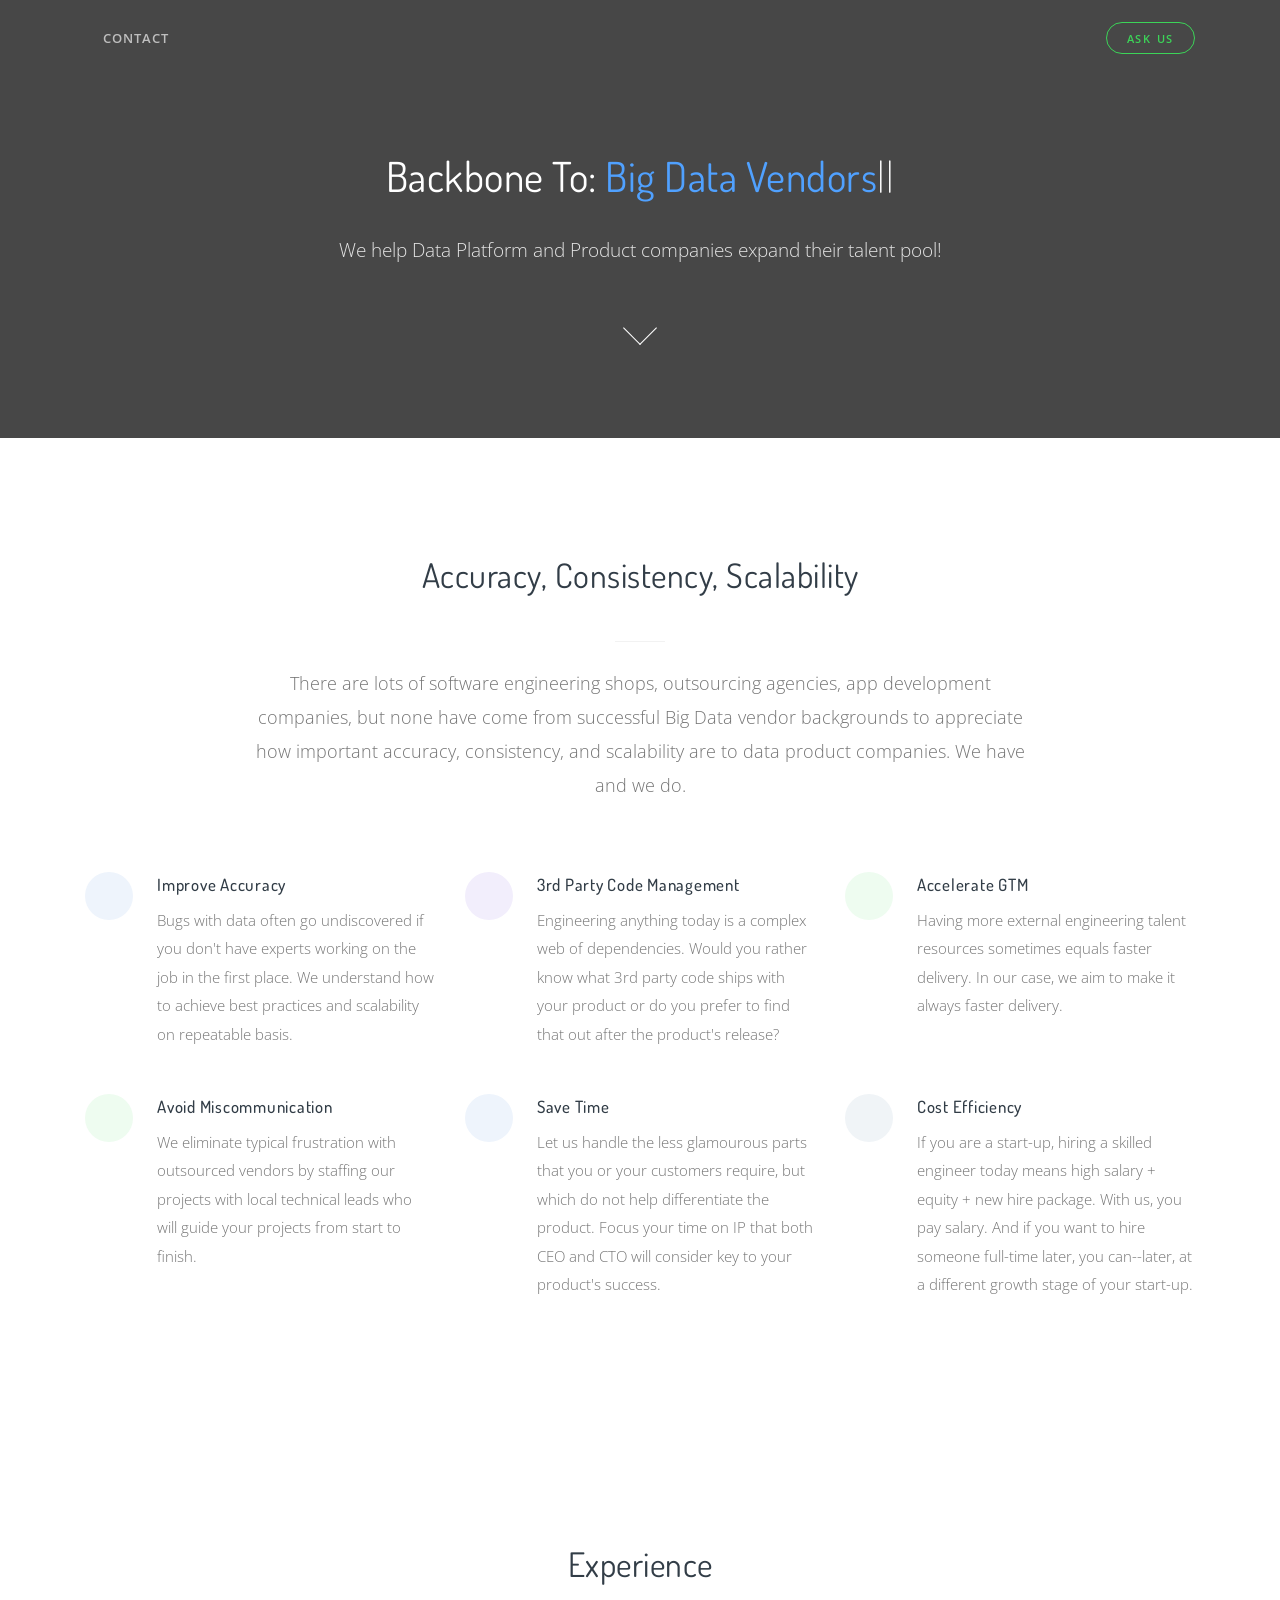
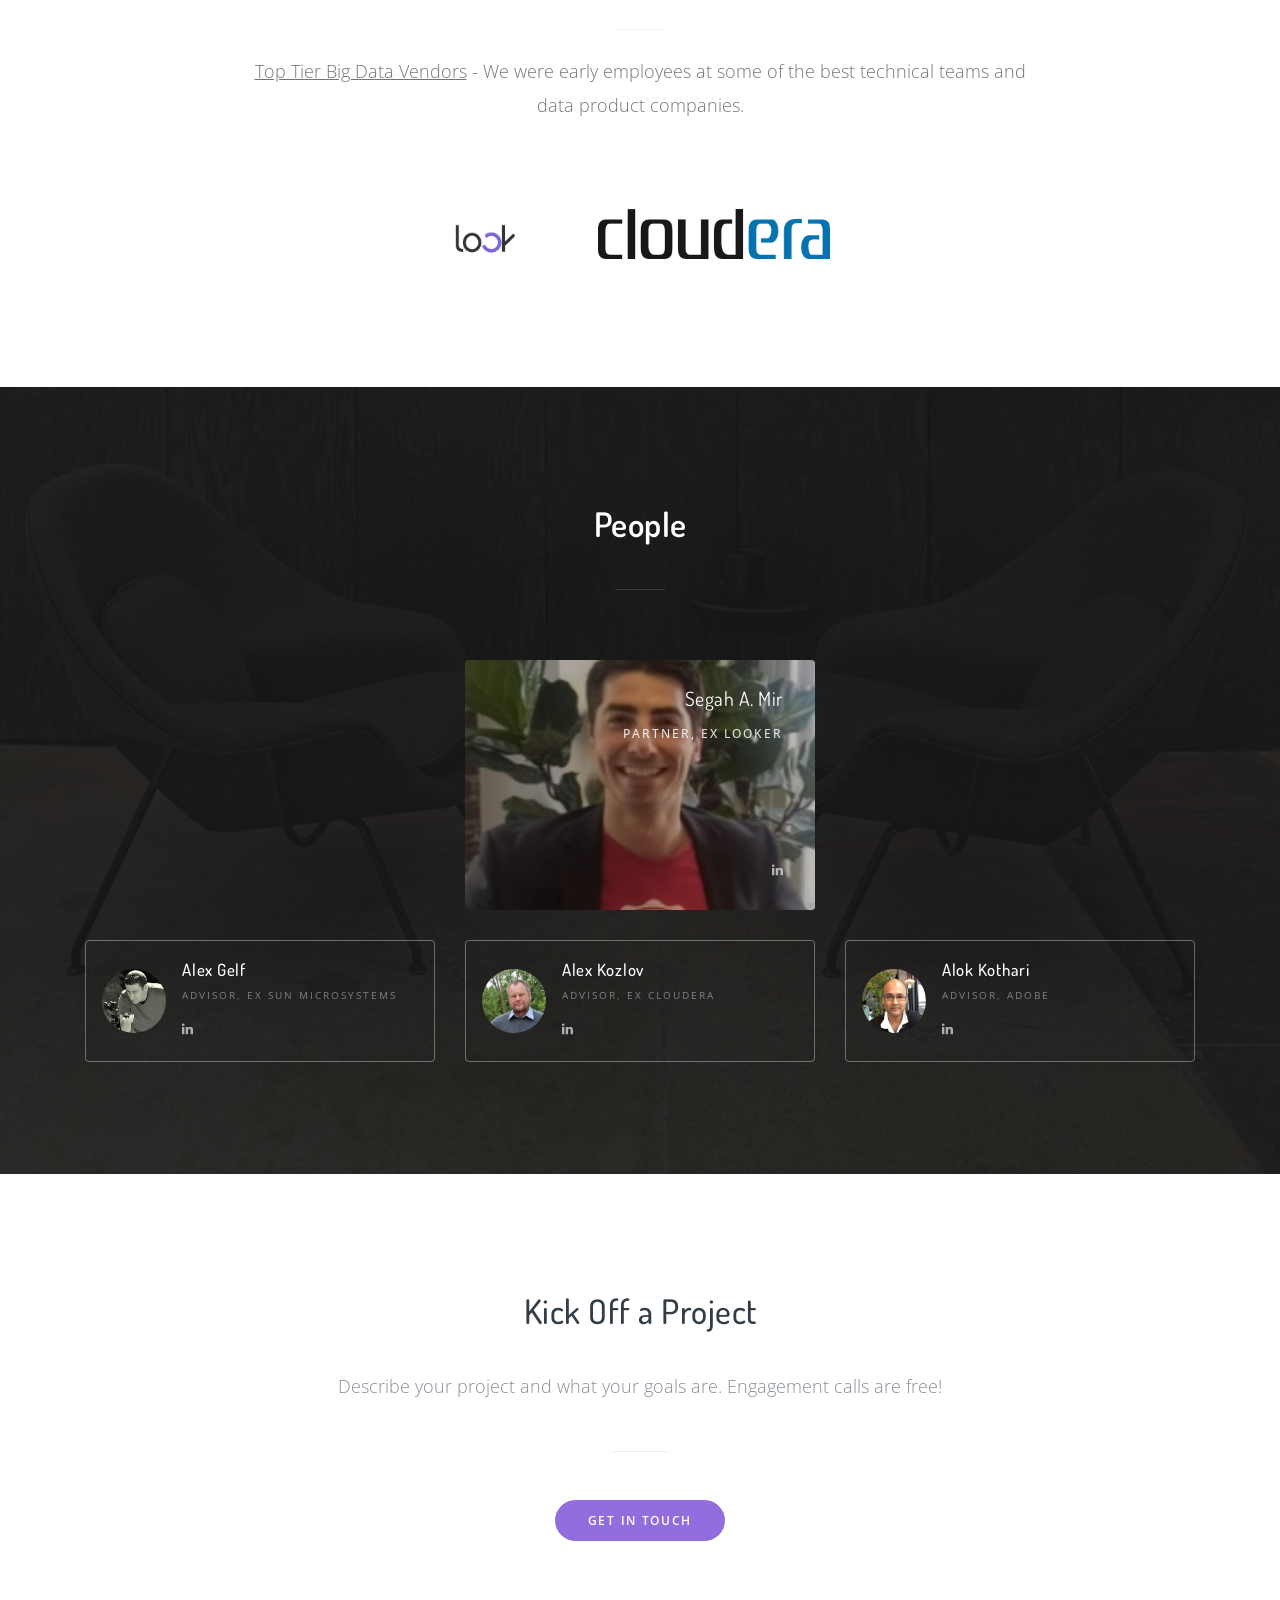
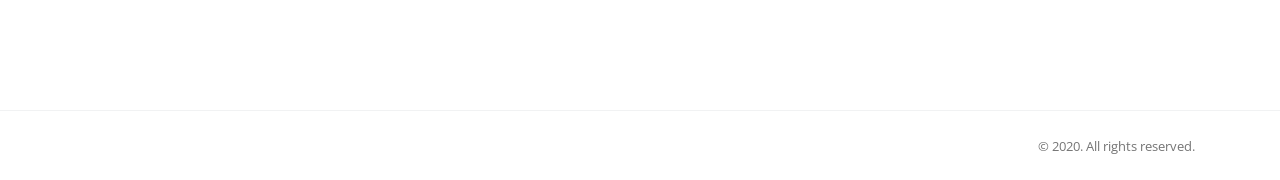
==== index.html @ 555519d5 "init" ====
<!DOCTYPE html>
<html lang="en">
  <head>
    <meta charset="utf-8">
    <meta name="viewport" content="width=device-width, initial-scale=1, shrink-to-fit=no">
    <meta name="description" content="Full-range data services for established SaaS organizations">
    <meta name="keywords" content="saas,data analytics,data engineering,data architecture,data vendor,data consulting,big data consulting,subscription-based services,talent on demand,top tallent">

    <title>Tech Resources for Data Products</title>

    <!-- Styles -->
    <link href="assets/css/page.min.css" rel="stylesheet">
    <link href="assets/css/style.css" rel="stylesheet">
    <style>
        .partner-sm img {
            height:50px
        }
    </style>
    <!-- Favicons -->
    <link rel="apple-touch-icon" href="">
    <link rel="icon" href="assets/img/">

    <!--  Open Graph Tags -->
    <meta property="og:title" content="Tech Resources for Data Products">
    <meta property="og:description" content="Full-range data services for established SaaS organizations">
    <meta property="og:image" content="">
    <meta property="og:url" content="https://dev.data.ml">
    <meta name="twitter:card" content="summary_large_image">
    <script src="https://ajax.googleapis.com/ajax/libs/jquery/1.12.4/jquery.min.js"></script>

    <!--custom icon additions-->
<!--     <script defer src="https://use.fontawesome.com/releases/v5.4.1/js/all.js" integrity="sha384-L469/ELG4Bg9sDQbl0hvjMq8pOcqFgkSpwhwnslzvVVGpDjYJ6wJJyYjvG3u8XW7" crossorigin="anonymous"></script> -->
  </head>
<!-- Navbar -->
<nav class="navbar navbar-expand-lg navbar-light navbar-stick-dark">
            <div class="container">
              <div class="row">

                <div class="col-lg-5">
                  <section class="navbar-mobile">
                  <ul class="nav nav-navbar w-100">
                    <!--<li class="nav-item nav-mega">
                      <a class="nav-link" href="#">Use Cases <span class="arrow"></span></a>
                      <nav class="nav p-4">
                        <div class="row">
                          <div class="col-lg-5">
                            <h6>Use Cases</h6>
                            <p class="small-2 mb-0">On-demand, RFP-less, no strings attached - these are our key qualities. Learn here the type of work we do (<a href="#use-case1"><u>the what</u></a>) and <a href="#how1"><u>how we</u></a> do it.</p>
                          </div>

                          <div class="col-lg-7">
                            <h6>Our Beef</h6>
                            <nav class="nav flex-column">
                              <a class="nav-link" href="#use-case1"></a>
                              <a class="nav-link" href="#use-case2"></a>
                              <a class="nav-link" href="#use-case3"></a>
                            </nav>
                          </div>

                          <div class="col-lg-4">
                            <h6>Our Sauce</h6>
                            <nav class="nav flex-column">
                              <a class="nav-link" href="#how1"></a>
                              <a class="nav-link" href="#how2"></a>
                              <a class="nav-link" href="#how3"></a>
                            </nav>
                          </div>
                        </div>
                      </nav>
                    </li>-->

                    <!-- <li class="nav-item nav-mega">
                      <a class="nav-link" href="#pricing">Pricing</a>
                    </li> -->

                    <li class="nav-item">
                      <a class="nav-link" href="#chat" id="contact-slide">Contact</a>
                    </li>
              <!--       <li class="nav-item">
                      <a class="nav-link" href="#faq">FAQ</a>
                    </li> -->
                  </ul>
                </section>
                </div>

                <div class="col-5 col-lg-3 text-lg-center">
                  <button class="navbar-toggler" type="button">☰</button>
                 <!--  <a class="navbar-brand" href="#">
                    <img class="logo-dark" src="assets/img/logo-dark.png" alt="logo">
                    <img class="logo-light" src="assets/img/logo-light.png" alt="logo">
                  </a> -->
                </div>

                <div class="col-7 col-lg-4 text-right">
                  <a id="chat-start1" class="btn btn-sm btn-round btn-outline-success" href="#" onclick="olark('api.box.expand')">Ask Us</a>
                </div>

              </div>
            </div>
          </nav><!-- /.navbar -->



    <!-- Header -->
    <header class="header text-white" style="background-image: url(ssets/img/thumb/15.jpg)" data-overlay="8">
        <div class="container text-center">

          <div class="row">
            <div class="col-lg-8 mx-auto">

              <h1>Backbone To: <span class="text-primary" data-typing="Big Data Vendors,Analytics, Business Intelligence, ETL, Big Data Vendors, Data Streaming, Log Analytics"></span><span class="typed-cursor typed-cursor--blink">|</span></h1>
              <p class="lead-2 mt-5">
                We help Data Platform and Product companies expand their talent pool!
              </p>

            </div>
          </div>
          <div class="row">
            <div class="col-12 align-self-end text-center mt-6">
              <a class="scroll-down-1 scroll-down-white" href="#section-next"><span></span></a>
            </div>
          </div>

        </div>
      </header><!-- /.header -->


    <!-- Main Content -->
    <main class="main-content">


      <!--
      |‒‒‒‒‒‒‒‒‒‒‒‒‒‒‒‒‒‒‒‒‒‒‒‒‒‒‒‒‒‒‒‒‒‒‒‒‒‒‒‒‒‒‒‒‒‒‒‒‒‒‒‒‒‒‒‒‒‒‒‒‒‒‒‒‒‒‒‒‒‒‒‒‒‒
      | Populate the page
      |‒‒‒‒‒‒‒‒‒‒‒‒‒‒‒‒‒‒‒‒‒‒‒‒‒‒‒‒‒‒‒‒‒‒‒‒‒‒‒‒‒‒‒‒‒‒‒‒‒‒‒‒‒‒‒‒‒‒‒‒‒‒‒‒‒‒‒‒‒‒‒‒‒‒
      !-->
      <!-- Use Cases Summarized -->
      <!-- http://thetheme.io/thesaas/block/content.html -->
      <section class="section">
        <div class="container">
          <header class="section-header">
            <h2>Accuracy, Consistency, Scalability</h2>
            <hr>
            <p class="lead">There are lots of software engineering shops, outsourcing agencies, app development companies, but none have come from successful Big Data vendor backgrounds to appreciate how important accuracy, consistency, and scalability are to data product companies. We have and we do.</p>
          </header>


          <div class="row gap-y">
            <div class="col-md-6 col-xl-4">
              <div class="media">
                <div class="mr-5">
                  <!-- bg-pale-secondary text-muted -->
                  <!-- bg-pale-info text-info -->
                  <!-- bg-pale-success text-success -->
                  <span class="iconbox iconbox-lg  bg-pale-primary text-primary "><i class="fas fa-barcode"></i></span>
                </div>
                <div class="media-body">
                  <h6>Improve Accuracy </h6>
                  <p>Bugs with data often go undiscovered if you don&#39;t have experts working on the job in the first place. We understand how to achieve best practices and scalability on repeatable basis.</p>
                </div>
              </div>
            </div>
            <div class="col-md-6 col-xl-4">
              <div class="media">
                <div class="mr-5">
                  <!-- bg-pale-secondary text-muted -->
                  <!-- bg-pale-info text-info -->
                  <!-- bg-pale-success text-success -->
                  <span class="iconbox iconbox-lg  bg-pale-info text-info "><i class="fas fa-code"></i></span>
                </div>
                <div class="media-body">
                  <h6>3rd Party Code Management </h6>
                  <p>Engineering anything today is a complex web of dependencies. Would you rather know what 3rd party code ships with your product or do you prefer to find that out after the product&#39;s release?</p>
                </div>
              </div>
            </div>
            <div class="col-md-6 col-xl-4">
              <div class="media">
                <div class="mr-5">
                  <!-- bg-pale-secondary text-muted -->
                  <!-- bg-pale-info text-info -->
                  <!-- bg-pale-success text-success -->
                  <span class="iconbox iconbox-lg  bg-pale-success text-success "><i class="fas fa-rocket"></i></span>
                </div>
                <div class="media-body">
                  <h6>Accelerate GTM </h6>
                  <p>Having more external engineering talent resources sometimes equals faster delivery. In our case, we aim to make it always faster delivery.</p>
                </div>
              </div>
            </div>
            <div class="col-md-6 col-xl-4">
              <div class="media">
                <div class="mr-5">
                  <!-- bg-pale-secondary text-muted -->
                  <!-- bg-pale-info text-info -->
                  <!-- bg-pale-success text-success -->
                  <span class="iconbox iconbox-lg  bg-pale-success text-success "><i class="fas fa-comments"></i></span>
                </div>
                <div class="media-body">
                  <h6>Avoid Miscommunication </h6>
                  <p>We eliminate typical frustration with outsourced vendors by staffing our projects with local technical leads who will guide your projects from start to finish.</p>
                </div>
              </div>
            </div>
            <div class="col-md-6 col-xl-4">
              <div class="media">
                <div class="mr-5">
                  <!-- bg-pale-secondary text-muted -->
                  <!-- bg-pale-info text-info -->
                  <!-- bg-pale-success text-success -->
                  <span class="iconbox iconbox-lg  bg-pale-primary text-primary "><i class="far fa-clock"></i></span>
                </div>
                <div class="media-body">
                  <h6>Save Time </h6>
                  <p>Let us handle the less glamourous parts that you or your customers require, but which do not help differentiate the product. Focus your time on IP that both CEO and CTO will consider key to your product&#39;s success.</p>
                </div>
              </div>
            </div>
            <div class="col-md-6 col-xl-4">
              <div class="media">
                <div class="mr-5">
                  <!-- bg-pale-secondary text-muted -->
                  <!-- bg-pale-info text-info -->
                  <!-- bg-pale-success text-success -->
                  <span class="iconbox iconbox-lg  bg-pale-secondary text-muted "><i class="fas fa-dollar-sign"></i></span>
                </div>
                <div class="media-body">
                  <h6>Cost Efficiency </h6>
                  <p>If you are a start-up, hiring a skilled engineer today means high salary + equity + new hire package. With us, you pay salary. And if you want to hire someone full-time later, you can--later, at a different growth stage of your start-up.</p>
                </div>
              </div>
            </div>
          </div>


        </div>
      </section>
      <!-- http://thetheme.io/thesaas/block/partner.html -->
      <section class="section">
        <div class="container" id="section-next">
          <header class="section-header">
            <h2>Experience</h2>
            <hr>
            <p class="lead"><u>Top Tier Big Data Vendors</u> - We were early employees at some of the best technical teams and data product companies.</p>
          </header>

          <div class="partner partner-sm">
            <!-- <img src="assets/img/tech/1.png" title="Snowflake DB">
            <img src="assets/img/tech/2.png" title="AWS"> -->
            <img src="assets/img/tech/3.gif" title="Looker">
<!--             <img src="assets/img/tech/4.png" title="Heap Analytics">
            <img src="assets/img/tech/5.png" title="Mode Analytics">
            <img src="assets/img/tech/6.png" title="Periscope Data">
            <img src="assets/img/tech/7.png" title="Google Cloud">
            <img src="assets/img/tech/8.png" title="Metabase">
            <img src="assets/img/tech/10.png" title="Talend"> -->
            <!-- <img src="assets/img/tech/11.png" title="Alooma"> -->
            <!-- <img src="assets/img/tech/12.png" title="SnapLogic">
            <img src="assets/img/tech/13.png" title="Data Virtuality"> -->
            <!-- <img src="assets/img/tech/15.png" title="Alight Analytics">
            <img src="assets/img/tech/16.png" title="Kustomer">
            <img src="assets/img/tech/17.png" title="FlyData">
            <img src="assets/img/tech/18.png" title="Keboola"> -->
            <!-- <img src="assets/img/tech/19.png" title="SQL Server"> -->
            <!-- <img src="assets/img/tech/20.png" title="Oracle"> -->
            <!-- <img src="assets/img/tech/21.png" title="Google BigQuery">
            <img src="assets/img/tech/22.png" title="Tableau">
            <img src="assets/img/tech/23.png" title="Fastly">
            <img src="assets/img/tech/24.png" title="Amplitude">
            <img src="assets/img/tech/29.png" title="Panoply.io"> -->
            <!-- <img src="assets/img/tech/30.png" title="Qubole">
            <img src="assets/img/tech/31.png" title="Hortonworks"> -->
            <img src="assets/img/tech/32.png" title="Cloudera">
    <!--         <img src="assets/img/tech/33.png" title="Databricks">
            <img src="assets/img/tech/34.png" title="HP Vertica">
            <img src="assets/img/tech/35.png" title="MemSQL">
            <img src="assets/img/tech/36.png" title="BigSquid">
            <img src="assets/img/tech/37.png" title="mParticle"> -->
            <!-- <img src="assets/img/tech/39.png" title="Microstrategy"> -->
            <!-- <img src="assets/img/tech/40.png" title="Teradata"> -->
            <!-- <img src="assets/img/tech/41.png" title="Informatica"> -->
          </div>


        </div>
      </section>
            <!-- Use Case 1 -->
      <!-- http://thetheme.io/thesaas/block/content.html -->
     <!-- <section class="section" id="use-case1">
        <div class="container">
          <div class="row gap-y align-items-center">

            <div class="col-md-6 text-center text-md-right">
              <p class="small-2 text-uppercase text-lightest fw-500 ls-1">Where is the <b>Beef</b>?</p>
              <h3 class="fw-500">Funnel</h3>
              <br>
              <p></p>
            </div>

            <div class="col-md-6">
              <img class="rounded-md ml-md-4" src="assets&#x2F;img&#x2F;cases&#x2F;funnel.png" alt="...">
            </div>

          </div>
        </div>
      </section>-->
      <!-- Use Case 2 -->
      <!-- http://thetheme.io/thesaas/block/feature.html -->
     <!-- <section class="section bg-gray pb-0" id="use-case2">
        <div class="container">
          <div class="row">

            <div class="col-md-6 align-self-center pb-7">
              <h3></h3>
              <p></p>

              <div class="row mt-7">
                <div class="col-6">
                  <h5></h5>
                  <p></p>
                </div>

                <div class="col-6">

                  <h5></h5>
                  <p></p>
                </div>
              </div>
            </div>

            <div class="col-md-6 text-center order-md-first">
              <img class="mr-40" src="assets&#x2F;img&#x2F;cases&#x2F;performance.png" alt="...">
            </div>


          </div>
        </div>
      </section>-->
      <!-- Use Case 3 -->
      <!-- http://thetheme.io/thesaas/block/feature.html -->
     <!-- <section class="section overflow-hidden" id="use-case3">
        <div class="container-fluid">
          <div class="row gap-y align-items-center">

            <div class="col-md-4 mx-auto">
              <h2></h2>
              <p class="lead"></p>

              <div class="rating mb-2 mt-8">
                <label class="fa fa-star"></label>
                <label class="fa fa-star"></label>
                <label class="fa fa-star"></label>
                <label class="fa fa-star"></label>
                <label class="fa fa-star"></label>
              </div>

              <p class="text-quoted"><h5></h5></p>
               <div class="media align-items-center">
                <img class="avatar avatar-sm mr-4" src="assets/img/avatar/4.jpg" alt="...">
                <div class="media-body lh-1">
                  <h6 class="mb-0">Hossein Shams</h6>
                  <small>@thethemeio</small>
                </div>
              </div>
            </div>


            <div class="col-md-6 mt-7 mt-md-0">
              <img src="" alt="..." data-aos="fade-left" class="aos-init">
            </div>

          </div>
        </div>
      </section>-->
      <section class="section text-white bg-dark" style="background-image: url(people-bg.jpg)" data-overlay="9">
        <div class="container">
          <header class="section-header">
            <h2 class="fw-600">People</h2>
            <hr>
            <!-- <p class="lead">Big Data Powerhouse</p> -->
          </header>


          <div class="row gap-y">
            <div class="col-md-4">&nbsp;</div>
            <div class="col-md-4">
              <div class="card bg-img h-250" style="background-image: url(segah.jpeg);" data-overlay="3">
                <div class="row h-100 px-6 py-5 text-right">
                  <div class="col-12">
                    <h5>Segah A. Mir</h5>
                    <p class="text-uppercase small-3 ls-2 fw-500">Partner, Ex Looker</p>
                  </div>

                  <div class="col-12 align-self-end">
                   <div class="social social-inline social-sm social-light">
                      <a class="social-linkedin" href="https://www.linkedin.com/in/mirdata/"><i class="fa fa-linkedin"></i></a>
                    </div>
                  </div>
                  </div>
                </div>
              </div>
              <div class="col-md-4">&nbsp;</div>


<!--       <div class="col-md-6">
              <div class="card bg-img h-250" style="background-image: url(assets/img/avatar/10.jpg);" data-overlay="3">
                <div class="row h-100 px-6 py-5">
                  <div class="col-12">
                    <h5>Morgan Guadis</h5>
                    <p class="text-uppercase small-3 ls-2 fw-500">CoFounder &amp; CTO</p>
                  </div>

                  <div class="col-12 align-self-end">
                    <div class="social social-inline social-sm social-light">
                      <a class=social-linkedin" href="#"><i class="fa fa-linkedin"></i></a>
                    </div>
                  </div>
                </div>
              </div>
            </div>  -->


            <div class="col-md-4">
              <div class="media border border-glass rounded p-4">
                <a class="align-self-center mr-4" href="#">
                  <img class="avatar avatar-xl" src="alex-gelf.jpg" alt="Alex Gelf">
                </a>

                <div class="media-body">
                  <h6 class="mb-1">Alex Gelf</h6>
                  <p class="small-5 text-uppercase fw-400 ls-2 opacity-50 mb-2">Advisor, Ex SUN Microsystems</p>
                  <div class="social social-sm social-light social-inline">
                    <a class=social-linkedin" href="https://www.linkedin.com/in/adgelf/"><i class="fa fa-linkedin"></i></a>
                  </div>
                </div>
              </div>
            </div>



            <div class="col-md-4">
              <div class="media border border-glass rounded p-4">
                <a class="align-self-center mr-4" href="#">
                  <img class="avatar avatar-xl" src="alex-kozlov.jpeg" alt="...">
                </a>

                <div class="media-body">
                  <h6 class="mb-1">Alex Kozlov</h6>
                  <p class="small-5 text-uppercase fw-400 ls-2 opacity-50 mb-2">Advisor, Ex Cloudera</p>
                  <div class="social social-sm social-light social-inline">
                    <a class=social-linkedin" href="https://www.linkedin.com/in/akozlov2020/"><i class="fa fa-linkedin"></i></a>
                  </div>
                </div>
              </div>
            </div>



            <div class="col-md-4">
              <div class="media border border-glass rounded p-4">
                <a class="align-self-center mr-4" href="#">
                  <img class="avatar avatar-xl" src="alok-kothari.jpeg" alt="...">
                </a>

                <div class="media-body">
                  <h6 class="mb-1">Alok Kothari</h6>
                  <p class="small-5 text-uppercase fw-400 ls-2 opacity-50 mb-2">Advisor, Adobe</p>
                  <div class="social social-sm social-light social-inline">
                   <a class=social-linkedin" href="https://www.linkedin.com/in/alokdk/"><i class="fa fa-linkedin"></i></a>
                  </div>
                </div>
              </div>
            </div>


            </div>
          </div>


        </div>
      </section>
    <!--   <section class="section text-white" style="background-color: #363636">
        <div class="container">
          <div class="row gap-y">

            <div class="col-md-4">
              <div class="row">
                <div class="col-6">
                  <h4 class="lead-7 text-right" id="clients-number" data-provide="countup" data-from="0" data-to="2"></h4>
                </div>

                <div class="col-6">
                  <p class="small text-uppercase ls-2 mb-2">Months Operational</p>
                  <p><i class="icon-briefcase lead-4 mb-0"></i></p>
                </div>
              </div>
            </div>

            <div class="col-md-4">
              <div class="row">
                <div class="col-6">
                  <h4 class="lead-7 text-right" data-provide="countup" data-from="0" data-to="2"></h4>
                </div>

                <div class="col-6">
                  <p class="small text-uppercase ls-2 mb-2">Customers</p>
                  <p><i class="icon-profile-male lead-4 mb-0"></i></p>
                </div>
              </div>
            </div>

            <div class="col-md-4">
              <div class="row">
                <div class="col-6">
                  <h4 class="lead-7 text-right" data-provide="countup" data-from="0" data-to="4"></h4>
                </div>

                <div class="col-6">
                  <p class="small text-uppercase ls-2 mb-2">People</p>
                  <p><i class="icon-happy lead-4 mb-0"></i></p>
                </div>
              </div>
            </div>

          </div>
        </div>
      </section> -->
      <!-- Use Case 4,5,6 -->
      <!-- http://thetheme.io/thesaas/block/feature.html -->
  <!--     <section class="section">
        <div class="container">
          <header class="section-header">
            <small>What are we about?</small>
            <h2></h2>
            <hr>
            <p class="lead"></p>
          </header>
          <div class="row align-items-center">



            <div class="col-md-12">
              <ol class="step">
                <li class="step-item">
                  <div class="step-icon">
                    <span class="iconbox">&#x2714;</span>
                  </div>

                  <div class="step-content">
                    <h6><strong>Helping you do more (or less)</strong></h6>
                    <p>Our clients approach for different reasons. Some stumble upon us while researching answers. Others are always on the lookout for an extra advantage over their competitors. Regardless, we've designed the process to accommodate all of this. Whether you are a technical or a non-technical, and whether you already have your data stack or are in the process of shopping for a software vendor and need help.</p>
                  </div>
                </li>

                <li class="step-item">
                  <div class="step-icon">
                    <span class="iconbox">&#x2714;</span>
                  </div>

                  <div class="step-content">
                    <h6><strong>Recognizing your always changing needs</strong></h6>
                    <p>Traditional services approach has been designed for the era of slow multi-year projects. We've designed our process around rapidly changing priorities. At the core of our proposition is a promise to automate our work whenever possible, so that the end result is maintainable and can be carried over to your existing workflows.</p>
                  </div>
                </li>

                <li class="step-item">
                  <div class="step-icon">
                    <span class="iconbox">&#x2714;</span>
                  </div>

                  <div class="step-content">
                    <h6><strong>Like software without the software&#39;s learning curve</strong></h6>
                    <p>Successful teams today are managing dozens of various software tools. We recognize this. We don't offer a tool--we offer a service. As part of our work, we handle the tools, so that you can focus on investing your time into what matters the most.</p>
                  </div>
                </li>
              </ol>
            </div>

          </div>


        </div>
      </section> -->
      <!-- http://thetheme.io/thesaas/block/testimonial.html -->
  <!--     <section class="section">
        <div class="container">

           <div data-provide="slider" data-autoplay="true">

              <div class="px-6">
                <blockquote class="blockquote">
                  <p class="lead-4">It didn't take long for [them] to dive into our database and immediately translate our schema into a set of dashboards with key metrics for the whole company. Highly recommended.</p>
                  <br>
                  <div><img class="avatar avatar-xl" src="assets/img/avatar/1.jpg" alt="..."></div>
                  <footer>Carlin Eng@Snowflake (Data Warehousing)</footer>
                </blockquote>
              </div>

              <div class="px-6">
                <blockquote class="blockquote">
                  <p class="lead-4">We were a big data organization...not to be discouraged, [they] wrapped their head around our business infrastructure almost effortlessly, and designed a reporting system that completely changed the way my company drew intelligence</p>
                  <br>
                  <div><img class="avatar avatar-xl" src="assets/img/avatar/2.jpg" alt="..."></div>
                  <footer>Tom Shawver@Leadnomics (Customer Acquisition)</footer>
                </blockquote>
              </div>

              <div class="px-6">
                <blockquote class="blockquote">
                  <p class="lead-4">We worked closely over a period of two months. [They] were an incredibly valuable resource. The work is used everyday by 100+ TransferWise employees daily.</p>
                  <br>
                  <div><img class="avatar avatar-xl" src="assets/img/avatar/3.jpg" alt="..."></div>
                  <footer>Jeff McClelland@Salv (Fraud Analytics)</footer>
                </blockquote>
              </div>

          </div>



        </div>
      </section> -->
      <!-- http://thetheme.io/thesaas/block/pricing.html -->
   <!--    <section class="section bg-gray" id="pricing">
        <div class="container">
          <div class="row align-items-center">

            <div class="col-md-6">
              <p class="text-uppercase text-lighter fw-400 ls-2">Pricing plans</p>
              <h2 class="fw-200 mb-6">Choose your pricing plan,<br>No hidden fees!</h2>
              <p>We have a single plan which you can choose to pay monthly or yearly. You can always cancel your subscription anytime.</p>

              <div class="btn-group btn-group-toggle mt-7" data-toggle="buttons">
                <label class="btn btn-round btn-outline-dark w-150 active">
                  <input type="radio" name="pricing-5" value="monthly" autocomplete="off" checked=""> Monthly
                </label>
                <label class="btn btn-round btn-outline-dark w-150">
                  <input type="radio" name="pricing-5" value="yearly" autocomplete="off"> Yearly
                </label>
              </div>
            </div>


            <div class="col-md-4 mx-auto mt-7 mt-md-0">
              <div class="card card-body text-center shadow-2 hover-shadow-8 py-6">
                <p class="lead text-dark text-uppercase fw-600 ls-1 mb-0">Starter</p>
                <p class="text-lighter"><span data-bind-radio="pricing-5" data-monthly="Monthly" data-yearly="Yearly">Monthly</span> Package</p>
                <p class="lead-7 fw-600 text-dark"><span data-bind-radio="pricing-5" data-monthly="$5,500" data-yearly="$60,000">$5,500</span><span class="lead-4 align-text-top"></span></p>
                <p>
                  Architect / Expert<br>
                  Ongoing Support<br>
                  Additional Resources<br>
                </p>
                <br>
                <div>
                  <a class="btn btn-round btn-outline-secondary w-200" href="#" data-bind-href="pricing-5" onclick="olark('api.box.expand')">Sign up</a>
                </div>
              </div>
            </div>

          </div>
        </div>
      </section> -->

      <!-- http://thetheme.io/thesaas/block/faq.html -->
   <!--    <section class="section" id="faq">
        <div class="container">
          <header class="section-header">
            <small>FAQ</small>
            <h2>Frequently Asked Questions</h2>
            <hr>
            <p>If you have some other questions, reach out to the technical member of our staff.</p>
          </header>


          <div class="row">
            <div class="col-md-8 mx-auto">

              <div class="accordion accordion-connected accordion-arrow-right" id="accordion-1">
                <div class="card">
                  <h5 class="card-title">
                    <a data-toggle="collapse" href="#collapse-1-1" aria-expanded="false" class="collapsed">We are not sure what work needs to be done - can you help us?</a>
                  </h5>

                  <div id="collapse-1-1" class="collapse" data-parent="#accordion-1" style="">
                    <div class="card-body">
                      Absolutely!
                    </div>
                  </div>
                </div>
                <div class="card">
                  <h5 class="card-title">
                    <a data-toggle="collapse" href="#collapse-1-2" aria-expanded="false" class="collapsed">Do we need to be technical?</a>
                  </h5>

                  <div id="collapse-1-2" class="collapse" data-parent="#accordion-1" style="">
                    <div class="card-body">
                      No, and in fact, many (not all) of our clients are not technical.
                    </div>
                  </div>
                </div>
                <div class="card">
                  <h5 class="card-title">
                    <a data-toggle="collapse" href="#collapse-1-3" aria-expanded="false" class="collapsed">Can we cancel our subscription once we start?</a>
                  </h5>

                  <div id="collapse-1-3" class="collapse" data-parent="#accordion-1" style="">
                    <div class="card-body">
                      Yes. Payments are prorated on monthly basis.
                    </div>
                  </div>
                </div>
                <div class="card">
                  <h5 class="card-title">
                    <a data-toggle="collapse" href="#collapse-1-4" aria-expanded="false" class="collapsed">How will I be billed?</a>
                  </h5>

                  <div id="collapse-1-4" class="collapse" data-parent="#accordion-1" style="">
                    <div class="card-body">
                      We are pretty flexible and accept credit cards as well as electronic wire.
                    </div>
                  </div>
                </div>
                <div class="card">
                  <h5 class="card-title">
                    <a data-toggle="collapse" href="#collapse-1-5" aria-expanded="false" class="collapsed">What size data do you normally work with?</a>
                  </h5>

                  <div id="collapse-1-5" class="collapse" data-parent="#accordion-1" style="">
                    <div class="card-body">
                      There is no normal. And size does not determine the complexity. But we've worked with Petabyte datasets (of weekly data) in a multi-cluster environment as well as very tiny datasets.
                    </div>
                  </div>
                </div>
                <div class="card">
                  <h5 class="card-title">
                    <a data-toggle="collapse" href="#collapse-1-6" aria-expanded="false" class="collapsed">How are you different?</a>
                  </h5>

                  <div id="collapse-1-6" class="collapse" data-parent="#accordion-1" style="">
                    <div class="card-body">
                     Buying our subscription is like buying a reliable software that just works. That's our goal.
                    </div>
                  </div>
                </div>
                <div class="card">
                  <h5 class="card-title">
                    <a data-toggle="collapse" href="#collapse-1-7" aria-expanded="false" class="collapsed">What's your experience?</a>
                  </h5>

                  <div id="collapse-1-7" class="collapse" data-parent="#accordion-1" style="">
                    <div class="card-body">
                     We come from leading tech firms in Silicon Valley and have worked with Data before it became sexy.
                    </div>
                  </div>
                </div>
                <div class="card">
                  <h5 class="card-title">
                    <a data-toggle="collapse" href="#collapse-1-8" aria-expanded="false" class="collapsed">How will you clear IT security procedures at my organization?</a>
                  </h5>

                  <div id="collapse-1-8" class="collapse" data-parent="#accordion-1" style="">
                    <div class="card-body">
                     Typically we do this with your help. That said, we've seen many scenarious by now--typically we can work something out.
                    </div>
                  </div>
                </div>
                <div class="card">
                  <h5 class="card-title">
                    <a data-toggle="collapse" href="#collapse-1-9" aria-expanded="false" class="collapsed">I am not sure we can accept a new vendor right now. What do I do?</a>
                  </h5>

                  <div id="collapse-1-9" class="collapse" data-parent="#accordion-1" style="">
                    <div class="card-body">
                     Please contact us to learn how we typically approach this.
                    </div>
                  </div>
                </div>
              </div>

            </div>
          </div>

        </div>
      </section> -->

            <!-- http://thetheme.io/thesaas/block/cta.html -->
      <!--<section class="section bg-repeat" style="background-image: url(ssets/img/bg/pattern-1.png)" data-overlay-light="5" id="chat">
        <div class="container">
          <header class="section-header">
            <small>Kick Off a Project!</small>
            <h2 class="lead-8"><strong>Engagement Call is Free</strong></h2>
            <hr>
            <p class="lead-2">No one is as focused on SaaS Analytics as we are. Whatever the tool, we can help solve your challenges.</p>
          </header>

          <p class="text-center">
            <a class="btn btn-lg btn-success w-250" href="#">Try us now</a><br>
            <small class="text-lighter">Start chatting with a member of our technical team.</small>
          </p>
        </div>
      </section>-->
      <section class="section text-center" id="chat">
        <div class="container">
          <h2 class="mb-6"><strong>Kick Off a Project</strong></h2>
          <p class="lead text-muted">Describe your project and what your goals are. Engagement calls are free!</p>
          <hr class="w-5 my-7">
          <a id="chat-start2" class="btn btn-lg btn-round btn-info" href="#" onclick="olark('api.box.expand')">Get in Touch</a>
        </div>
        <br/>
        <br/>
      </section>
    </main>


    <!-- Footer -->
    <footer class="footer">
        <div class="container">
          <div class="row gap-y align-items-center">

            <div class="col-md-3 text-center text-md-left">
              <!-- <a href="#"><img src="assets/img/logo-dark.png" alt="logo"></a> -->
            </div>

            <div class="col-md-6">
              <div class="nav nav-center">
                <!-- <a class="nav-link" href="https://www.caura.co" target="_blank">Caura & Co. Company</a> -->
                <!-- <a class="nav-link" href="/privacy.html" target="_blank">Policy</a> -->
              </div>
            </div>

            <div class="col-md-3 text-center text-md-right">
              <small>© 2020. All rights reserved.</small>
            </div>

          </div>
        </div>
      </footer><!-- /.footer -->


    <!-- Scripts -->
    <script src="assets/js/page.min.js"></script>
    <script src="assets/js/script.js"></script>
  </body>
</html>
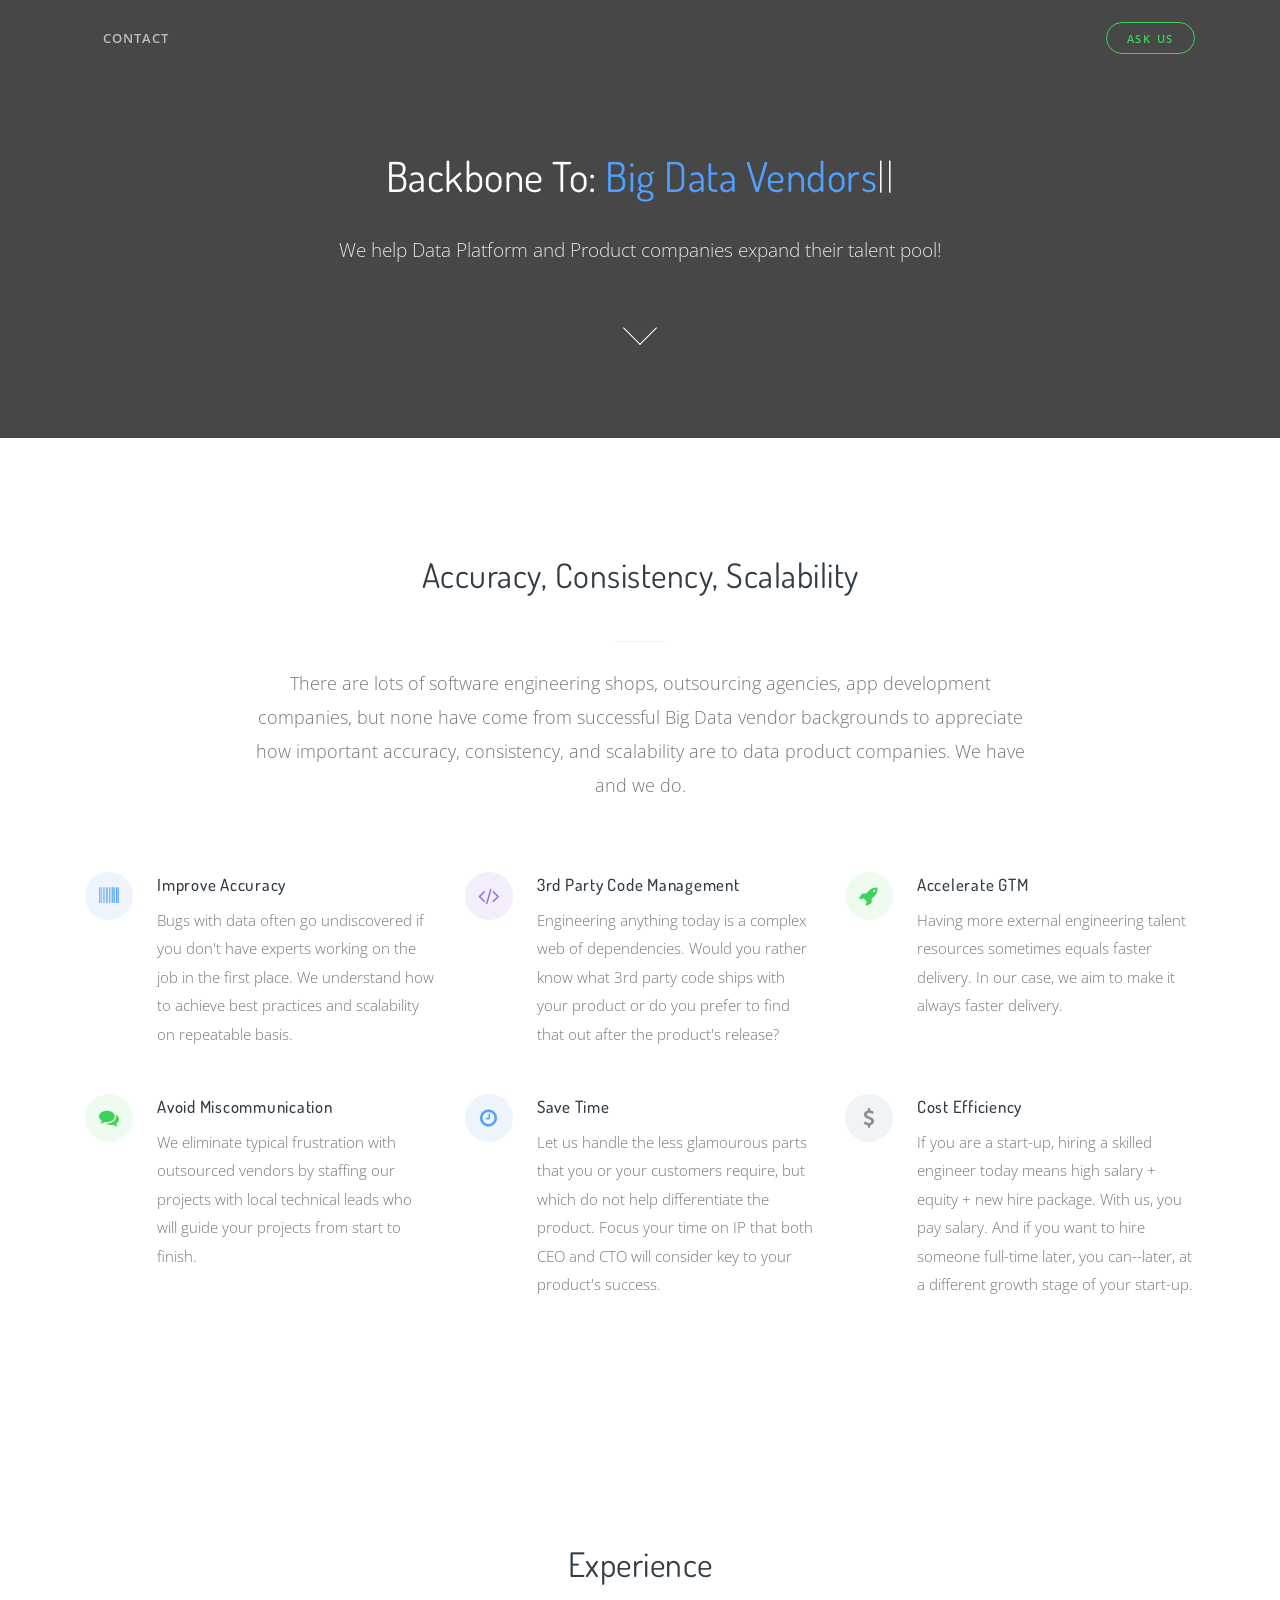
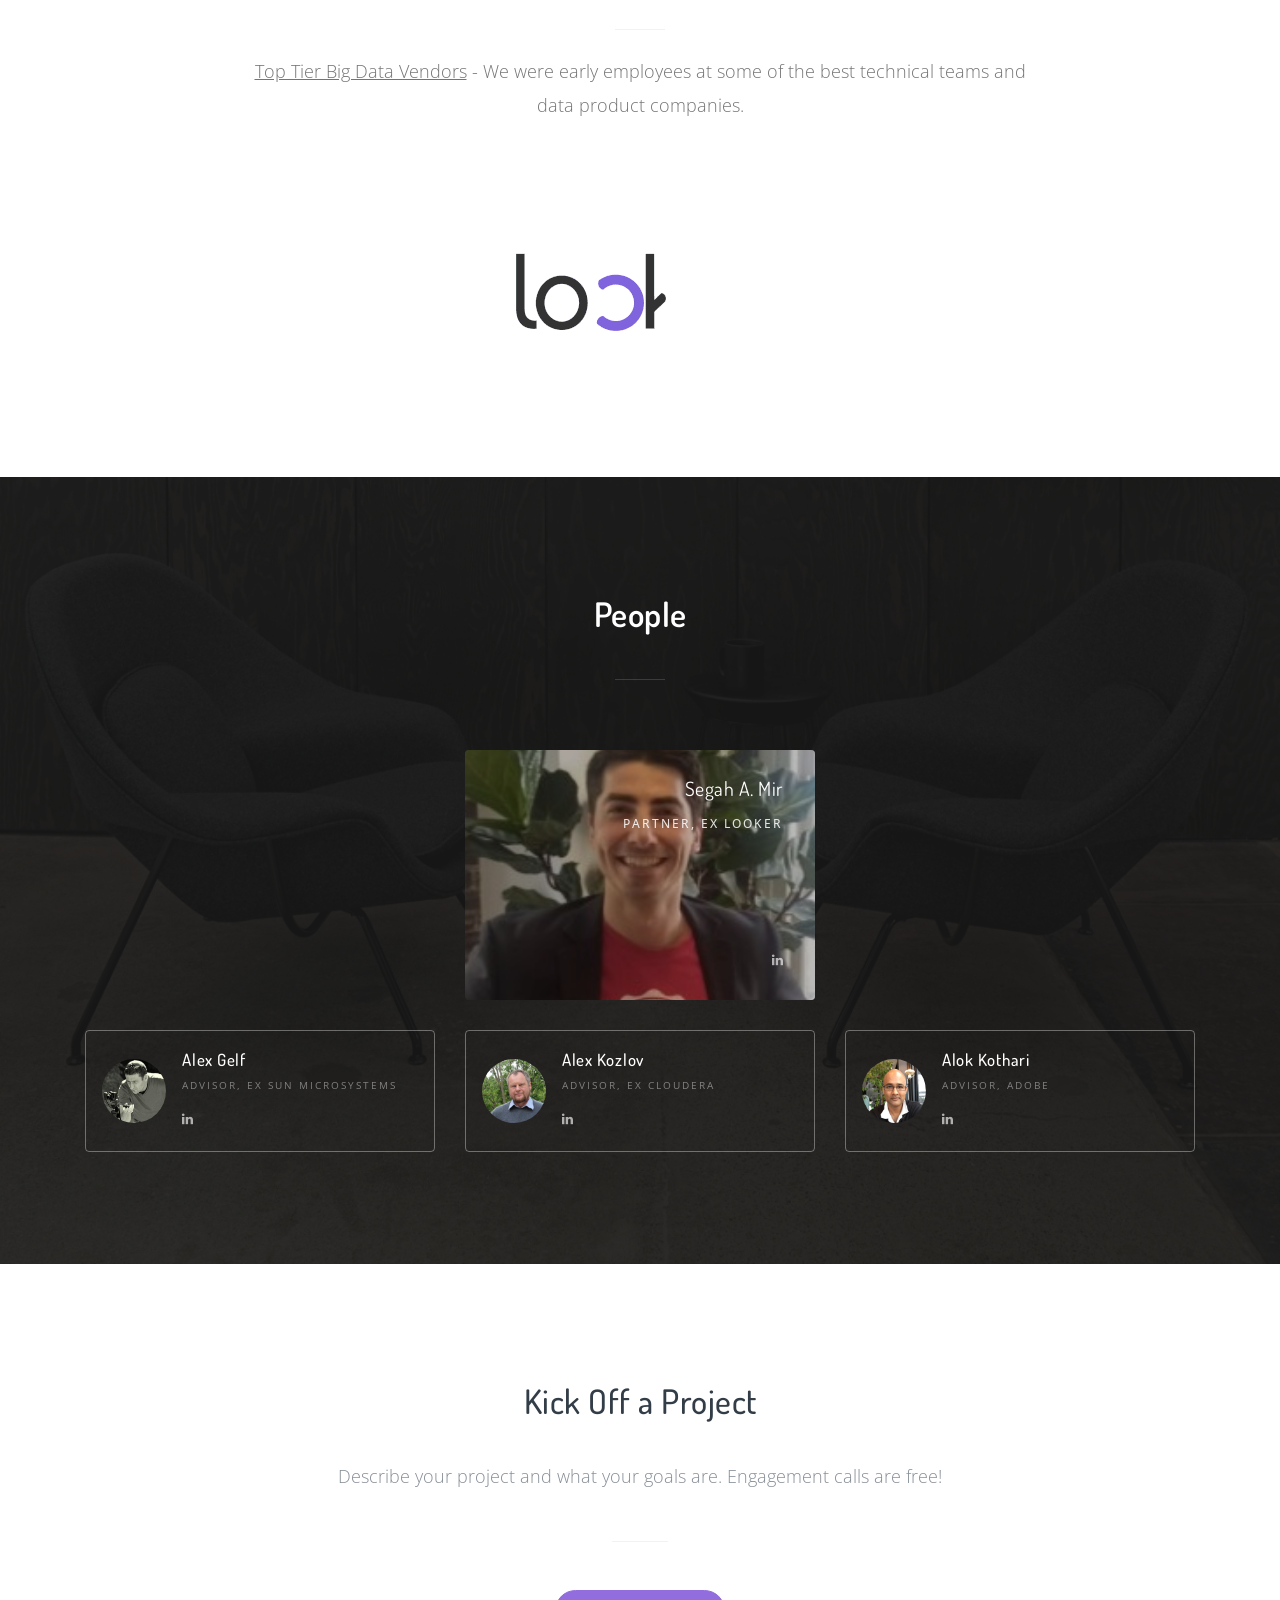
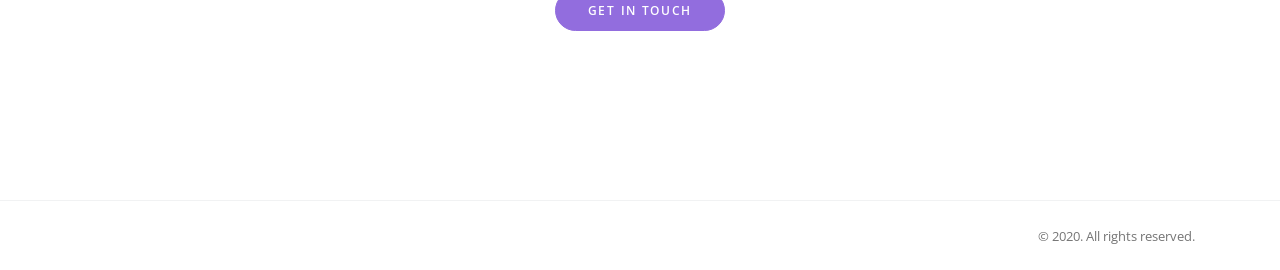
==== commit ce963483: "icon swap for built-on font awesome" ====
--- a/index.html
+++ b/index.html
@@ -152,7 +152,7 @@
                   <!-- bg-pale-secondary text-muted -->
                   <!-- bg-pale-info text-info -->
                   <!-- bg-pale-success text-success -->
-                  <span class="iconbox iconbox-lg  bg-pale-primary text-primary "><i class="fas fa-barcode"></i></span>
+                  <span class="iconbox iconbox-lg  bg-pale-primary text-primary "><i class="fa fa-barcode"></i></span>
                 </div>
                 <div class="media-body">
                   <h6>Improve Accuracy </h6>
@@ -166,7 +166,7 @@
                   <!-- bg-pale-secondary text-muted -->
                   <!-- bg-pale-info text-info -->
                   <!-- bg-pale-success text-success -->
-                  <span class="iconbox iconbox-lg  bg-pale-info text-info "><i class="fas fa-code"></i></span>
+                  <span class="iconbox iconbox-lg  bg-pale-info text-info "><i class="fa fa-code"></i></span>
                 </div>
                 <div class="media-body">
                   <h6>3rd Party Code Management </h6>
@@ -180,7 +180,7 @@
                   <!-- bg-pale-secondary text-muted -->
                   <!-- bg-pale-info text-info -->
                   <!-- bg-pale-success text-success -->
-                  <span class="iconbox iconbox-lg  bg-pale-success text-success "><i class="fas fa-rocket"></i></span>
+                  <span class="iconbox iconbox-lg  bg-pale-success text-success "><i class="fa fa-rocket"></i></span>
                 </div>
                 <div class="media-body">
                   <h6>Accelerate GTM </h6>
@@ -194,7 +194,7 @@
                   <!-- bg-pale-secondary text-muted -->
                   <!-- bg-pale-info text-info -->
                   <!-- bg-pale-success text-success -->
-                  <span class="iconbox iconbox-lg  bg-pale-success text-success "><i class="fas fa-comments"></i></span>
+                  <span class="iconbox iconbox-lg  bg-pale-success text-success "><i class="fa fa-comments"></i></span>
                 </div>
                 <div class="media-body">
                   <h6>Avoid Miscommunication </h6>
@@ -208,7 +208,7 @@
                   <!-- bg-pale-secondary text-muted -->
                   <!-- bg-pale-info text-info -->
                   <!-- bg-pale-success text-success -->
-                  <span class="iconbox iconbox-lg  bg-pale-primary text-primary "><i class="far fa-clock"></i></span>
+                  <span class="iconbox iconbox-lg  bg-pale-primary text-primary "><i class="fa fa-clock-o"></i></span>
                 </div>
                 <div class="media-body">
                   <h6>Save Time </h6>
@@ -222,7 +222,7 @@
                   <!-- bg-pale-secondary text-muted -->
                   <!-- bg-pale-info text-info -->
                   <!-- bg-pale-success text-success -->
-                  <span class="iconbox iconbox-lg  bg-pale-secondary text-muted "><i class="fas fa-dollar-sign"></i></span>
+                  <span class="iconbox iconbox-lg  bg-pale-secondary text-muted "><i class="fa fa-usd"></i></span>
                 </div>
                 <div class="media-body">
                   <h6>Cost Efficiency </h6>
@@ -244,7 +244,7 @@
             <p class="lead"><u>Top Tier Big Data Vendors</u> - We were early employees at some of the best technical teams and data product companies.</p>
           </header>
 
-          <div class="partner partner-sm">
+          <div class="partner partner">
             <!-- <img src="assets/img/tech/1.png" title="Snowflake DB">
             <img src="assets/img/tech/2.png" title="AWS"> -->
             <img src="assets/img/tech/3.gif" title="Looker">
@@ -270,7 +270,7 @@
             <img src="assets/img/tech/29.png" title="Panoply.io"> -->
             <!-- <img src="assets/img/tech/30.png" title="Qubole">
             <img src="assets/img/tech/31.png" title="Hortonworks"> -->
-            <img src="assets/img/tech/32.png" title="Cloudera">
+            <!-- <img src="assets/img/tech/32.png" title="Cloudera"> -->
     <!--         <img src="assets/img/tech/33.png" title="Databricks">
             <img src="assets/img/tech/34.png" title="HP Vertica">
             <img src="assets/img/tech/35.png" title="MemSQL">
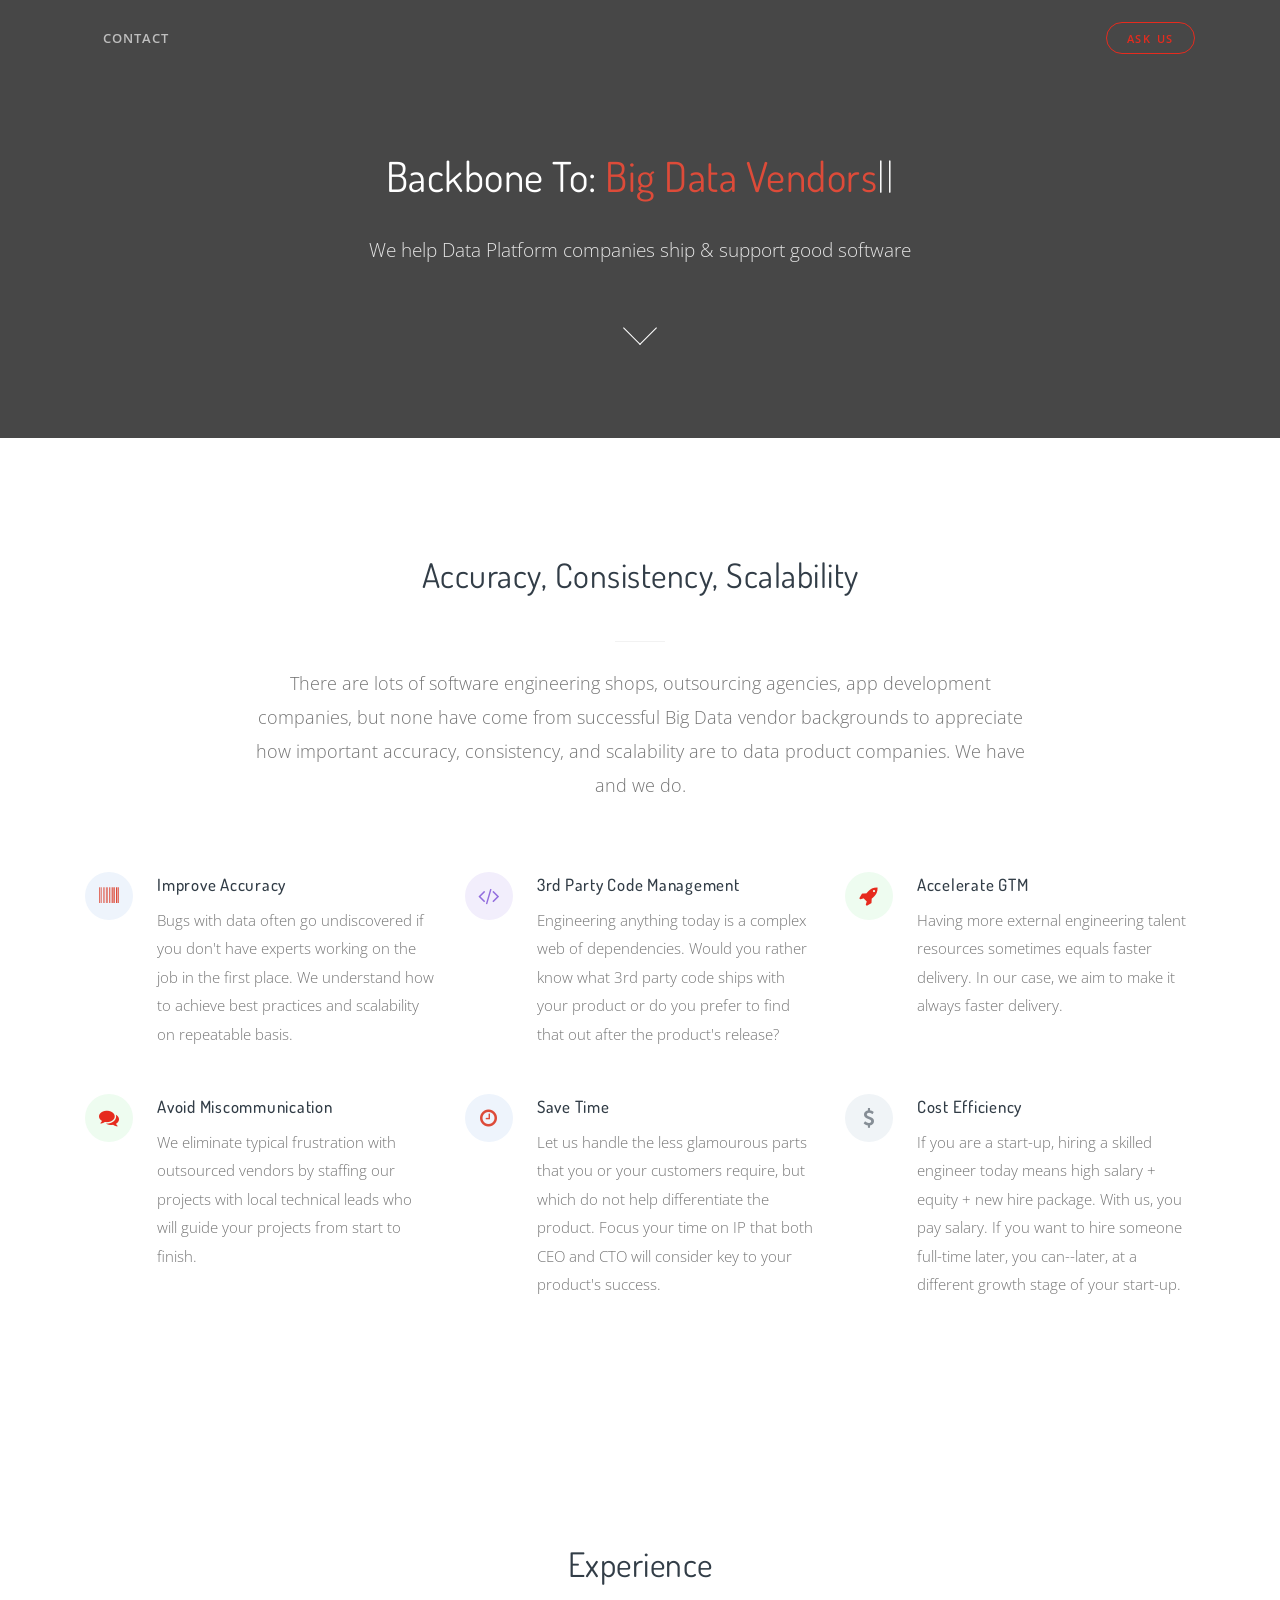
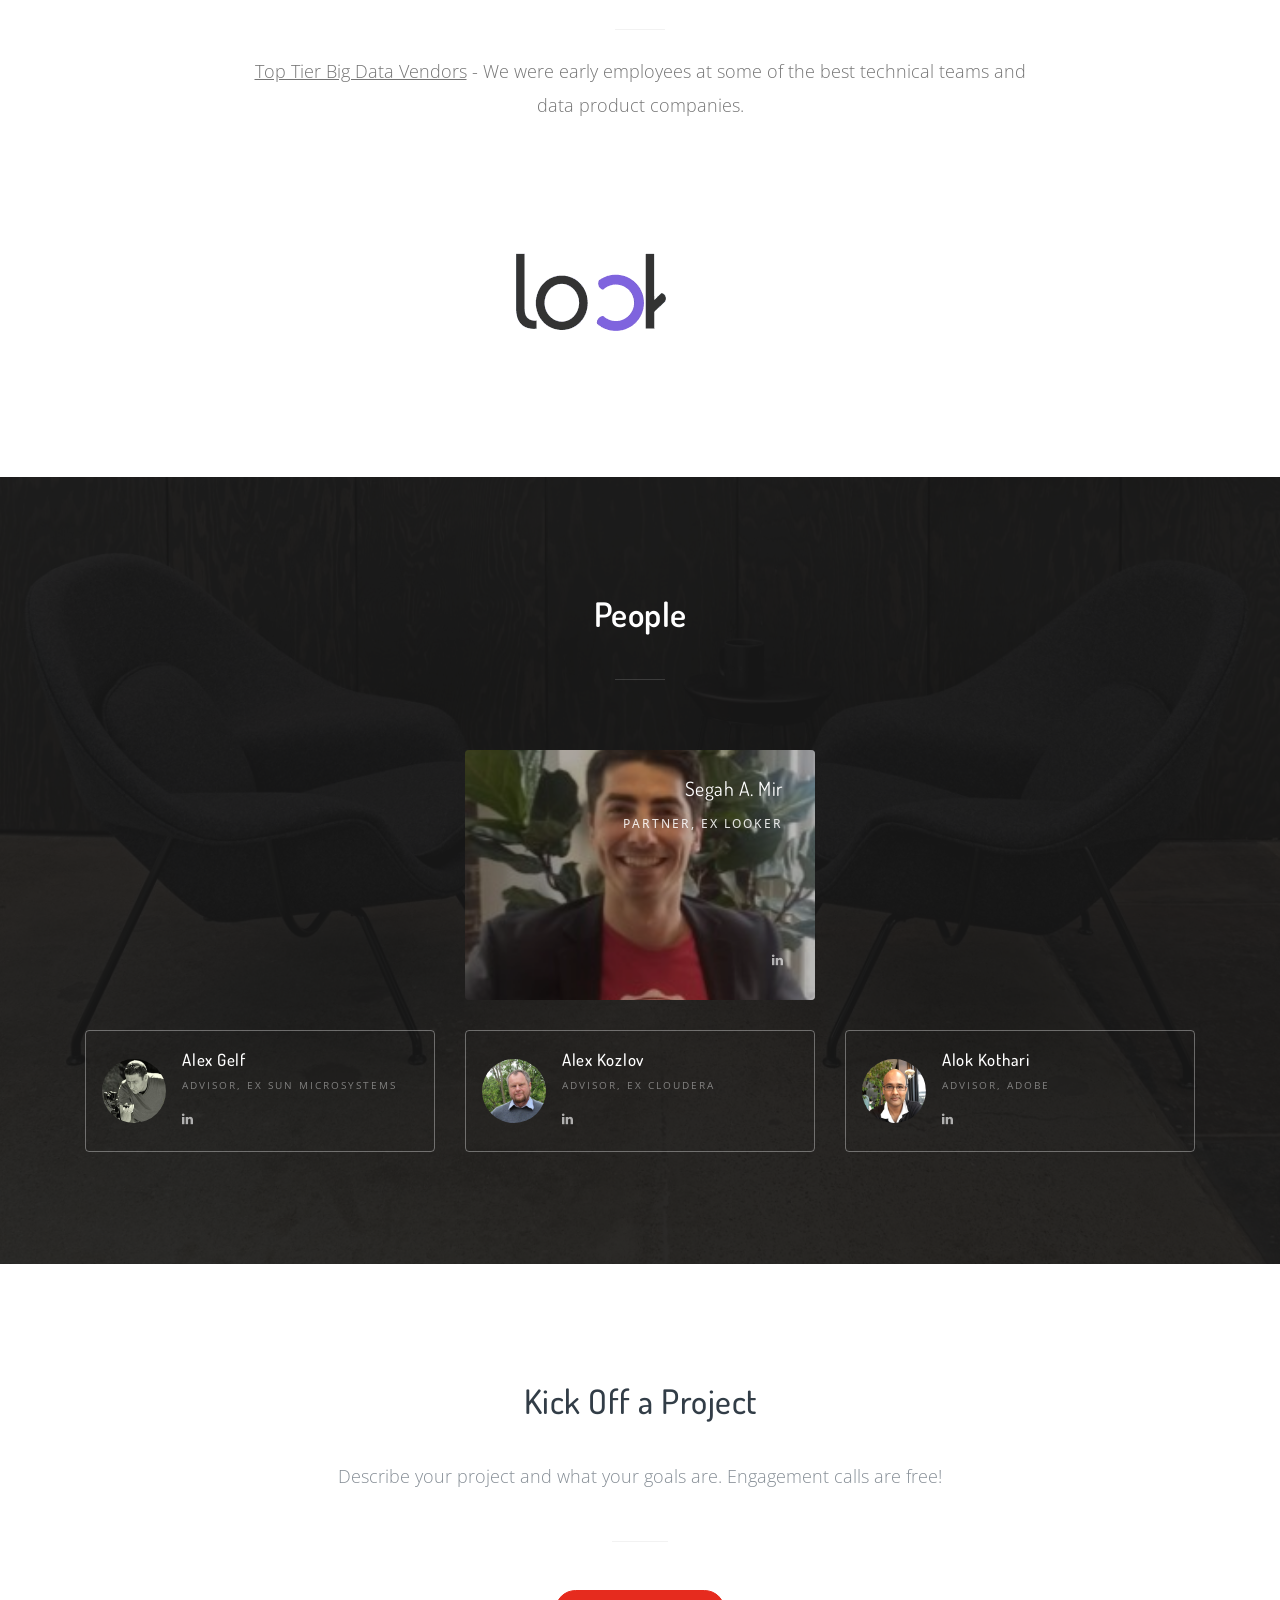
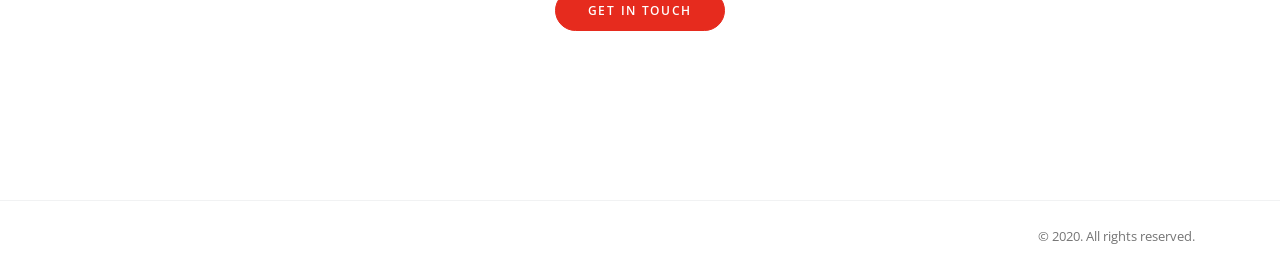
==== commit 3aab0a5a: "colors changes + domain change" ====
--- a/index.html
+++ b/index.html
@@ -6,10 +6,10 @@
     <meta name="description" content="Full-range data services for established SaaS organizations">
     <meta name="keywords" content="saas,data analytics,data engineering,data architecture,data vendor,data consulting,big data consulting,subscription-based services,talent on demand,top tallent">
 
-    <title>Tech Resources for Data Products</title>
+    <title>Build Data ML</title>
 
     <!-- Styles -->
-    <link href="assets/css/page.min.css" rel="stylesheet">
+    <link href="assets/css/page.css" rel="stylesheet">
     <link href="assets/css/style.css" rel="stylesheet">
     <style>
         .partner-sm img {
@@ -21,7 +21,7 @@
     <link rel="icon" href="assets/img/">
 
     <!--  Open Graph Tags -->
-    <meta property="og:title" content="Tech Resources for Data Products">
+    <meta property="og:title" content="Build Data ML">
     <meta property="og:description" content="Full-range data services for established SaaS organizations">
     <meta property="og:image" content="">
     <meta property="og:url" content="https://dev.data.ml">
@@ -110,7 +110,7 @@
 
               <h1>Backbone To: <span class="text-primary" data-typing="Big Data Vendors,Analytics, Business Intelligence, ETL, Big Data Vendors, Data Streaming, Log Analytics"></span><span class="typed-cursor typed-cursor--blink">|</span></h1>
               <p class="lead-2 mt-5">
-                We help Data Platform and Product companies expand their talent pool!
+                We help Data Platform companies ship &amp; support good software
               </p>
 
             </div>
@@ -226,7 +226,7 @@
                 </div>
                 <div class="media-body">
                   <h6>Cost Efficiency </h6>
-                  <p>If you are a start-up, hiring a skilled engineer today means high salary + equity + new hire package. With us, you pay salary. And if you want to hire someone full-time later, you can--later, at a different growth stage of your start-up.</p>
+                  <p>If you are a start-up, hiring a skilled engineer today means high salary + equity + new hire package. With us, you pay salary. If you want to hire someone full-time later, you can--later, at a different growth stage of your start-up.</p>
                 </div>
               </div>
             </div>
--- a/assets/css/page.css
+++ b/assets/css/page.css
@@ -0,0 +1,20823 @@
+@charset "UTF-8";
+@import url("https://fonts.googleapis.com/css?family=Open+Sans:300,400,600,700|Dosis:200,400,500,600");
+:root {
+  --blue: #50a1ff;
+  --indigo: #6610f2;
+  --purple: #926dde;
+  --pink: #e83e8c;
+  --red: #ff4954;
+  --orange: #ffbe00;
+  --yellow: #ffba00;
+  --green: #E62B1E;
+  --teal: #20c997;
+  --cyan: #17a2b8;
+  --white: #fff;
+  --gray: #868e96;
+  --gray-dark: #343a40;
+  --primary: #50a1ff;
+  --secondary: #e9ecf0;
+  --success: #E62B1E;
+  --info: #926dde;
+  --warning: #ffba00;
+  --danger: #ff4954;
+  --light: #f8f9fa;
+  --dark: #191919;
+  --breakpoint-xs: 0;
+  --breakpoint-sm: 576px;
+  --breakpoint-md: 768px;
+  --breakpoint-lg: 992px;
+  --breakpoint-xl: 1200px;
+  --font-family-sans-serif: -apple-system, BlinkMacSystemFont, "Segoe UI", Roboto, "Helvetica Neue", Arial, "Noto Sans", sans-serif, "Apple Color Emoji", "Segoe UI Emoji", "Segoe UI Symbol", "Noto Color Emoji";
+  --font-family-monospace: SFMono-Regular, Menlo, Monaco, Consolas, "Liberation Mono", "Courier New", monospace; }
+
+*,
+*::before,
+*::after {
+  box-sizing: border-box; }
+
+html {
+  font-family: sans-serif;
+  line-height: 1.15;
+  -webkit-text-size-adjust: 100%;
+  -webkit-tap-highlight-color: rgba(0, 0, 0, 0); }
+
+article, aside, figcaption, figure, footer, header, hgroup, main, nav, section {
+  display: block; }
+
+body {
+  margin: 0;
+  font-family: "Open Sans", sans-serif;
+  font-size: 0.9375rem;
+  font-weight: 300;
+  line-height: 1.9;
+  color: #757575;
+  text-align: left;
+  background-color: #ffffff; }
+
+[tabindex="-1"]:focus {
+  outline: 0 !important; }
+
+hr {
+  box-sizing: content-box;
+  height: 0;
+  overflow: visible; }
+
+h1, h2, h3, h4, h5, h6 {
+  margin-top: 0;
+  margin-bottom: 0.5rem; }
+
+p {
+  margin-top: 0;
+  margin-bottom: 1rem; }
+
+abbr[title],
+abbr[data-original-title] {
+  text-decoration: underline;
+  -webkit-text-decoration: underline dotted;
+          text-decoration: underline dotted;
+  cursor: help;
+  border-bottom: 0;
+  -webkit-text-decoration-skip-ink: none;
+          text-decoration-skip-ink: none; }
+
+address {
+  margin-bottom: 1rem;
+  font-style: normal;
+  line-height: inherit; }
+
+ol,
+ul,
+dl {
+  margin-top: 0;
+  margin-bottom: 1rem; }
+
+ol ol,
+ul ul,
+ol ul,
+ul ol {
+  margin-bottom: 0; }
+
+dt {
+  font-weight: 600; }
+
+dd {
+  margin-bottom: .5rem;
+  margin-left: 0; }
+
+blockquote {
+  margin: 0 0 1rem; }
+
+b,
+strong {
+  font-weight: bolder; }
+
+small {
+  font-size: 80%; }
+
+sub,
+sup {
+  position: relative;
+  font-size: 75%;
+  line-height: 0;
+  vertical-align: baseline; }
+
+sub {
+  bottom: -.25em; }
+
+sup {
+  top: -.5em; }
+
+a {
+  color: #50a1ff;
+  text-decoration: none;
+  background-color: transparent; }
+  a:hover {
+    color: #0478ff;
+    text-decoration: underline; }
+
+a:not([href]):not([tabindex]) {
+  color: inherit;
+  text-decoration: none; }
+  a:not([href]):not([tabindex]):hover, a:not([href]):not([tabindex]):focus {
+    color: inherit;
+    text-decoration: none; }
+  a:not([href]):not([tabindex]):focus {
+    outline: 0; }
+
+pre,
+code,
+kbd,
+samp {
+  font-family: SFMono-Regular, Menlo, Monaco, Consolas, "Liberation Mono", "Courier New", monospace;
+  font-size: 1em; }
+
+pre {
+  margin-top: 0;
+  margin-bottom: 1rem;
+  overflow: auto; }
+
+figure {
+  margin: 0 0 1rem; }
+
+img {
+  vertical-align: middle;
+  border-style: none; }
+
+svg {
+  overflow: hidden;
+  vertical-align: middle; }
+
+table {
+  border-collapse: collapse; }
+
+caption {
+  padding-top: 0.75rem;
+  padding-bottom: 0.75rem;
+  color: #868e96;
+  text-align: left;
+  caption-side: bottom; }
+
+th {
+  text-align: inherit; }
+
+label {
+  display: inline-block;
+  margin-bottom: 0.5rem; }
+
+button {
+  border-radius: 0; }
+
+button:focus {
+  outline: 1px dotted;
+  outline: 5px auto -webkit-focus-ring-color; }
+
+input,
+button,
+select,
+optgroup,
+textarea {
+  margin: 0;
+  font-family: inherit;
+  font-size: inherit;
+  line-height: inherit; }
+
+button,
+input {
+  overflow: visible; }
+
+button,
+select {
+  text-transform: none; }
+
+select {
+  word-wrap: normal; }
+
+button,
+[type="button"],
+[type="reset"],
+[type="submit"] {
+  -webkit-appearance: button; }
+
+button:not(:disabled),
+[type="button"]:not(:disabled),
+[type="reset"]:not(:disabled),
+[type="submit"]:not(:disabled) {
+  cursor: pointer; }
+
+button::-moz-focus-inner,
+[type="button"]::-moz-focus-inner,
+[type="reset"]::-moz-focus-inner,
+[type="submit"]::-moz-focus-inner {
+  padding: 0;
+  border-style: none; }
+
+input[type="radio"],
+input[type="checkbox"] {
+  box-sizing: border-box;
+  padding: 0; }
+
+input[type="date"],
+input[type="time"],
+input[type="datetime-local"],
+input[type="month"] {
+  -webkit-appearance: listbox; }
+
+textarea {
+  overflow: auto;
+  resize: vertical; }
+
+fieldset {
+  min-width: 0;
+  padding: 0;
+  margin: 0;
+  border: 0; }
+
+legend {
+  display: block;
+  width: 100%;
+  max-width: 100%;
+  padding: 0;
+  margin-bottom: .5rem;
+  font-size: 1.5rem;
+  line-height: inherit;
+  color: inherit;
+  white-space: normal; }
+
+progress {
+  vertical-align: baseline; }
+
+[type="number"]::-webkit-inner-spin-button,
+[type="number"]::-webkit-outer-spin-button {
+  height: auto; }
+
+[type="search"] {
+  outline-offset: -2px;
+  -webkit-appearance: none; }
+
+[type="search"]::-webkit-search-decoration {
+  -webkit-appearance: none; }
+
+::-webkit-file-upload-button {
+  font: inherit;
+  -webkit-appearance: button; }
+
+output {
+  display: inline-block; }
+
+summary {
+  display: list-item;
+  cursor: pointer; }
+
+template {
+  display: none; }
+
+[hidden] {
+  display: none !important; }
+
+h1, h2, h3, h4, h5, h6,
+.h1, .h2, .h3, .h4, .h5, .h6 {
+  margin-bottom: 0.5rem;
+  font-family: Dosis, sans-serif;
+  font-weight: 400;
+  line-height: 1.5;
+  color: #323d47; }
+
+h1, .h1 {
+  font-size: 2.57813rem; }
+
+h2, .h2 {
+  font-size: 2.10938rem; }
+
+h3, .h3 {
+  font-size: 1.75781rem; }
+
+h4, .h4 {
+  font-size: 1.52344rem; }
+
+h5, .h5 {
+  font-size: 1.23047rem; }
+
+h6, .h6 {
+  font-size: 1.05469rem; }
+
+.lead, .pricing-4 .plan-price p {
+  font-size: 1.17188rem;
+  font-weight: 300; }
+
+.display-1 {
+  font-size: 5rem;
+  font-weight: 200;
+  line-height: 1.5; }
+
+.display-2 {
+  font-size: 4rem;
+  font-weight: 200;
+  line-height: 1.5; }
+
+.display-3 {
+  font-size: 3.5rem;
+  font-weight: 200;
+  line-height: 1.5; }
+
+.display-4 {
+  font-size: 3rem;
+  font-weight: 200;
+  line-height: 1.5; }
+
+hr {
+  margin-top: 1rem;
+  margin-bottom: 1rem;
+  border: 0;
+  border-top: 1px solid rgba(0, 0, 0, 0.1); }
+
+small,
+.small {
+  font-size: 85%;
+  font-weight: 400; }
+
+mark,
+.mark {
+  padding: 0.2em;
+  background-color: #fcf8e3; }
+
+.list-unstyled {
+  padding-left: 0;
+  list-style: none; }
+
+.list-inline {
+  padding-left: 0;
+  list-style: none; }
+
+.list-inline-item {
+  display: inline-block; }
+  .list-inline-item:not(:last-child) {
+    margin-right: 0.5rem; }
+
+.initialism {
+  font-size: 90%;
+  text-transform: uppercase; }
+
+.blockquote {
+  margin-bottom: 1rem;
+  font-size: 1.17188rem; }
+
+.blockquote-footer {
+  display: block;
+  font-size: 85%;
+  color: #868e96; }
+  .blockquote-footer::before {
+    content: "\2014\00A0"; }
+
+.img-fluid {
+  max-width: 100%;
+  height: auto; }
+
+.img-thumbnail {
+  padding: 0.25rem;
+  background-color: #ffffff;
+  border: 1px solid #dee2e6;
+  border-radius: 0.25rem;
+  max-width: 100%;
+  height: auto; }
+
+.figure {
+  display: inline-block; }
+
+.figure-img {
+  margin-bottom: 0.5rem;
+  line-height: 1; }
+
+.figure-caption {
+  font-size: 90%;
+  color: #868e96; }
+
+code {
+  font-size: 87.5%;
+  color: #e83e8c;
+  word-break: break-word; }
+  a > code {
+    color: inherit; }
+
+kbd {
+  padding: 0.2rem 0.4rem;
+  font-size: 87.5%;
+  color: #fff;
+  background-color: #212529;
+  border-radius: 0.125rem; }
+  kbd kbd {
+    padding: 0;
+    font-size: 100%;
+    font-weight: 600; }
+
+pre {
+  display: block;
+  font-size: 87.5%;
+  color: #212529; }
+  pre code {
+    font-size: inherit;
+    color: inherit;
+    word-break: normal; }
+
+.pre-scrollable {
+  max-height: 340px;
+  overflow-y: scroll; }
+
+.container {
+  width: 100%;
+  padding-right: 15px;
+  padding-left: 15px;
+  margin-right: auto;
+  margin-left: auto; }
+  @media (min-width: 576px) {
+    .container {
+      max-width: 540px; } }
+  @media (min-width: 768px) {
+    .container {
+      max-width: 720px; } }
+  @media (min-width: 992px) {
+    .container {
+      max-width: 960px; } }
+  @media (min-width: 1200px) {
+    .container {
+      max-width: 1140px; } }
+
+.container-fluid {
+  width: 100%;
+  padding-right: 15px;
+  padding-left: 15px;
+  margin-right: auto;
+  margin-left: auto; }
+
+.row {
+  display: flex;
+  flex-wrap: wrap;
+  margin-right: -15px;
+  margin-left: -15px; }
+
+.no-gutters {
+  margin-right: 0;
+  margin-left: 0; }
+  .no-gutters > .col,
+  .no-gutters > [class*="col-"] {
+    padding-right: 0;
+    padding-left: 0; }
+
+.col-1, .col-2, .col-3, .col-4, .col-5, .col-6, .col-7, .col-8, .col-9, .col-10, .col-11, .col-12, .col,
+.col-auto, .col-sm-1, .col-sm-2, .col-sm-3, .col-sm-4, .col-sm-5, .col-sm-6, .col-sm-7, .col-sm-8, .col-sm-9, .col-sm-10, .col-sm-11, .col-sm-12, .col-sm,
+.col-sm-auto, .col-md-1, .col-md-2, .col-md-3, .col-md-4, .col-md-5, .col-md-6, .col-md-7, .col-md-8, .col-md-9, .col-md-10, .col-md-11, .col-md-12, .col-md,
+.col-md-auto, .col-lg-1, .col-lg-2, .col-lg-3, .col-lg-4, .col-lg-5, .col-lg-6, .col-lg-7, .col-lg-8, .col-lg-9, .col-lg-10, .col-lg-11, .col-lg-12, .col-lg,
+.col-lg-auto, .col-xl-1, .col-xl-2, .col-xl-3, .col-xl-4, .col-xl-5, .col-xl-6, .col-xl-7, .col-xl-8, .col-xl-9, .col-xl-10, .col-xl-11, .col-xl-12, .col-xl,
+.col-xl-auto {
+  position: relative;
+  width: 100%;
+  padding-right: 15px;
+  padding-left: 15px; }
+
+.col {
+  flex-basis: 0;
+  flex-grow: 1;
+  max-width: 100%; }
+
+.col-auto {
+  flex: 0 0 auto;
+  width: auto;
+  max-width: 100%; }
+
+.col-1 {
+  flex: 0 0 8.33333%;
+  max-width: 8.33333%; }
+
+.col-2 {
+  flex: 0 0 16.66667%;
+  max-width: 16.66667%; }
+
+.col-3 {
+  flex: 0 0 25%;
+  max-width: 25%; }
+
+.col-4 {
+  flex: 0 0 33.33333%;
+  max-width: 33.33333%; }
+
+.col-5 {
+  flex: 0 0 41.66667%;
+  max-width: 41.66667%; }
+
+.col-6 {
+  flex: 0 0 50%;
+  max-width: 50%; }
+
+.col-7 {
+  flex: 0 0 58.33333%;
+  max-width: 58.33333%; }
+
+.col-8 {
+  flex: 0 0 66.66667%;
+  max-width: 66.66667%; }
+
+.col-9 {
+  flex: 0 0 75%;
+  max-width: 75%; }
+
+.col-10 {
+  flex: 0 0 83.33333%;
+  max-width: 83.33333%; }
+
+.col-11 {
+  flex: 0 0 91.66667%;
+  max-width: 91.66667%; }
+
+.col-12 {
+  flex: 0 0 100%;
+  max-width: 100%; }
+
+.order-first {
+  order: -1; }
+
+.order-last {
+  order: 13; }
+
+.order-0 {
+  order: 0; }
+
+.order-1 {
+  order: 1; }
+
+.order-2 {
+  order: 2; }
+
+.order-3 {
+  order: 3; }
+
+.order-4 {
+  order: 4; }
+
+.order-5 {
+  order: 5; }
+
+.order-6 {
+  order: 6; }
+
+.order-7 {
+  order: 7; }
+
+.order-8 {
+  order: 8; }
+
+.order-9 {
+  order: 9; }
+
+.order-10 {
+  order: 10; }
+
+.order-11 {
+  order: 11; }
+
+.order-12 {
+  order: 12; }
+
+.offset-1 {
+  margin-left: 8.33333%; }
+
+.offset-2 {
+  margin-left: 16.66667%; }
+
+.offset-3 {
+  margin-left: 25%; }
+
+.offset-4 {
+  margin-left: 33.33333%; }
+
+.offset-5 {
+  margin-left: 41.66667%; }
+
+.offset-6 {
+  margin-left: 50%; }
+
+.offset-7 {
+  margin-left: 58.33333%; }
+
+.offset-8 {
+  margin-left: 66.66667%; }
+
+.offset-9 {
+  margin-left: 75%; }
+
+.offset-10 {
+  margin-left: 83.33333%; }
+
+.offset-11 {
+  margin-left: 91.66667%; }
+
+@media (min-width: 576px) {
+  .col-sm {
+    flex-basis: 0;
+    flex-grow: 1;
+    max-width: 100%; }
+  .col-sm-auto {
+    flex: 0 0 auto;
+    width: auto;
+    max-width: 100%; }
+  .col-sm-1 {
+    flex: 0 0 8.33333%;
+    max-width: 8.33333%; }
+  .col-sm-2 {
+    flex: 0 0 16.66667%;
+    max-width: 16.66667%; }
+  .col-sm-3 {
+    flex: 0 0 25%;
+    max-width: 25%; }
+  .col-sm-4 {
+    flex: 0 0 33.33333%;
+    max-width: 33.33333%; }
+  .col-sm-5 {
+    flex: 0 0 41.66667%;
+    max-width: 41.66667%; }
+  .col-sm-6 {
+    flex: 0 0 50%;
+    max-width: 50%; }
+  .col-sm-7 {
+    flex: 0 0 58.33333%;
+    max-width: 58.33333%; }
+  .col-sm-8 {
+    flex: 0 0 66.66667%;
+    max-width: 66.66667%; }
+  .col-sm-9 {
+    flex: 0 0 75%;
+    max-width: 75%; }
+  .col-sm-10 {
+    flex: 0 0 83.33333%;
+    max-width: 83.33333%; }
+  .col-sm-11 {
+    flex: 0 0 91.66667%;
+    max-width: 91.66667%; }
+  .col-sm-12 {
+    flex: 0 0 100%;
+    max-width: 100%; }
+  .order-sm-first {
+    order: -1; }
+  .order-sm-last {
+    order: 13; }
+  .order-sm-0 {
+    order: 0; }
+  .order-sm-1 {
+    order: 1; }
+  .order-sm-2 {
+    order: 2; }
+  .order-sm-3 {
+    order: 3; }
+  .order-sm-4 {
+    order: 4; }
+  .order-sm-5 {
+    order: 5; }
+  .order-sm-6 {
+    order: 6; }
+  .order-sm-7 {
+    order: 7; }
+  .order-sm-8 {
+    order: 8; }
+  .order-sm-9 {
+    order: 9; }
+  .order-sm-10 {
+    order: 10; }
+  .order-sm-11 {
+    order: 11; }
+  .order-sm-12 {
+    order: 12; }
+  .offset-sm-0 {
+    margin-left: 0; }
+  .offset-sm-1 {
+    margin-left: 8.33333%; }
+  .offset-sm-2 {
+    margin-left: 16.66667%; }
+  .offset-sm-3 {
+    margin-left: 25%; }
+  .offset-sm-4 {
+    margin-left: 33.33333%; }
+  .offset-sm-5 {
+    margin-left: 41.66667%; }
+  .offset-sm-6 {
+    margin-left: 50%; }
+  .offset-sm-7 {
+    margin-left: 58.33333%; }
+  .offset-sm-8 {
+    margin-left: 66.66667%; }
+  .offset-sm-9 {
+    margin-left: 75%; }
+  .offset-sm-10 {
+    margin-left: 83.33333%; }
+  .offset-sm-11 {
+    margin-left: 91.66667%; } }
+
+@media (min-width: 768px) {
+  .col-md {
+    flex-basis: 0;
+    flex-grow: 1;
+    max-width: 100%; }
+  .col-md-auto {
+    flex: 0 0 auto;
+    width: auto;
+    max-width: 100%; }
+  .col-md-1 {
+    flex: 0 0 8.33333%;
+    max-width: 8.33333%; }
+  .col-md-2 {
+    flex: 0 0 16.66667%;
+    max-width: 16.66667%; }
+  .col-md-3 {
+    flex: 0 0 25%;
+    max-width: 25%; }
+  .col-md-4 {
+    flex: 0 0 33.33333%;
+    max-width: 33.33333%; }
+  .col-md-5 {
+    flex: 0 0 41.66667%;
+    max-width: 41.66667%; }
+  .col-md-6 {
+    flex: 0 0 50%;
+    max-width: 50%; }
+  .col-md-7 {
+    flex: 0 0 58.33333%;
+    max-width: 58.33333%; }
+  .col-md-8 {
+    flex: 0 0 66.66667%;
+    max-width: 66.66667%; }
+  .col-md-9 {
+    flex: 0 0 75%;
+    max-width: 75%; }
+  .col-md-10 {
+    flex: 0 0 83.33333%;
+    max-width: 83.33333%; }
+  .col-md-11 {
+    flex: 0 0 91.66667%;
+    max-width: 91.66667%; }
+  .col-md-12 {
+    flex: 0 0 100%;
+    max-width: 100%; }
+  .order-md-first {
+    order: -1; }
+  .order-md-last {
+    order: 13; }
+  .order-md-0 {
+    order: 0; }
+  .order-md-1 {
+    order: 1; }
+  .order-md-2 {
+    order: 2; }
+  .order-md-3 {
+    order: 3; }
+  .order-md-4 {
+    order: 4; }
+  .order-md-5 {
+    order: 5; }
+  .order-md-6 {
+    order: 6; }
+  .order-md-7 {
+    order: 7; }
+  .order-md-8 {
+    order: 8; }
+  .order-md-9 {
+    order: 9; }
+  .order-md-10 {
+    order: 10; }
+  .order-md-11 {
+    order: 11; }
+  .order-md-12 {
+    order: 12; }
+  .offset-md-0 {
+    margin-left: 0; }
+  .offset-md-1 {
+    margin-left: 8.33333%; }
+  .offset-md-2 {
+    margin-left: 16.66667%; }
+  .offset-md-3 {
+    margin-left: 25%; }
+  .offset-md-4 {
+    margin-left: 33.33333%; }
+  .offset-md-5 {
+    margin-left: 41.66667%; }
+  .offset-md-6 {
+    margin-left: 50%; }
+  .offset-md-7 {
+    margin-left: 58.33333%; }
+  .offset-md-8 {
+    margin-left: 66.66667%; }
+  .offset-md-9 {
+    margin-left: 75%; }
+  .offset-md-10 {
+    margin-left: 83.33333%; }
+  .offset-md-11 {
+    margin-left: 91.66667%; } }
+
+@media (min-width: 992px) {
+  .col-lg {
+    flex-basis: 0;
+    flex-grow: 1;
+    max-width: 100%; }
+  .col-lg-auto {
+    flex: 0 0 auto;
+    width: auto;
+    max-width: 100%; }
+  .col-lg-1 {
+    flex: 0 0 8.33333%;
+    max-width: 8.33333%; }
+  .col-lg-2 {
+    flex: 0 0 16.66667%;
+    max-width: 16.66667%; }
+  .col-lg-3 {
+    flex: 0 0 25%;
+    max-width: 25%; }
+  .col-lg-4 {
+    flex: 0 0 33.33333%;
+    max-width: 33.33333%; }
+  .col-lg-5 {
+    flex: 0 0 41.66667%;
+    max-width: 41.66667%; }
+  .col-lg-6 {
+    flex: 0 0 50%;
+    max-width: 50%; }
+  .col-lg-7 {
+    flex: 0 0 58.33333%;
+    max-width: 58.33333%; }
+  .col-lg-8 {
+    flex: 0 0 66.66667%;
+    max-width: 66.66667%; }
+  .col-lg-9 {
+    flex: 0 0 75%;
+    max-width: 75%; }
+  .col-lg-10 {
+    flex: 0 0 83.33333%;
+    max-width: 83.33333%; }
+  .col-lg-11 {
+    flex: 0 0 91.66667%;
+    max-width: 91.66667%; }
+  .col-lg-12 {
+    flex: 0 0 100%;
+    max-width: 100%; }
+  .order-lg-first {
+    order: -1; }
+  .order-lg-last {
+    order: 13; }
+  .order-lg-0 {
+    order: 0; }
+  .order-lg-1 {
+    order: 1; }
+  .order-lg-2 {
+    order: 2; }
+  .order-lg-3 {
+    order: 3; }
+  .order-lg-4 {
+    order: 4; }
+  .order-lg-5 {
+    order: 5; }
+  .order-lg-6 {
+    order: 6; }
+  .order-lg-7 {
+    order: 7; }
+  .order-lg-8 {
+    order: 8; }
+  .order-lg-9 {
+    order: 9; }
+  .order-lg-10 {
+    order: 10; }
+  .order-lg-11 {
+    order: 11; }
+  .order-lg-12 {
+    order: 12; }
+  .offset-lg-0 {
+    margin-left: 0; }
+  .offset-lg-1 {
+    margin-left: 8.33333%; }
+  .offset-lg-2 {
+    margin-left: 16.66667%; }
+  .offset-lg-3 {
+    margin-left: 25%; }
+  .offset-lg-4 {
+    margin-left: 33.33333%; }
+  .offset-lg-5 {
+    margin-left: 41.66667%; }
+  .offset-lg-6 {
+    margin-left: 50%; }
+  .offset-lg-7 {
+    margin-left: 58.33333%; }
+  .offset-lg-8 {
+    margin-left: 66.66667%; }
+  .offset-lg-9 {
+    margin-left: 75%; }
+  .offset-lg-10 {
+    margin-left: 83.33333%; }
+  .offset-lg-11 {
+    margin-left: 91.66667%; } }
+
+@media (min-width: 1200px) {
+  .col-xl {
+    flex-basis: 0;
+    flex-grow: 1;
+    max-width: 100%; }
+  .col-xl-auto {
+    flex: 0 0 auto;
+    width: auto;
+    max-width: 100%; }
+  .col-xl-1 {
+    flex: 0 0 8.33333%;
+    max-width: 8.33333%; }
+  .col-xl-2 {
+    flex: 0 0 16.66667%;
+    max-width: 16.66667%; }
+  .col-xl-3 {
+    flex: 0 0 25%;
+    max-width: 25%; }
+  .col-xl-4 {
+    flex: 0 0 33.33333%;
+    max-width: 33.33333%; }
+  .col-xl-5 {
+    flex: 0 0 41.66667%;
+    max-width: 41.66667%; }
+  .col-xl-6 {
+    flex: 0 0 50%;
+    max-width: 50%; }
+  .col-xl-7 {
+    flex: 0 0 58.33333%;
+    max-width: 58.33333%; }
+  .col-xl-8 {
+    flex: 0 0 66.66667%;
+    max-width: 66.66667%; }
+  .col-xl-9 {
+    flex: 0 0 75%;
+    max-width: 75%; }
+  .col-xl-10 {
+    flex: 0 0 83.33333%;
+    max-width: 83.33333%; }
+  .col-xl-11 {
+    flex: 0 0 91.66667%;
+    max-width: 91.66667%; }
+  .col-xl-12 {
+    flex: 0 0 100%;
+    max-width: 100%; }
+  .order-xl-first {
+    order: -1; }
+  .order-xl-last {
+    order: 13; }
+  .order-xl-0 {
+    order: 0; }
+  .order-xl-1 {
+    order: 1; }
+  .order-xl-2 {
+    order: 2; }
+  .order-xl-3 {
+    order: 3; }
+  .order-xl-4 {
+    order: 4; }
+  .order-xl-5 {
+    order: 5; }
+  .order-xl-6 {
+    order: 6; }
+  .order-xl-7 {
+    order: 7; }
+  .order-xl-8 {
+    order: 8; }
+  .order-xl-9 {
+    order: 9; }
+  .order-xl-10 {
+    order: 10; }
+  .order-xl-11 {
+    order: 11; }
+  .order-xl-12 {
+    order: 12; }
+  .offset-xl-0 {
+    margin-left: 0; }
+  .offset-xl-1 {
+    margin-left: 8.33333%; }
+  .offset-xl-2 {
+    margin-left: 16.66667%; }
+  .offset-xl-3 {
+    margin-left: 25%; }
+  .offset-xl-4 {
+    margin-left: 33.33333%; }
+  .offset-xl-5 {
+    margin-left: 41.66667%; }
+  .offset-xl-6 {
+    margin-left: 50%; }
+  .offset-xl-7 {
+    margin-left: 58.33333%; }
+  .offset-xl-8 {
+    margin-left: 66.66667%; }
+  .offset-xl-9 {
+    margin-left: 75%; }
+  .offset-xl-10 {
+    margin-left: 83.33333%; }
+  .offset-xl-11 {
+    margin-left: 91.66667%; } }
+
+.table {
+  width: 100%;
+  margin-bottom: 1rem;
+  color: #757575; }
+  .table th,
+  .table td {
+    padding: 0.75rem;
+    vertical-align: top;
+    border-top: 1px solid #f1f2f3; }
+  .table thead th {
+    vertical-align: bottom;
+    border-bottom: 2px solid #f1f2f3; }
+  .table tbody + tbody {
+    border-top: 2px solid #f1f2f3; }
+
+.table-sm th,
+.table-sm td {
+  padding: 0.3rem; }
+
+.table-bordered {
+  border: 1px solid #f1f2f3; }
+  .table-bordered th,
+  .table-bordered td {
+    border: 1px solid #f1f2f3; }
+  .table-bordered thead th,
+  .table-bordered thead td {
+    border-bottom-width: 2px; }
+
+.table-borderless th,
+.table-borderless td,
+.table-borderless thead th,
+.table-borderless tbody + tbody {
+  border: 0; }
+
+.table-striped tbody tr:nth-of-type(odd) {
+  background-color: #fcfdfe; }
+
+.table-hover tbody tr:hover {
+  color: #757575;
+  background-color: #f9fafb; }
+
+.table-primary,
+.table-primary > th,
+.table-primary > td {
+  background-color: #cee5ff; }
+
+.table-primary th,
+.table-primary td,
+.table-primary thead th,
+.table-primary tbody + tbody {
+  border-color: #a4ceff; }
+
+.table-hover .table-primary:hover {
+  background-color: #b5d7ff; }
+  .table-hover .table-primary:hover > td,
+  .table-hover .table-primary:hover > th {
+    background-color: #b5d7ff; }
+
+.table-secondary,
+.table-secondary > th,
+.table-secondary > td {
+  background-color: #f9fafb; }
+
+.table-secondary th,
+.table-secondary td,
+.table-secondary thead th,
+.table-secondary tbody + tbody {
+  border-color: #f4f5f7; }
+
+.table-hover .table-secondary:hover {
+  background-color: #eaedf1; }
+  .table-hover .table-secondary:hover > td,
+  .table-hover .table-secondary:hover > th {
+    background-color: #eaedf1; }
+
+.table-success,
+.table-success > th,
+.table-success > td {
+  background-color: #c8f3d0; }
+
+.table-success th,
+.table-success td,
+.table-success thead th,
+.table-success tbody + tbody {
+  border-color: #9ae9a8; }
+
+.table-hover .table-success:hover {
+  background-color: #b3eebe; }
+  .table-hover .table-success:hover > td,
+  .table-hover .table-success:hover > th {
+    background-color: #b3eebe; }
+
+.table-info,
+.table-info > th,
+.table-info > td {
+  background-color: #e0d6f6; }
+
+.table-info th,
+.table-info td,
+.table-info thead th,
+.table-info tbody + tbody {
+  border-color: #c6b3ee; }
+
+.table-hover .table-info:hover {
+  background-color: #d0c1f1; }
+  .table-hover .table-info:hover > td,
+  .table-hover .table-info:hover > th {
+    background-color: #d0c1f1; }
+
+.table-warning,
+.table-warning > th,
+.table-warning > td {
+  background-color: #ffecb8; }
+
+.table-warning th,
+.table-warning td,
+.table-warning thead th,
+.table-warning tbody + tbody {
+  border-color: #ffdb7a; }
+
+.table-hover .table-warning:hover {
+  background-color: #ffe59f; }
+  .table-hover .table-warning:hover > td,
+  .table-hover .table-warning:hover > th {
+    background-color: #ffe59f; }
+
+.table-danger,
+.table-danger > th,
+.table-danger > td {
+  background-color: #ffcccf; }
+
+.table-danger th,
+.table-danger td,
+.table-danger thead th,
+.table-danger tbody + tbody {
+  border-color: #ffa0a6; }
+
+.table-hover .table-danger:hover {
+  background-color: #ffb3b7; }
+  .table-hover .table-danger:hover > td,
+  .table-hover .table-danger:hover > th {
+    background-color: #ffb3b7; }
+
+.table-light,
+.table-light > th,
+.table-light > td {
+  background-color: #fdfdfe; }
+
+.table-light th,
+.table-light td,
+.table-light thead th,
+.table-light tbody + tbody {
+  border-color: #fbfcfc; }
+
+.table-hover .table-light:hover {
+  background-color: #ececf6; }
+  .table-hover .table-light:hover > td,
+  .table-hover .table-light:hover > th {
+    background-color: #ececf6; }
+
+.table-dark,
+.table-dark > th,
+.table-dark > td {
+  background-color: #bfbfbf; }
+
+.table-dark th,
+.table-dark td,
+.table-dark thead th,
+.table-dark tbody + tbody {
+  border-color: #878787; }
+
+.table-hover .table-dark:hover {
+  background-color: #b2b2b2; }
+  .table-hover .table-dark:hover > td,
+  .table-hover .table-dark:hover > th {
+    background-color: #b2b2b2; }
+
+.table-active,
+.table-active > th,
+.table-active > td {
+  background-color: #f5f6f7; }
+
+.table-hover .table-active:hover {
+  background-color: #e7e9ec; }
+  .table-hover .table-active:hover > td,
+  .table-hover .table-active:hover > th {
+    background-color: #e7e9ec; }
+
+.table .thead-dark th {
+  color: #fff;
+  background-color: #343a40;
+  border-color: #454d55; }
+
+.table .thead-light th {
+  color: #323d47;
+  background-color: #fafbfb;
+  border-color: #f1f2f3; }
+
+.table-dark {
+  color: #fff;
+  background-color: #343a40; }
+  .table-dark th,
+  .table-dark td,
+  .table-dark thead th {
+    border-color: #454d55; }
+  .table-dark.table-bordered {
+    border: 0; }
+  .table-dark.table-striped tbody tr:nth-of-type(odd) {
+    background-color: rgba(255, 255, 255, 0.05); }
+  .table-dark.table-hover tbody tr:hover {
+    color: #fff;
+    background-color: rgba(255, 255, 255, 0.075); }
+
+@media (max-width: 575.98px) {
+  .table-responsive-sm {
+    display: block;
+    width: 100%;
+    overflow-x: auto;
+    -webkit-overflow-scrolling: touch; }
+    .table-responsive-sm > .table-bordered {
+      border: 0; } }
+
+@media (max-width: 767.98px) {
+  .table-responsive-md {
+    display: block;
+    width: 100%;
+    overflow-x: auto;
+    -webkit-overflow-scrolling: touch; }
+    .table-responsive-md > .table-bordered {
+      border: 0; } }
+
+@media (max-width: 991.98px) {
+  .table-responsive-lg {
+    display: block;
+    width: 100%;
+    overflow-x: auto;
+    -webkit-overflow-scrolling: touch; }
+    .table-responsive-lg > .table-bordered {
+      border: 0; } }
+
+@media (max-width: 1199.98px) {
+  .table-responsive-xl {
+    display: block;
+    width: 100%;
+    overflow-x: auto;
+    -webkit-overflow-scrolling: touch; }
+    .table-responsive-xl > .table-bordered {
+      border: 0; } }
+
+.table-responsive {
+  display: block;
+  width: 100%;
+  overflow-x: auto;
+  -webkit-overflow-scrolling: touch; }
+  .table-responsive > .table-bordered {
+    border: 0; }
+
+.form-control {
+  display: block;
+  width: 100%;
+  height: calc(1.9em + 0.75rem + 2px);
+  padding: 0.375rem 0.75rem;
+  font-size: 0.9375rem;
+  font-weight: 300;
+  line-height: 1.9;
+  color: #999999;
+  background-color: #fff;
+  background-clip: padding-box;
+  border: 1px solid #eaeff4;
+  border-radius: 2px;
+  transition: all 0.3s ease-out; }
+  @media (prefers-reduced-motion: reduce) {
+    .form-control {
+      transition: none; } }
+  .form-control::-ms-expand {
+    background-color: transparent;
+    border: 0; }
+  .form-control:focus {
+    color: #323d47;
+    background-color: #fff;
+    border-color: #f1f2f3;
+    outline: 0;
+    box-shadow: 0 0 40px rgba(0, 0, 0, 0.045); }
+  .form-control::-webkit-input-placeholder {
+    color: #c9ccce;
+    opacity: 1; }
+  .form-control::-moz-placeholder {
+    color: #c9ccce;
+    opacity: 1; }
+  .form-control:-ms-input-placeholder {
+    color: #c9ccce;
+    opacity: 1; }
+  .form-control::-ms-input-placeholder {
+    color: #c9ccce;
+    opacity: 1; }
+  .form-control::placeholder {
+    color: #c9ccce;
+    opacity: 1; }
+  .form-control:disabled, .form-control[readonly] {
+    background-color: #e9ecef;
+    opacity: 1; }
+
+select.form-control:focus::-ms-value {
+  color: #999999;
+  background-color: #fff; }
+
+.form-control-file,
+.form-control-range {
+  display: block;
+  width: 100%; }
+
+.col-form-label {
+  padding-top: calc(0.375rem + 1px);
+  padding-bottom: calc(0.375rem + 1px);
+  margin-bottom: 0;
+  font-size: inherit;
+  line-height: 1.9; }
+
+.col-form-label-lg {
+  padding-top: calc(0.375rem + 1px);
+  padding-bottom: calc(0.375rem + 1px);
+  font-size: 1.0625rem;
+  line-height: 2.2; }
+
+.col-form-label-sm {
+  padding-top: calc(0.375rem + 1px);
+  padding-bottom: calc(0.375rem + 1px);
+  font-size: 0.9375rem;
+  line-height: 1.5; }
+
+.form-control-plaintext {
+  display: block;
+  width: 100%;
+  padding-top: 0.375rem;
+  padding-bottom: 0.375rem;
+  margin-bottom: 0;
+  line-height: 1.9;
+  color: #757575;
+  background-color: transparent;
+  border: solid transparent;
+  border-width: 1px 0; }
+  .form-control-plaintext.form-control-sm, .form-control-plaintext.form-control-lg {
+    padding-right: 0;
+    padding-left: 0; }
+
+.form-control-sm {
+  height: calc(1.5em + 0.75rem + 2px);
+  padding: 0.375rem 0.5rem;
+  font-size: 0.9375rem;
+  line-height: 1.5;
+  border-radius: 2px; }
+
+.form-control-lg {
+  height: calc(2.2em + 0.75rem + 2px);
+  padding: 0.375rem 1rem;
+  font-size: 1.0625rem;
+  line-height: 2.2;
+  border-radius: 2px; }
+
+select.form-control[size], select.form-control[multiple] {
+  height: auto; }
+
+textarea.form-control {
+  height: auto; }
+
+.form-group {
+  margin-bottom: 1rem; }
+
+.form-text {
+  display: block;
+  margin-top: 0.25rem; }
+
+.form-row {
+  display: flex;
+  flex-wrap: wrap;
+  margin-right: -5px;
+  margin-left: -5px; }
+  .form-row > .col,
+  .form-row > [class*="col-"] {
+    padding-right: 5px;
+    padding-left: 5px; }
+
+.form-check {
+  position: relative;
+  display: block;
+  padding-left: 1.25rem; }
+
+.form-check-input {
+  position: absolute;
+  margin-top: 0.3rem;
+  margin-left: -1.25rem; }
+  .form-check-input:disabled ~ .form-check-label {
+    color: #868e96; }
+
+.form-check-label {
+  margin-bottom: 0; }
+
+.form-check-inline {
+  display: inline-flex;
+  align-items: center;
+  padding-left: 0;
+  margin-right: 0.75rem; }
+  .form-check-inline .form-check-input {
+    position: static;
+    margin-top: 0;
+    margin-right: 0.3125rem;
+    margin-left: 0; }
+
+.valid-feedback {
+  display: none;
+  width: 100%;
+  margin-top: 0.25rem;
+  font-size: 85%;
+  color: #E62B1E; }
+
+.valid-tooltip {
+  position: absolute;
+  top: 100%;
+  z-index: 5;
+  display: none;
+  max-width: 100%;
+  padding: 0.25rem 0.5rem;
+  margin-top: .1rem;
+  font-size: 0.875rem;
+  line-height: 1.9;
+  color: #fff;
+  background-color: rgba(60, 212, 88, 0.9);
+  border-radius: 0.25rem; }
+
+.was-validated .form-control:valid, .form-control.is-valid {
+  border-color: #E62B1E;
+  padding-right: calc(1.9em + 0.75rem);
+  background-image: url("data:image/svg+xml,%3csvg xmlns='http://www.w3.org/2000/svg' viewBox='0 0 8 8'%3e%3cpath fill='%233cd458' d='M2.3 6.73L.6 4.53c-.4-1.04.46-1.4 1.1-.8l1.1 1.4 3.4-3.8c.6-.63 1.6-.27 1.2.7l-4 4.6c-.43.5-.8.4-1.1.1z'/%3e%3c/svg%3e");
+  background-repeat: no-repeat;
+  background-position: center right calc(0.475em + 0.1875rem);
+  background-size: calc(0.95em + 0.375rem) calc(0.95em + 0.375rem); }
+  .was-validated .form-control:valid:focus, .form-control.is-valid:focus {
+    border-color: #E62B1E;
+    box-shadow: 0 0 0 0rem rgba(60, 212, 88, 0.25); }
+  .was-validated .form-control:valid ~ .valid-feedback,
+  .was-validated .form-control:valid ~ .valid-tooltip, .form-control.is-valid ~ .valid-feedback,
+  .form-control.is-valid ~ .valid-tooltip {
+    display: block; }
+
+.was-validated textarea.form-control:valid, textarea.form-control.is-valid {
+  padding-right: calc(1.9em + 0.75rem);
+  background-position: top calc(0.475em + 0.1875rem) right calc(0.475em + 0.1875rem); }
+
+.was-validated .custom-select:valid, .custom-select.is-valid {
+  border-color: #E62B1E;
+  padding-right: calc((1em + 0.75rem) * 3 / 4 + 1.75rem);
+  background: url("data:image/svg+xml,%3csvg xmlns='http://www.w3.org/2000/svg' viewBox='0 0 4 5'%3e%3cpath fill='%23343a40' d='M2 0L0 2h4zm0 5L0 3h4z'/%3e%3c/svg%3e") no-repeat right 0.75rem center/8px 10px, url("data:image/svg+xml,%3csvg xmlns='http://www.w3.org/2000/svg' viewBox='0 0 8 8'%3e%3cpath fill='%233cd458' d='M2.3 6.73L.6 4.53c-.4-1.04.46-1.4 1.1-.8l1.1 1.4 3.4-3.8c.6-.63 1.6-.27 1.2.7l-4 4.6c-.43.5-.8.4-1.1.1z'/%3e%3c/svg%3e") #fff no-repeat center right 1.75rem/calc(0.95em + 0.375rem) calc(0.95em + 0.375rem); }
+  .was-validated .custom-select:valid:focus, .custom-select.is-valid:focus {
+    border-color: #E62B1E;
+    box-shadow: 0 0 0 0rem rgba(60, 212, 88, 0.25); }
+  .was-validated .custom-select:valid ~ .valid-feedback,
+  .was-validated .custom-select:valid ~ .valid-tooltip, .custom-select.is-valid ~ .valid-feedback,
+  .custom-select.is-valid ~ .valid-tooltip {
+    display: block; }
+
+.was-validated .form-control-file:valid ~ .valid-feedback,
+.was-validated .form-control-file:valid ~ .valid-tooltip, .form-control-file.is-valid ~ .valid-feedback,
+.form-control-file.is-valid ~ .valid-tooltip {
+  display: block; }
+
+.was-validated .form-check-input:valid ~ .form-check-label, .form-check-input.is-valid ~ .form-check-label {
+  color: #E62B1E; }
+
+.was-validated .form-check-input:valid ~ .valid-feedback,
+.was-validated .form-check-input:valid ~ .valid-tooltip, .form-check-input.is-valid ~ .valid-feedback,
+.form-check-input.is-valid ~ .valid-tooltip {
+  display: block; }
+
+.was-validated .custom-control-input:valid ~ .custom-control-label, .custom-control-input.is-valid ~ .custom-control-label {
+  color: #E62B1E; }
+  .was-validated .custom-control-input:valid ~ .custom-control-label::before, .custom-control-input.is-valid ~ .custom-control-label::before {
+    border-color: #E62B1E; }
+
+.was-validated .custom-control-input:valid ~ .valid-feedback,
+.was-validated .custom-control-input:valid ~ .valid-tooltip, .custom-control-input.is-valid ~ .valid-feedback,
+.custom-control-input.is-valid ~ .valid-tooltip {
+  display: block; }
+
+.was-validated .custom-control-input:valid:checked ~ .custom-control-label::before, .custom-control-input.is-valid:checked ~ .custom-control-label::before {
+  border-color: #66dd7c;
+  background-color: #66dd7c; }
+
+.was-validated .custom-control-input:valid:focus ~ .custom-control-label::before, .custom-control-input.is-valid:focus ~ .custom-control-label::before {
+  box-shadow: 0 0 0 0rem rgba(60, 212, 88, 0.25); }
+
+.was-validated .custom-control-input:valid:focus:not(:checked) ~ .custom-control-label::before, .custom-control-input.is-valid:focus:not(:checked) ~ .custom-control-label::before {
+  border-color: #E62B1E; }
+
+.was-validated .custom-file-input:valid ~ .custom-file-label, .custom-file-input.is-valid ~ .custom-file-label {
+  border-color: #E62B1E; }
+
+.was-validated .custom-file-input:valid ~ .valid-feedback,
+.was-validated .custom-file-input:valid ~ .valid-tooltip, .custom-file-input.is-valid ~ .valid-feedback,
+.custom-file-input.is-valid ~ .valid-tooltip {
+  display: block; }
+
+.was-validated .custom-file-input:valid:focus ~ .custom-file-label, .custom-file-input.is-valid:focus ~ .custom-file-label {
+  border-color: #E62B1E;
+  box-shadow: 0 0 0 0rem rgba(60, 212, 88, 0.25); }
+
+.invalid-feedback {
+  display: none;
+  width: 100%;
+  margin-top: 0.25rem;
+  font-size: 85%;
+  color: #ff4954; }
+
+.invalid-tooltip {
+  position: absolute;
+  top: 100%;
+  z-index: 5;
+  display: none;
+  max-width: 100%;
+  padding: 0.25rem 0.5rem;
+  margin-top: .1rem;
+  font-size: 0.875rem;
+  line-height: 1.9;
+  color: #fff;
+  background-color: rgba(255, 73, 84, 0.9);
+  border-radius: 0.25rem; }
+
+.was-validated .form-control:invalid, .form-control.is-invalid {
+  border-color: #ff4954;
+  padding-right: calc(1.9em + 0.75rem);
+  background-image: url("data:image/svg+xml,%3csvg xmlns='http://www.w3.org/2000/svg' fill='%23ff4954' viewBox='-2 -2 7 7'%3e%3cpath stroke='%23ff4954' d='M0 0l3 3m0-3L0 3'/%3e%3ccircle r='.5'/%3e%3ccircle cx='3' r='.5'/%3e%3ccircle cy='3' r='.5'/%3e%3ccircle cx='3' cy='3' r='.5'/%3e%3c/svg%3E");
+  background-repeat: no-repeat;
+  background-position: center right calc(0.475em + 0.1875rem);
+  background-size: calc(0.95em + 0.375rem) calc(0.95em + 0.375rem); }
+  .was-validated .form-control:invalid:focus, .form-control.is-invalid:focus {
+    border-color: #ff4954;
+    box-shadow: 0 0 0 0rem rgba(255, 73, 84, 0.25); }
+  .was-validated .form-control:invalid ~ .invalid-feedback,
+  .was-validated .form-control:invalid ~ .invalid-tooltip, .form-control.is-invalid ~ .invalid-feedback,
+  .form-control.is-invalid ~ .invalid-tooltip {
+    display: block; }
+
+.was-validated textarea.form-control:invalid, textarea.form-control.is-invalid {
+  padding-right: calc(1.9em + 0.75rem);
+  background-position: top calc(0.475em + 0.1875rem) right calc(0.475em + 0.1875rem); }
+
+.was-validated .custom-select:invalid, .custom-select.is-invalid {
+  border-color: #ff4954;
+  padding-right: calc((1em + 0.75rem) * 3 / 4 + 1.75rem);
+  background: url("data:image/svg+xml,%3csvg xmlns='http://www.w3.org/2000/svg' viewBox='0 0 4 5'%3e%3cpath fill='%23343a40' d='M2 0L0 2h4zm0 5L0 3h4z'/%3e%3c/svg%3e") no-repeat right 0.75rem center/8px 10px, url("data:image/svg+xml,%3csvg xmlns='http://www.w3.org/2000/svg' fill='%23ff4954' viewBox='-2 -2 7 7'%3e%3cpath stroke='%23ff4954' d='M0 0l3 3m0-3L0 3'/%3e%3ccircle r='.5'/%3e%3ccircle cx='3' r='.5'/%3e%3ccircle cy='3' r='.5'/%3e%3ccircle cx='3' cy='3' r='.5'/%3e%3c/svg%3E") #fff no-repeat center right 1.75rem/calc(0.95em + 0.375rem) calc(0.95em + 0.375rem); }
+  .was-validated .custom-select:invalid:focus, .custom-select.is-invalid:focus {
+    border-color: #ff4954;
+    box-shadow: 0 0 0 0rem rgba(255, 73, 84, 0.25); }
+  .was-validated .custom-select:invalid ~ .invalid-feedback,
+  .was-validated .custom-select:invalid ~ .invalid-tooltip, .custom-select.is-invalid ~ .invalid-feedback,
+  .custom-select.is-invalid ~ .invalid-tooltip {
+    display: block; }
+
+.was-validated .form-control-file:invalid ~ .invalid-feedback,
+.was-validated .form-control-file:invalid ~ .invalid-tooltip, .form-control-file.is-invalid ~ .invalid-feedback,
+.form-control-file.is-invalid ~ .invalid-tooltip {
+  display: block; }
+
+.was-validated .form-check-input:invalid ~ .form-check-label, .form-check-input.is-invalid ~ .form-check-label {
+  color: #ff4954; }
+
+.was-validated .form-check-input:invalid ~ .invalid-feedback,
+.was-validated .form-check-input:invalid ~ .invalid-tooltip, .form-check-input.is-invalid ~ .invalid-feedback,
+.form-check-input.is-invalid ~ .invalid-tooltip {
+  display: block; }
+
+.was-validated .custom-control-input:invalid ~ .custom-control-label, .custom-control-input.is-invalid ~ .custom-control-label {
+  color: #ff4954; }
+  .was-validated .custom-control-input:invalid ~ .custom-control-label::before, .custom-control-input.is-invalid ~ .custom-control-label::before {
+    border-color: #ff4954; }
+
+.was-validated .custom-control-input:invalid ~ .invalid-feedback,
+.was-validated .custom-control-input:invalid ~ .invalid-tooltip, .custom-control-input.is-invalid ~ .invalid-feedback,
+.custom-control-input.is-invalid ~ .invalid-tooltip {
+  display: block; }
+
+.was-validated .custom-control-input:invalid:checked ~ .custom-control-label::before, .custom-control-input.is-invalid:checked ~ .custom-control-label::before {
+  border-color: #ff7c84;
+  background-color: #ff7c84; }
+
+.was-validated .custom-control-input:invalid:focus ~ .custom-control-label::before, .custom-control-input.is-invalid:focus ~ .custom-control-label::before {
+  box-shadow: 0 0 0 0rem rgba(255, 73, 84, 0.25); }
+
+.was-validated .custom-control-input:invalid:focus:not(:checked) ~ .custom-control-label::before, .custom-control-input.is-invalid:focus:not(:checked) ~ .custom-control-label::before {
+  border-color: #ff4954; }
+
+.was-validated .custom-file-input:invalid ~ .custom-file-label, .custom-file-input.is-invalid ~ .custom-file-label {
+  border-color: #ff4954; }
+
+.was-validated .custom-file-input:invalid ~ .invalid-feedback,
+.was-validated .custom-file-input:invalid ~ .invalid-tooltip, .custom-file-input.is-invalid ~ .invalid-feedback,
+.custom-file-input.is-invalid ~ .invalid-tooltip {
+  display: block; }
+
+.was-validated .custom-file-input:invalid:focus ~ .custom-file-label, .custom-file-input.is-invalid:focus ~ .custom-file-label {
+  border-color: #ff4954;
+  box-shadow: 0 0 0 0rem rgba(255, 73, 84, 0.25); }
+
+.form-inline {
+  display: flex;
+  flex-flow: row wrap;
+  align-items: center; }
+  .form-inline .form-check {
+    width: 100%; }
+  @media (min-width: 576px) {
+    .form-inline label {
+      display: flex;
+      align-items: center;
+      justify-content: center;
+      margin-bottom: 0; }
+    .form-inline .form-group {
+      display: flex;
+      flex: 0 0 auto;
+      flex-flow: row wrap;
+      align-items: center;
+      margin-bottom: 0; }
+    .form-inline .form-control {
+      display: inline-block;
+      width: auto;
+      vertical-align: middle; }
+    .form-inline .form-control-plaintext {
+      display: inline-block; }
+    .form-inline .input-group,
+    .form-inline .custom-select {
+      width: auto; }
+    .form-inline .form-check {
+      display: flex;
+      align-items: center;
+      justify-content: center;
+      width: auto;
+      padding-left: 0; }
+    .form-inline .form-check-input {
+      position: relative;
+      flex-shrink: 0;
+      margin-top: 0;
+      margin-right: 0.25rem;
+      margin-left: 0; }
+    .form-inline .custom-control {
+      align-items: center;
+      justify-content: center; }
+    .form-inline .custom-control-label {
+      margin-bottom: 0; } }
+
+.btn {
+  display: inline-block;
+  font-weight: 600;
+  color: #757575;
+  text-align: center;
+  vertical-align: middle;
+  -webkit-user-select: none;
+     -moz-user-select: none;
+      -ms-user-select: none;
+          user-select: none;
+  background-color: transparent;
+  border: 1px solid transparent;
+  padding: 0.375rem 0.75rem;
+  font-size: 0.9375rem;
+  line-height: 1.9;
+  border-radius: 0.25rem;
+  transition: color 0.15s ease-in-out, background-color 0.15s ease-in-out, border-color 0.15s ease-in-out, box-shadow 0.15s ease-in-out; }
+  @media (prefers-reduced-motion: reduce) {
+    .btn {
+      transition: none; } }
+  .btn:hover {
+    color: #757575;
+    text-decoration: none; }
+  .btn:focus, .btn.focus {
+    outline: 0;
+    box-shadow: none; }
+  .btn.disabled, .btn:disabled {
+    opacity: 0.65; }
+
+a.btn.disabled,
+fieldset:disabled a.btn {
+  pointer-events: none; }
+
+.btn-primary {
+  color: #fff;
+  background-color: #50a1ff;
+  border-color: #50a1ff; }
+  .btn-primary:hover {
+    color: #fff;
+    background-color: #3c96ff;
+    border-color: #3c96ff;
+    box-shadow: 0 1px 10px rgba(80, 161, 255, 0.4); }
+  .btn-primary:focus, .btn-primary.focus {
+    color: #fff;
+    box-shadow: 0 0 0 0rem rgba(80, 161, 255, 0.5); }
+  .btn-primary.disabled, .btn-primary:disabled {
+    background-color: #50a1ff;
+    border-color: #50a1ff; }
+  .btn-primary:not([disabled]):not(.disabled):active, .btn-primary:not([disabled]):not(.disabled).active,
+  .show > .btn-primary.dropdown-toggle {
+    color: #fff;
+    background-color: #278bff;
+    border-color: #278bff;
+    box-shadow: 0 0 0 0rem rgba(80, 161, 255, 0.5); }
+
+.btn-secondary {
+  color: #757575;
+  background-color: #e9ecf0;
+  border-color: #e9ecf0; }
+  .btn-secondary:hover {
+    color: #757575;
+    background-color: #dde2e8;
+    border-color: #dde2e8;
+    box-shadow: 0 1px 10px rgba(233, 236, 240, 0.4); }
+  .btn-secondary:focus, .btn-secondary.focus {
+    color: #757575;
+    box-shadow: 0 0 0 0rem rgba(233, 236, 240, 0.5); }
+  .btn-secondary.disabled, .btn-secondary:disabled {
+    background-color: #e9ecf0;
+    border-color: #e9ecf0; }
+  .btn-secondary:not([disabled]):not(.disabled):active, .btn-secondary:not([disabled]):not(.disabled).active,
+  .show > .btn-secondary.dropdown-toggle {
+    color: #757575;
+    background-color: #d1d7df;
+    border-color: #d1d7df;
+    box-shadow: 0 0 0 0rem rgba(233, 236, 240, 0.5); }
+
+.btn-success {
+  color: #fff;
+  background-color: #E62B1E;
+  border-color: #E62B1E; }
+  .btn-success:hover {
+    color: #fff;
+    background-color: #2dce4b;
+    border-color: #2dce4b;
+    box-shadow: 0 1px 10px rgba(60, 212, 88, 0.4); }
+  .btn-success:focus, .btn-success.focus {
+    color: #fff;
+    box-shadow: 0 0 0 0rem rgba(60, 212, 88, 0.5); }
+  .btn-success.disabled, .btn-success:disabled {
+    background-color: #E62B1E;
+    border-color: #E62B1E; }
+  .btn-success:not([disabled]):not(.disabled):active, .btn-success:not([disabled]):not(.disabled).active,
+  .show > .btn-success.dropdown-toggle {
+    color: #fff;
+    background-color: #2abd45;
+    border-color: #2abd45;
+    box-shadow: 0 0 0 0rem rgba(60, 212, 88, 0.5); }
+
+.btn-info {
+  color: #fff;
+  background-color: #E62B1E;
+  border-color: #E62B1E; }
+  .btn-info:hover {
+    color: #fff;
+    background-color: #E62B1E;
+    border-color: #E62B1E;
+    box-shadow: 0 1px 10px rgba(146, 109, 222, 0.4); }
+  .btn-info:focus, .btn-info.focus {
+    color: #fff;
+    box-shadow: 0 0 0 0rem rgba(146, 109, 222, 0.5); }
+  .btn-info.disabled, .btn-info:disabled {
+    background-color: #E62B1E;
+    border-color: #E62B1E; }
+  .btn-info:not([disabled]):not(.disabled):active, .btn-info:not([disabled]):not(.disabled).active,
+  .show > .btn-info.dropdown-toggle {
+    color: #fff;
+    background-color: #794cd6;
+    border-color: #794cd6;
+    box-shadow: 0 0 0 0rem rgba(146, 109, 222, 0.5); }
+
+.btn-warning {
+  color: #fff;
+  background-color: #ffba00;
+  border-color: #ffba00; }
+  .btn-warning:hover {
+    color: #fff;
+    background-color: #ebab00;
+    border-color: #ebab00;
+    box-shadow: 0 1px 10px rgba(255, 186, 0, 0.4); }
+  .btn-warning:focus, .btn-warning.focus {
+    color: #fff;
+    box-shadow: 0 0 0 0rem rgba(255, 186, 0, 0.5); }
+  .btn-warning.disabled, .btn-warning:disabled {
+    background-color: #ffba00;
+    border-color: #ffba00; }
+  .btn-warning:not([disabled]):not(.disabled):active, .btn-warning:not([disabled]):not(.disabled).active,
+  .show > .btn-warning.dropdown-toggle {
+    color: #fff;
+    background-color: #d69c00;
+    border-color: #d69c00;
+    box-shadow: 0 0 0 0rem rgba(255, 186, 0, 0.5); }
+
+.btn-danger {
+  color: #fff;
+  background-color: #ff4954;
+  border-color: #ff4954; }
+  .btn-danger:hover {
+    color: #fff;
+    background-color: #ff3541;
+    border-color: #ff3541;
+    box-shadow: 0 1px 10px rgba(255, 73, 84, 0.4); }
+  .btn-danger:focus, .btn-danger.focus {
+    color: #fff;
+    box-shadow: 0 0 0 0rem rgba(255, 73, 84, 0.5); }
+  .btn-danger.disabled, .btn-danger:disabled {
+    background-color: #ff4954;
+    border-color: #ff4954; }
+  .btn-danger:not([disabled]):not(.disabled):active, .btn-danger:not([disabled]):not(.disabled).active,
+  .show > .btn-danger.dropdown-toggle {
+    color: #fff;
+    background-color: #ff202e;
+    border-color: #ff202e;
+    box-shadow: 0 0 0 0rem rgba(255, 73, 84, 0.5); }
+
+.btn-light {
+  color: #757575;
+  background-color: #f8f9fa;
+  border-color: #f8f9fa; }
+  .btn-light:hover {
+    color: #757575;
+    background-color: #eceff2;
+    border-color: #eceff2;
+    box-shadow: 0 1px 10px rgba(248, 249, 250, 0.4); }
+  .btn-light:focus, .btn-light.focus {
+    color: #757575;
+    box-shadow: 0 0 0 0rem rgba(248, 249, 250, 0.5); }
+  .btn-light.disabled, .btn-light:disabled {
+    background-color: #f8f9fa;
+    border-color: #f8f9fa; }
+  .btn-light:not([disabled]):not(.disabled):active, .btn-light:not([disabled]):not(.disabled).active,
+  .show > .btn-light.dropdown-toggle {
+    color: #757575;
+    background-color: #e0e5e9;
+    border-color: #e0e5e9;
+    box-shadow: 0 0 0 0rem rgba(248, 249, 250, 0.5); }
+
+.btn-dark {
+  color: #fff;
+  background-color: #191919;
+  border-color: #191919; }
+  .btn-dark:hover {
+    color: #fff;
+    background-color: #0f0f0f;
+    border-color: #0f0f0f;
+    box-shadow: 0 1px 10px rgba(25, 25, 25, 0.4); }
+  .btn-dark:focus, .btn-dark.focus {
+    color: #fff;
+    box-shadow: 0 0 0 0rem rgba(25, 25, 25, 0.5); }
+  .btn-dark.disabled, .btn-dark:disabled {
+    background-color: #191919;
+    border-color: #191919; }
+  .btn-dark:not([disabled]):not(.disabled):active, .btn-dark:not([disabled]):not(.disabled).active,
+  .show > .btn-dark.dropdown-toggle {
+    color: #fff;
+    background-color: #050505;
+    border-color: #050505;
+    box-shadow: 0 0 0 0rem rgba(25, 25, 25, 0.5); }
+
+.btn-outline-primary {
+  color: #50a1ff;
+  background-color: transparent;
+  background-image: none;
+  border-color: #50a1ff; }
+  .btn-outline-primary:focus, .btn-outline-primary.focus {
+    color: #50a1ff;
+    box-shadow: 0 0 0 0rem rgba(80, 161, 255, 0.5); }
+  .btn-outline-primary:hover {
+    color: #fff;
+    background-color: #50a1ff;
+    border-color: #50a1ff;
+    box-shadow: 0 1px 10px rgba(80, 161, 255, 0.4); }
+  .btn-outline-primary.disabled, .btn-outline-primary:disabled {
+    color: #50a1ff;
+    background-color: transparent; }
+  .btn-outline-primary:not([disabled]):not(.disabled):active, .btn-outline-primary:not([disabled]):not(.disabled).active,
+  .show > .btn-outline-primary.dropdown-toggle {
+    color: #fff;
+    background-color: #50a1ff;
+    border-color: #50a1ff;
+    box-shadow: 0 0 0 0rem rgba(80, 161, 255, 0.5); }
+
+.btn-outline-secondary {
+  color: #e9ecf0;
+  background-color: transparent;
+  background-image: none;
+  border-color: #e9ecf0; }
+  .btn-outline-secondary:focus, .btn-outline-secondary.focus {
+    color: #e9ecf0;
+    box-shadow: 0 0 0 0rem rgba(233, 236, 240, 0.5); }
+  .btn-outline-secondary:hover {
+    color: #757575;
+    background-color: #e9ecf0;
+    border-color: #e9ecf0;
+    box-shadow: 0 1px 10px rgba(233, 236, 240, 0.4); }
+  .btn-outline-secondary.disabled, .btn-outline-secondary:disabled {
+    color: #e9ecf0;
+    background-color: transparent; }
+  .btn-outline-secondary:not([disabled]):not(.disabled):active, .btn-outline-secondary:not([disabled]):not(.disabled).active,
+  .show > .btn-outline-secondary.dropdown-toggle {
+    color: #757575;
+    background-color: #e9ecf0;
+    border-color: #e9ecf0;
+    box-shadow: 0 0 0 0rem rgba(233, 236, 240, 0.5); }
+
+.btn-outline-success {
+  color: #E62B1E;
+  background-color: transparent;
+  background-image: none;
+  border-color: #E62B1E; }
+  .btn-outline-success:focus, .btn-outline-success.focus {
+    color: #E62B1E;
+    box-shadow: 0 0 0 0rem rgba(60, 212, 88, 0.5); }
+  .btn-outline-success:hover {
+    color: #fff;
+    background-color: #E62B1E;
+    border-color: #E62B1E;
+    box-shadow: 0 1px 10px rgba(60, 212, 88, 0.4); }
+  .btn-outline-success.disabled, .btn-outline-success:disabled {
+    color: #E62B1E;
+    background-color: transparent; }
+  .btn-outline-success:not([disabled]):not(.disabled):active, .btn-outline-success:not([disabled]):not(.disabled).active,
+  .show > .btn-outline-success.dropdown-toggle {
+    color: #fff;
+    background-color: #E62B1E;
+    border-color: #E62B1E;
+    box-shadow: 0 0 0 0rem rgba(60, 212, 88, 0.5); }
+
+.btn-outline-info {
+  color: #926dde;
+  background-color: transparent;
+  background-image: none;
+  border-color: #926dde; }
+  .btn-outline-info:focus, .btn-outline-info.focus {
+    color: #926dde;
+    box-shadow: 0 0 0 0rem rgba(146, 109, 222, 0.5); }
+  .btn-outline-info:hover {
+    color: #fff;
+    background-color: #926dde;
+    border-color: #926dde;
+    box-shadow: 0 1px 10px rgba(146, 109, 222, 0.4); }
+  .btn-outline-info.disabled, .btn-outline-info:disabled {
+    color: #926dde;
+    background-color: transparent; }
+  .btn-outline-info:not([disabled]):not(.disabled):active, .btn-outline-info:not([disabled]):not(.disabled).active,
+  .show > .btn-outline-info.dropdown-toggle {
+    color: #fff;
+    background-color: #926dde;
+    border-color: #926dde;
+    box-shadow: 0 0 0 0rem rgba(146, 109, 222, 0.5); }
+
+.btn-outline-warning {
+  color: #ffba00;
+  background-color: transparent;
+  background-image: none;
+  border-color: #ffba00; }
+  .btn-outline-warning:focus, .btn-outline-warning.focus {
+    color: #ffba00;
+    box-shadow: 0 0 0 0rem rgba(255, 186, 0, 0.5); }
+  .btn-outline-warning:hover {
+    color: #fff;
+    background-color: #ffba00;
+    border-color: #ffba00;
+    box-shadow: 0 1px 10px rgba(255, 186, 0, 0.4); }
+  .btn-outline-warning.disabled, .btn-outline-warning:disabled {
+    color: #ffba00;
+    background-color: transparent; }
+  .btn-outline-warning:not([disabled]):not(.disabled):active, .btn-outline-warning:not([disabled]):not(.disabled).active,
+  .show > .btn-outline-warning.dropdown-toggle {
+    color: #fff;
+    background-color: #ffba00;
+    border-color: #ffba00;
+    box-shadow: 0 0 0 0rem rgba(255, 186, 0, 0.5); }
+
+.btn-outline-danger {
+  color: #ff4954;
+  background-color: transparent;
+  background-image: none;
+  border-color: #ff4954; }
+  .btn-outline-danger:focus, .btn-outline-danger.focus {
+    color: #ff4954;
+    box-shadow: 0 0 0 0rem rgba(255, 73, 84, 0.5); }
+  .btn-outline-danger:hover {
+    color: #fff;
+    background-color: #ff4954;
+    border-color: #ff4954;
+    box-shadow: 0 1px 10px rgba(255, 73, 84, 0.4); }
+  .btn-outline-danger.disabled, .btn-outline-danger:disabled {
+    color: #ff4954;
+    background-color: transparent; }
+  .btn-outline-danger:not([disabled]):not(.disabled):active, .btn-outline-danger:not([disabled]):not(.disabled).active,
+  .show > .btn-outline-danger.dropdown-toggle {
+    color: #fff;
+    background-color: #ff4954;
+    border-color: #ff4954;
+    box-shadow: 0 0 0 0rem rgba(255, 73, 84, 0.5); }
+
+.btn-outline-light {
+  color: #f8f9fa;
+  background-color: transparent;
+  background-image: none;
+  border-color: #f8f9fa; }
+  .btn-outline-light:focus, .btn-outline-light.focus {
+    color: #f8f9fa;
+    box-shadow: 0 0 0 0rem rgba(248, 249, 250, 0.5); }
+  .btn-outline-light:hover {
+    color: #757575;
+    background-color: #f8f9fa;
+    border-color: #f8f9fa;
+    box-shadow: 0 1px 10px rgba(248, 249, 250, 0.4); }
+  .btn-outline-light.disabled, .btn-outline-light:disabled {
+    color: #f8f9fa;
+    background-color: transparent; }
+  .btn-outline-light:not([disabled]):not(.disabled):active, .btn-outline-light:not([disabled]):not(.disabled).active,
+  .show > .btn-outline-light.dropdown-toggle {
+    color: #757575;
+    background-color: #f8f9fa;
+    border-color: #f8f9fa;
+    box-shadow: 0 0 0 0rem rgba(248, 249, 250, 0.5); }
+
+.btn-outline-dark {
+  color: #191919;
+  background-color: transparent;
+  background-image: none;
+  border-color: #191919; }
+  .btn-outline-dark:focus, .btn-outline-dark.focus {
+    color: #191919;
+    box-shadow: 0 0 0 0rem rgba(25, 25, 25, 0.5); }
+  .btn-outline-dark:hover {
+    color: #fff;
+    background-color: #191919;
+    border-color: #191919;
+    box-shadow: 0 1px 10px rgba(25, 25, 25, 0.4); }
+  .btn-outline-dark.disabled, .btn-outline-dark:disabled {
+    color: #191919;
+    background-color: transparent; }
+  .btn-outline-dark:not([disabled]):not(.disabled):active, .btn-outline-dark:not([disabled]):not(.disabled).active,
+  .show > .btn-outline-dark.dropdown-toggle {
+    color: #fff;
+    background-color: #191919;
+    border-color: #191919;
+    box-shadow: 0 0 0 0rem rgba(25, 25, 25, 0.5); }
+
+.btn-link {
+  font-weight: 400;
+  color: #50a1ff;
+  text-decoration: none; }
+  .btn-link:hover {
+    color: #0478ff;
+    text-decoration: underline; }
+  .btn-link:focus, .btn-link.focus {
+    text-decoration: underline;
+    box-shadow: none; }
+  .btn-link:disabled, .btn-link.disabled {
+    color: #868e96;
+    pointer-events: none; }
+
+.btn-lg, .btn-group-lg > .btn, .input-group-lg > .input-group-prepend > .btn,
+.input-group-lg > .input-group-append > .btn {
+  padding: 0.375rem 1rem;
+  font-size: 1.0625rem;
+  line-height: 2.2;
+  border-radius: 0.3rem; }
+
+.btn-sm, .btn-group-sm > .btn, .input-group-sm > .input-group-prepend > .btn,
+.input-group-sm > .input-group-append > .btn {
+  padding: 0.375rem 0.5rem;
+  font-size: 0.9375rem;
+  line-height: 1.5;
+  border-radius: 0.125rem; }
+
+.btn-block {
+  display: block;
+  width: 100%; }
+  .btn-block + .btn-block {
+    margin-top: 0.5rem; }
+
+input[type="submit"].btn-block,
+input[type="reset"].btn-block,
+input[type="button"].btn-block {
+  width: 100%; }
+
+.fade {
+  transition: opacity 0.15s linear; }
+  @media (prefers-reduced-motion: reduce) {
+    .fade {
+      transition: none; } }
+  .fade:not(.show) {
+    opacity: 0; }
+
+.collapse:not(.show) {
+  display: none; }
+
+.collapsing {
+  position: relative;
+  height: 0;
+  overflow: hidden;
+  transition: height 0.35s ease; }
+  @media (prefers-reduced-motion: reduce) {
+    .collapsing {
+      transition: none; } }
+
+.dropup,
+.dropright,
+.dropdown,
+.dropleft {
+  position: relative; }
+
+.dropdown-toggle {
+  white-space: nowrap; }
+  .dropdown-toggle::after {
+    display: inline-block;
+    margin-left: 0.255em;
+    vertical-align: 0.255em;
+    content: "";
+    border-top: 0.3em solid;
+    border-right: 0.3em solid transparent;
+    border-bottom: 0;
+    border-left: 0.3em solid transparent; }
+  .dropdown-toggle:empty::after {
+    margin-left: 0; }
+
+.dropdown-menu {
+  position: absolute;
+  top: 100%;
+  left: 0;
+  z-index: 1000;
+  display: none;
+  float: left;
+  min-width: 10rem;
+  padding: 0.5rem 0;
+  margin: 0.125rem 0 0;
+  font-size: 0.9375rem;
+  color: #757575;
+  text-align: left;
+  list-style: none;
+  background-color: #fff;
+  background-clip: padding-box;
+  border: 1px solid rgba(0, 0, 0, 0.15);
+  border-radius: 0.25rem; }
+
+.dropdown-menu-left {
+  right: auto;
+  left: 0; }
+
+.dropdown-menu-right {
+  right: 0;
+  left: auto; }
+
+@media (min-width: 576px) {
+  .dropdown-menu-sm-left {
+    right: auto;
+    left: 0; }
+  .dropdown-menu-sm-right {
+    right: 0;
+    left: auto; } }
+
+@media (min-width: 768px) {
+  .dropdown-menu-md-left {
+    right: auto;
+    left: 0; }
+  .dropdown-menu-md-right {
+    right: 0;
+    left: auto; } }
+
+@media (min-width: 992px) {
+  .dropdown-menu-lg-left {
+    right: auto;
+    left: 0; }
+  .dropdown-menu-lg-right {
+    right: 0;
+    left: auto; } }
+
+@media (min-width: 1200px) {
+  .dropdown-menu-xl-left {
+    right: auto;
+    left: 0; }
+  .dropdown-menu-xl-right {
+    right: 0;
+    left: auto; } }
+
+.dropup .dropdown-menu {
+  top: auto;
+  bottom: 100%;
+  margin-top: 0;
+  margin-bottom: 0.125rem; }
+
+.dropup .dropdown-toggle::after {
+  display: inline-block;
+  margin-left: 0.255em;
+  vertical-align: 0.255em;
+  content: "";
+  border-top: 0;
+  border-right: 0.3em solid transparent;
+  border-bottom: 0.3em solid;
+  border-left: 0.3em solid transparent; }
+
+.dropup .dropdown-toggle:empty::after {
+  margin-left: 0; }
+
+.dropright .dropdown-menu {
+  top: 0;
+  right: auto;
+  left: 100%;
+  margin-top: 0;
+  margin-left: 0.125rem; }
+
+.dropright .dropdown-toggle::after {
+  display: inline-block;
+  margin-left: 0.255em;
+  vertical-align: 0.255em;
+  content: "";
+  border-top: 0.3em solid transparent;
+  border-right: 0;
+  border-bottom: 0.3em solid transparent;
+  border-left: 0.3em solid; }
+
+.dropright .dropdown-toggle:empty::after {
+  margin-left: 0; }
+
+.dropright .dropdown-toggle::after {
+  vertical-align: 0; }
+
+.dropleft .dropdown-menu {
+  top: 0;
+  right: 100%;
+  left: auto;
+  margin-top: 0;
+  margin-right: 0.125rem; }
+
+.dropleft .dropdown-toggle::after {
+  display: inline-block;
+  margin-left: 0.255em;
+  vertical-align: 0.255em;
+  content: ""; }
+
+.dropleft .dropdown-toggle::after {
+  display: none; }
+
+.dropleft .dropdown-toggle::before {
+  display: inline-block;
+  margin-right: 0.255em;
+  vertical-align: 0.255em;
+  content: "";
+  border-top: 0.3em solid transparent;
+  border-right: 0.3em solid;
+  border-bottom: 0.3em solid transparent; }
+
+.dropleft .dropdown-toggle:empty::after {
+  margin-left: 0; }
+
+.dropleft .dropdown-toggle::before {
+  vertical-align: 0; }
+
+.dropdown-menu[x-placement^="top"], .dropdown-menu[x-placement^="right"], .dropdown-menu[x-placement^="bottom"], .dropdown-menu[x-placement^="left"] {
+  right: auto;
+  bottom: auto; }
+
+.dropdown-divider {
+  height: 0;
+  margin: 0.5rem 0;
+  overflow: hidden;
+  border-top: 1px solid #e9ecef; }
+
+.dropdown-item {
+  display: block;
+  width: 100%;
+  padding: 0.25rem 1.5rem;
+  clear: both;
+  font-weight: 400;
+  color: #212529;
+  text-align: inherit;
+  white-space: nowrap;
+  background-color: transparent;
+  border: 0; }
+  .dropdown-item:hover, .dropdown-item:focus {
+    color: #16181b;
+    text-decoration: none;
+    background-color: #f8f9fa; }
+  .dropdown-item.active, .dropdown-item:active {
+    color: #fff;
+    text-decoration: none;
+    background-color: #50a1ff; }
+  .dropdown-item.disabled, .dropdown-item:disabled {
+    color: #868e96;
+    pointer-events: none;
+    background-color: transparent; }
+
+.dropdown-menu.show {
+  display: block; }
+
+.dropdown-header {
+  display: block;
+  padding: 0.5rem 1.5rem;
+  margin-bottom: 0;
+  font-size: 0.9375rem;
+  color: #868e96;
+  white-space: nowrap; }
+
+.dropdown-item-text {
+  display: block;
+  padding: 0.25rem 1.5rem;
+  color: #212529; }
+
+.btn-group,
+.btn-group-vertical {
+  position: relative;
+  display: inline-flex;
+  vertical-align: middle; }
+  .btn-group > .btn,
+  .btn-group-vertical > .btn {
+    position: relative;
+    flex: 1 1 auto; }
+    .btn-group > .btn:hover,
+    .btn-group-vertical > .btn:hover {
+      z-index: 1; }
+    .btn-group > .btn:focus, .btn-group > .btn:active, .btn-group > .btn.active,
+    .btn-group-vertical > .btn:focus,
+    .btn-group-vertical > .btn:active,
+    .btn-group-vertical > .btn.active {
+      z-index: 1; }
+
+.btn-toolbar {
+  display: flex;
+  flex-wrap: wrap;
+  justify-content: flex-start; }
+  .btn-toolbar .input-group {
+    width: auto; }
+
+.btn-group > .btn:not(:first-child),
+.btn-group > .btn-group:not(:first-child) {
+  margin-left: -1px; }
+
+.btn-group > .btn:not(:last-child):not(.dropdown-toggle),
+.btn-group > .btn-group:not(:last-child) > .btn {
+  border-top-right-radius: 0;
+  border-bottom-right-radius: 0; }
+
+.btn-group > .btn:not(:first-child),
+.btn-group > .btn-group:not(:first-child) > .btn {
+  border-top-left-radius: 0;
+  border-bottom-left-radius: 0; }
+
+.dropdown-toggle-split {
+  padding-right: 0.5625rem;
+  padding-left: 0.5625rem; }
+  .dropdown-toggle-split::after,
+  .dropup .dropdown-toggle-split::after,
+  .dropright .dropdown-toggle-split::after {
+    margin-left: 0; }
+  .dropleft .dropdown-toggle-split::before {
+    margin-right: 0; }
+
+.btn-sm + .dropdown-toggle-split, .btn-group-sm > .btn + .dropdown-toggle-split, .input-group-sm > .input-group-prepend > .btn + .dropdown-toggle-split, .input-group-sm > .input-group-append > .btn + .dropdown-toggle-split {
+  padding-right: 0.375rem;
+  padding-left: 0.375rem; }
+
+.btn-lg + .dropdown-toggle-split, .btn-group-lg > .btn + .dropdown-toggle-split, .input-group-lg > .input-group-prepend > .btn + .dropdown-toggle-split, .input-group-lg > .input-group-append > .btn + .dropdown-toggle-split {
+  padding-right: 0.75rem;
+  padding-left: 0.75rem; }
+
+.btn-group-vertical {
+  flex-direction: column;
+  align-items: flex-start;
+  justify-content: center; }
+  .btn-group-vertical > .btn,
+  .btn-group-vertical > .btn-group {
+    width: 100%; }
+  .btn-group-vertical > .btn:not(:first-child),
+  .btn-group-vertical > .btn-group:not(:first-child) {
+    margin-top: -1px; }
+  .btn-group-vertical > .btn:not(:last-child):not(.dropdown-toggle),
+  .btn-group-vertical > .btn-group:not(:last-child) > .btn {
+    border-bottom-right-radius: 0;
+    border-bottom-left-radius: 0; }
+  .btn-group-vertical > .btn:not(:first-child),
+  .btn-group-vertical > .btn-group:not(:first-child) > .btn {
+    border-top-left-radius: 0;
+    border-top-right-radius: 0; }
+
+.btn-group-toggle > .btn,
+.btn-group-toggle > .btn-group > .btn {
+  margin-bottom: 0; }
+  .btn-group-toggle > .btn input[type="radio"],
+  .btn-group-toggle > .btn input[type="checkbox"],
+  .btn-group-toggle > .btn-group > .btn input[type="radio"],
+  .btn-group-toggle > .btn-group > .btn input[type="checkbox"] {
+    position: absolute;
+    clip: rect(0, 0, 0, 0);
+    pointer-events: none; }
+
+.input-group {
+  position: relative;
+  display: flex;
+  flex-wrap: wrap;
+  align-items: stretch;
+  width: 100%; }
+  .input-group > .form-control,
+  .input-group > .form-control-plaintext,
+  .input-group > .custom-select,
+  .input-group > .custom-file {
+    position: relative;
+    flex: 1 1 auto;
+    width: 1%;
+    margin-bottom: 0; }
+    .input-group > .form-control + .form-control,
+    .input-group > .form-control + .custom-select,
+    .input-group > .form-control + .custom-file,
+    .input-group > .form-control-plaintext + .form-control,
+    .input-group > .form-control-plaintext + .custom-select,
+    .input-group > .form-control-plaintext + .custom-file,
+    .input-group > .custom-select + .form-control,
+    .input-group > .custom-select + .custom-select,
+    .input-group > .custom-select + .custom-file,
+    .input-group > .custom-file + .form-control,
+    .input-group > .custom-file + .custom-select,
+    .input-group > .custom-file + .custom-file {
+      margin-left: -1px; }
+  .input-group > .form-control:focus,
+  .input-group > .custom-select:focus,
+  .input-group > .custom-file .custom-file-input:focus ~ .custom-file-label {
+    z-index: 3; }
+  .input-group > .custom-file .custom-file-input:focus {
+    z-index: 4; }
+  .input-group > .form-control:not(:last-child),
+  .input-group > .custom-select:not(:last-child) {
+    border-top-right-radius: 0;
+    border-bottom-right-radius: 0; }
+  .input-group > .form-control:not(:first-child),
+  .input-group > .custom-select:not(:first-child) {
+    border-top-left-radius: 0;
+    border-bottom-left-radius: 0; }
+  .input-group > .custom-file {
+    display: flex;
+    align-items: center; }
+    .input-group > .custom-file:not(:last-child) .custom-file-label,
+    .input-group > .custom-file:not(:last-child) .custom-file-label::after {
+      border-top-right-radius: 0;
+      border-bottom-right-radius: 0; }
+    .input-group > .custom-file:not(:first-child) .custom-file-label {
+      border-top-left-radius: 0;
+      border-bottom-left-radius: 0; }
+
+.input-group-prepend,
+.input-group-append {
+  display: flex; }
+  .input-group-prepend .btn,
+  .input-group-append .btn {
+    position: relative;
+    z-index: 2; }
+    .input-group-prepend .btn:focus,
+    .input-group-append .btn:focus {
+      z-index: 3; }
+  .input-group-prepend .btn + .btn,
+  .input-group-prepend .btn + .input-group-text,
+  .input-group-prepend .input-group-text + .input-group-text,
+  .input-group-prepend .input-group-text + .btn,
+  .input-group-append .btn + .btn,
+  .input-group-append .btn + .input-group-text,
+  .input-group-append .input-group-text + .input-group-text,
+  .input-group-append .input-group-text + .btn {
+    margin-left: -1px; }
+
+.input-group-prepend {
+  margin-right: -1px; }
+
+.input-group-append {
+  margin-left: -1px; }
+
+.input-group-text {
+  display: flex;
+  align-items: center;
+  padding: 0.375rem 0.75rem;
+  margin-bottom: 0;
+  font-size: 0.9375rem;
+  font-weight: 400;
+  line-height: 1.9;
+  color: #999999;
+  text-align: center;
+  white-space: nowrap;
+  background-color: #e9ecef;
+  border: 1px solid #eaeff4;
+  border-radius: 2px; }
+  .input-group-text input[type="radio"],
+  .input-group-text input[type="checkbox"] {
+    margin-top: 0; }
+
+.input-group-lg > .form-control:not(textarea),
+.input-group-lg > .custom-select {
+  height: calc(2.2em + 0.75rem + 2px); }
+
+.input-group-lg > .form-control,
+.input-group-lg > .custom-select,
+.input-group-lg > .input-group-prepend > .input-group-text,
+.input-group-lg > .input-group-append > .input-group-text,
+.input-group-lg > .input-group-prepend > .btn,
+.input-group-lg > .input-group-append > .btn {
+  padding: 0.375rem 1rem;
+  font-size: 1.0625rem;
+  line-height: 2.2;
+  border-radius: 2px; }
+
+.input-group-sm > .form-control:not(textarea),
+.input-group-sm > .custom-select {
+  height: calc(1.5em + 0.75rem + 2px); }
+
+.input-group-sm > .form-control,
+.input-group-sm > .custom-select,
+.input-group-sm > .input-group-prepend > .input-group-text,
+.input-group-sm > .input-group-append > .input-group-text,
+.input-group-sm > .input-group-prepend > .btn,
+.input-group-sm > .input-group-append > .btn {
+  padding: 0.375rem 0.5rem;
+  font-size: 0.9375rem;
+  line-height: 1.5;
+  border-radius: 2px; }
+
+.input-group-lg > .custom-select,
+.input-group-sm > .custom-select {
+  padding-right: 1.75rem; }
+
+.input-group > .input-group-prepend > .btn,
+.input-group > .input-group-prepend > .input-group-text,
+.input-group > .input-group-append:not(:last-child) > .btn,
+.input-group > .input-group-append:not(:last-child) > .input-group-text,
+.input-group > .input-group-append:last-child > .btn:not(:last-child):not(.dropdown-toggle),
+.input-group > .input-group-append:last-child > .input-group-text:not(:last-child) {
+  border-top-right-radius: 0;
+  border-bottom-right-radius: 0; }
+
+.input-group > .input-group-append > .btn,
+.input-group > .input-group-append > .input-group-text,
+.input-group > .input-group-prepend:not(:first-child) > .btn,
+.input-group > .input-group-prepend:not(:first-child) > .input-group-text,
+.input-group > .input-group-prepend:first-child > .btn:not(:first-child),
+.input-group > .input-group-prepend:first-child > .input-group-text:not(:first-child) {
+  border-top-left-radius: 0;
+  border-bottom-left-radius: 0; }
+
+.custom-control {
+  position: relative;
+  display: block;
+  min-height: 1.78125rem;
+  padding-left: 1.625rem; }
+
+.custom-control-inline {
+  display: inline-flex;
+  margin-right: 1rem; }
+
+.custom-control-input {
+  position: absolute;
+  z-index: -1;
+  opacity: 0; }
+  .custom-control-input:checked ~ .custom-control-label::before {
+    color: #fff;
+    border-color: #fafbfb;
+    background-color: #fafbfb; }
+  .custom-control-input:focus ~ .custom-control-label::before {
+    box-shadow: 0 0 40px rgba(0, 0, 0, 0.045); }
+  .custom-control-input:focus:not(:checked) ~ .custom-control-label::before {
+    border-color: #f1f2f3; }
+  .custom-control-input:not(:disabled):active ~ .custom-control-label::before {
+    color: #fff;
+    background-color: #fafbfb;
+    border-color: #fafbfb; }
+  .custom-control-input:disabled ~ .custom-control-label {
+    color: #868e96; }
+    .custom-control-input:disabled ~ .custom-control-label::before {
+      background-color: #fafbfb; }
+
+.custom-control-label {
+  position: relative;
+  margin-bottom: 0;
+  vertical-align: top; }
+  .custom-control-label::before {
+    position: absolute;
+    top: 0.32813rem;
+    left: -1.625rem;
+    display: block;
+    width: 1.125rem;
+    height: 1.125rem;
+    pointer-events: none;
+    content: "";
+    background-color: #fafbfb;
+    border: #adb5bd solid 1px; }
+  .custom-control-label::after {
+    position: absolute;
+    top: 0.32813rem;
+    left: -1.625rem;
+    display: block;
+    width: 1.125rem;
+    height: 1.125rem;
+    content: "";
+    background: no-repeat 50% / 50% 50%; }
+
+.custom-checkbox .custom-control-label::before {
+  border-radius: 0; }
+
+.custom-checkbox .custom-control-input:checked ~ .custom-control-label::after {
+  background-image: none; }
+
+.custom-checkbox .custom-control-input:indeterminate ~ .custom-control-label::before {
+  border-color: #fafbfb;
+  background-color: #fafbfb; }
+
+.custom-checkbox .custom-control-input:indeterminate ~ .custom-control-label::after {
+  background-image: none; }
+
+.custom-checkbox .custom-control-input:disabled:checked ~ .custom-control-label::before {
+  background-color: #fafbfb; }
+
+.custom-checkbox .custom-control-input:disabled:indeterminate ~ .custom-control-label::before {
+  background-color: #fafbfb; }
+
+.custom-radio .custom-control-label::before {
+  border-radius: 50%; }
+
+.custom-radio .custom-control-input:checked ~ .custom-control-label::after {
+  background-image: none; }
+
+.custom-radio .custom-control-input:disabled:checked ~ .custom-control-label::before {
+  background-color: #fafbfb; }
+
+.custom-switch {
+  padding-left: 2.46875rem; }
+  .custom-switch .custom-control-label::before {
+    left: -2.46875rem;
+    width: 1.96875rem;
+    pointer-events: all;
+    border-radius: 0.5625rem; }
+  .custom-switch .custom-control-label::after {
+    top: calc(0.32813rem + 2px);
+    left: calc(-2.46875rem + 2px);
+    width: calc(1.125rem - 4px);
+    height: calc(1.125rem - 4px);
+    background-color: #adb5bd;
+    border-radius: 0.5625rem;
+    transition: transform 0.15s ease-in-out, background-color 0.15s ease-in-out, border-color 0.15s ease-in-out, box-shadow 0.15s ease-in-out; }
+    @media (prefers-reduced-motion: reduce) {
+      .custom-switch .custom-control-label::after {
+        transition: none; } }
+  .custom-switch .custom-control-input:checked ~ .custom-control-label::after {
+    background-color: #fafbfb;
+    transform: translateX(0.84375rem); }
+  .custom-switch .custom-control-input:disabled:checked ~ .custom-control-label::before {
+    background-color: #fafbfb; }
+
+.custom-select {
+  display: inline-block;
+  width: 100%;
+  height: calc(1.9em + 0.75rem + 2px);
+  padding: 0.375rem 1.75rem 0.375rem 0.75rem;
+  font-size: 0.9375rem;
+  font-weight: 300;
+  line-height: 1.9;
+  color: #999999;
+  vertical-align: middle;
+  background: url("data:image/svg+xml,%3csvg xmlns='http://www.w3.org/2000/svg' viewBox='0 0 4 5'%3e%3cpath fill='%23343a40' d='M2 0L0 2h4zm0 5L0 3h4z'/%3e%3c/svg%3e") no-repeat right 0.75rem center/8px 10px;
+  background-color: #fff;
+  border: 1px solid #eaeff4;
+  border-radius: 0.25rem;
+  -webkit-appearance: none;
+     -moz-appearance: none;
+          appearance: none; }
+  .custom-select:focus {
+    border-color: #f1f2f3;
+    outline: 0;
+    box-shadow: 0 0 0 0rem rgba(80, 161, 255, 0.25); }
+    .custom-select:focus::-ms-value {
+      color: #999999;
+      background-color: #fff; }
+  .custom-select[multiple], .custom-select[size]:not([size="1"]) {
+    height: auto;
+    padding-right: 0.75rem;
+    background-image: none; }
+  .custom-select:disabled {
+    color: #868e96;
+    background-color: #e9ecef; }
+  .custom-select::-ms-expand {
+    display: none; }
+
+.custom-select-sm {
+  height: calc(1.5em + 0.75rem + 2px);
+  padding-top: 0.375rem;
+  padding-bottom: 0.375rem;
+  padding-left: 0.5rem;
+  font-size: 0.9375rem; }
+
+.custom-select-lg {
+  height: calc(2.2em + 0.75rem + 2px);
+  padding-top: 0.375rem;
+  padding-bottom: 0.375rem;
+  padding-left: 1rem;
+  font-size: 1.0625rem; }
+
+.custom-file {
+  position: relative;
+  display: inline-block;
+  width: 100%;
+  height: calc(1.9em + 0.75rem + 2px);
+  margin-bottom: 0; }
+
+.custom-file-input {
+  position: relative;
+  z-index: 2;
+  width: 100%;
+  height: calc(1.9em + 0.75rem + 2px);
+  margin: 0;
+  opacity: 0; }
+  .custom-file-input:focus ~ .custom-file-label {
+    border-color: #f1f2f3;
+    box-shadow: 0 0 40px rgba(0, 0, 0, 0.045); }
+  .custom-file-input:disabled ~ .custom-file-label {
+    background-color: #e9ecef; }
+  .custom-file-input:lang(en) ~ .custom-file-label::after {
+    content: "Browse"; }
+  .custom-file-input ~ .custom-file-label[data-browse]::after {
+    content: attr(data-browse); }
+
+.custom-file-label {
+  position: absolute;
+  top: 0;
+  right: 0;
+  left: 0;
+  z-index: 1;
+  height: calc(1.9em + 0.75rem + 2px);
+  padding: 0.375rem 0.75rem;
+  font-weight: 300;
+  line-height: 1.9;
+  color: #999999;
+  background-color: #fff;
+  border: 1px solid #eaeff4;
+  border-radius: 2px; }
+  .custom-file-label::after {
+    position: absolute;
+    top: 0;
+    right: 0;
+    bottom: 0;
+    z-index: 3;
+    display: block;
+    height: calc(1.9em + 0.75rem);
+    padding: 0.375rem 0.75rem;
+    line-height: 1.9;
+    color: #999999;
+    content: "Browse";
+    background-color: #e9ecef;
+    border-left: inherit;
+    border-radius: 0 2px 2px 0; }
+
+.custom-range {
+  width: 100%;
+  height: calc(1rem + 0rem);
+  padding: 0;
+  background-color: transparent;
+  -webkit-appearance: none;
+     -moz-appearance: none;
+          appearance: none; }
+  .custom-range:focus {
+    outline: none; }
+    .custom-range:focus::-webkit-slider-thumb {
+      box-shadow: 0 0 0 1px #ffffff, 0 0 40px rgba(0, 0, 0, 0.045); }
+    .custom-range:focus::-moz-range-thumb {
+      box-shadow: 0 0 0 1px #ffffff, 0 0 40px rgba(0, 0, 0, 0.045); }
+    .custom-range:focus::-ms-thumb {
+      box-shadow: 0 0 0 1px #ffffff, 0 0 40px rgba(0, 0, 0, 0.045); }
+  .custom-range::-moz-focus-outer {
+    border: 0; }
+  .custom-range::-webkit-slider-thumb {
+    width: 1rem;
+    height: 1rem;
+    margin-top: -0.25rem;
+    background-color: #50a1ff;
+    border: 0;
+    border-radius: 1rem;
+    transition: background-color 0.15s ease-in-out, border-color 0.15s ease-in-out, box-shadow 0.15s ease-in-out;
+    -webkit-appearance: none;
+            appearance: none; }
+    @media (prefers-reduced-motion: reduce) {
+      .custom-range::-webkit-slider-thumb {
+        transition: none; } }
+    .custom-range::-webkit-slider-thumb:active {
+      background-color: white; }
+  .custom-range::-webkit-slider-runnable-track {
+    width: 100%;
+    height: 0.5rem;
+    color: transparent;
+    cursor: pointer;
+    background-color: #dee2e6;
+    border-color: transparent;
+    border-radius: 1rem; }
+  .custom-range::-moz-range-thumb {
+    width: 1rem;
+    height: 1rem;
+    background-color: #50a1ff;
+    border: 0;
+    border-radius: 1rem;
+    transition: background-color 0.15s ease-in-out, border-color 0.15s ease-in-out, box-shadow 0.15s ease-in-out;
+    -moz-appearance: none;
+         appearance: none; }
+    @media (prefers-reduced-motion: reduce) {
+      .custom-range::-moz-range-thumb {
+        transition: none; } }
+    .custom-range::-moz-range-thumb:active {
+      background-color: white; }
+  .custom-range::-moz-range-track {
+    width: 100%;
+    height: 0.5rem;
+    color: transparent;
+    cursor: pointer;
+    background-color: #dee2e6;
+    border-color: transparent;
+    border-radius: 1rem; }
+  .custom-range::-ms-thumb {
+    width: 1rem;
+    height: 1rem;
+    margin-top: 0;
+    margin-right: 0rem;
+    margin-left: 0rem;
+    background-color: #50a1ff;
+    border: 0;
+    border-radius: 1rem;
+    transition: background-color 0.15s ease-in-out, border-color 0.15s ease-in-out, box-shadow 0.15s ease-in-out;
+    appearance: none; }
+    @media (prefers-reduced-motion: reduce) {
+      .custom-range::-ms-thumb {
+        transition: none; } }
+    .custom-range::-ms-thumb:active {
+      background-color: white; }
+  .custom-range::-ms-track {
+    width: 100%;
+    height: 0.5rem;
+    color: transparent;
+    cursor: pointer;
+    background-color: transparent;
+    border-color: transparent;
+    border-width: 0.5rem; }
+  .custom-range::-ms-fill-lower {
+    background-color: #dee2e6;
+    border-radius: 1rem; }
+  .custom-range::-ms-fill-upper {
+    margin-right: 15px;
+    background-color: #dee2e6;
+    border-radius: 1rem; }
+  .custom-range:disabled::-webkit-slider-thumb {
+    background-color: #adb5bd; }
+  .custom-range:disabled::-webkit-slider-runnable-track {
+    cursor: default; }
+  .custom-range:disabled::-moz-range-thumb {
+    background-color: #adb5bd; }
+  .custom-range:disabled::-moz-range-track {
+    cursor: default; }
+  .custom-range:disabled::-ms-thumb {
+    background-color: #adb5bd; }
+
+.custom-control-label::before,
+.custom-file-label,
+.custom-select {
+  transition: background-color 0.15s ease-in-out, border-color 0.15s ease-in-out, box-shadow 0.15s ease-in-out; }
+  @media (prefers-reduced-motion: reduce) {
+    .custom-control-label::before,
+    .custom-file-label,
+    .custom-select {
+      transition: none; } }
+
+.nav {
+  display: flex;
+  flex-wrap: wrap;
+  padding-left: 0;
+  margin-bottom: 0;
+  list-style: none; }
+
+.nav-link {
+  display: block;
+  padding: 0.5rem 1rem; }
+  .nav-link:hover, .nav-link:focus {
+    text-decoration: none; }
+  .nav-link.disabled {
+    color: #a5b3c7;
+    pointer-events: none;
+    cursor: default; }
+
+.nav-tabs {
+  border-bottom: 1px solid #f1f2f3; }
+  .nav-tabs .nav-item {
+    margin-bottom: -1px; }
+  .nav-tabs .nav-link {
+    border: 1px solid transparent;
+    border-top-left-radius: 0;
+    border-top-right-radius: 0; }
+    .nav-tabs .nav-link:hover, .nav-tabs .nav-link:focus {
+      border-color: transparent transparent #f1f2f3; }
+    .nav-tabs .nav-link.disabled {
+      color: #a5b3c7;
+      background-color: transparent;
+      border-color: transparent; }
+  .nav-tabs .nav-link.active,
+  .nav-tabs .nav-item.show .nav-link {
+    color: #757575;
+    background-color: #ffffff;
+    border-color: #50a1ff #f1f2f3 #ffffff; }
+  .nav-tabs .dropdown-menu {
+    margin-top: -1px;
+    border-top-left-radius: 0;
+    border-top-right-radius: 0; }
+
+.nav-pills .nav-link {
+  border-radius: 0.125rem; }
+
+.nav-pills .nav-link.active,
+.nav-pills .show > .nav-link {
+  color: #757575;
+  background-color: #e9ecf0; }
+
+.nav-fill .nav-item {
+  flex: 1 1 auto;
+  text-align: center; }
+
+.nav-justified .nav-item {
+  flex-basis: 0;
+  flex-grow: 1;
+  text-align: center; }
+
+.tab-content > .tab-pane {
+  display: none; }
+
+.tab-content > .active {
+  display: block; }
+
+.navbar {
+  position: relative;
+  display: flex;
+  flex-wrap: wrap;
+  align-items: center;
+  justify-content: space-between;
+  padding: 0.5rem 1rem; }
+  .navbar > .container,
+  .navbar > .container-fluid {
+    display: flex;
+    flex-wrap: wrap;
+    align-items: center;
+    justify-content: space-between; }
+
+.navbar-brand {
+  display: inline-block;
+  padding-top: 0;
+  padding-bottom: 0;
+  margin-right: 1rem;
+  font-size: 1.0625rem;
+  line-height: inherit;
+  white-space: nowrap; }
+  .navbar-brand:hover, .navbar-brand:focus {
+    text-decoration: none; }
+
+.navbar-nav {
+  display: flex;
+  flex-direction: column;
+  padding-left: 0;
+  margin-bottom: 0;
+  list-style: none; }
+  .navbar-nav .nav-link {
+    padding-right: 0;
+    padding-left: 0; }
+  .navbar-nav .dropdown-menu {
+    position: static;
+    float: none; }
+
+.navbar-text {
+  display: inline-block;
+  padding-top: 0.5rem;
+  padding-bottom: 0.5rem; }
+
+.navbar-collapse {
+  flex-basis: 100%;
+  flex-grow: 1;
+  align-items: center; }
+
+.navbar-toggler {
+  padding: 0.25rem 0.75rem;
+  font-size: 1.0625rem;
+  line-height: 1;
+  background-color: transparent;
+  border: 1px solid transparent;
+  border-radius: 0.25rem; }
+  .navbar-toggler:hover, .navbar-toggler:focus {
+    text-decoration: none; }
+
+.navbar-toggler-icon {
+  display: inline-block;
+  width: 1.5em;
+  height: 1.5em;
+  vertical-align: middle;
+  content: "";
+  background: no-repeat center center;
+  background-size: 100% 100%; }
+
+@media (max-width: 575.98px) {
+  .navbar-expand-sm > .container,
+  .navbar-expand-sm > .container-fluid {
+    padding-right: 0;
+    padding-left: 0; } }
+
+@media (min-width: 576px) {
+  .navbar-expand-sm {
+    flex-flow: row nowrap;
+    justify-content: flex-start; }
+    .navbar-expand-sm .navbar-nav {
+      flex-direction: row; }
+      .navbar-expand-sm .navbar-nav .dropdown-menu {
+        position: absolute; }
+      .navbar-expand-sm .navbar-nav .nav-link {
+        padding-right: 0.5rem;
+        padding-left: 0.5rem; }
+    .navbar-expand-sm > .container,
+    .navbar-expand-sm > .container-fluid {
+      flex-wrap: nowrap; }
+    .navbar-expand-sm .navbar-collapse {
+      display: flex !important;
+      flex-basis: auto; }
+    .navbar-expand-sm .navbar-toggler {
+      display: none; } }
+
+@media (max-width: 767.98px) {
+  .navbar-expand-md > .container,
+  .navbar-expand-md > .container-fluid {
+    padding-right: 0;
+    padding-left: 0; } }
+
+@media (min-width: 768px) {
+  .navbar-expand-md {
+    flex-flow: row nowrap;
+    justify-content: flex-start; }
+    .navbar-expand-md .navbar-nav {
+      flex-direction: row; }
+      .navbar-expand-md .navbar-nav .dropdown-menu {
+        position: absolute; }
+      .navbar-expand-md .navbar-nav .nav-link {
+        padding-right: 0.5rem;
+        padding-left: 0.5rem; }
+    .navbar-expand-md > .container,
+    .navbar-expand-md > .container-fluid {
+      flex-wrap: nowrap; }
+    .navbar-expand-md .navbar-collapse {
+      display: flex !important;
+      flex-basis: auto; }
+    .navbar-expand-md .navbar-toggler {
+      display: none; } }
+
+@media (max-width: 991.98px) {
+  .navbar-expand-lg > .container,
+  .navbar-expand-lg > .container-fluid {
+    padding-right: 0;
+    padding-left: 0; } }
+
+@media (min-width: 992px) {
+  .navbar-expand-lg {
+    flex-flow: row nowrap;
+    justify-content: flex-start; }
+    .navbar-expand-lg .navbar-nav {
+      flex-direction: row; }
+      .navbar-expand-lg .navbar-nav .dropdown-menu {
+        position: absolute; }
+      .navbar-expand-lg .navbar-nav .nav-link {
+        padding-right: 0.5rem;
+        padding-left: 0.5rem; }
+    .navbar-expand-lg > .container,
+    .navbar-expand-lg > .container-fluid {
+      flex-wrap: nowrap; }
+    .navbar-expand-lg .navbar-collapse {
+      display: flex !important;
+      flex-basis: auto; }
+    .navbar-expand-lg .navbar-toggler {
+      display: none; } }
+
+@media (max-width: 1199.98px) {
+  .navbar-expand-xl > .container,
+  .navbar-expand-xl > .container-fluid {
+    padding-right: 0;
+    padding-left: 0; } }
+
+@media (min-width: 1200px) {
+  .navbar-expand-xl {
+    flex-flow: row nowrap;
+    justify-content: flex-start; }
+    .navbar-expand-xl .navbar-nav {
+      flex-direction: row; }
+      .navbar-expand-xl .navbar-nav .dropdown-menu {
+        position: absolute; }
+      .navbar-expand-xl .navbar-nav .nav-link {
+        padding-right: 0.5rem;
+        padding-left: 0.5rem; }
+    .navbar-expand-xl > .container,
+    .navbar-expand-xl > .container-fluid {
+      flex-wrap: nowrap; }
+    .navbar-expand-xl .navbar-collapse {
+      display: flex !important;
+      flex-basis: auto; }
+    .navbar-expand-xl .navbar-toggler {
+      display: none; } }
+
+.navbar-expand {
+  flex-flow: row nowrap;
+  justify-content: flex-start; }
+  .navbar-expand > .container,
+  .navbar-expand > .container-fluid {
+    padding-right: 0;
+    padding-left: 0; }
+  .navbar-expand .navbar-nav {
+    flex-direction: row; }
+    .navbar-expand .navbar-nav .dropdown-menu {
+      position: absolute; }
+    .navbar-expand .navbar-nav .nav-link {
+      padding-right: 0.5rem;
+      padding-left: 0.5rem; }
+  .navbar-expand > .container,
+  .navbar-expand > .container-fluid {
+    flex-wrap: nowrap; }
+  .navbar-expand .navbar-collapse {
+    display: flex !important;
+    flex-basis: auto; }
+  .navbar-expand .navbar-toggler {
+    display: none; }
+
+.navbar-light .navbar-brand {
+  color: rgba(0, 0, 0, 0.9); }
+  .navbar-light .navbar-brand:hover, .navbar-light .navbar-brand:focus {
+    color: rgba(0, 0, 0, 0.9); }
+
+.navbar-light .navbar-nav .nav-link {
+  color: rgba(255, 255, 255, 0.65); }
+  .navbar-light .navbar-nav .nav-link:hover, .navbar-light .navbar-nav .nav-link:focus {
+    color: rgba(0, 0, 0, 0.7); }
+  .navbar-light .navbar-nav .nav-link.disabled {
+    color: rgba(0, 0, 0, 0.3); }
+
+.navbar-light .navbar-nav .show > .nav-link,
+.navbar-light .navbar-nav .active > .nav-link,
+.navbar-light .navbar-nav .nav-link.show,
+.navbar-light .navbar-nav .nav-link.active {
+  color: rgba(0, 0, 0, 0.9); }
+
+.navbar-light .navbar-toggler {
+  color: rgba(255, 255, 255, 0.65);
+  border-color: rgba(0, 0, 0, 0.1); }
+
+.navbar-light .navbar-toggler-icon {
+  background-image: url("data:image/svg+xml,%3csvg viewBox='0 0 30 30' xmlns='http://www.w3.org/2000/svg'%3e%3cpath stroke='rgba(255, 255, 255, 0.65)' stroke-width='2' stroke-linecap='round' stroke-miterlimit='10' d='M4 7h22M4 15h22M4 23h22'/%3e%3c/svg%3e"); }
+
+.navbar-light .navbar-text {
+  color: rgba(255, 255, 255, 0.65); }
+  .navbar-light .navbar-text a {
+    color: rgba(0, 0, 0, 0.9); }
+    .navbar-light .navbar-text a:hover, .navbar-light .navbar-text a:focus {
+      color: rgba(0, 0, 0, 0.9); }
+
+.navbar-dark .navbar-brand {
+  color: #fff; }
+  .navbar-dark .navbar-brand:hover, .navbar-dark .navbar-brand:focus {
+    color: #fff; }
+
+.navbar-dark .navbar-nav .nav-link {
+  color: rgba(117, 117, 117, 0.8); }
+  .navbar-dark .navbar-nav .nav-link:hover, .navbar-dark .navbar-nav .nav-link:focus {
+    color: rgba(255, 255, 255, 0.75); }
+  .navbar-dark .navbar-nav .nav-link.disabled {
+    color: rgba(255, 255, 255, 0.25); }
+
+.navbar-dark .navbar-nav .show > .nav-link,
+.navbar-dark .navbar-nav .active > .nav-link,
+.navbar-dark .navbar-nav .nav-link.show,
+.navbar-dark .navbar-nav .nav-link.active {
+  color: #fff; }
+
+.navbar-dark .navbar-toggler {
+  color: rgba(117, 117, 117, 0.8);
+  border-color: rgba(255, 255, 255, 0.1); }
+
+.navbar-dark .navbar-toggler-icon {
+  background-image: url("data:image/svg+xml,%3csvg viewBox='0 0 30 30' xmlns='http://www.w3.org/2000/svg'%3e%3cpath stroke='rgba(117, 117, 117, 0.8)' stroke-width='2' stroke-linecap='round' stroke-miterlimit='10' d='M4 7h22M4 15h22M4 23h22'/%3e%3c/svg%3e"); }
+
+.navbar-dark .navbar-text {
+  color: rgba(117, 117, 117, 0.8); }
+  .navbar-dark .navbar-text a {
+    color: #fff; }
+    .navbar-dark .navbar-text a:hover, .navbar-dark .navbar-text a:focus {
+      color: #fff; }
+
+.card {
+  position: relative;
+  display: flex;
+  flex-direction: column;
+  min-width: 0;
+  word-wrap: break-word;
+  background-color: #fff;
+  background-clip: border-box;
+  border: 0 solid rgba(0, 0, 0, 0.125);
+  border-radius: 0.25rem; }
+  .card > hr {
+    margin-right: 0;
+    margin-left: 0; }
+  .card > .list-group:first-child .list-group-item:first-child {
+    border-top-left-radius: 0.25rem;
+    border-top-right-radius: 0.25rem; }
+  .card > .list-group:last-child .list-group-item:last-child {
+    border-bottom-right-radius: 0.25rem;
+    border-bottom-left-radius: 0.25rem; }
+
+.card-body {
+  flex: 1 1 auto;
+  padding: 1.25rem; }
+
+.card-title {
+  margin-bottom: 0.75rem; }
+
+.card-subtitle {
+  margin-top: -0.375rem;
+  margin-bottom: 0; }
+
+.card-text:last-child {
+  margin-bottom: 0; }
+
+.card-link:hover {
+  text-decoration: none; }
+
+.card-link + .card-link {
+  margin-left: 1.25rem; }
+
+.card-header {
+  padding: 0.75rem 1.25rem;
+  margin-bottom: 0;
+  background-color: rgba(0, 0, 0, 0.03);
+  border-bottom: 0 solid rgba(0, 0, 0, 0.125); }
+  .card-header:first-child {
+    border-radius: calc(0.25rem - 0) calc(0.25rem - 0) 0 0; }
+  .card-header + .list-group .list-group-item:first-child {
+    border-top: 0; }
+
+.card-footer {
+  padding: 0.75rem 1.25rem;
+  background-color: rgba(0, 0, 0, 0.03);
+  border-top: 0 solid rgba(0, 0, 0, 0.125); }
+  .card-footer:last-child {
+    border-radius: 0 0 calc(0.25rem - 0) calc(0.25rem - 0); }
+
+.card-header-tabs {
+  margin-right: -0.625rem;
+  margin-bottom: -0.75rem;
+  margin-left: -0.625rem;
+  border-bottom: 0; }
+
+.card-header-pills {
+  margin-right: -0.625rem;
+  margin-left: -0.625rem; }
+
+.card-img-overlay {
+  position: absolute;
+  top: 0;
+  right: 0;
+  bottom: 0;
+  left: 0;
+  padding: 1.25rem; }
+
+.card-img {
+  width: 100%;
+  border-radius: calc(0.25rem - 0); }
+
+.card-img-top {
+  width: 100%;
+  border-top-left-radius: calc(0.25rem - 0);
+  border-top-right-radius: calc(0.25rem - 0); }
+
+.card-img-bottom {
+  width: 100%;
+  border-bottom-right-radius: calc(0.25rem - 0);
+  border-bottom-left-radius: calc(0.25rem - 0); }
+
+.card-deck {
+  display: flex;
+  flex-direction: column; }
+  .card-deck .card {
+    margin-bottom: 15px; }
+  @media (min-width: 576px) {
+    .card-deck {
+      flex-flow: row wrap;
+      margin-right: -15px;
+      margin-left: -15px; }
+      .card-deck .card {
+        display: flex;
+        flex: 1 0 0%;
+        flex-direction: column;
+        margin-right: 15px;
+        margin-bottom: 0;
+        margin-left: 15px; } }
+
+.card-group {
+  display: flex;
+  flex-direction: column; }
+  .card-group > .card {
+    margin-bottom: 15px; }
+  @media (min-width: 576px) {
+    .card-group {
+      flex-flow: row wrap; }
+      .card-group > .card {
+        flex: 1 0 0%;
+        margin-bottom: 0; }
+        .card-group > .card + .card {
+          margin-left: 0;
+          border-left: 0; }
+        .card-group > .card:not(:last-child) {
+          border-top-right-radius: 0;
+          border-bottom-right-radius: 0; }
+          .card-group > .card:not(:last-child) .card-img-top,
+          .card-group > .card:not(:last-child) .card-header {
+            border-top-right-radius: 0; }
+          .card-group > .card:not(:last-child) .card-img-bottom,
+          .card-group > .card:not(:last-child) .card-footer {
+            border-bottom-right-radius: 0; }
+        .card-group > .card:not(:first-child) {
+          border-top-left-radius: 0;
+          border-bottom-left-radius: 0; }
+          .card-group > .card:not(:first-child) .card-img-top,
+          .card-group > .card:not(:first-child) .card-header {
+            border-top-left-radius: 0; }
+          .card-group > .card:not(:first-child) .card-img-bottom,
+          .card-group > .card:not(:first-child) .card-footer {
+            border-bottom-left-radius: 0; } }
+
+.card-columns .card {
+  margin-bottom: 0.75rem; }
+
+@media (min-width: 576px) {
+  .card-columns {
+    -moz-column-count: 3;
+         column-count: 3;
+    -moz-column-gap: 1.25rem;
+         column-gap: 1.25rem;
+    orphans: 1;
+    widows: 1; }
+    .card-columns .card {
+      display: inline-block;
+      width: 100%; } }
+
+.accordion > .card {
+  overflow: hidden; }
+  .accordion > .card:not(:first-of-type) .card-header:first-child {
+    border-radius: 0; }
+  .accordion > .card:not(:first-of-type):not(:last-of-type) {
+    border-bottom: 0;
+    border-radius: 0; }
+  .accordion > .card:first-of-type {
+    border-bottom: 0;
+    border-bottom-right-radius: 0;
+    border-bottom-left-radius: 0; }
+  .accordion > .card:last-of-type {
+    border-top-left-radius: 0;
+    border-top-right-radius: 0; }
+  .accordion > .card .card-header {
+    margin-bottom: 0; }
+
+.breadcrumb {
+  display: flex;
+  flex-wrap: wrap;
+  padding: 0.75rem 1rem;
+  margin-bottom: 1rem;
+  list-style: none;
+  background-color: transparent;
+  border-radius: 0.25rem; }
+
+.breadcrumb-item + .breadcrumb-item {
+  padding-left: 0.5rem; }
+  .breadcrumb-item + .breadcrumb-item::before {
+    display: inline-block;
+    padding-right: 0.5rem;
+    color: #bfc5ca;
+    content: ""; }
+
+.breadcrumb-item + .breadcrumb-item:hover::before {
+  text-decoration: underline; }
+
+.breadcrumb-item + .breadcrumb-item:hover::before {
+  text-decoration: none; }
+
+.breadcrumb-item.active {
+  color: #757575; }
+
+.pagination {
+  display: flex;
+  padding-left: 0;
+  list-style: none;
+  border-radius: 0.25rem; }
+
+.page-link {
+  position: relative;
+  display: block;
+  padding: 0.5rem 0.75rem;
+  margin-left: -1px;
+  line-height: 32px;
+  color: #757575;
+  background-color: #fff;
+  border: 1px solid #eaeff4; }
+  .page-link:hover {
+    z-index: 2;
+    color: #757575;
+    text-decoration: none;
+    background-color: #fafbfb;
+    border-color: #eaeff4; }
+  .page-link:focus {
+    z-index: 2;
+    outline: 0;
+    box-shadow: none; }
+
+.page-item:first-child .page-link {
+  margin-left: 0;
+  border-top-left-radius: 0.25rem;
+  border-bottom-left-radius: 0.25rem; }
+
+.page-item:last-child .page-link {
+  border-top-right-radius: 0.25rem;
+  border-bottom-right-radius: 0.25rem; }
+
+.page-item.active .page-link {
+  z-index: 1;
+  color: #fff;
+  background-color: #50a1ff;
+  border-color: #50a1ff; }
+
+.page-item.disabled .page-link {
+  color: #868e96;
+  pointer-events: none;
+  cursor: auto;
+  background-color: #fff;
+  border-color: #dee2e6; }
+
+.pagination-lg .page-link {
+  padding: 0.75rem 1.5rem;
+  font-size: 1.0625rem;
+  line-height: 2.2; }
+
+.pagination-lg .page-item:first-child .page-link {
+  border-top-left-radius: 0.3rem;
+  border-bottom-left-radius: 0.3rem; }
+
+.pagination-lg .page-item:last-child .page-link {
+  border-top-right-radius: 0.3rem;
+  border-bottom-right-radius: 0.3rem; }
+
+.pagination-sm .page-link {
+  padding: 0.25rem 0.5rem;
+  font-size: 0.9375rem;
+  line-height: 1.5; }
+
+.pagination-sm .page-item:first-child .page-link {
+  border-top-left-radius: 0.125rem;
+  border-bottom-left-radius: 0.125rem; }
+
+.pagination-sm .page-item:last-child .page-link {
+  border-top-right-radius: 0.125rem;
+  border-bottom-right-radius: 0.125rem; }
+
+.badge {
+  display: inline-block;
+  padding: 0.25em 0.5em;
+  font-size: 80%;
+  font-weight: 400;
+  line-height: 1;
+  text-align: center;
+  white-space: nowrap;
+  vertical-align: baseline;
+  border-radius: 0.125rem;
+  transition: color 0.15s ease-in-out, background-color 0.15s ease-in-out, border-color 0.15s ease-in-out, box-shadow 0.15s ease-in-out; }
+  @media (prefers-reduced-motion: reduce) {
+    .badge {
+      transition: none; } }
+  a.badge:hover, a.badge:focus {
+    text-decoration: none; }
+  .badge:empty {
+    display: none; }
+
+.btn .badge {
+  position: relative;
+  top: -1px; }
+
+.badge-pill {
+  padding-right: 0.75em;
+  padding-left: 0.75em;
+  border-radius: 10rem; }
+
+.badge-primary {
+  color: #fff;
+  background-color: #50a1ff; }
+  a.badge-primary:hover, a.badge-primary:focus {
+    color: #fff;
+    background-color: #1d86ff; }
+  a.badge-primary:focus, a.badge-primary.focus {
+    outline: 0;
+    box-shadow: 0 0 0 0rem rgba(80, 161, 255, 0.5); }
+
+.badge-secondary {
+  color: #757575;
+  background-color: #e9ecf0; }
+  a.badge-secondary:hover, a.badge-secondary:focus {
+    color: #757575;
+    background-color: #cbd2db; }
+  a.badge-secondary:focus, a.badge-secondary.focus {
+    outline: 0;
+    box-shadow: 0 0 0 0rem rgba(233, 236, 240, 0.5); }
+
+.badge-success {
+  color: #fff;
+  background-color: #E62B1E; }
+  a.badge-success:hover, a.badge-success:focus {
+    color: #fff;
+    background-color: #28b542; }
+  a.badge-success:focus, a.badge-success.focus {
+    outline: 0;
+    box-shadow: 0 0 0 0rem rgba(60, 212, 88, 0.5); }
+
+.badge-info {
+  color: #fff;
+  background-color: #926dde; }
+  a.badge-info:hover, a.badge-info:focus {
+    color: #fff;
+    background-color: #7343d5; }
+  a.badge-info:focus, a.badge-info.focus {
+    outline: 0;
+    box-shadow: 0 0 0 0rem rgba(146, 109, 222, 0.5); }
+
+.badge-warning {
+  color: #fff;
+  background-color: #ffba00; }
+  a.badge-warning:hover, a.badge-warning:focus {
+    color: #fff;
+    background-color: #cc9500; }
+  a.badge-warning:focus, a.badge-warning.focus {
+    outline: 0;
+    box-shadow: 0 0 0 0rem rgba(255, 186, 0, 0.5); }
+
+.badge-danger {
+  color: #fff;
+  background-color: #ff4954; }
+  a.badge-danger:hover, a.badge-danger:focus {
+    color: #fff;
+    background-color: #ff1624; }
+  a.badge-danger:focus, a.badge-danger.focus {
+    outline: 0;
+    box-shadow: 0 0 0 0rem rgba(255, 73, 84, 0.5); }
+
+.badge-light {
+  color: #757575;
+  background-color: #f8f9fa; }
+  a.badge-light:hover, a.badge-light:focus {
+    color: #757575;
+    background-color: #dae0e5; }
+  a.badge-light:focus, a.badge-light.focus {
+    outline: 0;
+    box-shadow: 0 0 0 0rem rgba(248, 249, 250, 0.5); }
+
+.badge-dark {
+  color: #fff;
+  background-color: #191919; }
+  a.badge-dark:hover, a.badge-dark:focus {
+    color: #fff;
+    background-color: black; }
+  a.badge-dark:focus, a.badge-dark.focus {
+    outline: 0;
+    box-shadow: 0 0 0 0rem rgba(25, 25, 25, 0.5); }
+
+.jumbotron {
+  padding: 2rem 1rem;
+  margin-bottom: 2rem;
+  background-color: #e9ecef;
+  border-radius: 0.3rem; }
+  @media (min-width: 576px) {
+    .jumbotron {
+      padding: 4rem 2rem; } }
+
+.jumbotron-fluid {
+  padding-right: 0;
+  padding-left: 0;
+  border-radius: 0; }
+
+.alert {
+  position: relative;
+  padding: 0.75rem 1.25rem;
+  margin-bottom: 1rem;
+  border: 1px solid transparent;
+  border-radius: 0.25rem; }
+
+.alert-heading {
+  color: inherit; }
+
+.alert-link {
+  font-weight: 600; }
+
+.alert-dismissible {
+  padding-right: 3.90625rem; }
+  .alert-dismissible .close {
+    position: absolute;
+    top: 0;
+    right: 0;
+    padding: 0.75rem 1.25rem;
+    color: inherit; }
+
+.alert-primary {
+  color: #2a5485;
+  background-color: #dcecff;
+  border-color: #cee5ff; }
+  .alert-primary hr {
+    border-top-color: #b5d7ff; }
+  .alert-primary .alert-link {
+    color: #1e3c5e; }
+
+.alert-secondary {
+  color: #797b7d;
+  background-color: #fbfbfc;
+  border-color: #f9fafb; }
+  .alert-secondary hr {
+    border-top-color: #eaedf1; }
+  .alert-secondary .alert-link {
+    color: #606263; }
+
+.alert-success {
+  color: #1f6e2e;
+  background-color: #d8f6de;
+  border-color: #c8f3d0; }
+  .alert-success hr {
+    border-top-color: #b3eebe; }
+  .alert-success .alert-link {
+    color: #14461d; }
+
+.alert-info {
+  color: #4c3973;
+  background-color: #e9e2f8;
+  border-color: #e0d6f6; }
+  .alert-info hr {
+    border-top-color: #d0c1f1; }
+  .alert-info .alert-link {
+    color: #352851; }
+
+.alert-warning {
+  color: #856100;
+  background-color: #fff1cc;
+  border-color: #ffecb8; }
+  .alert-warning hr {
+    border-top-color: #ffe59f; }
+  .alert-warning .alert-link {
+    color: #523c00; }
+
+.alert-danger {
+  color: #85262c;
+  background-color: #ffdbdd;
+  border-color: #ffcccf; }
+  .alert-danger hr {
+    border-top-color: #ffb3b7; }
+  .alert-danger .alert-link {
+    color: #5d1b1f; }
+
+.alert-light {
+  color: #818182;
+  background-color: #fefefe;
+  border-color: #fdfdfe; }
+  .alert-light hr {
+    border-top-color: #ececf6; }
+  .alert-light .alert-link {
+    color: #686868; }
+
+.alert-dark {
+  color: #0d0d0d;
+  background-color: #d1d1d1;
+  border-color: #bfbfbf; }
+  .alert-dark hr {
+    border-top-color: #b2b2b2; }
+  .alert-dark .alert-link {
+    color: black; }
+
+@-webkit-keyframes progress-bar-stripes {
+  from {
+    background-position: 1rem 0; }
+  to {
+    background-position: 0 0; } }
+
+@keyframes progress-bar-stripes {
+  from {
+    background-position: 1rem 0; }
+  to {
+    background-position: 0 0; } }
+
+.progress {
+  display: flex;
+  height: 1rem;
+  overflow: hidden;
+  font-size: 0.70313rem;
+  background-color: #f5f6f7;
+  border-radius: 0.125rem; }
+
+.progress-bar {
+  display: flex;
+  flex-direction: column;
+  justify-content: center;
+  color: #fff;
+  text-align: center;
+  white-space: nowrap;
+  background-color: #50a1ff;
+  transition: width 0.6s ease; }
+  @media (prefers-reduced-motion: reduce) {
+    .progress-bar {
+      transition: none; } }
+
+.progress-bar-striped {
+  background-image: linear-gradient(45deg, rgba(255, 255, 255, 0.15) 25%, transparent 25%, transparent 50%, rgba(255, 255, 255, 0.15) 50%, rgba(255, 255, 255, 0.15) 75%, transparent 75%, transparent);
+  background-size: 1rem 1rem; }
+
+.progress-bar-animated {
+  -webkit-animation: progress-bar-stripes 1s linear infinite;
+          animation: progress-bar-stripes 1s linear infinite; }
+  @media (prefers-reduced-motion: reduce) {
+    .progress-bar-animated {
+      -webkit-animation: none;
+              animation: none; } }
+
+.media {
+  display: flex;
+  align-items: flex-start; }
+
+.media-body {
+  flex: 1; }
+
+.list-group {
+  display: flex;
+  flex-direction: column;
+  padding-left: 0;
+  margin-bottom: 0; }
+
+.list-group-item-action {
+  width: 100%;
+  color: #495057;
+  text-align: inherit; }
+  .list-group-item-action:hover, .list-group-item-action:focus {
+    z-index: 1;
+    color: #495057;
+    text-decoration: none;
+    background-color: #f8f9fa; }
+  .list-group-item-action:active {
+    color: #757575;
+    background-color: #e9ecef; }
+
+.list-group-item {
+  position: relative;
+  display: block;
+  padding: 0.75rem 1.25rem;
+  margin-bottom: -1px;
+  background-color: #fff;
+  border: 1px solid rgba(0, 0, 0, 0.125); }
+  .list-group-item:first-child {
+    border-top-left-radius: 0.25rem;
+    border-top-right-radius: 0.25rem; }
+  .list-group-item:last-child {
+    margin-bottom: 0;
+    border-bottom-right-radius: 0.25rem;
+    border-bottom-left-radius: 0.25rem; }
+  .list-group-item.disabled, .list-group-item:disabled {
+    color: #868e96;
+    pointer-events: none;
+    background-color: #fff; }
+  .list-group-item.active {
+    z-index: 2;
+    color: #fff;
+    background-color: #50a1ff;
+    border-color: #50a1ff; }
+
+.list-group-horizontal {
+  flex-direction: row; }
+  .list-group-horizontal .list-group-item {
+    margin-right: -1px;
+    margin-bottom: 0; }
+    .list-group-horizontal .list-group-item:first-child {
+      border-top-left-radius: 0.25rem;
+      border-bottom-left-radius: 0.25rem;
+      border-top-right-radius: 0; }
+    .list-group-horizontal .list-group-item:last-child {
+      margin-right: 0;
+      border-top-right-radius: 0.25rem;
+      border-bottom-right-radius: 0.25rem;
+      border-bottom-left-radius: 0; }
+
+@media (min-width: 576px) {
+  .list-group-horizontal-sm {
+    flex-direction: row; }
+    .list-group-horizontal-sm .list-group-item {
+      margin-right: -1px;
+      margin-bottom: 0; }
+      .list-group-horizontal-sm .list-group-item:first-child {
+        border-top-left-radius: 0.25rem;
+        border-bottom-left-radius: 0.25rem;
+        border-top-right-radius: 0; }
+      .list-group-horizontal-sm .list-group-item:last-child {
+        margin-right: 0;
+        border-top-right-radius: 0.25rem;
+        border-bottom-right-radius: 0.25rem;
+        border-bottom-left-radius: 0; } }
+
+@media (min-width: 768px) {
+  .list-group-horizontal-md {
+    flex-direction: row; }
+    .list-group-horizontal-md .list-group-item {
+      margin-right: -1px;
+      margin-bottom: 0; }
+      .list-group-horizontal-md .list-group-item:first-child {
+        border-top-left-radius: 0.25rem;
+        border-bottom-left-radius: 0.25rem;
+        border-top-right-radius: 0; }
+      .list-group-horizontal-md .list-group-item:last-child {
+        margin-right: 0;
+        border-top-right-radius: 0.25rem;
+        border-bottom-right-radius: 0.25rem;
+        border-bottom-left-radius: 0; } }
+
+@media (min-width: 992px) {
+  .list-group-horizontal-lg {
+    flex-direction: row; }
+    .list-group-horizontal-lg .list-group-item {
+      margin-right: -1px;
+      margin-bottom: 0; }
+      .list-group-horizontal-lg .list-group-item:first-child {
+        border-top-left-radius: 0.25rem;
+        border-bottom-left-radius: 0.25rem;
+        border-top-right-radius: 0; }
+      .list-group-horizontal-lg .list-group-item:last-child {
+        margin-right: 0;
+        border-top-right-radius: 0.25rem;
+        border-bottom-right-radius: 0.25rem;
+        border-bottom-left-radius: 0; } }
+
+@media (min-width: 1200px) {
+  .list-group-horizontal-xl {
+    flex-direction: row; }
+    .list-group-horizontal-xl .list-group-item {
+      margin-right: -1px;
+      margin-bottom: 0; }
+      .list-group-horizontal-xl .list-group-item:first-child {
+        border-top-left-radius: 0.25rem;
+        border-bottom-left-radius: 0.25rem;
+        border-top-right-radius: 0; }
+      .list-group-horizontal-xl .list-group-item:last-child {
+        margin-right: 0;
+        border-top-right-radius: 0.25rem;
+        border-bottom-right-radius: 0.25rem;
+        border-bottom-left-radius: 0; } }
+
+.list-group-flush .list-group-item {
+  border-right: 0;
+  border-left: 0;
+  border-radius: 0; }
+  .list-group-flush .list-group-item:last-child {
+    margin-bottom: -1px; }
+
+.list-group-flush:first-child .list-group-item:first-child {
+  border-top: 0; }
+
+.list-group-flush:last-child .list-group-item:last-child {
+  margin-bottom: 0;
+  border-bottom: 0; }
+
+.list-group-item-primary {
+  color: #2a5485;
+  background-color: #cee5ff; }
+  .list-group-item-primary.list-group-item-action:hover, .list-group-item-primary.list-group-item-action:focus {
+    color: #2a5485;
+    background-color: #b5d7ff; }
+  .list-group-item-primary.list-group-item-action.active {
+    color: #fff;
+    background-color: #2a5485;
+    border-color: #2a5485; }
+
+.list-group-item-secondary {
+  color: #797b7d;
+  background-color: #f9fafb; }
+  .list-group-item-secondary.list-group-item-action:hover, .list-group-item-secondary.list-group-item-action:focus {
+    color: #797b7d;
+    background-color: #eaedf1; }
+  .list-group-item-secondary.list-group-item-action.active {
+    color: #fff;
+    background-color: #797b7d;
+    border-color: #797b7d; }
+
+.list-group-item-success {
+  color: #1f6e2e;
+  background-color: #c8f3d0; }
+  .list-group-item-success.list-group-item-action:hover, .list-group-item-success.list-group-item-action:focus {
+    color: #1f6e2e;
+    background-color: #b3eebe; }
+  .list-group-item-success.list-group-item-action.active {
+    color: #fff;
+    background-color: #1f6e2e;
+    border-color: #1f6e2e; }
+
+.list-group-item-info {
+  color: #4c3973;
+  background-color: #e0d6f6; }
+  .list-group-item-info.list-group-item-action:hover, .list-group-item-info.list-group-item-action:focus {
+    color: #4c3973;
+    background-color: #d0c1f1; }
+  .list-group-item-info.list-group-item-action.active {
+    color: #fff;
+    background-color: #4c3973;
+    border-color: #4c3973; }
+
+.list-group-item-warning {
+  color: #856100;
+  background-color: #ffecb8; }
+  .list-group-item-warning.list-group-item-action:hover, .list-group-item-warning.list-group-item-action:focus {
+    color: #856100;
+    background-color: #ffe59f; }
+  .list-group-item-warning.list-group-item-action.active {
+    color: #fff;
+    background-color: #856100;
+    border-color: #856100; }
+
+.list-group-item-danger {
+  color: #85262c;
+  background-color: #ffcccf; }
+  .list-group-item-danger.list-group-item-action:hover, .list-group-item-danger.list-group-item-action:focus {
+    color: #85262c;
+    background-color: #ffb3b7; }
+  .list-group-item-danger.list-group-item-action.active {
+    color: #fff;
+    background-color: #85262c;
+    border-color: #85262c; }
+
+.list-group-item-light {
+  color: #818182;
+  background-color: #fdfdfe; }
+  .list-group-item-light.list-group-item-action:hover, .list-group-item-light.list-group-item-action:focus {
+    color: #818182;
+    background-color: #ececf6; }
+  .list-group-item-light.list-group-item-action.active {
+    color: #fff;
+    background-color: #818182;
+    border-color: #818182; }
+
+.list-group-item-dark {
+  color: #0d0d0d;
+  background-color: #bfbfbf; }
+  .list-group-item-dark.list-group-item-action:hover, .list-group-item-dark.list-group-item-action:focus {
+    color: #0d0d0d;
+    background-color: #b2b2b2; }
+  .list-group-item-dark.list-group-item-action.active {
+    color: #fff;
+    background-color: #0d0d0d;
+    border-color: #0d0d0d; }
+
+.close {
+  float: right;
+  font-size: 1.40625rem;
+  font-weight: 600;
+  line-height: 1;
+  color: #000;
+  text-shadow: none;
+  opacity: .5; }
+  .close:hover {
+    color: #000;
+    text-decoration: none; }
+  .close:not(:disabled):not(.disabled):hover, .close:not(:disabled):not(.disabled):focus {
+    opacity: .75; }
+
+button.close {
+  padding: 0;
+  background-color: transparent;
+  border: 0;
+  -webkit-appearance: none;
+     -moz-appearance: none;
+          appearance: none; }
+
+a.close.disabled {
+  pointer-events: none; }
+
+.modal-open {
+  overflow: hidden; }
+  .modal-open .modal {
+    overflow-x: hidden;
+    overflow-y: auto; }
+
+.modal {
+  position: fixed;
+  top: 0;
+  left: 0;
+  z-index: 1050;
+  display: none;
+  width: 100%;
+  height: 100%;
+  overflow: hidden;
+  outline: 0; }
+
+.modal-dialog {
+  position: relative;
+  width: auto;
+  margin: 0.5rem;
+  pointer-events: none; }
+  .modal.fade .modal-dialog {
+    transition: transform 0.3s ease-out;
+    transform: translate(0, -50px); }
+    @media (prefers-reduced-motion: reduce) {
+      .modal.fade .modal-dialog {
+        transition: none; } }
+  .modal.show .modal-dialog {
+    transform: none; }
+
+.modal-dialog-scrollable {
+  display: flex;
+  max-height: calc(100% - 1rem); }
+  .modal-dialog-scrollable .modal-content {
+    max-height: calc(100vh - 1rem);
+    overflow: hidden; }
+  .modal-dialog-scrollable .modal-header,
+  .modal-dialog-scrollable .modal-footer {
+    flex-shrink: 0; }
+  .modal-dialog-scrollable .modal-body {
+    overflow-y: auto; }
+
+.modal-dialog-centered {
+  display: flex;
+  align-items: center;
+  min-height: calc(100% - 1rem); }
+  .modal-dialog-centered::before {
+    display: block;
+    height: calc(100vh - 1rem);
+    content: ""; }
+  .modal-dialog-centered.modal-dialog-scrollable {
+    flex-direction: column;
+    justify-content: center;
+    height: 100%; }
+    .modal-dialog-centered.modal-dialog-scrollable .modal-content {
+      max-height: none; }
+    .modal-dialog-centered.modal-dialog-scrollable::before {
+      content: none; }
+
+.modal-content {
+  position: relative;
+  display: flex;
+  flex-direction: column;
+  width: 100%;
+  pointer-events: auto;
+  background-color: #fff;
+  background-clip: padding-box;
+  border: 1px solid rgba(0, 0, 0, 0.2);
+  border-radius: 0.3rem;
+  outline: 0; }
+
+.modal-backdrop {
+  position: fixed;
+  top: 0;
+  left: 0;
+  z-index: 1040;
+  width: 100vw;
+  height: 100vh;
+  background-color: #000; }
+  .modal-backdrop.fade {
+    opacity: 0; }
+  .modal-backdrop.show {
+    opacity: 0.5; }
+
+.modal-header {
+  display: flex;
+  align-items: flex-start;
+  justify-content: space-between;
+  padding: 1.75rem;
+  border-bottom: 1px solid #f1f2f3;
+  border-top-left-radius: 0.3rem;
+  border-top-right-radius: 0.3rem; }
+  .modal-header .close {
+    padding: 1.75rem;
+    margin: -1rem -1rem -1rem auto; }
+
+.modal-title {
+  margin-bottom: 0;
+  line-height: 1.9; }
+
+.modal-body {
+  position: relative;
+  flex: 1 1 auto;
+  padding: 1.75rem; }
+
+.modal-footer {
+  display: flex;
+  align-items: center;
+  justify-content: flex-end;
+  padding: 1.75rem;
+  border-top: 1px solid #f1f2f3;
+  border-bottom-right-radius: 0.3rem;
+  border-bottom-left-radius: 0.3rem; }
+  .modal-footer > :not(:first-child) {
+    margin-left: .25rem; }
+  .modal-footer > :not(:last-child) {
+    margin-right: .25rem; }
+
+.modal-scrollbar-measure {
+  position: absolute;
+  top: -9999px;
+  width: 50px;
+  height: 50px;
+  overflow: scroll; }
+
+@media (min-width: 576px) {
+  .modal-dialog {
+    max-width: 540px;
+    margin: 1.75rem auto; }
+  .modal-dialog-scrollable {
+    max-height: calc(100% - 3.5rem); }
+    .modal-dialog-scrollable .modal-content {
+      max-height: calc(100vh - 3.5rem); }
+  .modal-dialog-centered {
+    min-height: calc(100% - 3.5rem); }
+    .modal-dialog-centered::before {
+      height: calc(100vh - 3.5rem); }
+  .modal-sm {
+    max-width: 360px; } }
+
+@media (min-width: 992px) {
+  .modal-lg,
+  .modal-xl {
+    max-width: 800px; } }
+
+@media (min-width: 1200px) {
+  .modal-xl {
+    max-width: 1140px; } }
+
+.tooltip {
+  position: absolute;
+  z-index: 1070;
+  display: block;
+  margin: 0;
+  font-family: "Open Sans", sans-serif;
+  font-style: normal;
+  font-weight: 400;
+  line-height: 1.9;
+  text-align: left;
+  text-align: start;
+  text-decoration: none;
+  text-shadow: none;
+  text-transform: none;
+  letter-spacing: normal;
+  word-break: normal;
+  word-spacing: normal;
+  white-space: normal;
+  line-break: auto;
+  font-size: 0.875rem;
+  word-wrap: break-word;
+  opacity: 0; }
+  .tooltip.show {
+    opacity: 0.9; }
+  .tooltip .arrow {
+    position: absolute;
+    display: block;
+    width: 0.8rem;
+    height: 0.4rem; }
+    .tooltip .arrow::before {
+      position: absolute;
+      content: "";
+      border-color: transparent;
+      border-style: solid; }
+
+.bs-tooltip-top, .bs-tooltip-auto[x-placement^="top"] {
+  padding: 0.4rem 0; }
+  .bs-tooltip-top .arrow, .bs-tooltip-auto[x-placement^="top"] .arrow {
+    bottom: 0; }
+    .bs-tooltip-top .arrow::before, .bs-tooltip-auto[x-placement^="top"] .arrow::before {
+      top: 0;
+      border-width: 0.4rem 0.4rem 0;
+      border-top-color: #000; }
+
+.bs-tooltip-right, .bs-tooltip-auto[x-placement^="right"] {
+  padding: 0 0.4rem; }
+  .bs-tooltip-right .arrow, .bs-tooltip-auto[x-placement^="right"] .arrow {
+    left: 0;
+    width: 0.4rem;
+    height: 0.8rem; }
+    .bs-tooltip-right .arrow::before, .bs-tooltip-auto[x-placement^="right"] .arrow::before {
+      right: 0;
+      border-width: 0.4rem 0.4rem 0.4rem 0;
+      border-right-color: #000; }
+
+.bs-tooltip-bottom, .bs-tooltip-auto[x-placement^="bottom"] {
+  padding: 0.4rem 0; }
+  .bs-tooltip-bottom .arrow, .bs-tooltip-auto[x-placement^="bottom"] .arrow {
+    top: 0; }
+    .bs-tooltip-bottom .arrow::before, .bs-tooltip-auto[x-placement^="bottom"] .arrow::before {
+      bottom: 0;
+      border-width: 0 0.4rem 0.4rem;
+      border-bottom-color: #000; }
+
+.bs-tooltip-left, .bs-tooltip-auto[x-placement^="left"] {
+  padding: 0 0.4rem; }
+  .bs-tooltip-left .arrow, .bs-tooltip-auto[x-placement^="left"] .arrow {
+    right: 0;
+    width: 0.4rem;
+    height: 0.8rem; }
+    .bs-tooltip-left .arrow::before, .bs-tooltip-auto[x-placement^="left"] .arrow::before {
+      left: 0;
+      border-width: 0.4rem 0 0.4rem 0.4rem;
+      border-left-color: #000; }
+
+.tooltip-inner {
+  max-width: 200px;
+  padding: 0.25rem 0.5rem;
+  color: #fff;
+  text-align: center;
+  background-color: #000;
+  border-radius: 0.25rem; }
+
+.popover {
+  position: absolute;
+  top: 0;
+  left: 0;
+  z-index: 1060;
+  display: block;
+  max-width: 276px;
+  font-family: "Open Sans", sans-serif;
+  font-style: normal;
+  font-weight: 400;
+  line-height: 1.9;
+  text-align: left;
+  text-align: start;
+  text-decoration: none;
+  text-shadow: none;
+  text-transform: none;
+  letter-spacing: normal;
+  word-break: normal;
+  word-spacing: normal;
+  white-space: normal;
+  line-break: auto;
+  font-size: 0.875rem;
+  word-wrap: break-word;
+  background-color: #fff;
+  background-clip: padding-box;
+  border: 1px solid #f1f2f3;
+  border-radius: 0.3rem; }
+  .popover .arrow {
+    position: absolute;
+    display: block;
+    width: 0.6rem;
+    height: 0.3rem;
+    margin: 0 0.3rem; }
+    .popover .arrow::before, .popover .arrow::after {
+      position: absolute;
+      display: block;
+      content: "";
+      border-color: transparent;
+      border-style: solid; }
+
+.bs-popover-top, .bs-popover-auto[x-placement^="top"] {
+  margin-bottom: 0.3rem; }
+  .bs-popover-top > .arrow, .bs-popover-auto[x-placement^="top"] > .arrow {
+    bottom: calc((0.3rem + 1px) * -1); }
+    .bs-popover-top > .arrow::before, .bs-popover-auto[x-placement^="top"] > .arrow::before {
+      bottom: 0;
+      border-width: 0.3rem 0.3rem 0;
+      border-top-color: #f1f2f3; }
+    .bs-popover-top > .arrow::after, .bs-popover-auto[x-placement^="top"] > .arrow::after {
+      bottom: 1px;
+      border-width: 0.3rem 0.3rem 0;
+      border-top-color: #fff; }
+
+.bs-popover-right, .bs-popover-auto[x-placement^="right"] {
+  margin-left: 0.3rem; }
+  .bs-popover-right > .arrow, .bs-popover-auto[x-placement^="right"] > .arrow {
+    left: calc((0.3rem + 1px) * -1);
+    width: 0.3rem;
+    height: 0.6rem;
+    margin: 0.3rem 0; }
+    .bs-popover-right > .arrow::before, .bs-popover-auto[x-placement^="right"] > .arrow::before {
+      left: 0;
+      border-width: 0.3rem 0.3rem 0.3rem 0;
+      border-right-color: #f1f2f3; }
+    .bs-popover-right > .arrow::after, .bs-popover-auto[x-placement^="right"] > .arrow::after {
+      left: 1px;
+      border-width: 0.3rem 0.3rem 0.3rem 0;
+      border-right-color: #fff; }
+
+.bs-popover-bottom, .bs-popover-auto[x-placement^="bottom"] {
+  margin-top: 0.3rem; }
+  .bs-popover-bottom > .arrow, .bs-popover-auto[x-placement^="bottom"] > .arrow {
+    top: calc((0.3rem + 1px) * -1); }
+    .bs-popover-bottom > .arrow::before, .bs-popover-auto[x-placement^="bottom"] > .arrow::before {
+      top: 0;
+      border-width: 0 0.3rem 0.3rem 0.3rem;
+      border-bottom-color: #f1f2f3; }
+    .bs-popover-bottom > .arrow::after, .bs-popover-auto[x-placement^="bottom"] > .arrow::after {
+      top: 1px;
+      border-width: 0 0.3rem 0.3rem 0.3rem;
+      border-bottom-color: #fff; }
+  .bs-popover-bottom .popover-header::before, .bs-popover-auto[x-placement^="bottom"] .popover-header::before {
+    position: absolute;
+    top: 0;
+    left: 50%;
+    display: block;
+    width: 0.6rem;
+    margin-left: -0.3rem;
+    content: "";
+    border-bottom: 1px solid #f9fafb; }
+
+.bs-popover-left, .bs-popover-auto[x-placement^="left"] {
+  margin-right: 0.3rem; }
+  .bs-popover-left > .arrow, .bs-popover-auto[x-placement^="left"] > .arrow {
+    right: calc((0.3rem + 1px) * -1);
+    width: 0.3rem;
+    height: 0.6rem;
+    margin: 0.3rem 0; }
+    .bs-popover-left > .arrow::before, .bs-popover-auto[x-placement^="left"] > .arrow::before {
+      right: 0;
+      border-width: 0.3rem 0 0.3rem 0.3rem;
+      border-left-color: #f1f2f3; }
+    .bs-popover-left > .arrow::after, .bs-popover-auto[x-placement^="left"] > .arrow::after {
+      right: 1px;
+      border-width: 0.3rem 0 0.3rem 0.3rem;
+      border-left-color: #fff; }
+
+.popover-header {
+  padding: 0.5rem 0.75rem;
+  margin-bottom: 0;
+  font-size: 0.9375rem;
+  color: #323d47;
+  background-color: #f9fafb;
+  border-bottom: 1px solid #eaedf1;
+  border-top-left-radius: calc(0.3rem - 1px);
+  border-top-right-radius: calc(0.3rem - 1px); }
+  .popover-header:empty {
+    display: none; }
+
+.popover-body {
+  padding: 0.5rem 0.75rem;
+  color: #757575; }
+
+.carousel {
+  position: relative; }
+
+.carousel.pointer-event {
+  touch-action: pan-y; }
+
+.carousel-inner {
+  position: relative;
+  width: 100%;
+  overflow: hidden; }
+  .carousel-inner::after {
+    display: block;
+    clear: both;
+    content: ""; }
+
+.carousel-item {
+  position: relative;
+  display: none;
+  float: left;
+  width: 100%;
+  margin-right: -100%;
+  -webkit-backface-visibility: hidden;
+          backface-visibility: hidden;
+  transition: transform 0.6s ease-in-out; }
+  @media (prefers-reduced-motion: reduce) {
+    .carousel-item {
+      transition: none; } }
+
+.carousel-item.active,
+.carousel-item-next,
+.carousel-item-prev {
+  display: block; }
+
+.carousel-item-next:not(.carousel-item-left),
+.active.carousel-item-right {
+  transform: translateX(100%); }
+
+.carousel-item-prev:not(.carousel-item-right),
+.active.carousel-item-left {
+  transform: translateX(-100%); }
+
+.carousel-fade .carousel-item {
+  opacity: 0;
+  transition-property: opacity;
+  transform: none; }
+
+.carousel-fade .carousel-item.active,
+.carousel-fade .carousel-item-next.carousel-item-left,
+.carousel-fade .carousel-item-prev.carousel-item-right {
+  z-index: 1;
+  opacity: 1; }
+
+.carousel-fade .active.carousel-item-left,
+.carousel-fade .active.carousel-item-right {
+  z-index: 0;
+  opacity: 0;
+  transition: 0s 0.6s opacity; }
+  @media (prefers-reduced-motion: reduce) {
+    .carousel-fade .active.carousel-item-left,
+    .carousel-fade .active.carousel-item-right {
+      transition: none; } }
+
+.carousel-control-prev,
+.carousel-control-next {
+  position: absolute;
+  top: 0;
+  bottom: 0;
+  z-index: 1;
+  display: flex;
+  align-items: center;
+  justify-content: center;
+  width: 15%;
+  color: #fff;
+  text-align: center;
+  opacity: 0.5;
+  transition: opacity 0.15s ease; }
+  @media (prefers-reduced-motion: reduce) {
+    .carousel-control-prev,
+    .carousel-control-next {
+      transition: none; } }
+  .carousel-control-prev:hover, .carousel-control-prev:focus,
+  .carousel-control-next:hover,
+  .carousel-control-next:focus {
+    color: #fff;
+    text-decoration: none;
+    outline: 0;
+    opacity: 0.9; }
+
+.carousel-control-prev {
+  left: 0; }
+
+.carousel-control-next {
+  right: 0; }
+
+.carousel-control-prev-icon,
+.carousel-control-next-icon {
+  display: inline-block;
+  width: 20px;
+  height: 20px;
+  background: no-repeat 50% / 100% 100%; }
+
+.carousel-control-prev-icon {
+  background-image: url("data:image/svg+xml,%3csvg xmlns='http://www.w3.org/2000/svg' fill='%23fff' viewBox='0 0 8 8'%3e%3cpath d='M5.25 0l-4 4 4 4 1.5-1.5-2.5-2.5 2.5-2.5-1.5-1.5z'/%3e%3c/svg%3e"); }
+
+.carousel-control-next-icon {
+  background-image: url("data:image/svg+xml,%3csvg xmlns='http://www.w3.org/2000/svg' fill='%23fff' viewBox='0 0 8 8'%3e%3cpath d='M2.75 0l-1.5 1.5 2.5 2.5-2.5 2.5 1.5 1.5 4-4-4-4z'/%3e%3c/svg%3e"); }
+
+.carousel-indicators {
+  position: absolute;
+  right: 0;
+  bottom: 0;
+  left: 0;
+  z-index: 15;
+  display: flex;
+  justify-content: center;
+  padding-left: 0;
+  margin-right: 15%;
+  margin-left: 15%;
+  list-style: none; }
+  .carousel-indicators li {
+    box-sizing: content-box;
+    flex: 0 1 auto;
+    width: 30px;
+    height: 3px;
+    margin-right: 3px;
+    margin-left: 3px;
+    text-indent: -999px;
+    cursor: pointer;
+    background-color: #fff;
+    background-clip: padding-box;
+    border-top: 10px solid transparent;
+    border-bottom: 10px solid transparent;
+    opacity: .5;
+    transition: opacity 0.6s ease; }
+    @media (prefers-reduced-motion: reduce) {
+      .carousel-indicators li {
+        transition: none; } }
+  .carousel-indicators .active {
+    opacity: 1; }
+
+.carousel-caption {
+  position: absolute;
+  right: 15%;
+  bottom: 20px;
+  left: 15%;
+  z-index: 10;
+  padding-top: 20px;
+  padding-bottom: 20px;
+  color: #fff;
+  text-align: center; }
+
+.align-baseline {
+  vertical-align: baseline !important; }
+
+.align-top {
+  vertical-align: top !important; }
+
+.align-middle {
+  vertical-align: middle !important; }
+
+.align-bottom {
+  vertical-align: bottom !important; }
+
+.align-text-bottom {
+  vertical-align: text-bottom !important; }
+
+.align-text-top {
+  vertical-align: text-top !important; }
+
+.bg-primary {
+  background-color: #50a1ff !important; }
+
+a.bg-primary:hover, a.bg-primary:focus,
+button.bg-primary:hover,
+button.bg-primary:focus {
+  background-color: #1d86ff !important; }
+
+.bg-secondary {
+  background-color: #e9ecf0 !important; }
+
+a.bg-secondary:hover, a.bg-secondary:focus,
+button.bg-secondary:hover,
+button.bg-secondary:focus {
+  background-color: #cbd2db !important; }
+
+.bg-success {
+  background-color: #E62B1E !important; }
+
+a.bg-success:hover, a.bg-success:focus,
+button.bg-success:hover,
+button.bg-success:focus {
+  background-color: #28b542 !important; }
+
+.bg-info {
+  background-color: #926dde !important; }
+
+a.bg-info:hover, a.bg-info:focus,
+button.bg-info:hover,
+button.bg-info:focus {
+  background-color: #7343d5 !important; }
+
+.bg-warning {
+  background-color: #ffba00 !important; }
+
+a.bg-warning:hover, a.bg-warning:focus,
+button.bg-warning:hover,
+button.bg-warning:focus {
+  background-color: #cc9500 !important; }
+
+.bg-danger {
+  background-color: #ff4954 !important; }
+
+a.bg-danger:hover, a.bg-danger:focus,
+button.bg-danger:hover,
+button.bg-danger:focus {
+  background-color: #ff1624 !important; }
+
+.bg-light {
+  background-color: #f8f9fa !important; }
+
+a.bg-light:hover, a.bg-light:focus,
+button.bg-light:hover,
+button.bg-light:focus {
+  background-color: #dae0e5 !important; }
+
+.bg-dark {
+  background-color: #191919 !important; }
+
+a.bg-dark:hover, a.bg-dark:focus,
+button.bg-dark:hover,
+button.bg-dark:focus {
+  background-color: black !important; }
+
+.bg-white {
+  background-color: #fff !important; }
+
+.bg-transparent {
+  background-color: transparent !important; }
+
+.border {
+  border: 1px solid #f1f2f3 !important; }
+
+.border-top {
+  border-top: 1px solid #f1f2f3 !important; }
+
+.border-right {
+  border-right: 1px solid #f1f2f3 !important; }
+
+.border-bottom {
+  border-bottom: 1px solid #f1f2f3 !important; }
+
+.border-left {
+  border-left: 1px solid #f1f2f3 !important; }
+
+.border-0 {
+  border: 0 !important; }
+
+.border-top-0 {
+  border-top: 0 !important; }
+
+.border-right-0 {
+  border-right: 0 !important; }
+
+.border-bottom-0 {
+  border-bottom: 0 !important; }
+
+.border-left-0 {
+  border-left: 0 !important; }
+
+.border-primary {
+  border-color: #50a1ff !important; }
+
+.border-secondary {
+  border-color: #e9ecf0 !important; }
+
+.border-success {
+  border-color: #E62B1E !important; }
+
+.border-info {
+  border-color: #926dde !important; }
+
+.border-warning {
+  border-color: #ffba00 !important; }
+
+.border-danger {
+  border-color: #ff4954 !important; }
+
+.border-light {
+  border-color: #f8f9fa !important; }
+
+.border-dark {
+  border-color: #191919 !important; }
+
+.border-white {
+  border-color: #fff !important; }
+
+.rounded-sm {
+  border-radius: 0.125rem !important; }
+
+.rounded {
+  border-radius: 0.25rem !important; }
+
+.rounded-top {
+  border-top-left-radius: 0.25rem !important;
+  border-top-right-radius: 0.25rem !important; }
+
+.rounded-right {
+  border-top-right-radius: 0.25rem !important;
+  border-bottom-right-radius: 0.25rem !important; }
+
+.rounded-bottom {
+  border-bottom-right-radius: 0.25rem !important;
+  border-bottom-left-radius: 0.25rem !important; }
+
+.rounded-left {
+  border-top-left-radius: 0.25rem !important;
+  border-bottom-left-radius: 0.25rem !important; }
+
+.rounded-lg {
+  border-radius: 0.3rem !important; }
+
+.rounded-circle {
+  border-radius: 50% !important; }
+
+.rounded-pill {
+  border-radius: 50rem !important; }
+
+.rounded-0 {
+  border-radius: 0 !important; }
+
+.clearfix::after {
+  display: block;
+  clear: both;
+  content: ""; }
+
+.d-none {
+  display: none !important; }
+
+.d-inline {
+  display: inline !important; }
+
+.d-inline-block {
+  display: inline-block !important; }
+
+.d-block {
+  display: block !important; }
+
+.d-table {
+  display: table !important; }
+
+.d-table-row {
+  display: table-row !important; }
+
+.d-table-cell {
+  display: table-cell !important; }
+
+.d-flex {
+  display: flex !important; }
+
+.d-inline-flex {
+  display: inline-flex !important; }
+
+@media (min-width: 576px) {
+  .d-sm-none {
+    display: none !important; }
+  .d-sm-inline {
+    display: inline !important; }
+  .d-sm-inline-block {
+    display: inline-block !important; }
+  .d-sm-block {
+    display: block !important; }
+  .d-sm-table {
+    display: table !important; }
+  .d-sm-table-row {
+    display: table-row !important; }
+  .d-sm-table-cell {
+    display: table-cell !important; }
+  .d-sm-flex {
+    display: flex !important; }
+  .d-sm-inline-flex {
+    display: inline-flex !important; } }
+
+@media (min-width: 768px) {
+  .d-md-none {
+    display: none !important; }
+  .d-md-inline {
+    display: inline !important; }
+  .d-md-inline-block {
+    display: inline-block !important; }
+  .d-md-block {
+    display: block !important; }
+  .d-md-table {
+    display: table !important; }
+  .d-md-table-row {
+    display: table-row !important; }
+  .d-md-table-cell {
+    display: table-cell !important; }
+  .d-md-flex {
+    display: flex !important; }
+  .d-md-inline-flex {
+    display: inline-flex !important; } }
+
+@media (min-width: 992px) {
+  .d-lg-none {
+    display: none !important; }
+  .d-lg-inline {
+    display: inline !important; }
+  .d-lg-inline-block {
+    display: inline-block !important; }
+  .d-lg-block {
+    display: block !important; }
+  .d-lg-table {
+    display: table !important; }
+  .d-lg-table-row {
+    display: table-row !important; }
+  .d-lg-table-cell {
+    display: table-cell !important; }
+  .d-lg-flex {
+    display: flex !important; }
+  .d-lg-inline-flex {
+    display: inline-flex !important; } }
+
+@media (min-width: 1200px) {
+  .d-xl-none {
+    display: none !important; }
+  .d-xl-inline {
+    display: inline !important; }
+  .d-xl-inline-block {
+    display: inline-block !important; }
+  .d-xl-block {
+    display: block !important; }
+  .d-xl-table {
+    display: table !important; }
+  .d-xl-table-row {
+    display: table-row !important; }
+  .d-xl-table-cell {
+    display: table-cell !important; }
+  .d-xl-flex {
+    display: flex !important; }
+  .d-xl-inline-flex {
+    display: inline-flex !important; } }
+
+@media print {
+  .d-print-none {
+    display: none !important; }
+  .d-print-inline {
+    display: inline !important; }
+  .d-print-inline-block {
+    display: inline-block !important; }
+  .d-print-block {
+    display: block !important; }
+  .d-print-table {
+    display: table !important; }
+  .d-print-table-row {
+    display: table-row !important; }
+  .d-print-table-cell {
+    display: table-cell !important; }
+  .d-print-flex {
+    display: flex !important; }
+  .d-print-inline-flex {
+    display: inline-flex !important; } }
+
+.embed-responsive {
+  position: relative;
+  display: block;
+  width: 100%;
+  padding: 0;
+  overflow: hidden; }
+  .embed-responsive::before {
+    display: block;
+    content: ""; }
+  .embed-responsive .embed-responsive-item,
+  .embed-responsive iframe,
+  .embed-responsive embed,
+  .embed-responsive object,
+  .embed-responsive video {
+    position: absolute;
+    top: 0;
+    bottom: 0;
+    left: 0;
+    width: 100%;
+    height: 100%;
+    border: 0; }
+
+.embed-responsive-21by9::before {
+  padding-top: 42.85714%; }
+
+.embed-responsive-16by9::before {
+  padding-top: 56.25%; }
+
+.embed-responsive-4by3::before {
+  padding-top: 75%; }
+
+.embed-responsive-1by1::before {
+  padding-top: 100%; }
+
+.flex-row {
+  flex-direction: row !important; }
+
+.flex-column {
+  flex-direction: column !important; }
+
+.flex-row-reverse {
+  flex-direction: row-reverse !important; }
+
+.flex-column-reverse {
+  flex-direction: column-reverse !important; }
+
+.flex-wrap {
+  flex-wrap: wrap !important; }
+
+.flex-nowrap {
+  flex-wrap: nowrap !important; }
+
+.flex-wrap-reverse {
+  flex-wrap: wrap-reverse !important; }
+
+.flex-fill {
+  flex: 1 1 auto !important; }
+
+.flex-grow-0 {
+  flex-grow: 0 !important; }
+
+.flex-grow-1 {
+  flex-grow: 1 !important; }
+
+.flex-shrink-0 {
+  flex-shrink: 0 !important; }
+
+.flex-shrink-1 {
+  flex-shrink: 1 !important; }
+
+.justify-content-start {
+  justify-content: flex-start !important; }
+
+.justify-content-end {
+  justify-content: flex-end !important; }
+
+.justify-content-center, .nav.nav-center {
+  justify-content: center !important; }
+
+.justify-content-between {
+  justify-content: space-between !important; }
+
+.justify-content-around {
+  justify-content: space-around !important; }
+
+.align-items-start {
+  align-items: flex-start !important; }
+
+.align-items-end {
+  align-items: flex-end !important; }
+
+.align-items-center {
+  align-items: center !important; }
+
+.align-items-baseline {
+  align-items: baseline !important; }
+
+.align-items-stretch {
+  align-items: stretch !important; }
+
+.align-content-start {
+  align-content: flex-start !important; }
+
+.align-content-end {
+  align-content: flex-end !important; }
+
+.align-content-center {
+  align-content: center !important; }
+
+.align-content-between {
+  align-content: space-between !important; }
+
+.align-content-around {
+  align-content: space-around !important; }
+
+.align-content-stretch {
+  align-content: stretch !important; }
+
+.align-self-auto {
+  align-self: auto !important; }
+
+.align-self-start {
+  align-self: flex-start !important; }
+
+.align-self-end {
+  align-self: flex-end !important; }
+
+.align-self-center {
+  align-self: center !important; }
+
+.align-self-baseline {
+  align-self: baseline !important; }
+
+.align-self-stretch {
+  align-self: stretch !important; }
+
+@media (min-width: 576px) {
+  .flex-sm-row {
+    flex-direction: row !important; }
+  .flex-sm-column {
+    flex-direction: column !important; }
+  .flex-sm-row-reverse {
+    flex-direction: row-reverse !important; }
+  .flex-sm-column-reverse {
+    flex-direction: column-reverse !important; }
+  .flex-sm-wrap {
+    flex-wrap: wrap !important; }
+  .flex-sm-nowrap {
+    flex-wrap: nowrap !important; }
+  .flex-sm-wrap-reverse {
+    flex-wrap: wrap-reverse !important; }
+  .flex-sm-fill {
+    flex: 1 1 auto !important; }
+  .flex-sm-grow-0 {
+    flex-grow: 0 !important; }
+  .flex-sm-grow-1 {
+    flex-grow: 1 !important; }
+  .flex-sm-shrink-0 {
+    flex-shrink: 0 !important; }
+  .flex-sm-shrink-1 {
+    flex-shrink: 1 !important; }
+  .justify-content-sm-start {
+    justify-content: flex-start !important; }
+  .justify-content-sm-end {
+    justify-content: flex-end !important; }
+  .justify-content-sm-center {
+    justify-content: center !important; }
+  .justify-content-sm-between {
+    justify-content: space-between !important; }
+  .justify-content-sm-around {
+    justify-content: space-around !important; }
+  .align-items-sm-start {
+    align-items: flex-start !important; }
+  .align-items-sm-end {
+    align-items: flex-end !important; }
+  .align-items-sm-center {
+    align-items: center !important; }
+  .align-items-sm-baseline {
+    align-items: baseline !important; }
+  .align-items-sm-stretch {
+    align-items: stretch !important; }
+  .align-content-sm-start {
+    align-content: flex-start !important; }
+  .align-content-sm-end {
+    align-content: flex-end !important; }
+  .align-content-sm-center {
+    align-content: center !important; }
+  .align-content-sm-between {
+    align-content: space-between !important; }
+  .align-content-sm-around {
+    align-content: space-around !important; }
+  .align-content-sm-stretch {
+    align-content: stretch !important; }
+  .align-self-sm-auto {
+    align-self: auto !important; }
+  .align-self-sm-start {
+    align-self: flex-start !important; }
+  .align-self-sm-end {
+    align-self: flex-end !important; }
+  .align-self-sm-center {
+    align-self: center !important; }
+  .align-self-sm-baseline {
+    align-self: baseline !important; }
+  .align-self-sm-stretch {
+    align-self: stretch !important; } }
+
+@media (min-width: 768px) {
+  .flex-md-row {
+    flex-direction: row !important; }
+  .flex-md-column {
+    flex-direction: column !important; }
+  .flex-md-row-reverse {
+    flex-direction: row-reverse !important; }
+  .flex-md-column-reverse {
+    flex-direction: column-reverse !important; }
+  .flex-md-wrap {
+    flex-wrap: wrap !important; }
+  .flex-md-nowrap {
+    flex-wrap: nowrap !important; }
+  .flex-md-wrap-reverse {
+    flex-wrap: wrap-reverse !important; }
+  .flex-md-fill {
+    flex: 1 1 auto !important; }
+  .flex-md-grow-0 {
+    flex-grow: 0 !important; }
+  .flex-md-grow-1 {
+    flex-grow: 1 !important; }
+  .flex-md-shrink-0 {
+    flex-shrink: 0 !important; }
+  .flex-md-shrink-1 {
+    flex-shrink: 1 !important; }
+  .justify-content-md-start {
+    justify-content: flex-start !important; }
+  .justify-content-md-end {
+    justify-content: flex-end !important; }
+  .justify-content-md-center {
+    justify-content: center !important; }
+  .justify-content-md-between {
+    justify-content: space-between !important; }
+  .justify-content-md-around {
+    justify-content: space-around !important; }
+  .align-items-md-start {
+    align-items: flex-start !important; }
+  .align-items-md-end {
+    align-items: flex-end !important; }
+  .align-items-md-center {
+    align-items: center !important; }
+  .align-items-md-baseline {
+    align-items: baseline !important; }
+  .align-items-md-stretch {
+    align-items: stretch !important; }
+  .align-content-md-start {
+    align-content: flex-start !important; }
+  .align-content-md-end {
+    align-content: flex-end !important; }
+  .align-content-md-center {
+    align-content: center !important; }
+  .align-content-md-between {
+    align-content: space-between !important; }
+  .align-content-md-around {
+    align-content: space-around !important; }
+  .align-content-md-stretch {
+    align-content: stretch !important; }
+  .align-self-md-auto {
+    align-self: auto !important; }
+  .align-self-md-start {
+    align-self: flex-start !important; }
+  .align-self-md-end {
+    align-self: flex-end !important; }
+  .align-self-md-center {
+    align-self: center !important; }
+  .align-self-md-baseline {
+    align-self: baseline !important; }
+  .align-self-md-stretch {
+    align-self: stretch !important; } }
+
+@media (min-width: 992px) {
+  .flex-lg-row {
+    flex-direction: row !important; }
+  .flex-lg-column {
+    flex-direction: column !important; }
+  .flex-lg-row-reverse {
+    flex-direction: row-reverse !important; }
+  .flex-lg-column-reverse {
+    flex-direction: column-reverse !important; }
+  .flex-lg-wrap {
+    flex-wrap: wrap !important; }
+  .flex-lg-nowrap {
+    flex-wrap: nowrap !important; }
+  .flex-lg-wrap-reverse {
+    flex-wrap: wrap-reverse !important; }
+  .flex-lg-fill {
+    flex: 1 1 auto !important; }
+  .flex-lg-grow-0 {
+    flex-grow: 0 !important; }
+  .flex-lg-grow-1 {
+    flex-grow: 1 !important; }
+  .flex-lg-shrink-0 {
+    flex-shrink: 0 !important; }
+  .flex-lg-shrink-1 {
+    flex-shrink: 1 !important; }
+  .justify-content-lg-start {
+    justify-content: flex-start !important; }
+  .justify-content-lg-end {
+    justify-content: flex-end !important; }
+  .justify-content-lg-center {
+    justify-content: center !important; }
+  .justify-content-lg-between {
+    justify-content: space-between !important; }
+  .justify-content-lg-around {
+    justify-content: space-around !important; }
+  .align-items-lg-start {
+    align-items: flex-start !important; }
+  .align-items-lg-end {
+    align-items: flex-end !important; }
+  .align-items-lg-center {
+    align-items: center !important; }
+  .align-items-lg-baseline {
+    align-items: baseline !important; }
+  .align-items-lg-stretch {
+    align-items: stretch !important; }
+  .align-content-lg-start {
+    align-content: flex-start !important; }
+  .align-content-lg-end {
+    align-content: flex-end !important; }
+  .align-content-lg-center {
+    align-content: center !important; }
+  .align-content-lg-between {
+    align-content: space-between !important; }
+  .align-content-lg-around {
+    align-content: space-around !important; }
+  .align-content-lg-stretch {
+    align-content: stretch !important; }
+  .align-self-lg-auto {
+    align-self: auto !important; }
+  .align-self-lg-start {
+    align-self: flex-start !important; }
+  .align-self-lg-end {
+    align-self: flex-end !important; }
+  .align-self-lg-center {
+    align-self: center !important; }
+  .align-self-lg-baseline {
+    align-self: baseline !important; }
+  .align-self-lg-stretch {
+    align-self: stretch !important; } }
+
+@media (min-width: 1200px) {
+  .flex-xl-row {
+    flex-direction: row !important; }
+  .flex-xl-column {
+    flex-direction: column !important; }
+  .flex-xl-row-reverse {
+    flex-direction: row-reverse !important; }
+  .flex-xl-column-reverse {
+    flex-direction: column-reverse !important; }
+  .flex-xl-wrap {
+    flex-wrap: wrap !important; }
+  .flex-xl-nowrap {
+    flex-wrap: nowrap !important; }
+  .flex-xl-wrap-reverse {
+    flex-wrap: wrap-reverse !important; }
+  .flex-xl-fill {
+    flex: 1 1 auto !important; }
+  .flex-xl-grow-0 {
+    flex-grow: 0 !important; }
+  .flex-xl-grow-1 {
+    flex-grow: 1 !important; }
+  .flex-xl-shrink-0 {
+    flex-shrink: 0 !important; }
+  .flex-xl-shrink-1 {
+    flex-shrink: 1 !important; }
+  .justify-content-xl-start {
+    justify-content: flex-start !important; }
+  .justify-content-xl-end {
+    justify-content: flex-end !important; }
+  .justify-content-xl-center {
+    justify-content: center !important; }
+  .justify-content-xl-between {
+    justify-content: space-between !important; }
+  .justify-content-xl-around {
+    justify-content: space-around !important; }
+  .align-items-xl-start {
+    align-items: flex-start !important; }
+  .align-items-xl-end {
+    align-items: flex-end !important; }
+  .align-items-xl-center {
+    align-items: center !important; }
+  .align-items-xl-baseline {
+    align-items: baseline !important; }
+  .align-items-xl-stretch {
+    align-items: stretch !important; }
+  .align-content-xl-start {
+    align-content: flex-start !important; }
+  .align-content-xl-end {
+    align-content: flex-end !important; }
+  .align-content-xl-center {
+    align-content: center !important; }
+  .align-content-xl-between {
+    align-content: space-between !important; }
+  .align-content-xl-around {
+    align-content: space-around !important; }
+  .align-content-xl-stretch {
+    align-content: stretch !important; }
+  .align-self-xl-auto {
+    align-self: auto !important; }
+  .align-self-xl-start {
+    align-self: flex-start !important; }
+  .align-self-xl-end {
+    align-self: flex-end !important; }
+  .align-self-xl-center {
+    align-self: center !important; }
+  .align-self-xl-baseline {
+    align-self: baseline !important; }
+  .align-self-xl-stretch {
+    align-self: stretch !important; } }
+
+.float-left {
+  float: left !important; }
+
+.float-right {
+  float: right !important; }
+
+.float-none {
+  float: none !important; }
+
+@media (min-width: 576px) {
+  .float-sm-left {
+    float: left !important; }
+  .float-sm-right {
+    float: right !important; }
+  .float-sm-none {
+    float: none !important; } }
+
+@media (min-width: 768px) {
+  .float-md-left {
+    float: left !important; }
+  .float-md-right {
+    float: right !important; }
+  .float-md-none {
+    float: none !important; } }
+
+@media (min-width: 992px) {
+  .float-lg-left {
+    float: left !important; }
+  .float-lg-right {
+    float: right !important; }
+  .float-lg-none {
+    float: none !important; } }
+
+@media (min-width: 1200px) {
+  .float-xl-left {
+    float: left !important; }
+  .float-xl-right {
+    float: right !important; }
+  .float-xl-none {
+    float: none !important; } }
+
+.overflow-auto {
+  overflow: auto !important; }
+
+.overflow-hidden {
+  overflow: hidden !important; }
+
+.position-static {
+  position: static !important; }
+
+.position-relative {
+  position: relative !important; }
+
+.position-absolute {
+  position: absolute !important; }
+
+.position-fixed {
+  position: fixed !important; }
+
+.position-sticky {
+  position: -webkit-sticky !important;
+  position: sticky !important; }
+
+.fixed-top {
+  position: fixed;
+  top: 0;
+  right: 0;
+  left: 0;
+  z-index: 1030; }
+
+.fixed-bottom {
+  position: fixed;
+  right: 0;
+  bottom: 0;
+  left: 0;
+  z-index: 1030; }
+
+@supports ((position: -webkit-sticky) or (position: sticky)) {
+  .sticky-top {
+    position: -webkit-sticky;
+    position: sticky;
+    top: 0;
+    z-index: 1020; } }
+
+.sr-only {
+  position: absolute;
+  width: 1px;
+  height: 1px;
+  padding: 0;
+  overflow: hidden;
+  clip: rect(0, 0, 0, 0);
+  white-space: nowrap;
+  border: 0; }
+
+.sr-only-focusable:active, .sr-only-focusable:focus {
+  position: static;
+  width: auto;
+  height: auto;
+  overflow: visible;
+  clip: auto;
+  white-space: normal; }
+
+.shadow-sm {
+  box-shadow: 0 0.125rem 0.25rem rgba(0, 0, 0, 0.075) !important; }
+
+.shadow {
+  box-shadow: 0 1px 15px rgba(0, 0, 0, 0.05) !important; }
+
+.shadow-lg {
+  box-shadow: 0 1rem 3rem rgba(0, 0, 0, 0.175) !important; }
+
+.shadow-none {
+  box-shadow: none !important; }
+
+.w-25 {
+  width: 25% !important; }
+
+.w-50 {
+  width: 50% !important; }
+
+.w-75 {
+  width: 75% !important; }
+
+.w-100 {
+  width: 100% !important; }
+
+.w-auto {
+  width: auto !important; }
+
+.w-5 {
+  width: 5% !important; }
+
+.w-10 {
+  width: 10% !important; }
+
+.w-15 {
+  width: 15% !important; }
+
+.w-20 {
+  width: 20% !important; }
+
+.w-30 {
+  width: 30% !important; }
+
+.w-40 {
+  width: 40% !important; }
+
+.w-60 {
+  width: 60% !important; }
+
+.w-70 {
+  width: 70% !important; }
+
+.w-80 {
+  width: 80% !important; }
+
+.w-90 {
+  width: 90% !important; }
+
+.h-25 {
+  height: 25% !important; }
+
+.h-50 {
+  height: 50% !important; }
+
+.h-75 {
+  height: 75% !important; }
+
+.h-100 {
+  height: 100% !important; }
+
+.h-auto {
+  height: auto !important; }
+
+.h-5 {
+  height: 5% !important; }
+
+.h-10 {
+  height: 10% !important; }
+
+.h-15 {
+  height: 15% !important; }
+
+.h-20 {
+  height: 20% !important; }
+
+.h-30 {
+  height: 30% !important; }
+
+.h-40 {
+  height: 40% !important; }
+
+.h-60 {
+  height: 60% !important; }
+
+.h-70 {
+  height: 70% !important; }
+
+.h-80 {
+  height: 80% !important; }
+
+.h-90 {
+  height: 90% !important; }
+
+.mw-100 {
+  max-width: 100% !important; }
+
+.mh-100 {
+  max-height: 100% !important; }
+
+.min-vw-100 {
+  min-width: 100vw !important; }
+
+.min-vh-100 {
+  min-height: 100vh !important; }
+
+.vw-100 {
+  width: 100vw !important; }
+
+.vh-100 {
+  height: 100vh !important; }
+
+.stretched-link::after {
+  position: absolute;
+  top: 0;
+  right: 0;
+  bottom: 0;
+  left: 0;
+  z-index: 1;
+  pointer-events: auto;
+  content: "";
+  background-color: rgba(0, 0, 0, 0); }
+
+.m-0 {
+  margin: 0 !important; }
+
+.mt-0,
+.my-0 {
+  margin-top: 0 !important; }
+
+.mr-0,
+.mx-0 {
+  margin-right: 0 !important; }
+
+.mb-0,
+.my-0 {
+  margin-bottom: 0 !important; }
+
+.ml-0,
+.mx-0 {
+  margin-left: 0 !important; }
+
+.m-1 {
+  margin: 0.25rem !important; }
+
+.mt-1,
+.my-1 {
+  margin-top: 0.25rem !important; }
+
+.mr-1,
+.mx-1 {
+  margin-right: 0.25rem !important; }
+
+.mb-1,
+.my-1 {
+  margin-bottom: 0.25rem !important; }
+
+.ml-1,
+.mx-1 {
+  margin-left: 0.25rem !important; }
+
+.m-2 {
+  margin: 0.5rem !important; }
+
+.mt-2,
+.my-2 {
+  margin-top: 0.5rem !important; }
+
+.mr-2,
+.mx-2 {
+  margin-right: 0.5rem !important; }
+
+.mb-2,
+.my-2 {
+  margin-bottom: 0.5rem !important; }
+
+.ml-2,
+.mx-2 {
+  margin-left: 0.5rem !important; }
+
+.m-3 {
+  margin: 0.75rem !important; }
+
+.mt-3,
+.my-3 {
+  margin-top: 0.75rem !important; }
+
+.mr-3,
+.mx-3 {
+  margin-right: 0.75rem !important; }
+
+.mb-3,
+.my-3 {
+  margin-bottom: 0.75rem !important; }
+
+.ml-3,
+.mx-3 {
+  margin-left: 0.75rem !important; }
+
+.m-4 {
+  margin: 1rem !important; }
+
+.mt-4,
+.my-4 {
+  margin-top: 1rem !important; }
+
+.mr-4,
+.mx-4 {
+  margin-right: 1rem !important; }
+
+.mb-4,
+.my-4 {
+  margin-bottom: 1rem !important; }
+
+.ml-4,
+.mx-4 {
+  margin-left: 1rem !important; }
+
+.m-5 {
+  margin: 1.5rem !important; }
+
+.mt-5,
+.my-5 {
+  margin-top: 1.5rem !important; }
+
+.mr-5,
+.mx-5 {
+  margin-right: 1.5rem !important; }
+
+.mb-5,
+.my-5 {
+  margin-bottom: 1.5rem !important; }
+
+.ml-5,
+.mx-5 {
+  margin-left: 1.5rem !important; }
+
+.m-6 {
+  margin: 2rem !important; }
+
+.mt-6,
+.my-6 {
+  margin-top: 2rem !important; }
+
+.mr-6,
+.mx-6 {
+  margin-right: 2rem !important; }
+
+.mb-6,
+.my-6 {
+  margin-bottom: 2rem !important; }
+
+.ml-6,
+.mx-6 {
+  margin-left: 2rem !important; }
+
+.m-7 {
+  margin: 3rem !important; }
+
+.mt-7,
+.my-7 {
+  margin-top: 3rem !important; }
+
+.mr-7,
+.mx-7 {
+  margin-right: 3rem !important; }
+
+.mb-7,
+.my-7 {
+  margin-bottom: 3rem !important; }
+
+.ml-7,
+.mx-7 {
+  margin-left: 3rem !important; }
+
+.m-8 {
+  margin: 5rem !important; }
+
+.mt-8,
+.my-8 {
+  margin-top: 5rem !important; }
+
+.mr-8,
+.mx-8 {
+  margin-right: 5rem !important; }
+
+.mb-8,
+.my-8 {
+  margin-bottom: 5rem !important; }
+
+.ml-8,
+.mx-8 {
+  margin-left: 5rem !important; }
+
+.m-9 {
+  margin: 7rem !important; }
+
+.mt-9,
+.my-9 {
+  margin-top: 7rem !important; }
+
+.mr-9,
+.mx-9 {
+  margin-right: 7rem !important; }
+
+.mb-9,
+.my-9 {
+  margin-bottom: 7rem !important; }
+
+.ml-9,
+.mx-9 {
+  margin-left: 7rem !important; }
+
+.m-10 {
+  margin: 9rem !important; }
+
+.mt-10,
+.my-10 {
+  margin-top: 9rem !important; }
+
+.mr-10,
+.mx-10 {
+  margin-right: 9rem !important; }
+
+.mb-10,
+.my-10 {
+  margin-bottom: 9rem !important; }
+
+.ml-10,
+.mx-10 {
+  margin-left: 9rem !important; }
+
+.m-11 {
+  margin: 11rem !important; }
+
+.mt-11,
+.my-11 {
+  margin-top: 11rem !important; }
+
+.mr-11,
+.mx-11 {
+  margin-right: 11rem !important; }
+
+.mb-11,
+.my-11 {
+  margin-bottom: 11rem !important; }
+
+.ml-11,
+.mx-11 {
+  margin-left: 11rem !important; }
+
+.m-12 {
+  margin: 13rem !important; }
+
+.mt-12,
+.my-12 {
+  margin-top: 13rem !important; }
+
+.mr-12,
+.mx-12 {
+  margin-right: 13rem !important; }
+
+.mb-12,
+.my-12 {
+  margin-bottom: 13rem !important; }
+
+.ml-12,
+.mx-12 {
+  margin-left: 13rem !important; }
+
+.m-13 {
+  margin: 16rem !important; }
+
+.mt-13,
+.my-13 {
+  margin-top: 16rem !important; }
+
+.mr-13,
+.mx-13 {
+  margin-right: 16rem !important; }
+
+.mb-13,
+.my-13 {
+  margin-bottom: 16rem !important; }
+
+.ml-13,
+.mx-13 {
+  margin-left: 16rem !important; }
+
+.p-0 {
+  padding: 0 !important; }
+
+.pt-0,
+.py-0 {
+  padding-top: 0 !important; }
+
+.pr-0,
+.px-0 {
+  padding-right: 0 !important; }
+
+.pb-0,
+.py-0 {
+  padding-bottom: 0 !important; }
+
+.pl-0,
+.px-0 {
+  padding-left: 0 !important; }
+
+.p-1 {
+  padding: 0.25rem !important; }
+
+.pt-1,
+.py-1 {
+  padding-top: 0.25rem !important; }
+
+.pr-1,
+.px-1 {
+  padding-right: 0.25rem !important; }
+
+.pb-1,
+.py-1 {
+  padding-bottom: 0.25rem !important; }
+
+.pl-1,
+.px-1 {
+  padding-left: 0.25rem !important; }
+
+.p-2 {
+  padding: 0.5rem !important; }
+
+.pt-2,
+.py-2 {
+  padding-top: 0.5rem !important; }
+
+.pr-2,
+.px-2 {
+  padding-right: 0.5rem !important; }
+
+.pb-2,
+.py-2 {
+  padding-bottom: 0.5rem !important; }
+
+.pl-2,
+.px-2 {
+  padding-left: 0.5rem !important; }
+
+.p-3 {
+  padding: 0.75rem !important; }
+
+.pt-3,
+.py-3 {
+  padding-top: 0.75rem !important; }
+
+.pr-3,
+.px-3 {
+  padding-right: 0.75rem !important; }
+
+.pb-3,
+.py-3 {
+  padding-bottom: 0.75rem !important; }
+
+.pl-3,
+.px-3 {
+  padding-left: 0.75rem !important; }
+
+.p-4 {
+  padding: 1rem !important; }
+
+.pt-4,
+.py-4 {
+  padding-top: 1rem !important; }
+
+.pr-4,
+.px-4 {
+  padding-right: 1rem !important; }
+
+.pb-4,
+.py-4 {
+  padding-bottom: 1rem !important; }
+
+.pl-4,
+.px-4 {
+  padding-left: 1rem !important; }
+
+.p-5 {
+  padding: 1.5rem !important; }
+
+.pt-5,
+.py-5 {
+  padding-top: 1.5rem !important; }
+
+.pr-5,
+.px-5 {
+  padding-right: 1.5rem !important; }
+
+.pb-5,
+.py-5 {
+  padding-bottom: 1.5rem !important; }
+
+.pl-5,
+.px-5 {
+  padding-left: 1.5rem !important; }
+
+.p-6 {
+  padding: 2rem !important; }
+
+.pt-6,
+.py-6 {
+  padding-top: 2rem !important; }
+
+.pr-6,
+.px-6 {
+  padding-right: 2rem !important; }
+
+.pb-6,
+.py-6 {
+  padding-bottom: 2rem !important; }
+
+.pl-6,
+.px-6 {
+  padding-left: 2rem !important; }
+
+.p-7 {
+  padding: 3rem !important; }
+
+.pt-7,
+.py-7 {
+  padding-top: 3rem !important; }
+
+.pr-7,
+.px-7 {
+  padding-right: 3rem !important; }
+
+.pb-7,
+.py-7 {
+  padding-bottom: 3rem !important; }
+
+.pl-7,
+.px-7 {
+  padding-left: 3rem !important; }
+
+.p-8 {
+  padding: 5rem !important; }
+
+.pt-8,
+.py-8 {
+  padding-top: 5rem !important; }
+
+.pr-8,
+.px-8 {
+  padding-right: 5rem !important; }
+
+.pb-8,
+.py-8 {
+  padding-bottom: 5rem !important; }
+
+.pl-8,
+.px-8 {
+  padding-left: 5rem !important; }
+
+.p-9 {
+  padding: 7rem !important; }
+
+.pt-9,
+.py-9 {
+  padding-top: 7rem !important; }
+
+.pr-9,
+.px-9 {
+  padding-right: 7rem !important; }
+
+.pb-9,
+.py-9 {
+  padding-bottom: 7rem !important; }
+
+.pl-9,
+.px-9 {
+  padding-left: 7rem !important; }
+
+.p-10 {
+  padding: 9rem !important; }
+
+.pt-10,
+.py-10 {
+  padding-top: 9rem !important; }
+
+.pr-10,
+.px-10 {
+  padding-right: 9rem !important; }
+
+.pb-10,
+.py-10 {
+  padding-bottom: 9rem !important; }
+
+.pl-10,
+.px-10 {
+  padding-left: 9rem !important; }
+
+.p-11 {
+  padding: 11rem !important; }
+
+.pt-11,
+.py-11 {
+  padding-top: 11rem !important; }
+
+.pr-11,
+.px-11 {
+  padding-right: 11rem !important; }
+
+.pb-11,
+.py-11 {
+  padding-bottom: 11rem !important; }
+
+.pl-11,
+.px-11 {
+  padding-left: 11rem !important; }
+
+.p-12 {
+  padding: 13rem !important; }
+
+.pt-12,
+.py-12 {
+  padding-top: 13rem !important; }
+
+.pr-12,
+.px-12 {
+  padding-right: 13rem !important; }
+
+.pb-12,
+.py-12 {
+  padding-bottom: 13rem !important; }
+
+.pl-12,
+.px-12 {
+  padding-left: 13rem !important; }
+
+.p-13 {
+  padding: 16rem !important; }
+
+.pt-13,
+.py-13 {
+  padding-top: 16rem !important; }
+
+.pr-13,
+.px-13 {
+  padding-right: 16rem !important; }
+
+.pb-13,
+.py-13 {
+  padding-bottom: 16rem !important; }
+
+.pl-13,
+.px-13 {
+  padding-left: 16rem !important; }
+
+.m-n1 {
+  margin: -0.25rem !important; }
+
+.mt-n1,
+.my-n1 {
+  margin-top: -0.25rem !important; }
+
+.mr-n1,
+.mx-n1 {
+  margin-right: -0.25rem !important; }
+
+.mb-n1,
+.my-n1 {
+  margin-bottom: -0.25rem !important; }
+
+.ml-n1,
+.mx-n1 {
+  margin-left: -0.25rem !important; }
+
+.m-n2 {
+  margin: -0.5rem !important; }
+
+.mt-n2,
+.my-n2 {
+  margin-top: -0.5rem !important; }
+
+.mr-n2,
+.mx-n2 {
+  margin-right: -0.5rem !important; }
+
+.mb-n2,
+.my-n2 {
+  margin-bottom: -0.5rem !important; }
+
+.ml-n2,
+.mx-n2 {
+  margin-left: -0.5rem !important; }
+
+.m-n3 {
+  margin: -0.75rem !important; }
+
+.mt-n3,
+.my-n3 {
+  margin-top: -0.75rem !important; }
+
+.mr-n3,
+.mx-n3 {
+  margin-right: -0.75rem !important; }
+
+.mb-n3,
+.my-n3 {
+  margin-bottom: -0.75rem !important; }
+
+.ml-n3,
+.mx-n3 {
+  margin-left: -0.75rem !important; }
+
+.m-n4 {
+  margin: -1rem !important; }
+
+.mt-n4,
+.my-n4 {
+  margin-top: -1rem !important; }
+
+.mr-n4,
+.mx-n4 {
+  margin-right: -1rem !important; }
+
+.mb-n4,
+.my-n4 {
+  margin-bottom: -1rem !important; }
+
+.ml-n4,
+.mx-n4 {
+  margin-left: -1rem !important; }
+
+.m-n5 {
+  margin: -1.5rem !important; }
+
+.mt-n5,
+.my-n5 {
+  margin-top: -1.5rem !important; }
+
+.mr-n5,
+.mx-n5 {
+  margin-right: -1.5rem !important; }
+
+.mb-n5,
+.my-n5 {
+  margin-bottom: -1.5rem !important; }
+
+.ml-n5,
+.mx-n5 {
+  margin-left: -1.5rem !important; }
+
+.m-n6 {
+  margin: -2rem !important; }
+
+.mt-n6,
+.my-n6 {
+  margin-top: -2rem !important; }
+
+.mr-n6,
+.mx-n6 {
+  margin-right: -2rem !important; }
+
+.mb-n6,
+.my-n6 {
+  margin-bottom: -2rem !important; }
+
+.ml-n6,
+.mx-n6 {
+  margin-left: -2rem !important; }
+
+.m-n7 {
+  margin: -3rem !important; }
+
+.mt-n7,
+.my-n7 {
+  margin-top: -3rem !important; }
+
+.mr-n7,
+.mx-n7 {
+  margin-right: -3rem !important; }
+
+.mb-n7,
+.my-n7 {
+  margin-bottom: -3rem !important; }
+
+.ml-n7,
+.mx-n7 {
+  margin-left: -3rem !important; }
+
+.m-n8 {
+  margin: -5rem !important; }
+
+.mt-n8,
+.my-n8 {
+  margin-top: -5rem !important; }
+
+.mr-n8,
+.mx-n8 {
+  margin-right: -5rem !important; }
+
+.mb-n8,
+.my-n8 {
+  margin-bottom: -5rem !important; }
+
+.ml-n8,
+.mx-n8 {
+  margin-left: -5rem !important; }
+
+.m-n9 {
+  margin: -7rem !important; }
+
+.mt-n9,
+.my-n9 {
+  margin-top: -7rem !important; }
+
+.mr-n9,
+.mx-n9 {
+  margin-right: -7rem !important; }
+
+.mb-n9,
+.my-n9 {
+  margin-bottom: -7rem !important; }
+
+.ml-n9,
+.mx-n9 {
+  margin-left: -7rem !important; }
+
+.m-n10 {
+  margin: -9rem !important; }
+
+.mt-n10,
+.my-n10 {
+  margin-top: -9rem !important; }
+
+.mr-n10,
+.mx-n10 {
+  margin-right: -9rem !important; }
+
+.mb-n10,
+.my-n10 {
+  margin-bottom: -9rem !important; }
+
+.ml-n10,
+.mx-n10 {
+  margin-left: -9rem !important; }
+
+.m-n11 {
+  margin: -11rem !important; }
+
+.mt-n11,
+.my-n11 {
+  margin-top: -11rem !important; }
+
+.mr-n11,
+.mx-n11 {
+  margin-right: -11rem !important; }
+
+.mb-n11,
+.my-n11 {
+  margin-bottom: -11rem !important; }
+
+.ml-n11,
+.mx-n11 {
+  margin-left: -11rem !important; }
+
+.m-n12 {
+  margin: -13rem !important; }
+
+.mt-n12,
+.my-n12 {
+  margin-top: -13rem !important; }
+
+.mr-n12,
+.mx-n12 {
+  margin-right: -13rem !important; }
+
+.mb-n12,
+.my-n12 {
+  margin-bottom: -13rem !important; }
+
+.ml-n12,
+.mx-n12 {
+  margin-left: -13rem !important; }
+
+.m-n13 {
+  margin: -16rem !important; }
+
+.mt-n13,
+.my-n13 {
+  margin-top: -16rem !important; }
+
+.mr-n13,
+.mx-n13 {
+  margin-right: -16rem !important; }
+
+.mb-n13,
+.my-n13 {
+  margin-bottom: -16rem !important; }
+
+.ml-n13,
+.mx-n13 {
+  margin-left: -16rem !important; }
+
+.m-auto {
+  margin: auto !important; }
+
+.mt-auto,
+.my-auto {
+  margin-top: auto !important; }
+
+.mr-auto,
+.mx-auto {
+  margin-right: auto !important; }
+
+.mb-auto,
+.my-auto {
+  margin-bottom: auto !important; }
+
+.ml-auto,
+.mx-auto {
+  margin-left: auto !important; }
+
+@media (min-width: 576px) {
+  .m-sm-0 {
+    margin: 0 !important; }
+  .mt-sm-0,
+  .my-sm-0 {
+    margin-top: 0 !important; }
+  .mr-sm-0,
+  .mx-sm-0 {
+    margin-right: 0 !important; }
+  .mb-sm-0,
+  .my-sm-0 {
+    margin-bottom: 0 !important; }
+  .ml-sm-0,
+  .mx-sm-0 {
+    margin-left: 0 !important; }
+  .m-sm-1 {
+    margin: 0.25rem !important; }
+  .mt-sm-1,
+  .my-sm-1 {
+    margin-top: 0.25rem !important; }
+  .mr-sm-1,
+  .mx-sm-1 {
+    margin-right: 0.25rem !important; }
+  .mb-sm-1,
+  .my-sm-1 {
+    margin-bottom: 0.25rem !important; }
+  .ml-sm-1,
+  .mx-sm-1 {
+    margin-left: 0.25rem !important; }
+  .m-sm-2 {
+    margin: 0.5rem !important; }
+  .mt-sm-2,
+  .my-sm-2 {
+    margin-top: 0.5rem !important; }
+  .mr-sm-2,
+  .mx-sm-2 {
+    margin-right: 0.5rem !important; }
+  .mb-sm-2,
+  .my-sm-2 {
+    margin-bottom: 0.5rem !important; }
+  .ml-sm-2,
+  .mx-sm-2 {
+    margin-left: 0.5rem !important; }
+  .m-sm-3 {
+    margin: 0.75rem !important; }
+  .mt-sm-3,
+  .my-sm-3 {
+    margin-top: 0.75rem !important; }
+  .mr-sm-3,
+  .mx-sm-3 {
+    margin-right: 0.75rem !important; }
+  .mb-sm-3,
+  .my-sm-3 {
+    margin-bottom: 0.75rem !important; }
+  .ml-sm-3,
+  .mx-sm-3 {
+    margin-left: 0.75rem !important; }
+  .m-sm-4 {
+    margin: 1rem !important; }
+  .mt-sm-4,
+  .my-sm-4 {
+    margin-top: 1rem !important; }
+  .mr-sm-4,
+  .mx-sm-4 {
+    margin-right: 1rem !important; }
+  .mb-sm-4,
+  .my-sm-4 {
+    margin-bottom: 1rem !important; }
+  .ml-sm-4,
+  .mx-sm-4 {
+    margin-left: 1rem !important; }
+  .m-sm-5 {
+    margin: 1.5rem !important; }
+  .mt-sm-5,
+  .my-sm-5 {
+    margin-top: 1.5rem !important; }
+  .mr-sm-5,
+  .mx-sm-5 {
+    margin-right: 1.5rem !important; }
+  .mb-sm-5,
+  .my-sm-5 {
+    margin-bottom: 1.5rem !important; }
+  .ml-sm-5,
+  .mx-sm-5 {
+    margin-left: 1.5rem !important; }
+  .m-sm-6 {
+    margin: 2rem !important; }
+  .mt-sm-6,
+  .my-sm-6 {
+    margin-top: 2rem !important; }
+  .mr-sm-6,
+  .mx-sm-6 {
+    margin-right: 2rem !important; }
+  .mb-sm-6,
+  .my-sm-6 {
+    margin-bottom: 2rem !important; }
+  .ml-sm-6,
+  .mx-sm-6 {
+    margin-left: 2rem !important; }
+  .m-sm-7 {
+    margin: 3rem !important; }
+  .mt-sm-7,
+  .my-sm-7 {
+    margin-top: 3rem !important; }
+  .mr-sm-7,
+  .mx-sm-7 {
+    margin-right: 3rem !important; }
+  .mb-sm-7,
+  .my-sm-7 {
+    margin-bottom: 3rem !important; }
+  .ml-sm-7,
+  .mx-sm-7 {
+    margin-left: 3rem !important; }
+  .m-sm-8 {
+    margin: 5rem !important; }
+  .mt-sm-8,
+  .my-sm-8 {
+    margin-top: 5rem !important; }
+  .mr-sm-8,
+  .mx-sm-8 {
+    margin-right: 5rem !important; }
+  .mb-sm-8,
+  .my-sm-8 {
+    margin-bottom: 5rem !important; }
+  .ml-sm-8,
+  .mx-sm-8 {
+    margin-left: 5rem !important; }
+  .m-sm-9 {
+    margin: 7rem !important; }
+  .mt-sm-9,
+  .my-sm-9 {
+    margin-top: 7rem !important; }
+  .mr-sm-9,
+  .mx-sm-9 {
+    margin-right: 7rem !important; }
+  .mb-sm-9,
+  .my-sm-9 {
+    margin-bottom: 7rem !important; }
+  .ml-sm-9,
+  .mx-sm-9 {
+    margin-left: 7rem !important; }
+  .m-sm-10 {
+    margin: 9rem !important; }
+  .mt-sm-10,
+  .my-sm-10 {
+    margin-top: 9rem !important; }
+  .mr-sm-10,
+  .mx-sm-10 {
+    margin-right: 9rem !important; }
+  .mb-sm-10,
+  .my-sm-10 {
+    margin-bottom: 9rem !important; }
+  .ml-sm-10,
+  .mx-sm-10 {
+    margin-left: 9rem !important; }
+  .m-sm-11 {
+    margin: 11rem !important; }
+  .mt-sm-11,
+  .my-sm-11 {
+    margin-top: 11rem !important; }
+  .mr-sm-11,
+  .mx-sm-11 {
+    margin-right: 11rem !important; }
+  .mb-sm-11,
+  .my-sm-11 {
+    margin-bottom: 11rem !important; }
+  .ml-sm-11,
+  .mx-sm-11 {
+    margin-left: 11rem !important; }
+  .m-sm-12 {
+    margin: 13rem !important; }
+  .mt-sm-12,
+  .my-sm-12 {
+    margin-top: 13rem !important; }
+  .mr-sm-12,
+  .mx-sm-12 {
+    margin-right: 13rem !important; }
+  .mb-sm-12,
+  .my-sm-12 {
+    margin-bottom: 13rem !important; }
+  .ml-sm-12,
+  .mx-sm-12 {
+    margin-left: 13rem !important; }
+  .m-sm-13 {
+    margin: 16rem !important; }
+  .mt-sm-13,
+  .my-sm-13 {
+    margin-top: 16rem !important; }
+  .mr-sm-13,
+  .mx-sm-13 {
+    margin-right: 16rem !important; }
+  .mb-sm-13,
+  .my-sm-13 {
+    margin-bottom: 16rem !important; }
+  .ml-sm-13,
+  .mx-sm-13 {
+    margin-left: 16rem !important; }
+  .p-sm-0 {
+    padding: 0 !important; }
+  .pt-sm-0,
+  .py-sm-0 {
+    padding-top: 0 !important; }
+  .pr-sm-0,
+  .px-sm-0 {
+    padding-right: 0 !important; }
+  .pb-sm-0,
+  .py-sm-0 {
+    padding-bottom: 0 !important; }
+  .pl-sm-0,
+  .px-sm-0 {
+    padding-left: 0 !important; }
+  .p-sm-1 {
+    padding: 0.25rem !important; }
+  .pt-sm-1,
+  .py-sm-1 {
+    padding-top: 0.25rem !important; }
+  .pr-sm-1,
+  .px-sm-1 {
+    padding-right: 0.25rem !important; }
+  .pb-sm-1,
+  .py-sm-1 {
+    padding-bottom: 0.25rem !important; }
+  .pl-sm-1,
+  .px-sm-1 {
+    padding-left: 0.25rem !important; }
+  .p-sm-2 {
+    padding: 0.5rem !important; }
+  .pt-sm-2,
+  .py-sm-2 {
+    padding-top: 0.5rem !important; }
+  .pr-sm-2,
+  .px-sm-2 {
+    padding-right: 0.5rem !important; }
+  .pb-sm-2,
+  .py-sm-2 {
+    padding-bottom: 0.5rem !important; }
+  .pl-sm-2,
+  .px-sm-2 {
+    padding-left: 0.5rem !important; }
+  .p-sm-3 {
+    padding: 0.75rem !important; }
+  .pt-sm-3,
+  .py-sm-3 {
+    padding-top: 0.75rem !important; }
+  .pr-sm-3,
+  .px-sm-3 {
+    padding-right: 0.75rem !important; }
+  .pb-sm-3,
+  .py-sm-3 {
+    padding-bottom: 0.75rem !important; }
+  .pl-sm-3,
+  .px-sm-3 {
+    padding-left: 0.75rem !important; }
+  .p-sm-4 {
+    padding: 1rem !important; }
+  .pt-sm-4,
+  .py-sm-4 {
+    padding-top: 1rem !important; }
+  .pr-sm-4,
+  .px-sm-4 {
+    padding-right: 1rem !important; }
+  .pb-sm-4,
+  .py-sm-4 {
+    padding-bottom: 1rem !important; }
+  .pl-sm-4,
+  .px-sm-4 {
+    padding-left: 1rem !important; }
+  .p-sm-5 {
+    padding: 1.5rem !important; }
+  .pt-sm-5,
+  .py-sm-5 {
+    padding-top: 1.5rem !important; }
+  .pr-sm-5,
+  .px-sm-5 {
+    padding-right: 1.5rem !important; }
+  .pb-sm-5,
+  .py-sm-5 {
+    padding-bottom: 1.5rem !important; }
+  .pl-sm-5,
+  .px-sm-5 {
+    padding-left: 1.5rem !important; }
+  .p-sm-6 {
+    padding: 2rem !important; }
+  .pt-sm-6,
+  .py-sm-6 {
+    padding-top: 2rem !important; }
+  .pr-sm-6,
+  .px-sm-6 {
+    padding-right: 2rem !important; }
+  .pb-sm-6,
+  .py-sm-6 {
+    padding-bottom: 2rem !important; }
+  .pl-sm-6,
+  .px-sm-6 {
+    padding-left: 2rem !important; }
+  .p-sm-7 {
+    padding: 3rem !important; }
+  .pt-sm-7,
+  .py-sm-7 {
+    padding-top: 3rem !important; }
+  .pr-sm-7,
+  .px-sm-7 {
+    padding-right: 3rem !important; }
+  .pb-sm-7,
+  .py-sm-7 {
+    padding-bottom: 3rem !important; }
+  .pl-sm-7,
+  .px-sm-7 {
+    padding-left: 3rem !important; }
+  .p-sm-8 {
+    padding: 5rem !important; }
+  .pt-sm-8,
+  .py-sm-8 {
+    padding-top: 5rem !important; }
+  .pr-sm-8,
+  .px-sm-8 {
+    padding-right: 5rem !important; }
+  .pb-sm-8,
+  .py-sm-8 {
+    padding-bottom: 5rem !important; }
+  .pl-sm-8,
+  .px-sm-8 {
+    padding-left: 5rem !important; }
+  .p-sm-9 {
+    padding: 7rem !important; }
+  .pt-sm-9,
+  .py-sm-9 {
+    padding-top: 7rem !important; }
+  .pr-sm-9,
+  .px-sm-9 {
+    padding-right: 7rem !important; }
+  .pb-sm-9,
+  .py-sm-9 {
+    padding-bottom: 7rem !important; }
+  .pl-sm-9,
+  .px-sm-9 {
+    padding-left: 7rem !important; }
+  .p-sm-10 {
+    padding: 9rem !important; }
+  .pt-sm-10,
+  .py-sm-10 {
+    padding-top: 9rem !important; }
+  .pr-sm-10,
+  .px-sm-10 {
+    padding-right: 9rem !important; }
+  .pb-sm-10,
+  .py-sm-10 {
+    padding-bottom: 9rem !important; }
+  .pl-sm-10,
+  .px-sm-10 {
+    padding-left: 9rem !important; }
+  .p-sm-11 {
+    padding: 11rem !important; }
+  .pt-sm-11,
+  .py-sm-11 {
+    padding-top: 11rem !important; }
+  .pr-sm-11,
+  .px-sm-11 {
+    padding-right: 11rem !important; }
+  .pb-sm-11,
+  .py-sm-11 {
+    padding-bottom: 11rem !important; }
+  .pl-sm-11,
+  .px-sm-11 {
+    padding-left: 11rem !important; }
+  .p-sm-12 {
+    padding: 13rem !important; }
+  .pt-sm-12,
+  .py-sm-12 {
+    padding-top: 13rem !important; }
+  .pr-sm-12,
+  .px-sm-12 {
+    padding-right: 13rem !important; }
+  .pb-sm-12,
+  .py-sm-12 {
+    padding-bottom: 13rem !important; }
+  .pl-sm-12,
+  .px-sm-12 {
+    padding-left: 13rem !important; }
+  .p-sm-13 {
+    padding: 16rem !important; }
+  .pt-sm-13,
+  .py-sm-13 {
+    padding-top: 16rem !important; }
+  .pr-sm-13,
+  .px-sm-13 {
+    padding-right: 16rem !important; }
+  .pb-sm-13,
+  .py-sm-13 {
+    padding-bottom: 16rem !important; }
+  .pl-sm-13,
+  .px-sm-13 {
+    padding-left: 16rem !important; }
+  .m-sm-n1 {
+    margin: -0.25rem !important; }
+  .mt-sm-n1,
+  .my-sm-n1 {
+    margin-top: -0.25rem !important; }
+  .mr-sm-n1,
+  .mx-sm-n1 {
+    margin-right: -0.25rem !important; }
+  .mb-sm-n1,
+  .my-sm-n1 {
+    margin-bottom: -0.25rem !important; }
+  .ml-sm-n1,
+  .mx-sm-n1 {
+    margin-left: -0.25rem !important; }
+  .m-sm-n2 {
+    margin: -0.5rem !important; }
+  .mt-sm-n2,
+  .my-sm-n2 {
+    margin-top: -0.5rem !important; }
+  .mr-sm-n2,
+  .mx-sm-n2 {
+    margin-right: -0.5rem !important; }
+  .mb-sm-n2,
+  .my-sm-n2 {
+    margin-bottom: -0.5rem !important; }
+  .ml-sm-n2,
+  .mx-sm-n2 {
+    margin-left: -0.5rem !important; }
+  .m-sm-n3 {
+    margin: -0.75rem !important; }
+  .mt-sm-n3,
+  .my-sm-n3 {
+    margin-top: -0.75rem !important; }
+  .mr-sm-n3,
+  .mx-sm-n3 {
+    margin-right: -0.75rem !important; }
+  .mb-sm-n3,
+  .my-sm-n3 {
+    margin-bottom: -0.75rem !important; }
+  .ml-sm-n3,
+  .mx-sm-n3 {
+    margin-left: -0.75rem !important; }
+  .m-sm-n4 {
+    margin: -1rem !important; }
+  .mt-sm-n4,
+  .my-sm-n4 {
+    margin-top: -1rem !important; }
+  .mr-sm-n4,
+  .mx-sm-n4 {
+    margin-right: -1rem !important; }
+  .mb-sm-n4,
+  .my-sm-n4 {
+    margin-bottom: -1rem !important; }
+  .ml-sm-n4,
+  .mx-sm-n4 {
+    margin-left: -1rem !important; }
+  .m-sm-n5 {
+    margin: -1.5rem !important; }
+  .mt-sm-n5,
+  .my-sm-n5 {
+    margin-top: -1.5rem !important; }
+  .mr-sm-n5,
+  .mx-sm-n5 {
+    margin-right: -1.5rem !important; }
+  .mb-sm-n5,
+  .my-sm-n5 {
+    margin-bottom: -1.5rem !important; }
+  .ml-sm-n5,
+  .mx-sm-n5 {
+    margin-left: -1.5rem !important; }
+  .m-sm-n6 {
+    margin: -2rem !important; }
+  .mt-sm-n6,
+  .my-sm-n6 {
+    margin-top: -2rem !important; }
+  .mr-sm-n6,
+  .mx-sm-n6 {
+    margin-right: -2rem !important; }
+  .mb-sm-n6,
+  .my-sm-n6 {
+    margin-bottom: -2rem !important; }
+  .ml-sm-n6,
+  .mx-sm-n6 {
+    margin-left: -2rem !important; }
+  .m-sm-n7 {
+    margin: -3rem !important; }
+  .mt-sm-n7,
+  .my-sm-n7 {
+    margin-top: -3rem !important; }
+  .mr-sm-n7,
+  .mx-sm-n7 {
+    margin-right: -3rem !important; }
+  .mb-sm-n7,
+  .my-sm-n7 {
+    margin-bottom: -3rem !important; }
+  .ml-sm-n7,
+  .mx-sm-n7 {
+    margin-left: -3rem !important; }
+  .m-sm-n8 {
+    margin: -5rem !important; }
+  .mt-sm-n8,
+  .my-sm-n8 {
+    margin-top: -5rem !important; }
+  .mr-sm-n8,
+  .mx-sm-n8 {
+    margin-right: -5rem !important; }
+  .mb-sm-n8,
+  .my-sm-n8 {
+    margin-bottom: -5rem !important; }
+  .ml-sm-n8,
+  .mx-sm-n8 {
+    margin-left: -5rem !important; }
+  .m-sm-n9 {
+    margin: -7rem !important; }
+  .mt-sm-n9,
+  .my-sm-n9 {
+    margin-top: -7rem !important; }
+  .mr-sm-n9,
+  .mx-sm-n9 {
+    margin-right: -7rem !important; }
+  .mb-sm-n9,
+  .my-sm-n9 {
+    margin-bottom: -7rem !important; }
+  .ml-sm-n9,
+  .mx-sm-n9 {
+    margin-left: -7rem !important; }
+  .m-sm-n10 {
+    margin: -9rem !important; }
+  .mt-sm-n10,
+  .my-sm-n10 {
+    margin-top: -9rem !important; }
+  .mr-sm-n10,
+  .mx-sm-n10 {
+    margin-right: -9rem !important; }
+  .mb-sm-n10,
+  .my-sm-n10 {
+    margin-bottom: -9rem !important; }
+  .ml-sm-n10,
+  .mx-sm-n10 {
+    margin-left: -9rem !important; }
+  .m-sm-n11 {
+    margin: -11rem !important; }
+  .mt-sm-n11,
+  .my-sm-n11 {
+    margin-top: -11rem !important; }
+  .mr-sm-n11,
+  .mx-sm-n11 {
+    margin-right: -11rem !important; }
+  .mb-sm-n11,
+  .my-sm-n11 {
+    margin-bottom: -11rem !important; }
+  .ml-sm-n11,
+  .mx-sm-n11 {
+    margin-left: -11rem !important; }
+  .m-sm-n12 {
+    margin: -13rem !important; }
+  .mt-sm-n12,
+  .my-sm-n12 {
+    margin-top: -13rem !important; }
+  .mr-sm-n12,
+  .mx-sm-n12 {
+    margin-right: -13rem !important; }
+  .mb-sm-n12,
+  .my-sm-n12 {
+    margin-bottom: -13rem !important; }
+  .ml-sm-n12,
+  .mx-sm-n12 {
+    margin-left: -13rem !important; }
+  .m-sm-n13 {
+    margin: -16rem !important; }
+  .mt-sm-n13,
+  .my-sm-n13 {
+    margin-top: -16rem !important; }
+  .mr-sm-n13,
+  .mx-sm-n13 {
+    margin-right: -16rem !important; }
+  .mb-sm-n13,
+  .my-sm-n13 {
+    margin-bottom: -16rem !important; }
+  .ml-sm-n13,
+  .mx-sm-n13 {
+    margin-left: -16rem !important; }
+  .m-sm-auto {
+    margin: auto !important; }
+  .mt-sm-auto,
+  .my-sm-auto {
+    margin-top: auto !important; }
+  .mr-sm-auto,
+  .mx-sm-auto {
+    margin-right: auto !important; }
+  .mb-sm-auto,
+  .my-sm-auto {
+    margin-bottom: auto !important; }
+  .ml-sm-auto,
+  .mx-sm-auto {
+    margin-left: auto !important; } }
+
+@media (min-width: 768px) {
+  .m-md-0 {
+    margin: 0 !important; }
+  .mt-md-0,
+  .my-md-0 {
+    margin-top: 0 !important; }
+  .mr-md-0,
+  .mx-md-0 {
+    margin-right: 0 !important; }
+  .mb-md-0,
+  .my-md-0 {
+    margin-bottom: 0 !important; }
+  .ml-md-0,
+  .mx-md-0 {
+    margin-left: 0 !important; }
+  .m-md-1 {
+    margin: 0.25rem !important; }
+  .mt-md-1,
+  .my-md-1 {
+    margin-top: 0.25rem !important; }
+  .mr-md-1,
+  .mx-md-1 {
+    margin-right: 0.25rem !important; }
+  .mb-md-1,
+  .my-md-1 {
+    margin-bottom: 0.25rem !important; }
+  .ml-md-1,
+  .mx-md-1 {
+    margin-left: 0.25rem !important; }
+  .m-md-2 {
+    margin: 0.5rem !important; }
+  .mt-md-2,
+  .my-md-2 {
+    margin-top: 0.5rem !important; }
+  .mr-md-2,
+  .mx-md-2 {
+    margin-right: 0.5rem !important; }
+  .mb-md-2,
+  .my-md-2 {
+    margin-bottom: 0.5rem !important; }
+  .ml-md-2,
+  .mx-md-2 {
+    margin-left: 0.5rem !important; }
+  .m-md-3 {
+    margin: 0.75rem !important; }
+  .mt-md-3,
+  .my-md-3 {
+    margin-top: 0.75rem !important; }
+  .mr-md-3,
+  .mx-md-3 {
+    margin-right: 0.75rem !important; }
+  .mb-md-3,
+  .my-md-3 {
+    margin-bottom: 0.75rem !important; }
+  .ml-md-3,
+  .mx-md-3 {
+    margin-left: 0.75rem !important; }
+  .m-md-4 {
+    margin: 1rem !important; }
+  .mt-md-4,
+  .my-md-4 {
+    margin-top: 1rem !important; }
+  .mr-md-4,
+  .mx-md-4 {
+    margin-right: 1rem !important; }
+  .mb-md-4,
+  .my-md-4 {
+    margin-bottom: 1rem !important; }
+  .ml-md-4,
+  .mx-md-4 {
+    margin-left: 1rem !important; }
+  .m-md-5 {
+    margin: 1.5rem !important; }
+  .mt-md-5,
+  .my-md-5 {
+    margin-top: 1.5rem !important; }
+  .mr-md-5,
+  .mx-md-5 {
+    margin-right: 1.5rem !important; }
+  .mb-md-5,
+  .my-md-5 {
+    margin-bottom: 1.5rem !important; }
+  .ml-md-5,
+  .mx-md-5 {
+    margin-left: 1.5rem !important; }
+  .m-md-6 {
+    margin: 2rem !important; }
+  .mt-md-6,
+  .my-md-6 {
+    margin-top: 2rem !important; }
+  .mr-md-6,
+  .mx-md-6 {
+    margin-right: 2rem !important; }
+  .mb-md-6,
+  .my-md-6 {
+    margin-bottom: 2rem !important; }
+  .ml-md-6,
+  .mx-md-6 {
+    margin-left: 2rem !important; }
+  .m-md-7 {
+    margin: 3rem !important; }
+  .mt-md-7,
+  .my-md-7 {
+    margin-top: 3rem !important; }
+  .mr-md-7,
+  .mx-md-7 {
+    margin-right: 3rem !important; }
+  .mb-md-7,
+  .my-md-7 {
+    margin-bottom: 3rem !important; }
+  .ml-md-7,
+  .mx-md-7 {
+    margin-left: 3rem !important; }
+  .m-md-8 {
+    margin: 5rem !important; }
+  .mt-md-8,
+  .my-md-8 {
+    margin-top: 5rem !important; }
+  .mr-md-8,
+  .mx-md-8 {
+    margin-right: 5rem !important; }
+  .mb-md-8,
+  .my-md-8 {
+    margin-bottom: 5rem !important; }
+  .ml-md-8,
+  .mx-md-8 {
+    margin-left: 5rem !important; }
+  .m-md-9 {
+    margin: 7rem !important; }
+  .mt-md-9,
+  .my-md-9 {
+    margin-top: 7rem !important; }
+  .mr-md-9,
+  .mx-md-9 {
+    margin-right: 7rem !important; }
+  .mb-md-9,
+  .my-md-9 {
+    margin-bottom: 7rem !important; }
+  .ml-md-9,
+  .mx-md-9 {
+    margin-left: 7rem !important; }
+  .m-md-10 {
+    margin: 9rem !important; }
+  .mt-md-10,
+  .my-md-10 {
+    margin-top: 9rem !important; }
+  .mr-md-10,
+  .mx-md-10 {
+    margin-right: 9rem !important; }
+  .mb-md-10,
+  .my-md-10 {
+    margin-bottom: 9rem !important; }
+  .ml-md-10,
+  .mx-md-10 {
+    margin-left: 9rem !important; }
+  .m-md-11 {
+    margin: 11rem !important; }
+  .mt-md-11,
+  .my-md-11 {
+    margin-top: 11rem !important; }
+  .mr-md-11,
+  .mx-md-11 {
+    margin-right: 11rem !important; }
+  .mb-md-11,
+  .my-md-11 {
+    margin-bottom: 11rem !important; }
+  .ml-md-11,
+  .mx-md-11 {
+    margin-left: 11rem !important; }
+  .m-md-12 {
+    margin: 13rem !important; }
+  .mt-md-12,
+  .my-md-12 {
+    margin-top: 13rem !important; }
+  .mr-md-12,
+  .mx-md-12 {
+    margin-right: 13rem !important; }
+  .mb-md-12,
+  .my-md-12 {
+    margin-bottom: 13rem !important; }
+  .ml-md-12,
+  .mx-md-12 {
+    margin-left: 13rem !important; }
+  .m-md-13 {
+    margin: 16rem !important; }
+  .mt-md-13,
+  .my-md-13 {
+    margin-top: 16rem !important; }
+  .mr-md-13,
+  .mx-md-13 {
+    margin-right: 16rem !important; }
+  .mb-md-13,
+  .my-md-13 {
+    margin-bottom: 16rem !important; }
+  .ml-md-13,
+  .mx-md-13 {
+    margin-left: 16rem !important; }
+  .p-md-0 {
+    padding: 0 !important; }
+  .pt-md-0,
+  .py-md-0 {
+    padding-top: 0 !important; }
+  .pr-md-0,
+  .px-md-0 {
+    padding-right: 0 !important; }
+  .pb-md-0,
+  .py-md-0 {
+    padding-bottom: 0 !important; }
+  .pl-md-0,
+  .px-md-0 {
+    padding-left: 0 !important; }
+  .p-md-1 {
+    padding: 0.25rem !important; }
+  .pt-md-1,
+  .py-md-1 {
+    padding-top: 0.25rem !important; }
+  .pr-md-1,
+  .px-md-1 {
+    padding-right: 0.25rem !important; }
+  .pb-md-1,
+  .py-md-1 {
+    padding-bottom: 0.25rem !important; }
+  .pl-md-1,
+  .px-md-1 {
+    padding-left: 0.25rem !important; }
+  .p-md-2 {
+    padding: 0.5rem !important; }
+  .pt-md-2,
+  .py-md-2 {
+    padding-top: 0.5rem !important; }
+  .pr-md-2,
+  .px-md-2 {
+    padding-right: 0.5rem !important; }
+  .pb-md-2,
+  .py-md-2 {
+    padding-bottom: 0.5rem !important; }
+  .pl-md-2,
+  .px-md-2 {
+    padding-left: 0.5rem !important; }
+  .p-md-3 {
+    padding: 0.75rem !important; }
+  .pt-md-3,
+  .py-md-3 {
+    padding-top: 0.75rem !important; }
+  .pr-md-3,
+  .px-md-3 {
+    padding-right: 0.75rem !important; }
+  .pb-md-3,
+  .py-md-3 {
+    padding-bottom: 0.75rem !important; }
+  .pl-md-3,
+  .px-md-3 {
+    padding-left: 0.75rem !important; }
+  .p-md-4 {
+    padding: 1rem !important; }
+  .pt-md-4,
+  .py-md-4 {
+    padding-top: 1rem !important; }
+  .pr-md-4,
+  .px-md-4 {
+    padding-right: 1rem !important; }
+  .pb-md-4,
+  .py-md-4 {
+    padding-bottom: 1rem !important; }
+  .pl-md-4,
+  .px-md-4 {
+    padding-left: 1rem !important; }
+  .p-md-5 {
+    padding: 1.5rem !important; }
+  .pt-md-5,
+  .py-md-5 {
+    padding-top: 1.5rem !important; }
+  .pr-md-5,
+  .px-md-5 {
+    padding-right: 1.5rem !important; }
+  .pb-md-5,
+  .py-md-5 {
+    padding-bottom: 1.5rem !important; }
+  .pl-md-5,
+  .px-md-5 {
+    padding-left: 1.5rem !important; }
+  .p-md-6 {
+    padding: 2rem !important; }
+  .pt-md-6,
+  .py-md-6 {
+    padding-top: 2rem !important; }
+  .pr-md-6,
+  .px-md-6 {
+    padding-right: 2rem !important; }
+  .pb-md-6,
+  .py-md-6 {
+    padding-bottom: 2rem !important; }
+  .pl-md-6,
+  .px-md-6 {
+    padding-left: 2rem !important; }
+  .p-md-7 {
+    padding: 3rem !important; }
+  .pt-md-7,
+  .py-md-7 {
+    padding-top: 3rem !important; }
+  .pr-md-7,
+  .px-md-7 {
+    padding-right: 3rem !important; }
+  .pb-md-7,
+  .py-md-7 {
+    padding-bottom: 3rem !important; }
+  .pl-md-7,
+  .px-md-7 {
+    padding-left: 3rem !important; }
+  .p-md-8 {
+    padding: 5rem !important; }
+  .pt-md-8,
+  .py-md-8 {
+    padding-top: 5rem !important; }
+  .pr-md-8,
+  .px-md-8 {
+    padding-right: 5rem !important; }
+  .pb-md-8,
+  .py-md-8 {
+    padding-bottom: 5rem !important; }
+  .pl-md-8,
+  .px-md-8 {
+    padding-left: 5rem !important; }
+  .p-md-9 {
+    padding: 7rem !important; }
+  .pt-md-9,
+  .py-md-9 {
+    padding-top: 7rem !important; }
+  .pr-md-9,
+  .px-md-9 {
+    padding-right: 7rem !important; }
+  .pb-md-9,
+  .py-md-9 {
+    padding-bottom: 7rem !important; }
+  .pl-md-9,
+  .px-md-9 {
+    padding-left: 7rem !important; }
+  .p-md-10 {
+    padding: 9rem !important; }
+  .pt-md-10,
+  .py-md-10 {
+    padding-top: 9rem !important; }
+  .pr-md-10,
+  .px-md-10 {
+    padding-right: 9rem !important; }
+  .pb-md-10,
+  .py-md-10 {
+    padding-bottom: 9rem !important; }
+  .pl-md-10,
+  .px-md-10 {
+    padding-left: 9rem !important; }
+  .p-md-11 {
+    padding: 11rem !important; }
+  .pt-md-11,
+  .py-md-11 {
+    padding-top: 11rem !important; }
+  .pr-md-11,
+  .px-md-11 {
+    padding-right: 11rem !important; }
+  .pb-md-11,
+  .py-md-11 {
+    padding-bottom: 11rem !important; }
+  .pl-md-11,
+  .px-md-11 {
+    padding-left: 11rem !important; }
+  .p-md-12 {
+    padding: 13rem !important; }
+  .pt-md-12,
+  .py-md-12 {
+    padding-top: 13rem !important; }
+  .pr-md-12,
+  .px-md-12 {
+    padding-right: 13rem !important; }
+  .pb-md-12,
+  .py-md-12 {
+    padding-bottom: 13rem !important; }
+  .pl-md-12,
+  .px-md-12 {
+    padding-left: 13rem !important; }
+  .p-md-13 {
+    padding: 16rem !important; }
+  .pt-md-13,
+  .py-md-13 {
+    padding-top: 16rem !important; }
+  .pr-md-13,
+  .px-md-13 {
+    padding-right: 16rem !important; }
+  .pb-md-13,
+  .py-md-13 {
+    padding-bottom: 16rem !important; }
+  .pl-md-13,
+  .px-md-13 {
+    padding-left: 16rem !important; }
+  .m-md-n1 {
+    margin: -0.25rem !important; }
+  .mt-md-n1,
+  .my-md-n1 {
+    margin-top: -0.25rem !important; }
+  .mr-md-n1,
+  .mx-md-n1 {
+    margin-right: -0.25rem !important; }
+  .mb-md-n1,
+  .my-md-n1 {
+    margin-bottom: -0.25rem !important; }
+  .ml-md-n1,
+  .mx-md-n1 {
+    margin-left: -0.25rem !important; }
+  .m-md-n2 {
+    margin: -0.5rem !important; }
+  .mt-md-n2,
+  .my-md-n2 {
+    margin-top: -0.5rem !important; }
+  .mr-md-n2,
+  .mx-md-n2 {
+    margin-right: -0.5rem !important; }
+  .mb-md-n2,
+  .my-md-n2 {
+    margin-bottom: -0.5rem !important; }
+  .ml-md-n2,
+  .mx-md-n2 {
+    margin-left: -0.5rem !important; }
+  .m-md-n3 {
+    margin: -0.75rem !important; }
+  .mt-md-n3,
+  .my-md-n3 {
+    margin-top: -0.75rem !important; }
+  .mr-md-n3,
+  .mx-md-n3 {
+    margin-right: -0.75rem !important; }
+  .mb-md-n3,
+  .my-md-n3 {
+    margin-bottom: -0.75rem !important; }
+  .ml-md-n3,
+  .mx-md-n3 {
+    margin-left: -0.75rem !important; }
+  .m-md-n4 {
+    margin: -1rem !important; }
+  .mt-md-n4,
+  .my-md-n4 {
+    margin-top: -1rem !important; }
+  .mr-md-n4,
+  .mx-md-n4 {
+    margin-right: -1rem !important; }
+  .mb-md-n4,
+  .my-md-n4 {
+    margin-bottom: -1rem !important; }
+  .ml-md-n4,
+  .mx-md-n4 {
+    margin-left: -1rem !important; }
+  .m-md-n5 {
+    margin: -1.5rem !important; }
+  .mt-md-n5,
+  .my-md-n5 {
+    margin-top: -1.5rem !important; }
+  .mr-md-n5,
+  .mx-md-n5 {
+    margin-right: -1.5rem !important; }
+  .mb-md-n5,
+  .my-md-n5 {
+    margin-bottom: -1.5rem !important; }
+  .ml-md-n5,
+  .mx-md-n5 {
+    margin-left: -1.5rem !important; }
+  .m-md-n6 {
+    margin: -2rem !important; }
+  .mt-md-n6,
+  .my-md-n6 {
+    margin-top: -2rem !important; }
+  .mr-md-n6,
+  .mx-md-n6 {
+    margin-right: -2rem !important; }
+  .mb-md-n6,
+  .my-md-n6 {
+    margin-bottom: -2rem !important; }
+  .ml-md-n6,
+  .mx-md-n6 {
+    margin-left: -2rem !important; }
+  .m-md-n7 {
+    margin: -3rem !important; }
+  .mt-md-n7,
+  .my-md-n7 {
+    margin-top: -3rem !important; }
+  .mr-md-n7,
+  .mx-md-n7 {
+    margin-right: -3rem !important; }
+  .mb-md-n7,
+  .my-md-n7 {
+    margin-bottom: -3rem !important; }
+  .ml-md-n7,
+  .mx-md-n7 {
+    margin-left: -3rem !important; }
+  .m-md-n8 {
+    margin: -5rem !important; }
+  .mt-md-n8,
+  .my-md-n8 {
+    margin-top: -5rem !important; }
+  .mr-md-n8,
+  .mx-md-n8 {
+    margin-right: -5rem !important; }
+  .mb-md-n8,
+  .my-md-n8 {
+    margin-bottom: -5rem !important; }
+  .ml-md-n8,
+  .mx-md-n8 {
+    margin-left: -5rem !important; }
+  .m-md-n9 {
+    margin: -7rem !important; }
+  .mt-md-n9,
+  .my-md-n9 {
+    margin-top: -7rem !important; }
+  .mr-md-n9,
+  .mx-md-n9 {
+    margin-right: -7rem !important; }
+  .mb-md-n9,
+  .my-md-n9 {
+    margin-bottom: -7rem !important; }
+  .ml-md-n9,
+  .mx-md-n9 {
+    margin-left: -7rem !important; }
+  .m-md-n10 {
+    margin: -9rem !important; }
+  .mt-md-n10,
+  .my-md-n10 {
+    margin-top: -9rem !important; }
+  .mr-md-n10,
+  .mx-md-n10 {
+    margin-right: -9rem !important; }
+  .mb-md-n10,
+  .my-md-n10 {
+    margin-bottom: -9rem !important; }
+  .ml-md-n10,
+  .mx-md-n10 {
+    margin-left: -9rem !important; }
+  .m-md-n11 {
+    margin: -11rem !important; }
+  .mt-md-n11,
+  .my-md-n11 {
+    margin-top: -11rem !important; }
+  .mr-md-n11,
+  .mx-md-n11 {
+    margin-right: -11rem !important; }
+  .mb-md-n11,
+  .my-md-n11 {
+    margin-bottom: -11rem !important; }
+  .ml-md-n11,
+  .mx-md-n11 {
+    margin-left: -11rem !important; }
+  .m-md-n12 {
+    margin: -13rem !important; }
+  .mt-md-n12,
+  .my-md-n12 {
+    margin-top: -13rem !important; }
+  .mr-md-n12,
+  .mx-md-n12 {
+    margin-right: -13rem !important; }
+  .mb-md-n12,
+  .my-md-n12 {
+    margin-bottom: -13rem !important; }
+  .ml-md-n12,
+  .mx-md-n12 {
+    margin-left: -13rem !important; }
+  .m-md-n13 {
+    margin: -16rem !important; }
+  .mt-md-n13,
+  .my-md-n13 {
+    margin-top: -16rem !important; }
+  .mr-md-n13,
+  .mx-md-n13 {
+    margin-right: -16rem !important; }
+  .mb-md-n13,
+  .my-md-n13 {
+    margin-bottom: -16rem !important; }
+  .ml-md-n13,
+  .mx-md-n13 {
+    margin-left: -16rem !important; }
+  .m-md-auto {
+    margin: auto !important; }
+  .mt-md-auto,
+  .my-md-auto {
+    margin-top: auto !important; }
+  .mr-md-auto,
+  .mx-md-auto {
+    margin-right: auto !important; }
+  .mb-md-auto,
+  .my-md-auto {
+    margin-bottom: auto !important; }
+  .ml-md-auto,
+  .mx-md-auto {
+    margin-left: auto !important; } }
+
+@media (min-width: 992px) {
+  .m-lg-0 {
+    margin: 0 !important; }
+  .mt-lg-0,
+  .my-lg-0 {
+    margin-top: 0 !important; }
+  .mr-lg-0,
+  .mx-lg-0 {
+    margin-right: 0 !important; }
+  .mb-lg-0,
+  .my-lg-0 {
+    margin-bottom: 0 !important; }
+  .ml-lg-0,
+  .mx-lg-0 {
+    margin-left: 0 !important; }
+  .m-lg-1 {
+    margin: 0.25rem !important; }
+  .mt-lg-1,
+  .my-lg-1 {
+    margin-top: 0.25rem !important; }
+  .mr-lg-1,
+  .mx-lg-1 {
+    margin-right: 0.25rem !important; }
+  .mb-lg-1,
+  .my-lg-1 {
+    margin-bottom: 0.25rem !important; }
+  .ml-lg-1,
+  .mx-lg-1 {
+    margin-left: 0.25rem !important; }
+  .m-lg-2 {
+    margin: 0.5rem !important; }
+  .mt-lg-2,
+  .my-lg-2 {
+    margin-top: 0.5rem !important; }
+  .mr-lg-2,
+  .mx-lg-2 {
+    margin-right: 0.5rem !important; }
+  .mb-lg-2,
+  .my-lg-2 {
+    margin-bottom: 0.5rem !important; }
+  .ml-lg-2,
+  .mx-lg-2 {
+    margin-left: 0.5rem !important; }
+  .m-lg-3 {
+    margin: 0.75rem !important; }
+  .mt-lg-3,
+  .my-lg-3 {
+    margin-top: 0.75rem !important; }
+  .mr-lg-3,
+  .mx-lg-3 {
+    margin-right: 0.75rem !important; }
+  .mb-lg-3,
+  .my-lg-3 {
+    margin-bottom: 0.75rem !important; }
+  .ml-lg-3,
+  .mx-lg-3 {
+    margin-left: 0.75rem !important; }
+  .m-lg-4 {
+    margin: 1rem !important; }
+  .mt-lg-4,
+  .my-lg-4 {
+    margin-top: 1rem !important; }
+  .mr-lg-4,
+  .mx-lg-4 {
+    margin-right: 1rem !important; }
+  .mb-lg-4,
+  .my-lg-4 {
+    margin-bottom: 1rem !important; }
+  .ml-lg-4,
+  .mx-lg-4 {
+    margin-left: 1rem !important; }
+  .m-lg-5 {
+    margin: 1.5rem !important; }
+  .mt-lg-5,
+  .my-lg-5 {
+    margin-top: 1.5rem !important; }
+  .mr-lg-5,
+  .mx-lg-5 {
+    margin-right: 1.5rem !important; }
+  .mb-lg-5,
+  .my-lg-5 {
+    margin-bottom: 1.5rem !important; }
+  .ml-lg-5,
+  .mx-lg-5 {
+    margin-left: 1.5rem !important; }
+  .m-lg-6 {
+    margin: 2rem !important; }
+  .mt-lg-6,
+  .my-lg-6 {
+    margin-top: 2rem !important; }
+  .mr-lg-6,
+  .mx-lg-6 {
+    margin-right: 2rem !important; }
+  .mb-lg-6,
+  .my-lg-6 {
+    margin-bottom: 2rem !important; }
+  .ml-lg-6,
+  .mx-lg-6 {
+    margin-left: 2rem !important; }
+  .m-lg-7 {
+    margin: 3rem !important; }
+  .mt-lg-7,
+  .my-lg-7 {
+    margin-top: 3rem !important; }
+  .mr-lg-7,
+  .mx-lg-7 {
+    margin-right: 3rem !important; }
+  .mb-lg-7,
+  .my-lg-7 {
+    margin-bottom: 3rem !important; }
+  .ml-lg-7,
+  .mx-lg-7 {
+    margin-left: 3rem !important; }
+  .m-lg-8 {
+    margin: 5rem !important; }
+  .mt-lg-8,
+  .my-lg-8 {
+    margin-top: 5rem !important; }
+  .mr-lg-8,
+  .mx-lg-8 {
+    margin-right: 5rem !important; }
+  .mb-lg-8,
+  .my-lg-8 {
+    margin-bottom: 5rem !important; }
+  .ml-lg-8,
+  .mx-lg-8 {
+    margin-left: 5rem !important; }
+  .m-lg-9 {
+    margin: 7rem !important; }
+  .mt-lg-9,
+  .my-lg-9 {
+    margin-top: 7rem !important; }
+  .mr-lg-9,
+  .mx-lg-9 {
+    margin-right: 7rem !important; }
+  .mb-lg-9,
+  .my-lg-9 {
+    margin-bottom: 7rem !important; }
+  .ml-lg-9,
+  .mx-lg-9 {
+    margin-left: 7rem !important; }
+  .m-lg-10 {
+    margin: 9rem !important; }
+  .mt-lg-10,
+  .my-lg-10 {
+    margin-top: 9rem !important; }
+  .mr-lg-10,
+  .mx-lg-10 {
+    margin-right: 9rem !important; }
+  .mb-lg-10,
+  .my-lg-10 {
+    margin-bottom: 9rem !important; }
+  .ml-lg-10,
+  .mx-lg-10 {
+    margin-left: 9rem !important; }
+  .m-lg-11 {
+    margin: 11rem !important; }
+  .mt-lg-11,
+  .my-lg-11 {
+    margin-top: 11rem !important; }
+  .mr-lg-11,
+  .mx-lg-11 {
+    margin-right: 11rem !important; }
+  .mb-lg-11,
+  .my-lg-11 {
+    margin-bottom: 11rem !important; }
+  .ml-lg-11,
+  .mx-lg-11 {
+    margin-left: 11rem !important; }
+  .m-lg-12 {
+    margin: 13rem !important; }
+  .mt-lg-12,
+  .my-lg-12 {
+    margin-top: 13rem !important; }
+  .mr-lg-12,
+  .mx-lg-12 {
+    margin-right: 13rem !important; }
+  .mb-lg-12,
+  .my-lg-12 {
+    margin-bottom: 13rem !important; }
+  .ml-lg-12,
+  .mx-lg-12 {
+    margin-left: 13rem !important; }
+  .m-lg-13 {
+    margin: 16rem !important; }
+  .mt-lg-13,
+  .my-lg-13 {
+    margin-top: 16rem !important; }
+  .mr-lg-13,
+  .mx-lg-13 {
+    margin-right: 16rem !important; }
+  .mb-lg-13,
+  .my-lg-13 {
+    margin-bottom: 16rem !important; }
+  .ml-lg-13,
+  .mx-lg-13 {
+    margin-left: 16rem !important; }
+  .p-lg-0 {
+    padding: 0 !important; }
+  .pt-lg-0,
+  .py-lg-0 {
+    padding-top: 0 !important; }
+  .pr-lg-0,
+  .px-lg-0 {
+    padding-right: 0 !important; }
+  .pb-lg-0,
+  .py-lg-0 {
+    padding-bottom: 0 !important; }
+  .pl-lg-0,
+  .px-lg-0 {
+    padding-left: 0 !important; }
+  .p-lg-1 {
+    padding: 0.25rem !important; }
+  .pt-lg-1,
+  .py-lg-1 {
+    padding-top: 0.25rem !important; }
+  .pr-lg-1,
+  .px-lg-1 {
+    padding-right: 0.25rem !important; }
+  .pb-lg-1,
+  .py-lg-1 {
+    padding-bottom: 0.25rem !important; }
+  .pl-lg-1,
+  .px-lg-1 {
+    padding-left: 0.25rem !important; }
+  .p-lg-2 {
+    padding: 0.5rem !important; }
+  .pt-lg-2,
+  .py-lg-2 {
+    padding-top: 0.5rem !important; }
+  .pr-lg-2,
+  .px-lg-2 {
+    padding-right: 0.5rem !important; }
+  .pb-lg-2,
+  .py-lg-2 {
+    padding-bottom: 0.5rem !important; }
+  .pl-lg-2,
+  .px-lg-2 {
+    padding-left: 0.5rem !important; }
+  .p-lg-3 {
+    padding: 0.75rem !important; }
+  .pt-lg-3,
+  .py-lg-3 {
+    padding-top: 0.75rem !important; }
+  .pr-lg-3,
+  .px-lg-3 {
+    padding-right: 0.75rem !important; }
+  .pb-lg-3,
+  .py-lg-3 {
+    padding-bottom: 0.75rem !important; }
+  .pl-lg-3,
+  .px-lg-3 {
+    padding-left: 0.75rem !important; }
+  .p-lg-4 {
+    padding: 1rem !important; }
+  .pt-lg-4,
+  .py-lg-4 {
+    padding-top: 1rem !important; }
+  .pr-lg-4,
+  .px-lg-4 {
+    padding-right: 1rem !important; }
+  .pb-lg-4,
+  .py-lg-4 {
+    padding-bottom: 1rem !important; }
+  .pl-lg-4,
+  .px-lg-4 {
+    padding-left: 1rem !important; }
+  .p-lg-5 {
+    padding: 1.5rem !important; }
+  .pt-lg-5,
+  .py-lg-5 {
+    padding-top: 1.5rem !important; }
+  .pr-lg-5,
+  .px-lg-5 {
+    padding-right: 1.5rem !important; }
+  .pb-lg-5,
+  .py-lg-5 {
+    padding-bottom: 1.5rem !important; }
+  .pl-lg-5,
+  .px-lg-5 {
+    padding-left: 1.5rem !important; }
+  .p-lg-6 {
+    padding: 2rem !important; }
+  .pt-lg-6,
+  .py-lg-6 {
+    padding-top: 2rem !important; }
+  .pr-lg-6,
+  .px-lg-6 {
+    padding-right: 2rem !important; }
+  .pb-lg-6,
+  .py-lg-6 {
+    padding-bottom: 2rem !important; }
+  .pl-lg-6,
+  .px-lg-6 {
+    padding-left: 2rem !important; }
+  .p-lg-7 {
+    padding: 3rem !important; }
+  .pt-lg-7,
+  .py-lg-7 {
+    padding-top: 3rem !important; }
+  .pr-lg-7,
+  .px-lg-7 {
+    padding-right: 3rem !important; }
+  .pb-lg-7,
+  .py-lg-7 {
+    padding-bottom: 3rem !important; }
+  .pl-lg-7,
+  .px-lg-7 {
+    padding-left: 3rem !important; }
+  .p-lg-8 {
+    padding: 5rem !important; }
+  .pt-lg-8,
+  .py-lg-8 {
+    padding-top: 5rem !important; }
+  .pr-lg-8,
+  .px-lg-8 {
+    padding-right: 5rem !important; }
+  .pb-lg-8,
+  .py-lg-8 {
+    padding-bottom: 5rem !important; }
+  .pl-lg-8,
+  .px-lg-8 {
+    padding-left: 5rem !important; }
+  .p-lg-9 {
+    padding: 7rem !important; }
+  .pt-lg-9,
+  .py-lg-9 {
+    padding-top: 7rem !important; }
+  .pr-lg-9,
+  .px-lg-9 {
+    padding-right: 7rem !important; }
+  .pb-lg-9,
+  .py-lg-9 {
+    padding-bottom: 7rem !important; }
+  .pl-lg-9,
+  .px-lg-9 {
+    padding-left: 7rem !important; }
+  .p-lg-10 {
+    padding: 9rem !important; }
+  .pt-lg-10,
+  .py-lg-10 {
+    padding-top: 9rem !important; }
+  .pr-lg-10,
+  .px-lg-10 {
+    padding-right: 9rem !important; }
+  .pb-lg-10,
+  .py-lg-10 {
+    padding-bottom: 9rem !important; }
+  .pl-lg-10,
+  .px-lg-10 {
+    padding-left: 9rem !important; }
+  .p-lg-11 {
+    padding: 11rem !important; }
+  .pt-lg-11,
+  .py-lg-11 {
+    padding-top: 11rem !important; }
+  .pr-lg-11,
+  .px-lg-11 {
+    padding-right: 11rem !important; }
+  .pb-lg-11,
+  .py-lg-11 {
+    padding-bottom: 11rem !important; }
+  .pl-lg-11,
+  .px-lg-11 {
+    padding-left: 11rem !important; }
+  .p-lg-12 {
+    padding: 13rem !important; }
+  .pt-lg-12,
+  .py-lg-12 {
+    padding-top: 13rem !important; }
+  .pr-lg-12,
+  .px-lg-12 {
+    padding-right: 13rem !important; }
+  .pb-lg-12,
+  .py-lg-12 {
+    padding-bottom: 13rem !important; }
+  .pl-lg-12,
+  .px-lg-12 {
+    padding-left: 13rem !important; }
+  .p-lg-13 {
+    padding: 16rem !important; }
+  .pt-lg-13,
+  .py-lg-13 {
+    padding-top: 16rem !important; }
+  .pr-lg-13,
+  .px-lg-13 {
+    padding-right: 16rem !important; }
+  .pb-lg-13,
+  .py-lg-13 {
+    padding-bottom: 16rem !important; }
+  .pl-lg-13,
+  .px-lg-13 {
+    padding-left: 16rem !important; }
+  .m-lg-n1 {
+    margin: -0.25rem !important; }
+  .mt-lg-n1,
+  .my-lg-n1 {
+    margin-top: -0.25rem !important; }
+  .mr-lg-n1,
+  .mx-lg-n1 {
+    margin-right: -0.25rem !important; }
+  .mb-lg-n1,
+  .my-lg-n1 {
+    margin-bottom: -0.25rem !important; }
+  .ml-lg-n1,
+  .mx-lg-n1 {
+    margin-left: -0.25rem !important; }
+  .m-lg-n2 {
+    margin: -0.5rem !important; }
+  .mt-lg-n2,
+  .my-lg-n2 {
+    margin-top: -0.5rem !important; }
+  .mr-lg-n2,
+  .mx-lg-n2 {
+    margin-right: -0.5rem !important; }
+  .mb-lg-n2,
+  .my-lg-n2 {
+    margin-bottom: -0.5rem !important; }
+  .ml-lg-n2,
+  .mx-lg-n2 {
+    margin-left: -0.5rem !important; }
+  .m-lg-n3 {
+    margin: -0.75rem !important; }
+  .mt-lg-n3,
+  .my-lg-n3 {
+    margin-top: -0.75rem !important; }
+  .mr-lg-n3,
+  .mx-lg-n3 {
+    margin-right: -0.75rem !important; }
+  .mb-lg-n3,
+  .my-lg-n3 {
+    margin-bottom: -0.75rem !important; }
+  .ml-lg-n3,
+  .mx-lg-n3 {
+    margin-left: -0.75rem !important; }
+  .m-lg-n4 {
+    margin: -1rem !important; }
+  .mt-lg-n4,
+  .my-lg-n4 {
+    margin-top: -1rem !important; }
+  .mr-lg-n4,
+  .mx-lg-n4 {
+    margin-right: -1rem !important; }
+  .mb-lg-n4,
+  .my-lg-n4 {
+    margin-bottom: -1rem !important; }
+  .ml-lg-n4,
+  .mx-lg-n4 {
+    margin-left: -1rem !important; }
+  .m-lg-n5 {
+    margin: -1.5rem !important; }
+  .mt-lg-n5,
+  .my-lg-n5 {
+    margin-top: -1.5rem !important; }
+  .mr-lg-n5,
+  .mx-lg-n5 {
+    margin-right: -1.5rem !important; }
+  .mb-lg-n5,
+  .my-lg-n5 {
+    margin-bottom: -1.5rem !important; }
+  .ml-lg-n5,
+  .mx-lg-n5 {
+    margin-left: -1.5rem !important; }
+  .m-lg-n6 {
+    margin: -2rem !important; }
+  .mt-lg-n6,
+  .my-lg-n6 {
+    margin-top: -2rem !important; }
+  .mr-lg-n6,
+  .mx-lg-n6 {
+    margin-right: -2rem !important; }
+  .mb-lg-n6,
+  .my-lg-n6 {
+    margin-bottom: -2rem !important; }
+  .ml-lg-n6,
+  .mx-lg-n6 {
+    margin-left: -2rem !important; }
+  .m-lg-n7 {
+    margin: -3rem !important; }
+  .mt-lg-n7,
+  .my-lg-n7 {
+    margin-top: -3rem !important; }
+  .mr-lg-n7,
+  .mx-lg-n7 {
+    margin-right: -3rem !important; }
+  .mb-lg-n7,
+  .my-lg-n7 {
+    margin-bottom: -3rem !important; }
+  .ml-lg-n7,
+  .mx-lg-n7 {
+    margin-left: -3rem !important; }
+  .m-lg-n8 {
+    margin: -5rem !important; }
+  .mt-lg-n8,
+  .my-lg-n8 {
+    margin-top: -5rem !important; }
+  .mr-lg-n8,
+  .mx-lg-n8 {
+    margin-right: -5rem !important; }
+  .mb-lg-n8,
+  .my-lg-n8 {
+    margin-bottom: -5rem !important; }
+  .ml-lg-n8,
+  .mx-lg-n8 {
+    margin-left: -5rem !important; }
+  .m-lg-n9 {
+    margin: -7rem !important; }
+  .mt-lg-n9,
+  .my-lg-n9 {
+    margin-top: -7rem !important; }
+  .mr-lg-n9,
+  .mx-lg-n9 {
+    margin-right: -7rem !important; }
+  .mb-lg-n9,
+  .my-lg-n9 {
+    margin-bottom: -7rem !important; }
+  .ml-lg-n9,
+  .mx-lg-n9 {
+    margin-left: -7rem !important; }
+  .m-lg-n10 {
+    margin: -9rem !important; }
+  .mt-lg-n10,
+  .my-lg-n10 {
+    margin-top: -9rem !important; }
+  .mr-lg-n10,
+  .mx-lg-n10 {
+    margin-right: -9rem !important; }
+  .mb-lg-n10,
+  .my-lg-n10 {
+    margin-bottom: -9rem !important; }
+  .ml-lg-n10,
+  .mx-lg-n10 {
+    margin-left: -9rem !important; }
+  .m-lg-n11 {
+    margin: -11rem !important; }
+  .mt-lg-n11,
+  .my-lg-n11 {
+    margin-top: -11rem !important; }
+  .mr-lg-n11,
+  .mx-lg-n11 {
+    margin-right: -11rem !important; }
+  .mb-lg-n11,
+  .my-lg-n11 {
+    margin-bottom: -11rem !important; }
+  .ml-lg-n11,
+  .mx-lg-n11 {
+    margin-left: -11rem !important; }
+  .m-lg-n12 {
+    margin: -13rem !important; }
+  .mt-lg-n12,
+  .my-lg-n12 {
+    margin-top: -13rem !important; }
+  .mr-lg-n12,
+  .mx-lg-n12 {
+    margin-right: -13rem !important; }
+  .mb-lg-n12,
+  .my-lg-n12 {
+    margin-bottom: -13rem !important; }
+  .ml-lg-n12,
+  .mx-lg-n12 {
+    margin-left: -13rem !important; }
+  .m-lg-n13 {
+    margin: -16rem !important; }
+  .mt-lg-n13,
+  .my-lg-n13 {
+    margin-top: -16rem !important; }
+  .mr-lg-n13,
+  .mx-lg-n13 {
+    margin-right: -16rem !important; }
+  .mb-lg-n13,
+  .my-lg-n13 {
+    margin-bottom: -16rem !important; }
+  .ml-lg-n13,
+  .mx-lg-n13 {
+    margin-left: -16rem !important; }
+  .m-lg-auto {
+    margin: auto !important; }
+  .mt-lg-auto,
+  .my-lg-auto {
+    margin-top: auto !important; }
+  .mr-lg-auto,
+  .mx-lg-auto {
+    margin-right: auto !important; }
+  .mb-lg-auto,
+  .my-lg-auto {
+    margin-bottom: auto !important; }
+  .ml-lg-auto,
+  .mx-lg-auto {
+    margin-left: auto !important; } }
+
+@media (min-width: 1200px) {
+  .m-xl-0 {
+    margin: 0 !important; }
+  .mt-xl-0,
+  .my-xl-0 {
+    margin-top: 0 !important; }
+  .mr-xl-0,
+  .mx-xl-0 {
+    margin-right: 0 !important; }
+  .mb-xl-0,
+  .my-xl-0 {
+    margin-bottom: 0 !important; }
+  .ml-xl-0,
+  .mx-xl-0 {
+    margin-left: 0 !important; }
+  .m-xl-1 {
+    margin: 0.25rem !important; }
+  .mt-xl-1,
+  .my-xl-1 {
+    margin-top: 0.25rem !important; }
+  .mr-xl-1,
+  .mx-xl-1 {
+    margin-right: 0.25rem !important; }
+  .mb-xl-1,
+  .my-xl-1 {
+    margin-bottom: 0.25rem !important; }
+  .ml-xl-1,
+  .mx-xl-1 {
+    margin-left: 0.25rem !important; }
+  .m-xl-2 {
+    margin: 0.5rem !important; }
+  .mt-xl-2,
+  .my-xl-2 {
+    margin-top: 0.5rem !important; }
+  .mr-xl-2,
+  .mx-xl-2 {
+    margin-right: 0.5rem !important; }
+  .mb-xl-2,
+  .my-xl-2 {
+    margin-bottom: 0.5rem !important; }
+  .ml-xl-2,
+  .mx-xl-2 {
+    margin-left: 0.5rem !important; }
+  .m-xl-3 {
+    margin: 0.75rem !important; }
+  .mt-xl-3,
+  .my-xl-3 {
+    margin-top: 0.75rem !important; }
+  .mr-xl-3,
+  .mx-xl-3 {
+    margin-right: 0.75rem !important; }
+  .mb-xl-3,
+  .my-xl-3 {
+    margin-bottom: 0.75rem !important; }
+  .ml-xl-3,
+  .mx-xl-3 {
+    margin-left: 0.75rem !important; }
+  .m-xl-4 {
+    margin: 1rem !important; }
+  .mt-xl-4,
+  .my-xl-4 {
+    margin-top: 1rem !important; }
+  .mr-xl-4,
+  .mx-xl-4 {
+    margin-right: 1rem !important; }
+  .mb-xl-4,
+  .my-xl-4 {
+    margin-bottom: 1rem !important; }
+  .ml-xl-4,
+  .mx-xl-4 {
+    margin-left: 1rem !important; }
+  .m-xl-5 {
+    margin: 1.5rem !important; }
+  .mt-xl-5,
+  .my-xl-5 {
+    margin-top: 1.5rem !important; }
+  .mr-xl-5,
+  .mx-xl-5 {
+    margin-right: 1.5rem !important; }
+  .mb-xl-5,
+  .my-xl-5 {
+    margin-bottom: 1.5rem !important; }
+  .ml-xl-5,
+  .mx-xl-5 {
+    margin-left: 1.5rem !important; }
+  .m-xl-6 {
+    margin: 2rem !important; }
+  .mt-xl-6,
+  .my-xl-6 {
+    margin-top: 2rem !important; }
+  .mr-xl-6,
+  .mx-xl-6 {
+    margin-right: 2rem !important; }
+  .mb-xl-6,
+  .my-xl-6 {
+    margin-bottom: 2rem !important; }
+  .ml-xl-6,
+  .mx-xl-6 {
+    margin-left: 2rem !important; }
+  .m-xl-7 {
+    margin: 3rem !important; }
+  .mt-xl-7,
+  .my-xl-7 {
+    margin-top: 3rem !important; }
+  .mr-xl-7,
+  .mx-xl-7 {
+    margin-right: 3rem !important; }
+  .mb-xl-7,
+  .my-xl-7 {
+    margin-bottom: 3rem !important; }
+  .ml-xl-7,
+  .mx-xl-7 {
+    margin-left: 3rem !important; }
+  .m-xl-8 {
+    margin: 5rem !important; }
+  .mt-xl-8,
+  .my-xl-8 {
+    margin-top: 5rem !important; }
+  .mr-xl-8,
+  .mx-xl-8 {
+    margin-right: 5rem !important; }
+  .mb-xl-8,
+  .my-xl-8 {
+    margin-bottom: 5rem !important; }
+  .ml-xl-8,
+  .mx-xl-8 {
+    margin-left: 5rem !important; }
+  .m-xl-9 {
+    margin: 7rem !important; }
+  .mt-xl-9,
+  .my-xl-9 {
+    margin-top: 7rem !important; }
+  .mr-xl-9,
+  .mx-xl-9 {
+    margin-right: 7rem !important; }
+  .mb-xl-9,
+  .my-xl-9 {
+    margin-bottom: 7rem !important; }
+  .ml-xl-9,
+  .mx-xl-9 {
+    margin-left: 7rem !important; }
+  .m-xl-10 {
+    margin: 9rem !important; }
+  .mt-xl-10,
+  .my-xl-10 {
+    margin-top: 9rem !important; }
+  .mr-xl-10,
+  .mx-xl-10 {
+    margin-right: 9rem !important; }
+  .mb-xl-10,
+  .my-xl-10 {
+    margin-bottom: 9rem !important; }
+  .ml-xl-10,
+  .mx-xl-10 {
+    margin-left: 9rem !important; }
+  .m-xl-11 {
+    margin: 11rem !important; }
+  .mt-xl-11,
+  .my-xl-11 {
+    margin-top: 11rem !important; }
+  .mr-xl-11,
+  .mx-xl-11 {
+    margin-right: 11rem !important; }
+  .mb-xl-11,
+  .my-xl-11 {
+    margin-bottom: 11rem !important; }
+  .ml-xl-11,
+  .mx-xl-11 {
+    margin-left: 11rem !important; }
+  .m-xl-12 {
+    margin: 13rem !important; }
+  .mt-xl-12,
+  .my-xl-12 {
+    margin-top: 13rem !important; }
+  .mr-xl-12,
+  .mx-xl-12 {
+    margin-right: 13rem !important; }
+  .mb-xl-12,
+  .my-xl-12 {
+    margin-bottom: 13rem !important; }
+  .ml-xl-12,
+  .mx-xl-12 {
+    margin-left: 13rem !important; }
+  .m-xl-13 {
+    margin: 16rem !important; }
+  .mt-xl-13,
+  .my-xl-13 {
+    margin-top: 16rem !important; }
+  .mr-xl-13,
+  .mx-xl-13 {
+    margin-right: 16rem !important; }
+  .mb-xl-13,
+  .my-xl-13 {
+    margin-bottom: 16rem !important; }
+  .ml-xl-13,
+  .mx-xl-13 {
+    margin-left: 16rem !important; }
+  .p-xl-0 {
+    padding: 0 !important; }
+  .pt-xl-0,
+  .py-xl-0 {
+    padding-top: 0 !important; }
+  .pr-xl-0,
+  .px-xl-0 {
+    padding-right: 0 !important; }
+  .pb-xl-0,
+  .py-xl-0 {
+    padding-bottom: 0 !important; }
+  .pl-xl-0,
+  .px-xl-0 {
+    padding-left: 0 !important; }
+  .p-xl-1 {
+    padding: 0.25rem !important; }
+  .pt-xl-1,
+  .py-xl-1 {
+    padding-top: 0.25rem !important; }
+  .pr-xl-1,
+  .px-xl-1 {
+    padding-right: 0.25rem !important; }
+  .pb-xl-1,
+  .py-xl-1 {
+    padding-bottom: 0.25rem !important; }
+  .pl-xl-1,
+  .px-xl-1 {
+    padding-left: 0.25rem !important; }
+  .p-xl-2 {
+    padding: 0.5rem !important; }
+  .pt-xl-2,
+  .py-xl-2 {
+    padding-top: 0.5rem !important; }
+  .pr-xl-2,
+  .px-xl-2 {
+    padding-right: 0.5rem !important; }
+  .pb-xl-2,
+  .py-xl-2 {
+    padding-bottom: 0.5rem !important; }
+  .pl-xl-2,
+  .px-xl-2 {
+    padding-left: 0.5rem !important; }
+  .p-xl-3 {
+    padding: 0.75rem !important; }
+  .pt-xl-3,
+  .py-xl-3 {
+    padding-top: 0.75rem !important; }
+  .pr-xl-3,
+  .px-xl-3 {
+    padding-right: 0.75rem !important; }
+  .pb-xl-3,
+  .py-xl-3 {
+    padding-bottom: 0.75rem !important; }
+  .pl-xl-3,
+  .px-xl-3 {
+    padding-left: 0.75rem !important; }
+  .p-xl-4 {
+    padding: 1rem !important; }
+  .pt-xl-4,
+  .py-xl-4 {
+    padding-top: 1rem !important; }
+  .pr-xl-4,
+  .px-xl-4 {
+    padding-right: 1rem !important; }
+  .pb-xl-4,
+  .py-xl-4 {
+    padding-bottom: 1rem !important; }
+  .pl-xl-4,
+  .px-xl-4 {
+    padding-left: 1rem !important; }
+  .p-xl-5 {
+    padding: 1.5rem !important; }
+  .pt-xl-5,
+  .py-xl-5 {
+    padding-top: 1.5rem !important; }
+  .pr-xl-5,
+  .px-xl-5 {
+    padding-right: 1.5rem !important; }
+  .pb-xl-5,
+  .py-xl-5 {
+    padding-bottom: 1.5rem !important; }
+  .pl-xl-5,
+  .px-xl-5 {
+    padding-left: 1.5rem !important; }
+  .p-xl-6 {
+    padding: 2rem !important; }
+  .pt-xl-6,
+  .py-xl-6 {
+    padding-top: 2rem !important; }
+  .pr-xl-6,
+  .px-xl-6 {
+    padding-right: 2rem !important; }
+  .pb-xl-6,
+  .py-xl-6 {
+    padding-bottom: 2rem !important; }
+  .pl-xl-6,
+  .px-xl-6 {
+    padding-left: 2rem !important; }
+  .p-xl-7 {
+    padding: 3rem !important; }
+  .pt-xl-7,
+  .py-xl-7 {
+    padding-top: 3rem !important; }
+  .pr-xl-7,
+  .px-xl-7 {
+    padding-right: 3rem !important; }
+  .pb-xl-7,
+  .py-xl-7 {
+    padding-bottom: 3rem !important; }
+  .pl-xl-7,
+  .px-xl-7 {
+    padding-left: 3rem !important; }
+  .p-xl-8 {
+    padding: 5rem !important; }
+  .pt-xl-8,
+  .py-xl-8 {
+    padding-top: 5rem !important; }
+  .pr-xl-8,
+  .px-xl-8 {
+    padding-right: 5rem !important; }
+  .pb-xl-8,
+  .py-xl-8 {
+    padding-bottom: 5rem !important; }
+  .pl-xl-8,
+  .px-xl-8 {
+    padding-left: 5rem !important; }
+  .p-xl-9 {
+    padding: 7rem !important; }
+  .pt-xl-9,
+  .py-xl-9 {
+    padding-top: 7rem !important; }
+  .pr-xl-9,
+  .px-xl-9 {
+    padding-right: 7rem !important; }
+  .pb-xl-9,
+  .py-xl-9 {
+    padding-bottom: 7rem !important; }
+  .pl-xl-9,
+  .px-xl-9 {
+    padding-left: 7rem !important; }
+  .p-xl-10 {
+    padding: 9rem !important; }
+  .pt-xl-10,
+  .py-xl-10 {
+    padding-top: 9rem !important; }
+  .pr-xl-10,
+  .px-xl-10 {
+    padding-right: 9rem !important; }
+  .pb-xl-10,
+  .py-xl-10 {
+    padding-bottom: 9rem !important; }
+  .pl-xl-10,
+  .px-xl-10 {
+    padding-left: 9rem !important; }
+  .p-xl-11 {
+    padding: 11rem !important; }
+  .pt-xl-11,
+  .py-xl-11 {
+    padding-top: 11rem !important; }
+  .pr-xl-11,
+  .px-xl-11 {
+    padding-right: 11rem !important; }
+  .pb-xl-11,
+  .py-xl-11 {
+    padding-bottom: 11rem !important; }
+  .pl-xl-11,
+  .px-xl-11 {
+    padding-left: 11rem !important; }
+  .p-xl-12 {
+    padding: 13rem !important; }
+  .pt-xl-12,
+  .py-xl-12 {
+    padding-top: 13rem !important; }
+  .pr-xl-12,
+  .px-xl-12 {
+    padding-right: 13rem !important; }
+  .pb-xl-12,
+  .py-xl-12 {
+    padding-bottom: 13rem !important; }
+  .pl-xl-12,
+  .px-xl-12 {
+    padding-left: 13rem !important; }
+  .p-xl-13 {
+    padding: 16rem !important; }
+  .pt-xl-13,
+  .py-xl-13 {
+    padding-top: 16rem !important; }
+  .pr-xl-13,
+  .px-xl-13 {
+    padding-right: 16rem !important; }
+  .pb-xl-13,
+  .py-xl-13 {
+    padding-bottom: 16rem !important; }
+  .pl-xl-13,
+  .px-xl-13 {
+    padding-left: 16rem !important; }
+  .m-xl-n1 {
+    margin: -0.25rem !important; }
+  .mt-xl-n1,
+  .my-xl-n1 {
+    margin-top: -0.25rem !important; }
+  .mr-xl-n1,
+  .mx-xl-n1 {
+    margin-right: -0.25rem !important; }
+  .mb-xl-n1,
+  .my-xl-n1 {
+    margin-bottom: -0.25rem !important; }
+  .ml-xl-n1,
+  .mx-xl-n1 {
+    margin-left: -0.25rem !important; }
+  .m-xl-n2 {
+    margin: -0.5rem !important; }
+  .mt-xl-n2,
+  .my-xl-n2 {
+    margin-top: -0.5rem !important; }
+  .mr-xl-n2,
+  .mx-xl-n2 {
+    margin-right: -0.5rem !important; }
+  .mb-xl-n2,
+  .my-xl-n2 {
+    margin-bottom: -0.5rem !important; }
+  .ml-xl-n2,
+  .mx-xl-n2 {
+    margin-left: -0.5rem !important; }
+  .m-xl-n3 {
+    margin: -0.75rem !important; }
+  .mt-xl-n3,
+  .my-xl-n3 {
+    margin-top: -0.75rem !important; }
+  .mr-xl-n3,
+  .mx-xl-n3 {
+    margin-right: -0.75rem !important; }
+  .mb-xl-n3,
+  .my-xl-n3 {
+    margin-bottom: -0.75rem !important; }
+  .ml-xl-n3,
+  .mx-xl-n3 {
+    margin-left: -0.75rem !important; }
+  .m-xl-n4 {
+    margin: -1rem !important; }
+  .mt-xl-n4,
+  .my-xl-n4 {
+    margin-top: -1rem !important; }
+  .mr-xl-n4,
+  .mx-xl-n4 {
+    margin-right: -1rem !important; }
+  .mb-xl-n4,
+  .my-xl-n4 {
+    margin-bottom: -1rem !important; }
+  .ml-xl-n4,
+  .mx-xl-n4 {
+    margin-left: -1rem !important; }
+  .m-xl-n5 {
+    margin: -1.5rem !important; }
+  .mt-xl-n5,
+  .my-xl-n5 {
+    margin-top: -1.5rem !important; }
+  .mr-xl-n5,
+  .mx-xl-n5 {
+    margin-right: -1.5rem !important; }
+  .mb-xl-n5,
+  .my-xl-n5 {
+    margin-bottom: -1.5rem !important; }
+  .ml-xl-n5,
+  .mx-xl-n5 {
+    margin-left: -1.5rem !important; }
+  .m-xl-n6 {
+    margin: -2rem !important; }
+  .mt-xl-n6,
+  .my-xl-n6 {
+    margin-top: -2rem !important; }
+  .mr-xl-n6,
+  .mx-xl-n6 {
+    margin-right: -2rem !important; }
+  .mb-xl-n6,
+  .my-xl-n6 {
+    margin-bottom: -2rem !important; }
+  .ml-xl-n6,
+  .mx-xl-n6 {
+    margin-left: -2rem !important; }
+  .m-xl-n7 {
+    margin: -3rem !important; }
+  .mt-xl-n7,
+  .my-xl-n7 {
+    margin-top: -3rem !important; }
+  .mr-xl-n7,
+  .mx-xl-n7 {
+    margin-right: -3rem !important; }
+  .mb-xl-n7,
+  .my-xl-n7 {
+    margin-bottom: -3rem !important; }
+  .ml-xl-n7,
+  .mx-xl-n7 {
+    margin-left: -3rem !important; }
+  .m-xl-n8 {
+    margin: -5rem !important; }
+  .mt-xl-n8,
+  .my-xl-n8 {
+    margin-top: -5rem !important; }
+  .mr-xl-n8,
+  .mx-xl-n8 {
+    margin-right: -5rem !important; }
+  .mb-xl-n8,
+  .my-xl-n8 {
+    margin-bottom: -5rem !important; }
+  .ml-xl-n8,
+  .mx-xl-n8 {
+    margin-left: -5rem !important; }
+  .m-xl-n9 {
+    margin: -7rem !important; }
+  .mt-xl-n9,
+  .my-xl-n9 {
+    margin-top: -7rem !important; }
+  .mr-xl-n9,
+  .mx-xl-n9 {
+    margin-right: -7rem !important; }
+  .mb-xl-n9,
+  .my-xl-n9 {
+    margin-bottom: -7rem !important; }
+  .ml-xl-n9,
+  .mx-xl-n9 {
+    margin-left: -7rem !important; }
+  .m-xl-n10 {
+    margin: -9rem !important; }
+  .mt-xl-n10,
+  .my-xl-n10 {
+    margin-top: -9rem !important; }
+  .mr-xl-n10,
+  .mx-xl-n10 {
+    margin-right: -9rem !important; }
+  .mb-xl-n10,
+  .my-xl-n10 {
+    margin-bottom: -9rem !important; }
+  .ml-xl-n10,
+  .mx-xl-n10 {
+    margin-left: -9rem !important; }
+  .m-xl-n11 {
+    margin: -11rem !important; }
+  .mt-xl-n11,
+  .my-xl-n11 {
+    margin-top: -11rem !important; }
+  .mr-xl-n11,
+  .mx-xl-n11 {
+    margin-right: -11rem !important; }
+  .mb-xl-n11,
+  .my-xl-n11 {
+    margin-bottom: -11rem !important; }
+  .ml-xl-n11,
+  .mx-xl-n11 {
+    margin-left: -11rem !important; }
+  .m-xl-n12 {
+    margin: -13rem !important; }
+  .mt-xl-n12,
+  .my-xl-n12 {
+    margin-top: -13rem !important; }
+  .mr-xl-n12,
+  .mx-xl-n12 {
+    margin-right: -13rem !important; }
+  .mb-xl-n12,
+  .my-xl-n12 {
+    margin-bottom: -13rem !important; }
+  .ml-xl-n12,
+  .mx-xl-n12 {
+    margin-left: -13rem !important; }
+  .m-xl-n13 {
+    margin: -16rem !important; }
+  .mt-xl-n13,
+  .my-xl-n13 {
+    margin-top: -16rem !important; }
+  .mr-xl-n13,
+  .mx-xl-n13 {
+    margin-right: -16rem !important; }
+  .mb-xl-n13,
+  .my-xl-n13 {
+    margin-bottom: -16rem !important; }
+  .ml-xl-n13,
+  .mx-xl-n13 {
+    margin-left: -16rem !important; }
+  .m-xl-auto {
+    margin: auto !important; }
+  .mt-xl-auto,
+  .my-xl-auto {
+    margin-top: auto !important; }
+  .mr-xl-auto,
+  .mx-xl-auto {
+    margin-right: auto !important; }
+  .mb-xl-auto,
+  .my-xl-auto {
+    margin-bottom: auto !important; }
+  .ml-xl-auto,
+  .mx-xl-auto {
+    margin-left: auto !important; } }
+
+.text-monospace {
+  font-family: SFMono-Regular, Menlo, Monaco, Consolas, "Liberation Mono", "Courier New", monospace !important; }
+
+.text-justify {
+  text-align: justify !important; }
+
+.text-wrap {
+  white-space: normal !important; }
+
+.text-nowrap {
+  white-space: nowrap !important; }
+
+.text-truncate {
+  overflow: hidden;
+  text-overflow: ellipsis;
+  white-space: nowrap; }
+
+.text-left {
+  text-align: left !important; }
+
+.text-right {
+  text-align: right !important; }
+
+.text-center {
+  text-align: center !important; }
+
+@media (min-width: 576px) {
+  .text-sm-left {
+    text-align: left !important; }
+  .text-sm-right {
+    text-align: right !important; }
+  .text-sm-center {
+    text-align: center !important; } }
+
+@media (min-width: 768px) {
+  .text-md-left {
+    text-align: left !important; }
+  .text-md-right {
+    text-align: right !important; }
+  .text-md-center {
+    text-align: center !important; } }
+
+@media (min-width: 992px) {
+  .text-lg-left {
+    text-align: left !important; }
+  .text-lg-right {
+    text-align: right !important; }
+  .text-lg-center {
+    text-align: center !important; } }
+
+@media (min-width: 1200px) {
+  .text-xl-left {
+    text-align: left !important; }
+  .text-xl-right {
+    text-align: right !important; }
+  .text-xl-center {
+    text-align: center !important; } }
+
+.text-lowercase {
+  text-transform: lowercase !important; }
+
+.text-uppercase {
+  text-transform: uppercase !important; }
+
+.text-capitalize {
+  text-transform: capitalize !important; }
+
+.font-weight-light {
+  font-weight: 300 !important; }
+
+.font-weight-lighter {
+  font-weight: lighter !important; }
+
+.font-weight-normal {
+  font-weight: 400 !important; }
+
+.font-weight-bold {
+  font-weight: 600 !important; }
+
+.font-weight-bolder {
+  font-weight: bolder !important; }
+
+.font-italic {
+  font-style: italic !important; }
+
+.text-white {
+  color: #fff !important; }
+
+.text-primary {
+  color: #dd4b39 !important; }
+
+a.text-primary:hover, a.text-primary:focus {
+  color: #dd4b39 !important; }
+
+.text-secondary {
+  color: #e9ecf0 !important; }
+
+a.text-secondary:hover, a.text-secondary:focus {
+  color: #bcc5d1 !important; }
+
+.text-success {
+  color: #E62B1E !important; }
+
+a.text-success:hover, a.text-success:focus {
+  color: #23a03a !important; }
+
+.text-info {
+  color: #926dde !important; }
+
+a.text-info:hover, a.text-info:focus {
+  color: #642fd0 !important; }
+
+.text-warning {
+  color: #ffba00 !important; }
+
+a.text-warning:hover, a.text-warning:focus {
+  color: #b38200 !important; }
+
+.text-danger {
+  color: #ff4954 !important; }
+
+a.text-danger:hover, a.text-danger:focus {
+  color: #fc000f !important; }
+
+.text-light {
+  color: #f8f9fa !important; }
+
+a.text-light:hover, a.text-light:focus {
+  color: #cbd3da !important; }
+
+.text-dark {
+  color: #191919 !important; }
+
+a.text-dark:hover, a.text-dark:focus {
+  color: black !important; }
+
+.text-body {
+  color: #757575 !important; }
+
+.text-muted {
+  color: #868e96 !important; }
+
+.text-black-50 {
+  color: rgba(0, 0, 0, 0.5) !important; }
+
+.text-white-50 {
+  color: rgba(255, 255, 255, 0.5) !important; }
+
+.text-hide {
+  font: 0/0 a;
+  color: transparent;
+  text-shadow: none;
+  background-color: transparent;
+  border: 0; }
+
+.text-decoration-none {
+  text-decoration: none !important; }
+
+.text-break {
+  word-break: break-word !important;
+  overflow-wrap: break-word !important; }
+
+.text-reset {
+  color: inherit !important; }
+
+.visible {
+  visibility: visible !important; }
+
+.invisible {
+  visibility: hidden !important; }
+
+@media print {
+  *,
+  *::before,
+  *::after {
+    text-shadow: none !important;
+    box-shadow: none !important; }
+  a:not(.btn) {
+    text-decoration: underline; }
+  abbr[title]::after {
+    content: " (" attr(title) ")"; }
+  pre {
+    white-space: pre-wrap !important; }
+  pre,
+  blockquote {
+    border: 1px solid #adb5bd;
+    page-break-inside: avoid; }
+  thead {
+    display: table-header-group; }
+  tr,
+  img {
+    page-break-inside: avoid; }
+  p,
+  h2,
+  h3 {
+    orphans: 3;
+    widows: 3; }
+  h2,
+  h3 {
+    page-break-after: avoid; }
+  @page {
+    size: a3; }
+  body {
+    min-width: 992px !important; }
+  .container {
+    min-width: 992px !important; }
+  .navbar {
+    display: none; }
+  .badge {
+    border: 1px solid #000; }
+  .table {
+    border-collapse: collapse !important; }
+    .table td,
+    .table th {
+      background-color: #fff !important; }
+  .table-bordered th,
+  .table-bordered td {
+    border: 1px solid #dee2e6 !important; }
+  .table-dark {
+    color: inherit; }
+    .table-dark th,
+    .table-dark td,
+    .table-dark thead th,
+    .table-dark tbody + tbody {
+      border-color: #f1f2f3; }
+  .table .thead-dark th {
+    color: inherit;
+    border-color: #f1f2f3; } }
+
+body[data-aos-duration='50'] [data-aos], [data-aos][data-aos][data-aos-duration='50'] {
+  transition-duration: 50ms; }
+
+body[data-aos-delay='50'] [data-aos], [data-aos][data-aos][data-aos-delay='50'] {
+  transition-delay: 0; }
+  body[data-aos-delay='50'] [data-aos].aos-animate, [data-aos][data-aos][data-aos-delay='50'].aos-animate {
+    transition-delay: 50ms; }
+
+body[data-aos-duration='100'] [data-aos], [data-aos][data-aos][data-aos-duration='100'] {
+  transition-duration: 100ms; }
+
+body[data-aos-delay='100'] [data-aos], [data-aos][data-aos][data-aos-delay='100'] {
+  transition-delay: 0; }
+  body[data-aos-delay='100'] [data-aos].aos-animate, [data-aos][data-aos][data-aos-delay='100'].aos-animate {
+    transition-delay: 100ms; }
+
+body[data-aos-duration='150'] [data-aos], [data-aos][data-aos][data-aos-duration='150'] {
+  transition-duration: 150ms; }
+
+body[data-aos-delay='150'] [data-aos], [data-aos][data-aos][data-aos-delay='150'] {
+  transition-delay: 0; }
+  body[data-aos-delay='150'] [data-aos].aos-animate, [data-aos][data-aos][data-aos-delay='150'].aos-animate {
+    transition-delay: 150ms; }
+
+body[data-aos-duration='200'] [data-aos], [data-aos][data-aos][data-aos-duration='200'] {
+  transition-duration: 200ms; }
+
+body[data-aos-delay='200'] [data-aos], [data-aos][data-aos][data-aos-delay='200'] {
+  transition-delay: 0; }
+  body[data-aos-delay='200'] [data-aos].aos-animate, [data-aos][data-aos][data-aos-delay='200'].aos-animate {
+    transition-delay: 200ms; }
+
+body[data-aos-duration='250'] [data-aos], [data-aos][data-aos][data-aos-duration='250'] {
+  transition-duration: 250ms; }
+
+body[data-aos-delay='250'] [data-aos], [data-aos][data-aos][data-aos-delay='250'] {
+  transition-delay: 0; }
+  body[data-aos-delay='250'] [data-aos].aos-animate, [data-aos][data-aos][data-aos-delay='250'].aos-animate {
+    transition-delay: 250ms; }
+
+body[data-aos-duration='300'] [data-aos], [data-aos][data-aos][data-aos-duration='300'] {
+  transition-duration: 300ms; }
+
+body[data-aos-delay='300'] [data-aos], [data-aos][data-aos][data-aos-delay='300'] {
+  transition-delay: 0; }
+  body[data-aos-delay='300'] [data-aos].aos-animate, [data-aos][data-aos][data-aos-delay='300'].aos-animate {
+    transition-delay: 300ms; }
+
+body[data-aos-duration='350'] [data-aos], [data-aos][data-aos][data-aos-duration='350'] {
+  transition-duration: 350ms; }
+
+body[data-aos-delay='350'] [data-aos], [data-aos][data-aos][data-aos-delay='350'] {
+  transition-delay: 0; }
+  body[data-aos-delay='350'] [data-aos].aos-animate, [data-aos][data-aos][data-aos-delay='350'].aos-animate {
+    transition-delay: 350ms; }
+
+body[data-aos-duration='400'] [data-aos], [data-aos][data-aos][data-aos-duration='400'] {
+  transition-duration: 400ms; }
+
+body[data-aos-delay='400'] [data-aos], [data-aos][data-aos][data-aos-delay='400'] {
+  transition-delay: 0; }
+  body[data-aos-delay='400'] [data-aos].aos-animate, [data-aos][data-aos][data-aos-delay='400'].aos-animate {
+    transition-delay: 400ms; }
+
+body[data-aos-duration='450'] [data-aos], [data-aos][data-aos][data-aos-duration='450'] {
+  transition-duration: 450ms; }
+
+body[data-aos-delay='450'] [data-aos], [data-aos][data-aos][data-aos-delay='450'] {
+  transition-delay: 0; }
+  body[data-aos-delay='450'] [data-aos].aos-animate, [data-aos][data-aos][data-aos-delay='450'].aos-animate {
+    transition-delay: 450ms; }
+
+body[data-aos-duration='500'] [data-aos], [data-aos][data-aos][data-aos-duration='500'] {
+  transition-duration: 500ms; }
+
+body[data-aos-delay='500'] [data-aos], [data-aos][data-aos][data-aos-delay='500'] {
+  transition-delay: 0; }
+  body[data-aos-delay='500'] [data-aos].aos-animate, [data-aos][data-aos][data-aos-delay='500'].aos-animate {
+    transition-delay: 500ms; }
+
+body[data-aos-duration='550'] [data-aos], [data-aos][data-aos][data-aos-duration='550'] {
+  transition-duration: 550ms; }
+
+body[data-aos-delay='550'] [data-aos], [data-aos][data-aos][data-aos-delay='550'] {
+  transition-delay: 0; }
+  body[data-aos-delay='550'] [data-aos].aos-animate, [data-aos][data-aos][data-aos-delay='550'].aos-animate {
+    transition-delay: 550ms; }
+
+body[data-aos-duration='600'] [data-aos], [data-aos][data-aos][data-aos-duration='600'] {
+  transition-duration: 600ms; }
+
+body[data-aos-delay='600'] [data-aos], [data-aos][data-aos][data-aos-delay='600'] {
+  transition-delay: 0; }
+  body[data-aos-delay='600'] [data-aos].aos-animate, [data-aos][data-aos][data-aos-delay='600'].aos-animate {
+    transition-delay: 600ms; }
+
+body[data-aos-duration='650'] [data-aos], [data-aos][data-aos][data-aos-duration='650'] {
+  transition-duration: 650ms; }
+
+body[data-aos-delay='650'] [data-aos], [data-aos][data-aos][data-aos-delay='650'] {
+  transition-delay: 0; }
+  body[data-aos-delay='650'] [data-aos].aos-animate, [data-aos][data-aos][data-aos-delay='650'].aos-animate {
+    transition-delay: 650ms; }
+
+body[data-aos-duration='700'] [data-aos], [data-aos][data-aos][data-aos-duration='700'] {
+  transition-duration: 700ms; }
+
+body[data-aos-delay='700'] [data-aos], [data-aos][data-aos][data-aos-delay='700'] {
+  transition-delay: 0; }
+  body[data-aos-delay='700'] [data-aos].aos-animate, [data-aos][data-aos][data-aos-delay='700'].aos-animate {
+    transition-delay: 700ms; }
+
+body[data-aos-duration='750'] [data-aos], [data-aos][data-aos][data-aos-duration='750'] {
+  transition-duration: 750ms; }
+
+body[data-aos-delay='750'] [data-aos], [data-aos][data-aos][data-aos-delay='750'] {
+  transition-delay: 0; }
+  body[data-aos-delay='750'] [data-aos].aos-animate, [data-aos][data-aos][data-aos-delay='750'].aos-animate {
+    transition-delay: 750ms; }
+
+body[data-aos-duration='800'] [data-aos], [data-aos][data-aos][data-aos-duration='800'] {
+  transition-duration: 800ms; }
+
+body[data-aos-delay='800'] [data-aos], [data-aos][data-aos][data-aos-delay='800'] {
+  transition-delay: 0; }
+  body[data-aos-delay='800'] [data-aos].aos-animate, [data-aos][data-aos][data-aos-delay='800'].aos-animate {
+    transition-delay: 800ms; }
+
+body[data-aos-duration='850'] [data-aos], [data-aos][data-aos][data-aos-duration='850'] {
+  transition-duration: 850ms; }
+
+body[data-aos-delay='850'] [data-aos], [data-aos][data-aos][data-aos-delay='850'] {
+  transition-delay: 0; }
+  body[data-aos-delay='850'] [data-aos].aos-animate, [data-aos][data-aos][data-aos-delay='850'].aos-animate {
+    transition-delay: 850ms; }
+
+body[data-aos-duration='900'] [data-aos], [data-aos][data-aos][data-aos-duration='900'] {
+  transition-duration: 900ms; }
+
+body[data-aos-delay='900'] [data-aos], [data-aos][data-aos][data-aos-delay='900'] {
+  transition-delay: 0; }
+  body[data-aos-delay='900'] [data-aos].aos-animate, [data-aos][data-aos][data-aos-delay='900'].aos-animate {
+    transition-delay: 900ms; }
+
+body[data-aos-duration='950'] [data-aos], [data-aos][data-aos][data-aos-duration='950'] {
+  transition-duration: 950ms; }
+
+body[data-aos-delay='950'] [data-aos], [data-aos][data-aos][data-aos-delay='950'] {
+  transition-delay: 0; }
+  body[data-aos-delay='950'] [data-aos].aos-animate, [data-aos][data-aos][data-aos-delay='950'].aos-animate {
+    transition-delay: 950ms; }
+
+body[data-aos-duration='1000'] [data-aos], [data-aos][data-aos][data-aos-duration='1000'] {
+  transition-duration: 1000ms; }
+
+body[data-aos-delay='1000'] [data-aos], [data-aos][data-aos][data-aos-delay='1000'] {
+  transition-delay: 0; }
+  body[data-aos-delay='1000'] [data-aos].aos-animate, [data-aos][data-aos][data-aos-delay='1000'].aos-animate {
+    transition-delay: 1000ms; }
+
+body[data-aos-duration='1050'] [data-aos], [data-aos][data-aos][data-aos-duration='1050'] {
+  transition-duration: 1050ms; }
+
+body[data-aos-delay='1050'] [data-aos], [data-aos][data-aos][data-aos-delay='1050'] {
+  transition-delay: 0; }
+  body[data-aos-delay='1050'] [data-aos].aos-animate, [data-aos][data-aos][data-aos-delay='1050'].aos-animate {
+    transition-delay: 1050ms; }
+
+body[data-aos-duration='1100'] [data-aos], [data-aos][data-aos][data-aos-duration='1100'] {
+  transition-duration: 1100ms; }
+
+body[data-aos-delay='1100'] [data-aos], [data-aos][data-aos][data-aos-delay='1100'] {
+  transition-delay: 0; }
+  body[data-aos-delay='1100'] [data-aos].aos-animate, [data-aos][data-aos][data-aos-delay='1100'].aos-animate {
+    transition-delay: 1100ms; }
+
+body[data-aos-duration='1150'] [data-aos], [data-aos][data-aos][data-aos-duration='1150'] {
+  transition-duration: 1150ms; }
+
+body[data-aos-delay='1150'] [data-aos], [data-aos][data-aos][data-aos-delay='1150'] {
+  transition-delay: 0; }
+  body[data-aos-delay='1150'] [data-aos].aos-animate, [data-aos][data-aos][data-aos-delay='1150'].aos-animate {
+    transition-delay: 1150ms; }
+
+body[data-aos-duration='1200'] [data-aos], [data-aos][data-aos][data-aos-duration='1200'] {
+  transition-duration: 1200ms; }
+
+body[data-aos-delay='1200'] [data-aos], [data-aos][data-aos][data-aos-delay='1200'] {
+  transition-delay: 0; }
+  body[data-aos-delay='1200'] [data-aos].aos-animate, [data-aos][data-aos][data-aos-delay='1200'].aos-animate {
+    transition-delay: 1200ms; }
+
+body[data-aos-duration='1250'] [data-aos], [data-aos][data-aos][data-aos-duration='1250'] {
+  transition-duration: 1250ms; }
+
+body[data-aos-delay='1250'] [data-aos], [data-aos][data-aos][data-aos-delay='1250'] {
+  transition-delay: 0; }
+  body[data-aos-delay='1250'] [data-aos].aos-animate, [data-aos][data-aos][data-aos-delay='1250'].aos-animate {
+    transition-delay: 1250ms; }
+
+body[data-aos-duration='1300'] [data-aos], [data-aos][data-aos][data-aos-duration='1300'] {
+  transition-duration: 1300ms; }
+
+body[data-aos-delay='1300'] [data-aos], [data-aos][data-aos][data-aos-delay='1300'] {
+  transition-delay: 0; }
+  body[data-aos-delay='1300'] [data-aos].aos-animate, [data-aos][data-aos][data-aos-delay='1300'].aos-animate {
+    transition-delay: 1300ms; }
+
+body[data-aos-duration='1350'] [data-aos], [data-aos][data-aos][data-aos-duration='1350'] {
+  transition-duration: 1350ms; }
+
+body[data-aos-delay='1350'] [data-aos], [data-aos][data-aos][data-aos-delay='1350'] {
+  transition-delay: 0; }
+  body[data-aos-delay='1350'] [data-aos].aos-animate, [data-aos][data-aos][data-aos-delay='1350'].aos-animate {
+    transition-delay: 1350ms; }
+
+body[data-aos-duration='1400'] [data-aos], [data-aos][data-aos][data-aos-duration='1400'] {
+  transition-duration: 1400ms; }
+
+body[data-aos-delay='1400'] [data-aos], [data-aos][data-aos][data-aos-delay='1400'] {
+  transition-delay: 0; }
+  body[data-aos-delay='1400'] [data-aos].aos-animate, [data-aos][data-aos][data-aos-delay='1400'].aos-animate {
+    transition-delay: 1400ms; }
+
+body[data-aos-duration='1450'] [data-aos], [data-aos][data-aos][data-aos-duration='1450'] {
+  transition-duration: 1450ms; }
+
+body[data-aos-delay='1450'] [data-aos], [data-aos][data-aos][data-aos-delay='1450'] {
+  transition-delay: 0; }
+  body[data-aos-delay='1450'] [data-aos].aos-animate, [data-aos][data-aos][data-aos-delay='1450'].aos-animate {
+    transition-delay: 1450ms; }
+
+body[data-aos-duration='1500'] [data-aos], [data-aos][data-aos][data-aos-duration='1500'] {
+  transition-duration: 1500ms; }
+
+body[data-aos-delay='1500'] [data-aos], [data-aos][data-aos][data-aos-delay='1500'] {
+  transition-delay: 0; }
+  body[data-aos-delay='1500'] [data-aos].aos-animate, [data-aos][data-aos][data-aos-delay='1500'].aos-animate {
+    transition-delay: 1500ms; }
+
+body[data-aos-duration='1550'] [data-aos], [data-aos][data-aos][data-aos-duration='1550'] {
+  transition-duration: 1550ms; }
+
+body[data-aos-delay='1550'] [data-aos], [data-aos][data-aos][data-aos-delay='1550'] {
+  transition-delay: 0; }
+  body[data-aos-delay='1550'] [data-aos].aos-animate, [data-aos][data-aos][data-aos-delay='1550'].aos-animate {
+    transition-delay: 1550ms; }
+
+body[data-aos-duration='1600'] [data-aos], [data-aos][data-aos][data-aos-duration='1600'] {
+  transition-duration: 1600ms; }
+
+body[data-aos-delay='1600'] [data-aos], [data-aos][data-aos][data-aos-delay='1600'] {
+  transition-delay: 0; }
+  body[data-aos-delay='1600'] [data-aos].aos-animate, [data-aos][data-aos][data-aos-delay='1600'].aos-animate {
+    transition-delay: 1600ms; }
+
+body[data-aos-duration='1650'] [data-aos], [data-aos][data-aos][data-aos-duration='1650'] {
+  transition-duration: 1650ms; }
+
+body[data-aos-delay='1650'] [data-aos], [data-aos][data-aos][data-aos-delay='1650'] {
+  transition-delay: 0; }
+  body[data-aos-delay='1650'] [data-aos].aos-animate, [data-aos][data-aos][data-aos-delay='1650'].aos-animate {
+    transition-delay: 1650ms; }
+
+body[data-aos-duration='1700'] [data-aos], [data-aos][data-aos][data-aos-duration='1700'] {
+  transition-duration: 1700ms; }
+
+body[data-aos-delay='1700'] [data-aos], [data-aos][data-aos][data-aos-delay='1700'] {
+  transition-delay: 0; }
+  body[data-aos-delay='1700'] [data-aos].aos-animate, [data-aos][data-aos][data-aos-delay='1700'].aos-animate {
+    transition-delay: 1700ms; }
+
+body[data-aos-duration='1750'] [data-aos], [data-aos][data-aos][data-aos-duration='1750'] {
+  transition-duration: 1750ms; }
+
+body[data-aos-delay='1750'] [data-aos], [data-aos][data-aos][data-aos-delay='1750'] {
+  transition-delay: 0; }
+  body[data-aos-delay='1750'] [data-aos].aos-animate, [data-aos][data-aos][data-aos-delay='1750'].aos-animate {
+    transition-delay: 1750ms; }
+
+body[data-aos-duration='1800'] [data-aos], [data-aos][data-aos][data-aos-duration='1800'] {
+  transition-duration: 1800ms; }
+
+body[data-aos-delay='1800'] [data-aos], [data-aos][data-aos][data-aos-delay='1800'] {
+  transition-delay: 0; }
+  body[data-aos-delay='1800'] [data-aos].aos-animate, [data-aos][data-aos][data-aos-delay='1800'].aos-animate {
+    transition-delay: 1800ms; }
+
+body[data-aos-duration='1850'] [data-aos], [data-aos][data-aos][data-aos-duration='1850'] {
+  transition-duration: 1850ms; }
+
+body[data-aos-delay='1850'] [data-aos], [data-aos][data-aos][data-aos-delay='1850'] {
+  transition-delay: 0; }
+  body[data-aos-delay='1850'] [data-aos].aos-animate, [data-aos][data-aos][data-aos-delay='1850'].aos-animate {
+    transition-delay: 1850ms; }
+
+body[data-aos-duration='1900'] [data-aos], [data-aos][data-aos][data-aos-duration='1900'] {
+  transition-duration: 1900ms; }
+
+body[data-aos-delay='1900'] [data-aos], [data-aos][data-aos][data-aos-delay='1900'] {
+  transition-delay: 0; }
+  body[data-aos-delay='1900'] [data-aos].aos-animate, [data-aos][data-aos][data-aos-delay='1900'].aos-animate {
+    transition-delay: 1900ms; }
+
+body[data-aos-duration='1950'] [data-aos], [data-aos][data-aos][data-aos-duration='1950'] {
+  transition-duration: 1950ms; }
+
+body[data-aos-delay='1950'] [data-aos], [data-aos][data-aos][data-aos-delay='1950'] {
+  transition-delay: 0; }
+  body[data-aos-delay='1950'] [data-aos].aos-animate, [data-aos][data-aos][data-aos-delay='1950'].aos-animate {
+    transition-delay: 1950ms; }
+
+body[data-aos-duration='2000'] [data-aos], [data-aos][data-aos][data-aos-duration='2000'] {
+  transition-duration: 2000ms; }
+
+body[data-aos-delay='2000'] [data-aos], [data-aos][data-aos][data-aos-delay='2000'] {
+  transition-delay: 0; }
+  body[data-aos-delay='2000'] [data-aos].aos-animate, [data-aos][data-aos][data-aos-delay='2000'].aos-animate {
+    transition-delay: 2000ms; }
+
+body[data-aos-duration='2050'] [data-aos], [data-aos][data-aos][data-aos-duration='2050'] {
+  transition-duration: 2050ms; }
+
+body[data-aos-delay='2050'] [data-aos], [data-aos][data-aos][data-aos-delay='2050'] {
+  transition-delay: 0; }
+  body[data-aos-delay='2050'] [data-aos].aos-animate, [data-aos][data-aos][data-aos-delay='2050'].aos-animate {
+    transition-delay: 2050ms; }
+
+body[data-aos-duration='2100'] [data-aos], [data-aos][data-aos][data-aos-duration='2100'] {
+  transition-duration: 2100ms; }
+
+body[data-aos-delay='2100'] [data-aos], [data-aos][data-aos][data-aos-delay='2100'] {
+  transition-delay: 0; }
+  body[data-aos-delay='2100'] [data-aos].aos-animate, [data-aos][data-aos][data-aos-delay='2100'].aos-animate {
+    transition-delay: 2100ms; }
+
+body[data-aos-duration='2150'] [data-aos], [data-aos][data-aos][data-aos-duration='2150'] {
+  transition-duration: 2150ms; }
+
+body[data-aos-delay='2150'] [data-aos], [data-aos][data-aos][data-aos-delay='2150'] {
+  transition-delay: 0; }
+  body[data-aos-delay='2150'] [data-aos].aos-animate, [data-aos][data-aos][data-aos-delay='2150'].aos-animate {
+    transition-delay: 2150ms; }
+
+body[data-aos-duration='2200'] [data-aos], [data-aos][data-aos][data-aos-duration='2200'] {
+  transition-duration: 2200ms; }
+
+body[data-aos-delay='2200'] [data-aos], [data-aos][data-aos][data-aos-delay='2200'] {
+  transition-delay: 0; }
+  body[data-aos-delay='2200'] [data-aos].aos-animate, [data-aos][data-aos][data-aos-delay='2200'].aos-animate {
+    transition-delay: 2200ms; }
+
+body[data-aos-duration='2250'] [data-aos], [data-aos][data-aos][data-aos-duration='2250'] {
+  transition-duration: 2250ms; }
+
+body[data-aos-delay='2250'] [data-aos], [data-aos][data-aos][data-aos-delay='2250'] {
+  transition-delay: 0; }
+  body[data-aos-delay='2250'] [data-aos].aos-animate, [data-aos][data-aos][data-aos-delay='2250'].aos-animate {
+    transition-delay: 2250ms; }
+
+body[data-aos-duration='2300'] [data-aos], [data-aos][data-aos][data-aos-duration='2300'] {
+  transition-duration: 2300ms; }
+
+body[data-aos-delay='2300'] [data-aos], [data-aos][data-aos][data-aos-delay='2300'] {
+  transition-delay: 0; }
+  body[data-aos-delay='2300'] [data-aos].aos-animate, [data-aos][data-aos][data-aos-delay='2300'].aos-animate {
+    transition-delay: 2300ms; }
+
+body[data-aos-duration='2350'] [data-aos], [data-aos][data-aos][data-aos-duration='2350'] {
+  transition-duration: 2350ms; }
+
+body[data-aos-delay='2350'] [data-aos], [data-aos][data-aos][data-aos-delay='2350'] {
+  transition-delay: 0; }
+  body[data-aos-delay='2350'] [data-aos].aos-animate, [data-aos][data-aos][data-aos-delay='2350'].aos-animate {
+    transition-delay: 2350ms; }
+
+body[data-aos-duration='2400'] [data-aos], [data-aos][data-aos][data-aos-duration='2400'] {
+  transition-duration: 2400ms; }
+
+body[data-aos-delay='2400'] [data-aos], [data-aos][data-aos][data-aos-delay='2400'] {
+  transition-delay: 0; }
+  body[data-aos-delay='2400'] [data-aos].aos-animate, [data-aos][data-aos][data-aos-delay='2400'].aos-animate {
+    transition-delay: 2400ms; }
+
+body[data-aos-duration='2450'] [data-aos], [data-aos][data-aos][data-aos-duration='2450'] {
+  transition-duration: 2450ms; }
+
+body[data-aos-delay='2450'] [data-aos], [data-aos][data-aos][data-aos-delay='2450'] {
+  transition-delay: 0; }
+  body[data-aos-delay='2450'] [data-aos].aos-animate, [data-aos][data-aos][data-aos-delay='2450'].aos-animate {
+    transition-delay: 2450ms; }
+
+body[data-aos-duration='2500'] [data-aos], [data-aos][data-aos][data-aos-duration='2500'] {
+  transition-duration: 2500ms; }
+
+body[data-aos-delay='2500'] [data-aos], [data-aos][data-aos][data-aos-delay='2500'] {
+  transition-delay: 0; }
+  body[data-aos-delay='2500'] [data-aos].aos-animate, [data-aos][data-aos][data-aos-delay='2500'].aos-animate {
+    transition-delay: 2500ms; }
+
+body[data-aos-duration='2550'] [data-aos], [data-aos][data-aos][data-aos-duration='2550'] {
+  transition-duration: 2550ms; }
+
+body[data-aos-delay='2550'] [data-aos], [data-aos][data-aos][data-aos-delay='2550'] {
+  transition-delay: 0; }
+  body[data-aos-delay='2550'] [data-aos].aos-animate, [data-aos][data-aos][data-aos-delay='2550'].aos-animate {
+    transition-delay: 2550ms; }
+
+body[data-aos-duration='2600'] [data-aos], [data-aos][data-aos][data-aos-duration='2600'] {
+  transition-duration: 2600ms; }
+
+body[data-aos-delay='2600'] [data-aos], [data-aos][data-aos][data-aos-delay='2600'] {
+  transition-delay: 0; }
+  body[data-aos-delay='2600'] [data-aos].aos-animate, [data-aos][data-aos][data-aos-delay='2600'].aos-animate {
+    transition-delay: 2600ms; }
+
+body[data-aos-duration='2650'] [data-aos], [data-aos][data-aos][data-aos-duration='2650'] {
+  transition-duration: 2650ms; }
+
+body[data-aos-delay='2650'] [data-aos], [data-aos][data-aos][data-aos-delay='2650'] {
+  transition-delay: 0; }
+  body[data-aos-delay='2650'] [data-aos].aos-animate, [data-aos][data-aos][data-aos-delay='2650'].aos-animate {
+    transition-delay: 2650ms; }
+
+body[data-aos-duration='2700'] [data-aos], [data-aos][data-aos][data-aos-duration='2700'] {
+  transition-duration: 2700ms; }
+
+body[data-aos-delay='2700'] [data-aos], [data-aos][data-aos][data-aos-delay='2700'] {
+  transition-delay: 0; }
+  body[data-aos-delay='2700'] [data-aos].aos-animate, [data-aos][data-aos][data-aos-delay='2700'].aos-animate {
+    transition-delay: 2700ms; }
+
+body[data-aos-duration='2750'] [data-aos], [data-aos][data-aos][data-aos-duration='2750'] {
+  transition-duration: 2750ms; }
+
+body[data-aos-delay='2750'] [data-aos], [data-aos][data-aos][data-aos-delay='2750'] {
+  transition-delay: 0; }
+  body[data-aos-delay='2750'] [data-aos].aos-animate, [data-aos][data-aos][data-aos-delay='2750'].aos-animate {
+    transition-delay: 2750ms; }
+
+body[data-aos-duration='2800'] [data-aos], [data-aos][data-aos][data-aos-duration='2800'] {
+  transition-duration: 2800ms; }
+
+body[data-aos-delay='2800'] [data-aos], [data-aos][data-aos][data-aos-delay='2800'] {
+  transition-delay: 0; }
+  body[data-aos-delay='2800'] [data-aos].aos-animate, [data-aos][data-aos][data-aos-delay='2800'].aos-animate {
+    transition-delay: 2800ms; }
+
+body[data-aos-duration='2850'] [data-aos], [data-aos][data-aos][data-aos-duration='2850'] {
+  transition-duration: 2850ms; }
+
+body[data-aos-delay='2850'] [data-aos], [data-aos][data-aos][data-aos-delay='2850'] {
+  transition-delay: 0; }
+  body[data-aos-delay='2850'] [data-aos].aos-animate, [data-aos][data-aos][data-aos-delay='2850'].aos-animate {
+    transition-delay: 2850ms; }
+
+body[data-aos-duration='2900'] [data-aos], [data-aos][data-aos][data-aos-duration='2900'] {
+  transition-duration: 2900ms; }
+
+body[data-aos-delay='2900'] [data-aos], [data-aos][data-aos][data-aos-delay='2900'] {
+  transition-delay: 0; }
+  body[data-aos-delay='2900'] [data-aos].aos-animate, [data-aos][data-aos][data-aos-delay='2900'].aos-animate {
+    transition-delay: 2900ms; }
+
+body[data-aos-duration='2950'] [data-aos], [data-aos][data-aos][data-aos-duration='2950'] {
+  transition-duration: 2950ms; }
+
+body[data-aos-delay='2950'] [data-aos], [data-aos][data-aos][data-aos-delay='2950'] {
+  transition-delay: 0; }
+  body[data-aos-delay='2950'] [data-aos].aos-animate, [data-aos][data-aos][data-aos-delay='2950'].aos-animate {
+    transition-delay: 2950ms; }
+
+body[data-aos-duration='3000'] [data-aos], [data-aos][data-aos][data-aos-duration='3000'] {
+  transition-duration: 3000ms; }
+
+body[data-aos-delay='3000'] [data-aos], [data-aos][data-aos][data-aos-delay='3000'] {
+  transition-delay: 0; }
+  body[data-aos-delay='3000'] [data-aos].aos-animate, [data-aos][data-aos][data-aos-delay='3000'].aos-animate {
+    transition-delay: 3000ms; }
+
+body[data-aos-easing="linear"] [data-aos], [data-aos][data-aos][data-aos-easing="linear"] {
+  transition-timing-function: cubic-bezier(0.25, 0.25, 0.75, 0.75); }
+
+body[data-aos-easing="ease"] [data-aos], [data-aos][data-aos][data-aos-easing="ease"] {
+  transition-timing-function: cubic-bezier(0.25, 0.1, 0.25, 1); }
+
+body[data-aos-easing="ease-in"] [data-aos], [data-aos][data-aos][data-aos-easing="ease-in"] {
+  transition-timing-function: cubic-bezier(0.42, 0, 1, 1); }
+
+body[data-aos-easing="ease-out"] [data-aos], [data-aos][data-aos][data-aos-easing="ease-out"] {
+  transition-timing-function: cubic-bezier(0, 0, 0.58, 1); }
+
+body[data-aos-easing="ease-in-out"] [data-aos], [data-aos][data-aos][data-aos-easing="ease-in-out"] {
+  transition-timing-function: cubic-bezier(0.42, 0, 0.58, 1); }
+
+body[data-aos-easing="ease-in-back"] [data-aos], [data-aos][data-aos][data-aos-easing="ease-in-back"] {
+  transition-timing-function: cubic-bezier(0.6, -0.28, 0.735, 0.045); }
+
+body[data-aos-easing="ease-out-back"] [data-aos], [data-aos][data-aos][data-aos-easing="ease-out-back"] {
+  transition-timing-function: cubic-bezier(0.175, 0.885, 0.32, 1.275); }
+
+body[data-aos-easing="ease-in-out-back"] [data-aos], [data-aos][data-aos][data-aos-easing="ease-in-out-back"] {
+  transition-timing-function: cubic-bezier(0.68, -0.55, 0.265, 1.55); }
+
+body[data-aos-easing="ease-in-sine"] [data-aos], [data-aos][data-aos][data-aos-easing="ease-in-sine"] {
+  transition-timing-function: cubic-bezier(0.47, 0, 0.745, 0.715); }
+
+body[data-aos-easing="ease-out-sine"] [data-aos], [data-aos][data-aos][data-aos-easing="ease-out-sine"] {
+  transition-timing-function: cubic-bezier(0.39, 0.575, 0.565, 1); }
+
+body[data-aos-easing="ease-in-out-sine"] [data-aos], [data-aos][data-aos][data-aos-easing="ease-in-out-sine"] {
+  transition-timing-function: cubic-bezier(0.445, 0.05, 0.55, 0.95); }
+
+body[data-aos-easing="ease-in-quad"] [data-aos], [data-aos][data-aos][data-aos-easing="ease-in-quad"] {
+  transition-timing-function: cubic-bezier(0.55, 0.085, 0.68, 0.53); }
+
+body[data-aos-easing="ease-out-quad"] [data-aos], [data-aos][data-aos][data-aos-easing="ease-out-quad"] {
+  transition-timing-function: cubic-bezier(0.25, 0.46, 0.45, 0.94); }
+
+body[data-aos-easing="ease-in-out-quad"] [data-aos], [data-aos][data-aos][data-aos-easing="ease-in-out-quad"] {
+  transition-timing-function: cubic-bezier(0.455, 0.03, 0.515, 0.955); }
+
+body[data-aos-easing="ease-in-cubic"] [data-aos], [data-aos][data-aos][data-aos-easing="ease-in-cubic"] {
+  transition-timing-function: cubic-bezier(0.55, 0.085, 0.68, 0.53); }
+
+body[data-aos-easing="ease-out-cubic"] [data-aos], [data-aos][data-aos][data-aos-easing="ease-out-cubic"] {
+  transition-timing-function: cubic-bezier(0.25, 0.46, 0.45, 0.94); }
+
+body[data-aos-easing="ease-in-out-cubic"] [data-aos], [data-aos][data-aos][data-aos-easing="ease-in-out-cubic"] {
+  transition-timing-function: cubic-bezier(0.455, 0.03, 0.515, 0.955); }
+
+body[data-aos-easing="ease-in-quart"] [data-aos], [data-aos][data-aos][data-aos-easing="ease-in-quart"] {
+  transition-timing-function: cubic-bezier(0.55, 0.085, 0.68, 0.53); }
+
+body[data-aos-easing="ease-out-quart"] [data-aos], [data-aos][data-aos][data-aos-easing="ease-out-quart"] {
+  transition-timing-function: cubic-bezier(0.25, 0.46, 0.45, 0.94); }
+
+body[data-aos-easing="ease-in-out-quart"] [data-aos], [data-aos][data-aos][data-aos-easing="ease-in-out-quart"] {
+  transition-timing-function: cubic-bezier(0.455, 0.03, 0.515, 0.955); }
+
+/**
+ * Fade animations:
+ * fade
+ * fade-up, fade-down, fade-left, fade-right
+ * fade-up-right, fade-up-left, fade-down-right, fade-down-left
+ */
+[data-aos^='fade'][data-aos^='fade'] {
+  opacity: 0;
+  transition-property: opacity, transform; }
+  [data-aos^='fade'][data-aos^='fade'].aos-animate {
+    opacity: 1;
+    transform: translate3d(0, 0, 0); }
+
+[data-aos='fade-up'] {
+  transform: translate3d(0, 100px, 0); }
+
+[data-aos='fade-down'] {
+  transform: translate3d(0, -100px, 0); }
+
+[data-aos='fade-right'] {
+  transform: translate3d(-100px, 0, 0); }
+
+[data-aos='fade-left'] {
+  transform: translate3d(100px, 0, 0); }
+
+[data-aos='fade-up-right'] {
+  transform: translate3d(-100px, 100px, 0); }
+
+[data-aos='fade-up-left'] {
+  transform: translate3d(100px, 100px, 0); }
+
+[data-aos='fade-down-right'] {
+  transform: translate3d(-100px, -100px, 0); }
+
+[data-aos='fade-down-left'] {
+  transform: translate3d(100px, -100px, 0); }
+
+/**
+ * Zoom animations:
+ * zoom-in, zoom-in-up, zoom-in-down, zoom-in-left, zoom-in-right
+ * zoom-out, zoom-out-up, zoom-out-down, zoom-out-left, zoom-out-right
+ */
+[data-aos^='zoom'][data-aos^='zoom'] {
+  opacity: 0;
+  transition-property: opacity, transform; }
+  [data-aos^='zoom'][data-aos^='zoom'].aos-animate {
+    opacity: 1;
+    transform: translate3d(0, 0, 0) scale(1); }
+
+[data-aos='zoom-in'] {
+  transform: scale(0.6); }
+
+[data-aos='zoom-in-up'] {
+  transform: translate3d(0, 100px, 0) scale(0.6); }
+
+[data-aos='zoom-in-down'] {
+  transform: translate3d(0, -100px, 0) scale(0.6); }
+
+[data-aos='zoom-in-right'] {
+  transform: translate3d(-100px, 0, 0) scale(0.6); }
+
+[data-aos='zoom-in-left'] {
+  transform: translate3d(100px, 0, 0) scale(0.6); }
+
+[data-aos='zoom-out'] {
+  transform: scale(1.2); }
+
+[data-aos='zoom-out-up'] {
+  transform: translate3d(0, 100px, 0) scale(1.2); }
+
+[data-aos='zoom-out-down'] {
+  transform: translate3d(0, -100px, 0) scale(1.2); }
+
+[data-aos='zoom-out-right'] {
+  transform: translate3d(-100px, 0, 0) scale(1.2); }
+
+[data-aos='zoom-out-left'] {
+  transform: translate3d(100px, 0, 0) scale(1.2); }
+
+/**
+ * Slide animations
+ */
+[data-aos^='slide'][data-aos^='slide'] {
+  transition-property: transform; }
+  [data-aos^='slide'][data-aos^='slide'].aos-animate {
+    transform: translate3d(0, 0, 0); }
+
+[data-aos='slide-up'] {
+  transform: translate3d(0, 100%, 0); }
+
+[data-aos='slide-down'] {
+  transform: translate3d(0, -100%, 0); }
+
+[data-aos='slide-right'] {
+  transform: translate3d(-100%, 0, 0); }
+
+[data-aos='slide-left'] {
+  transform: translate3d(100%, 0, 0); }
+
+/**
+ * Flip animations:
+ * flip-left, flip-right, flip-up, flip-down
+ */
+[data-aos^='flip'][data-aos^='flip'] {
+  -webkit-backface-visibility: hidden;
+          backface-visibility: hidden;
+  transition-property: transform; }
+
+[data-aos='flip-left'] {
+  transform: perspective(2500px) rotateY(-100deg); }
+  [data-aos='flip-left'].aos-animate {
+    transform: perspective(2500px) rotateY(0); }
+
+[data-aos='flip-right'] {
+  transform: perspective(2500px) rotateY(100deg); }
+  [data-aos='flip-right'].aos-animate {
+    transform: perspective(2500px) rotateY(0); }
+
+[data-aos='flip-up'] {
+  transform: perspective(2500px) rotateX(-100deg); }
+  [data-aos='flip-up'].aos-animate {
+    transform: perspective(2500px) rotateX(0); }
+
+[data-aos='flip-down'] {
+  transform: perspective(2500px) rotateX(100deg); }
+  [data-aos='flip-down'].aos-animate {
+    transform: perspective(2500px) rotateX(0); }
+
+.constellation {
+  position: absolute;
+  top: 0;
+  left: 0;
+  width: 100%;
+  height: 100%; }
+
+.countdown {
+  text-align: center; }
+  .countdown .col {
+    padding: 0; }
+  .countdown h5 {
+    font-weight: 500;
+    font-size: 3rem;
+    margin-bottom: 0;
+    padding-top: 0.5rem;
+    padding-bottom: 0.5rem; }
+  .countdown small {
+    display: block;
+    font-size: 0.8325rem;
+    padding-top: 0.25rem;
+    padding-bottom: 0.25rem; }
+  @media (max-width: 767.98px) {
+    .countdown h5 {
+      font-size: 2rem; }
+    .countdown small {
+      font-size: 0.75rem; } }
+
+.countdown-uppercase small {
+  text-transform: uppercase; }
+
+.countdown-sm h5 {
+  font-size: 2.5rem; }
+
+.countdown-sm small {
+  font-size: 0.75rem; }
+
+@media (max-width: 767.98px) {
+  .countdown-sm h5 {
+    font-size: 28px; }
+  .countdown-sm small {
+    font-size: 0.625rem; } }
+
+.countdown-lg h5 {
+  font-size: 3.5rem; }
+
+.countdown-lg small {
+  font-size: 0.875rem; }
+
+@media (max-width: 767.98px) {
+  .countdown-lg h5 {
+    font-size: 2.25rem; }
+  .countdown-lg small {
+    font-size: 0.75rem; } }
+
+.countdown-outline .col {
+  border: 1px solid rgba(117, 117, 117, 0.5);
+  border-radius: 0.125rem; }
+
+.countdown-outline h5 {
+  border-bottom: 1px solid rgba(117, 117, 117, 0.5); }
+
+.countdown-light .col {
+  border-color: rgba(255, 255, 255, 0.5); }
+
+.countdown-light h5,
+.countdown-light small {
+  color: rgba(255, 255, 255, 0.85);
+  border-color: rgba(255, 255, 255, 0.5); }
+
+/*!
+ *  Font Awesome 4.7.0 by @davegandy - http://fontawesome.io - @fontawesome
+ *  License - http://fontawesome.io/license (Font: SIL OFL 1.1, CSS: MIT License)
+ */
+/* FONT PATH
+ * -------------------------- */
+@font-face {
+  font-family: 'FontAwesome';
+  src: url("../fonts//fontawesome-webfont.eot?v=4.7.0");
+  src: url("../fonts//fontawesome-webfont.eot?#iefix&v=4.7.0") format("embedded-opentype"), url("../fonts//fontawesome-webfont.woff2?v=4.7.0") format("woff2"), url("../fonts//fontawesome-webfont.woff?v=4.7.0") format("woff"), url("../fonts//fontawesome-webfont.ttf?v=4.7.0") format("truetype"), url("../fonts//fontawesome-webfont.svg?v=4.7.0#fontawesomeregular") format("svg");
+  font-weight: normal;
+  font-style: normal; }
+
+.fa {
+  display: inline-block;
+  font: normal normal normal 14px/1 FontAwesome;
+  font-size: inherit;
+  text-rendering: auto;
+  -webkit-font-smoothing: antialiased;
+  -moz-osx-font-smoothing: grayscale; }
+
+/* makes the font 33% larger relative to the icon container */
+.fa-lg {
+  font-size: 1.33333em;
+  line-height: 0.75em;
+  vertical-align: -15%; }
+
+.fa-2x {
+  font-size: 2em; }
+
+.fa-3x {
+  font-size: 3em; }
+
+.fa-4x {
+  font-size: 4em; }
+
+.fa-5x {
+  font-size: 5em; }
+
+.fa-fw {
+  width: 1.28571em;
+  text-align: center; }
+
+.fa-ul {
+  padding-left: 0;
+  margin-left: 2.14286em;
+  list-style-type: none; }
+  .fa-ul > li {
+    position: relative; }
+
+.fa-li {
+  position: absolute;
+  left: -2.14286em;
+  width: 2.14286em;
+  top: 0.14286em;
+  text-align: center; }
+  .fa-li.fa-lg {
+    left: -1.85714em; }
+
+.fa-border {
+  padding: .2em .25em .15em;
+  border: solid 0.08em #eee;
+  border-radius: .1em; }
+
+.fa-pull-left {
+  float: left; }
+
+.fa-pull-right {
+  float: right; }
+
+.fa.fa-pull-left {
+  margin-right: .3em; }
+
+.fa.fa-pull-right {
+  margin-left: .3em; }
+
+/* Deprecated as of 4.4.0 */
+.pull-right {
+  float: right; }
+
+.pull-left {
+  float: left; }
+
+.fa.pull-left {
+  margin-right: .3em; }
+
+.fa.pull-right {
+  margin-left: .3em; }
+
+.fa-spin {
+  -webkit-animation: fa-spin 2s infinite linear;
+  animation: fa-spin 2s infinite linear; }
+
+.fa-pulse {
+  -webkit-animation: fa-spin 1s infinite steps(8);
+  animation: fa-spin 1s infinite steps(8); }
+
+@-webkit-keyframes fa-spin {
+  0% {
+    transform: rotate(0deg); }
+  100% {
+    transform: rotate(359deg); } }
+
+@keyframes fa-spin {
+  0% {
+    transform: rotate(0deg); }
+  100% {
+    transform: rotate(359deg); } }
+
+.fa-rotate-90 {
+  -ms-filter: "progid:DXImageTransform.Microsoft.BasicImage(rotation=1)";
+  transform: rotate(90deg); }
+
+.fa-rotate-180 {
+  -ms-filter: "progid:DXImageTransform.Microsoft.BasicImage(rotation=2)";
+  transform: rotate(180deg); }
+
+.fa-rotate-270 {
+  -ms-filter: "progid:DXImageTransform.Microsoft.BasicImage(rotation=3)";
+  transform: rotate(270deg); }
+
+.fa-flip-horizontal {
+  -ms-filter: "progid:DXImageTransform.Microsoft.BasicImage(rotation=0, mirror=1)";
+  transform: scale(-1, 1); }
+
+.fa-flip-vertical {
+  -ms-filter: "progid:DXImageTransform.Microsoft.BasicImage(rotation=2, mirror=1)";
+  transform: scale(1, -1); }
+
+:root .fa-rotate-90,
+:root .fa-rotate-180,
+:root .fa-rotate-270,
+:root .fa-flip-horizontal,
+:root .fa-flip-vertical {
+  -webkit-filter: none;
+          filter: none; }
+
+.fa-stack {
+  position: relative;
+  display: inline-block;
+  width: 2em;
+  height: 2em;
+  line-height: 2em;
+  vertical-align: middle; }
+
+.fa-stack-1x, .fa-stack-2x {
+  position: absolute;
+  left: 0;
+  width: 100%;
+  text-align: center; }
+
+.fa-stack-1x {
+  line-height: inherit; }
+
+.fa-stack-2x {
+  font-size: 2em; }
+
+.fa-inverse {
+  color: #fff; }
+
+/* Font Awesome uses the Unicode Private Use Area (PUA) to ensure screen
+   readers do not read off random characters that represent icons */
+.fa-glass:before {
+  content: ""; }
+
+.fa-music:before {
+  content: ""; }
+
+.fa-search:before {
+  content: ""; }
+
+.fa-envelope-o:before {
+  content: ""; }
+
+.fa-heart:before {
+  content: ""; }
+
+.fa-star:before {
+  content: ""; }
+
+.fa-star-o:before {
+  content: ""; }
+
+.fa-user:before {
+  content: ""; }
+
+.fa-film:before {
+  content: ""; }
+
+.fa-th-large:before {
+  content: ""; }
+
+.fa-th:before {
+  content: ""; }
+
+.fa-th-list:before {
+  content: ""; }
+
+.fa-check:before {
+  content: ""; }
+
+.fa-remove:before,
+.fa-close:before,
+.fa-times:before {
+  content: ""; }
+
+.fa-search-plus:before {
+  content: ""; }
+
+.fa-search-minus:before {
+  content: ""; }
+
+.fa-power-off:before {
+  content: ""; }
+
+.fa-signal:before {
+  content: ""; }
+
+.fa-gear:before,
+.fa-cog:before {
+  content: ""; }
+
+.fa-trash-o:before {
+  content: ""; }
+
+.fa-home:before {
+  content: ""; }
+
+.fa-file-o:before {
+  content: ""; }
+
+.fa-clock-o:before {
+  content: ""; }
+
+.fa-road:before {
+  content: ""; }
+
+.fa-download:before {
+  content: ""; }
+
+.fa-arrow-circle-o-down:before {
+  content: ""; }
+
+.fa-arrow-circle-o-up:before {
+  content: ""; }
+
+.fa-inbox:before {
+  content: ""; }
+
+.fa-play-circle-o:before {
+  content: ""; }
+
+.fa-rotate-right:before,
+.fa-repeat:before {
+  content: ""; }
+
+.fa-refresh:before {
+  content: ""; }
+
+.fa-list-alt:before {
+  content: ""; }
+
+.fa-lock:before {
+  content: ""; }
+
+.fa-flag:before {
+  content: ""; }
+
+.fa-headphones:before {
+  content: ""; }
+
+.fa-volume-off:before {
+  content: ""; }
+
+.fa-volume-down:before {
+  content: ""; }
+
+.fa-volume-up:before {
+  content: ""; }
+
+.fa-qrcode:before {
+  content: ""; }
+
+.fa-barcode:before {
+  content: ""; }
+
+.fa-tag:before {
+  content: ""; }
+
+.fa-tags:before {
+  content: ""; }
+
+.fa-book:before {
+  content: ""; }
+
+.fa-bookmark:before {
+  content: ""; }
+
+.fa-print:before {
+  content: ""; }
+
+.fa-camera:before {
+  content: ""; }
+
+.fa-font:before {
+  content: ""; }
+
+.fa-bold:before {
+  content: ""; }
+
+.fa-italic:before {
+  content: ""; }
+
+.fa-text-height:before {
+  content: ""; }
+
+.fa-text-width:before {
+  content: ""; }
+
+.fa-align-left:before {
+  content: ""; }
+
+.fa-align-center:before {
+  content: ""; }
+
+.fa-align-right:before {
+  content: ""; }
+
+.fa-align-justify:before {
+  content: ""; }
+
+.fa-list:before {
+  content: ""; }
+
+.fa-dedent:before,
+.fa-outdent:before {
+  content: ""; }
+
+.fa-indent:before {
+  content: ""; }
+
+.fa-video-camera:before {
+  content: ""; }
+
+.fa-photo:before,
+.fa-image:before,
+.fa-picture-o:before {
+  content: ""; }
+
+.fa-pencil:before {
+  content: ""; }
+
+.fa-map-marker:before {
+  content: ""; }
+
+.fa-adjust:before {
+  content: ""; }
+
+.fa-tint:before {
+  content: ""; }
+
+.fa-edit:before,
+.fa-pencil-square-o:before {
+  content: ""; }
+
+.fa-share-square-o:before {
+  content: ""; }
+
+.fa-check-square-o:before {
+  content: ""; }
+
+.fa-arrows:before {
+  content: ""; }
+
+.fa-step-backward:before {
+  content: ""; }
+
+.fa-fast-backward:before {
+  content: ""; }
+
+.fa-backward:before {
+  content: ""; }
+
+.fa-play:before {
+  content: ""; }
+
+.fa-pause:before {
+  content: ""; }
+
+.fa-stop:before {
+  content: ""; }
+
+.fa-forward:before {
+  content: ""; }
+
+.fa-fast-forward:before {
+  content: ""; }
+
+.fa-step-forward:before {
+  content: ""; }
+
+.fa-eject:before {
+  content: ""; }
+
+.fa-chevron-left:before {
+  content: ""; }
+
+.fa-chevron-right:before {
+  content: ""; }
+
+.fa-plus-circle:before {
+  content: ""; }
+
+.fa-minus-circle:before {
+  content: ""; }
+
+.fa-times-circle:before {
+  content: ""; }
+
+.fa-check-circle:before {
+  content: ""; }
+
+.fa-question-circle:before {
+  content: ""; }
+
+.fa-info-circle:before {
+  content: ""; }
+
+.fa-crosshairs:before {
+  content: ""; }
+
+.fa-times-circle-o:before {
+  content: ""; }
+
+.fa-check-circle-o:before {
+  content: ""; }
+
+.fa-ban:before {
+  content: ""; }
+
+.fa-arrow-left:before {
+  content: ""; }
+
+.fa-arrow-right:before {
+  content: ""; }
+
+.fa-arrow-up:before {
+  content: ""; }
+
+.fa-arrow-down:before {
+  content: ""; }
+
+.fa-mail-forward:before,
+.fa-share:before {
+  content: ""; }
+
+.fa-expand:before {
+  content: ""; }
+
+.fa-compress:before {
+  content: ""; }
+
+.fa-plus:before {
+  content: ""; }
+
+.fa-minus:before {
+  content: ""; }
+
+.fa-asterisk:before {
+  content: ""; }
+
+.fa-exclamation-circle:before {
+  content: ""; }
+
+.fa-gift:before {
+  content: ""; }
+
+.fa-leaf:before {
+  content: ""; }
+
+.fa-fire:before {
+  content: ""; }
+
+.fa-eye:before {
+  content: ""; }
+
+.fa-eye-slash:before {
+  content: ""; }
+
+.fa-warning:before,
+.fa-exclamation-triangle:before {
+  content: ""; }
+
+.fa-plane:before {
+  content: ""; }
+
+.fa-calendar:before {
+  content: ""; }
+
+.fa-random:before {
+  content: ""; }
+
+.fa-comment:before {
+  content: ""; }
+
+.fa-magnet:before {
+  content: ""; }
+
+.fa-chevron-up:before {
+  content: ""; }
+
+.fa-chevron-down:before {
+  content: ""; }
+
+.fa-retweet:before {
+  content: ""; }
+
+.fa-shopping-cart:before {
+  content: ""; }
+
+.fa-folder:before {
+  content: ""; }
+
+.fa-folder-open:before {
+  content: ""; }
+
+.fa-arrows-v:before {
+  content: ""; }
+
+.fa-arrows-h:before {
+  content: ""; }
+
+.fa-bar-chart-o:before,
+.fa-bar-chart:before {
+  content: ""; }
+
+.fa-twitter-square:before {
+  content: ""; }
+
+.fa-facebook-square:before {
+  content: ""; }
+
+.fa-camera-retro:before {
+  content: ""; }
+
+.fa-key:before {
+  content: ""; }
+
+.fa-gears:before,
+.fa-cogs:before {
+  content: ""; }
+
+.fa-comments:before {
+  content: ""; }
+
+.fa-thumbs-o-up:before {
+  content: ""; }
+
+.fa-thumbs-o-down:before {
+  content: ""; }
+
+.fa-star-half:before {
+  content: ""; }
+
+.fa-heart-o:before {
+  content: ""; }
+
+.fa-sign-out:before {
+  content: ""; }
+
+.fa-linkedin-square:before {
+  content: ""; }
+
+.fa-thumb-tack:before {
+  content: ""; }
+
+.fa-external-link:before {
+  content: ""; }
+
+.fa-sign-in:before {
+  content: ""; }
+
+.fa-trophy:before {
+  content: ""; }
+
+.fa-github-square:before {
+  content: ""; }
+
+.fa-upload:before {
+  content: ""; }
+
+.fa-lemon-o:before {
+  content: ""; }
+
+.fa-phone:before {
+  content: ""; }
+
+.fa-square-o:before {
+  content: ""; }
+
+.fa-bookmark-o:before {
+  content: ""; }
+
+.fa-phone-square:before {
+  content: ""; }
+
+.fa-twitter:before {
+  content: ""; }
+
+.fa-facebook-f:before,
+.fa-facebook:before {
+  content: ""; }
+
+.fa-github:before {
+  content: ""; }
+
+.fa-unlock:before {
+  content: ""; }
+
+.fa-credit-card:before {
+  content: ""; }
+
+.fa-feed:before,
+.fa-rss:before {
+  content: ""; }
+
+.fa-hdd-o:before {
+  content: ""; }
+
+.fa-bullhorn:before {
+  content: ""; }
+
+.fa-bell:before {
+  content: ""; }
+
+.fa-certificate:before {
+  content: ""; }
+
+.fa-hand-o-right:before {
+  content: ""; }
+
+.fa-hand-o-left:before {
+  content: ""; }
+
+.fa-hand-o-up:before {
+  content: ""; }
+
+.fa-hand-o-down:before {
+  content: ""; }
+
+.fa-arrow-circle-left:before {
+  content: ""; }
+
+.fa-arrow-circle-right:before {
+  content: ""; }
+
+.fa-arrow-circle-up:before {
+  content: ""; }
+
+.fa-arrow-circle-down:before {
+  content: ""; }
+
+.fa-globe:before {
+  content: ""; }
+
+.fa-wrench:before {
+  content: ""; }
+
+.fa-tasks:before {
+  content: ""; }
+
+.fa-filter:before {
+  content: ""; }
+
+.fa-briefcase:before {
+  content: ""; }
+
+.fa-arrows-alt:before {
+  content: ""; }
+
+.fa-group:before,
+.fa-users:before {
+  content: ""; }
+
+.fa-chain:before,
+.fa-link:before {
+  content: ""; }
+
+.fa-cloud:before {
+  content: ""; }
+
+.fa-flask:before {
+  content: ""; }
+
+.fa-cut:before,
+.fa-scissors:before {
+  content: ""; }
+
+.fa-copy:before,
+.fa-files-o:before {
+  content: ""; }
+
+.fa-paperclip:before {
+  content: ""; }
+
+.fa-save:before,
+.fa-floppy-o:before {
+  content: ""; }
+
+.fa-square:before {
+  content: ""; }
+
+.fa-navicon:before,
+.fa-reorder:before,
+.fa-bars:before {
+  content: ""; }
+
+.fa-list-ul:before {
+  content: ""; }
+
+.fa-list-ol:before {
+  content: ""; }
+
+.fa-strikethrough:before {
+  content: ""; }
+
+.fa-underline:before {
+  content: ""; }
+
+.fa-table:before {
+  content: ""; }
+
+.fa-magic:before {
+  content: ""; }
+
+.fa-truck:before {
+  content: ""; }
+
+.fa-pinterest:before {
+  content: ""; }
+
+.fa-pinterest-square:before {
+  content: ""; }
+
+.fa-google-plus-square:before {
+  content: ""; }
+
+.fa-google-plus:before {
+  content: ""; }
+
+.fa-money:before {
+  content: ""; }
+
+.fa-caret-down:before {
+  content: ""; }
+
+.fa-caret-up:before {
+  content: ""; }
+
+.fa-caret-left:before {
+  content: ""; }
+
+.fa-caret-right:before {
+  content: ""; }
+
+.fa-columns:before {
+  content: ""; }
+
+.fa-unsorted:before,
+.fa-sort:before {
+  content: ""; }
+
+.fa-sort-down:before,
+.fa-sort-desc:before {
+  content: ""; }
+
+.fa-sort-up:before,
+.fa-sort-asc:before {
+  content: ""; }
+
+.fa-envelope:before {
+  content: ""; }
+
+.fa-linkedin:before {
+  content: ""; }
+
+.fa-rotate-left:before,
+.fa-undo:before {
+  content: ""; }
+
+.fa-legal:before,
+.fa-gavel:before {
+  content: ""; }
+
+.fa-dashboard:before,
+.fa-tachometer:before {
+  content: ""; }
+
+.fa-comment-o:before {
+  content: ""; }
+
+.fa-comments-o:before {
+  content: ""; }
+
+.fa-flash:before,
+.fa-bolt:before {
+  content: ""; }
+
+.fa-sitemap:before {
+  content: ""; }
+
+.fa-umbrella:before {
+  content: ""; }
+
+.fa-paste:before,
+.fa-clipboard:before {
+  content: ""; }
+
+.fa-lightbulb-o:before {
+  content: ""; }
+
+.fa-exchange:before {
+  content: ""; }
+
+.fa-cloud-download:before {
+  content: ""; }
+
+.fa-cloud-upload:before {
+  content: ""; }
+
+.fa-user-md:before {
+  content: ""; }
+
+.fa-stethoscope:before {
+  content: ""; }
+
+.fa-suitcase:before {
+  content: ""; }
+
+.fa-bell-o:before {
+  content: ""; }
+
+.fa-coffee:before {
+  content: ""; }
+
+.fa-cutlery:before {
+  content: ""; }
+
+.fa-file-text-o:before {
+  content: ""; }
+
+.fa-building-o:before {
+  content: ""; }
+
+.fa-hospital-o:before {
+  content: ""; }
+
+.fa-ambulance:before {
+  content: ""; }
+
+.fa-medkit:before {
+  content: ""; }
+
+.fa-fighter-jet:before {
+  content: ""; }
+
+.fa-beer:before {
+  content: ""; }
+
+.fa-h-square:before {
+  content: ""; }
+
+.fa-plus-square:before {
+  content: ""; }
+
+.fa-angle-double-left:before {
+  content: ""; }
+
+.fa-angle-double-right:before {
+  content: ""; }
+
+.fa-angle-double-up:before {
+  content: ""; }
+
+.fa-angle-double-down:before {
+  content: ""; }
+
+.fa-angle-left:before {
+  content: ""; }
+
+.fa-angle-right:before {
+  content: ""; }
+
+.fa-angle-up:before {
+  content: ""; }
+
+.fa-angle-down:before {
+  content: ""; }
+
+.fa-desktop:before {
+  content: ""; }
+
+.fa-laptop:before {
+  content: ""; }
+
+.fa-tablet:before {
+  content: ""; }
+
+.fa-mobile-phone:before,
+.fa-mobile:before {
+  content: ""; }
+
+.fa-circle-o:before {
+  content: ""; }
+
+.fa-quote-left:before {
+  content: ""; }
+
+.fa-quote-right:before {
+  content: ""; }
+
+.fa-spinner:before {
+  content: ""; }
+
+.fa-circle:before {
+  content: ""; }
+
+.fa-mail-reply:before,
+.fa-reply:before {
+  content: ""; }
+
+.fa-github-alt:before {
+  content: ""; }
+
+.fa-folder-o:before {
+  content: ""; }
+
+.fa-folder-open-o:before {
+  content: ""; }
+
+.fa-smile-o:before {
+  content: ""; }
+
+.fa-frown-o:before {
+  content: ""; }
+
+.fa-meh-o:before {
+  content: ""; }
+
+.fa-gamepad:before {
+  content: ""; }
+
+.fa-keyboard-o:before {
+  content: ""; }
+
+.fa-flag-o:before {
+  content: ""; }
+
+.fa-flag-checkered:before {
+  content: ""; }
+
+.fa-terminal:before {
+  content: ""; }
+
+.fa-code:before {
+  content: ""; }
+
+.fa-mail-reply-all:before,
+.fa-reply-all:before {
+  content: ""; }
+
+.fa-star-half-empty:before,
+.fa-star-half-full:before,
+.fa-star-half-o:before {
+  content: ""; }
+
+.fa-location-arrow:before {
+  content: ""; }
+
+.fa-crop:before {
+  content: ""; }
+
+.fa-code-fork:before {
+  content: ""; }
+
+.fa-unlink:before,
+.fa-chain-broken:before {
+  content: ""; }
+
+.fa-question:before {
+  content: ""; }
+
+.fa-info:before {
+  content: ""; }
+
+.fa-exclamation:before {
+  content: ""; }
+
+.fa-superscript:before {
+  content: ""; }
+
+.fa-subscript:before {
+  content: ""; }
+
+.fa-eraser:before {
+  content: ""; }
+
+.fa-puzzle-piece:before {
+  content: ""; }
+
+.fa-microphone:before {
+  content: ""; }
+
+.fa-microphone-slash:before {
+  content: ""; }
+
+.fa-shield:before {
+  content: ""; }
+
+.fa-calendar-o:before {
+  content: ""; }
+
+.fa-fire-extinguisher:before {
+  content: ""; }
+
+.fa-rocket:before {
+  content: ""; }
+
+.fa-maxcdn:before {
+  content: ""; }
+
+.fa-chevron-circle-left:before {
+  content: ""; }
+
+.fa-chevron-circle-right:before {
+  content: ""; }
+
+.fa-chevron-circle-up:before {
+  content: ""; }
+
+.fa-chevron-circle-down:before {
+  content: ""; }
+
+.fa-html5:before {
+  content: ""; }
+
+.fa-css3:before {
+  content: ""; }
+
+.fa-anchor:before {
+  content: ""; }
+
+.fa-unlock-alt:before {
+  content: ""; }
+
+.fa-bullseye:before {
+  content: ""; }
+
+.fa-ellipsis-h:before {
+  content: ""; }
+
+.fa-ellipsis-v:before {
+  content: ""; }
+
+.fa-rss-square:before {
+  content: ""; }
+
+.fa-play-circle:before {
+  content: ""; }
+
+.fa-ticket:before {
+  content: ""; }
+
+.fa-minus-square:before {
+  content: ""; }
+
+.fa-minus-square-o:before {
+  content: ""; }
+
+.fa-level-up:before {
+  content: ""; }
+
+.fa-level-down:before {
+  content: ""; }
+
+.fa-check-square:before {
+  content: ""; }
+
+.fa-pencil-square:before {
+  content: ""; }
+
+.fa-external-link-square:before {
+  content: ""; }
+
+.fa-share-square:before {
+  content: ""; }
+
+.fa-compass:before {
+  content: ""; }
+
+.fa-toggle-down:before,
+.fa-caret-square-o-down:before {
+  content: ""; }
+
+.fa-toggle-up:before,
+.fa-caret-square-o-up:before {
+  content: ""; }
+
+.fa-toggle-right:before,
+.fa-caret-square-o-right:before {
+  content: ""; }
+
+.fa-euro:before,
+.fa-eur:before {
+  content: ""; }
+
+.fa-gbp:before {
+  content: ""; }
+
+.fa-dollar:before,
+.fa-usd:before {
+  content: ""; }
+
+.fa-rupee:before,
+.fa-inr:before {
+  content: ""; }
+
+.fa-cny:before,
+.fa-rmb:before,
+.fa-yen:before,
+.fa-jpy:before {
+  content: ""; }
+
+.fa-ruble:before,
+.fa-rouble:before,
+.fa-rub:before {
+  content: ""; }
+
+.fa-won:before,
+.fa-krw:before {
+  content: ""; }
+
+.fa-bitcoin:before,
+.fa-btc:before {
+  content: ""; }
+
+.fa-file:before {
+  content: ""; }
+
+.fa-file-text:before {
+  content: ""; }
+
+.fa-sort-alpha-asc:before {
+  content: ""; }
+
+.fa-sort-alpha-desc:before {
+  content: ""; }
+
+.fa-sort-amount-asc:before {
+  content: ""; }
+
+.fa-sort-amount-desc:before {
+  content: ""; }
+
+.fa-sort-numeric-asc:before {
+  content: ""; }
+
+.fa-sort-numeric-desc:before {
+  content: ""; }
+
+.fa-thumbs-up:before {
+  content: ""; }
+
+.fa-thumbs-down:before {
+  content: ""; }
+
+.fa-youtube-square:before {
+  content: ""; }
+
+.fa-youtube:before {
+  content: ""; }
+
+.fa-xing:before {
+  content: ""; }
+
+.fa-xing-square:before {
+  content: ""; }
+
+.fa-youtube-play:before {
+  content: ""; }
+
+.fa-dropbox:before {
+  content: ""; }
+
+.fa-stack-overflow:before {
+  content: ""; }
+
+.fa-instagram:before {
+  content: ""; }
+
+.fa-flickr:before {
+  content: ""; }
+
+.fa-adn:before {
+  content: ""; }
+
+.fa-bitbucket:before {
+  content: ""; }
+
+.fa-bitbucket-square:before {
+  content: ""; }
+
+.fa-tumblr:before {
+  content: ""; }
+
+.fa-tumblr-square:before {
+  content: ""; }
+
+.fa-long-arrow-down:before {
+  content: ""; }
+
+.fa-long-arrow-up:before {
+  content: ""; }
+
+.fa-long-arrow-left:before {
+  content: ""; }
+
+.fa-long-arrow-right:before {
+  content: ""; }
+
+.fa-apple:before {
+  content: ""; }
+
+.fa-windows:before {
+  content: ""; }
+
+.fa-android:before {
+  content: ""; }
+
+.fa-linux:before {
+  content: ""; }
+
+.fa-dribbble:before {
+  content: ""; }
+
+.fa-skype:before {
+  content: ""; }
+
+.fa-foursquare:before {
+  content: ""; }
+
+.fa-trello:before {
+  content: ""; }
+
+.fa-female:before {
+  content: ""; }
+
+.fa-male:before {
+  content: ""; }
+
+.fa-gittip:before,
+.fa-gratipay:before {
+  content: ""; }
+
+.fa-sun-o:before {
+  content: ""; }
+
+.fa-moon-o:before {
+  content: ""; }
+
+.fa-archive:before {
+  content: ""; }
+
+.fa-bug:before {
+  content: ""; }
+
+.fa-vk:before {
+  content: ""; }
+
+.fa-weibo:before {
+  content: ""; }
+
+.fa-renren:before {
+  content: ""; }
+
+.fa-pagelines:before {
+  content: ""; }
+
+.fa-stack-exchange:before {
+  content: ""; }
+
+.fa-arrow-circle-o-right:before {
+  content: ""; }
+
+.fa-arrow-circle-o-left:before {
+  content: ""; }
+
+.fa-toggle-left:before,
+.fa-caret-square-o-left:before {
+  content: ""; }
+
+.fa-dot-circle-o:before {
+  content: ""; }
+
+.fa-wheelchair:before {
+  content: ""; }
+
+.fa-vimeo-square:before {
+  content: ""; }
+
+.fa-turkish-lira:before,
+.fa-try:before {
+  content: ""; }
+
+.fa-plus-square-o:before {
+  content: ""; }
+
+.fa-space-shuttle:before {
+  content: ""; }
+
+.fa-slack:before {
+  content: ""; }
+
+.fa-envelope-square:before {
+  content: ""; }
+
+.fa-wordpress:before {
+  content: ""; }
+
+.fa-openid:before {
+  content: ""; }
+
+.fa-institution:before,
+.fa-bank:before,
+.fa-university:before {
+  content: ""; }
+
+.fa-mortar-board:before,
+.fa-graduation-cap:before {
+  content: ""; }
+
+.fa-yahoo:before {
+  content: ""; }
+
+.fa-google:before {
+  content: ""; }
+
+.fa-reddit:before {
+  content: ""; }
+
+.fa-reddit-square:before {
+  content: ""; }
+
+.fa-stumbleupon-circle:before {
+  content: ""; }
+
+.fa-stumbleupon:before {
+  content: ""; }
+
+.fa-delicious:before {
+  content: ""; }
+
+.fa-digg:before {
+  content: ""; }
+
+.fa-pied-piper-pp:before {
+  content: ""; }
+
+.fa-pied-piper-alt:before {
+  content: ""; }
+
+.fa-drupal:before {
+  content: ""; }
+
+.fa-joomla:before {
+  content: ""; }
+
+.fa-language:before {
+  content: ""; }
+
+.fa-fax:before {
+  content: ""; }
+
+.fa-building:before {
+  content: ""; }
+
+.fa-child:before {
+  content: ""; }
+
+.fa-paw:before {
+  content: ""; }
+
+.fa-spoon:before {
+  content: ""; }
+
+.fa-cube:before {
+  content: ""; }
+
+.fa-cubes:before {
+  content: ""; }
+
+.fa-behance:before {
+  content: ""; }
+
+.fa-behance-square:before {
+  content: ""; }
+
+.fa-steam:before {
+  content: ""; }
+
+.fa-steam-square:before {
+  content: ""; }
+
+.fa-recycle:before {
+  content: ""; }
+
+.fa-automobile:before,
+.fa-car:before {
+  content: ""; }
+
+.fa-cab:before,
+.fa-taxi:before {
+  content: ""; }
+
+.fa-tree:before {
+  content: ""; }
+
+.fa-spotify:before {
+  content: ""; }
+
+.fa-deviantart:before {
+  content: ""; }
+
+.fa-soundcloud:before {
+  content: ""; }
+
+.fa-database:before {
+  content: ""; }
+
+.fa-file-pdf-o:before {
+  content: ""; }
+
+.fa-file-word-o:before {
+  content: ""; }
+
+.fa-file-excel-o:before {
+  content: ""; }
+
+.fa-file-powerpoint-o:before {
+  content: ""; }
+
+.fa-file-photo-o:before,
+.fa-file-picture-o:before,
+.fa-file-image-o:before {
+  content: ""; }
+
+.fa-file-zip-o:before,
+.fa-file-archive-o:before {
+  content: ""; }
+
+.fa-file-sound-o:before,
+.fa-file-audio-o:before {
+  content: ""; }
+
+.fa-file-movie-o:before,
+.fa-file-video-o:before {
+  content: ""; }
+
+.fa-file-code-o:before {
+  content: ""; }
+
+.fa-vine:before {
+  content: ""; }
+
+.fa-codepen:before {
+  content: ""; }
+
+.fa-jsfiddle:before {
+  content: ""; }
+
+.fa-life-bouy:before,
+.fa-life-buoy:before,
+.fa-life-saver:before,
+.fa-support:before,
+.fa-life-ring:before {
+  content: ""; }
+
+.fa-circle-o-notch:before {
+  content: ""; }
+
+.fa-ra:before,
+.fa-resistance:before,
+.fa-rebel:before {
+  content: ""; }
+
+.fa-ge:before,
+.fa-empire:before {
+  content: ""; }
+
+.fa-git-square:before {
+  content: ""; }
+
+.fa-git:before {
+  content: ""; }
+
+.fa-y-combinator-square:before,
+.fa-yc-square:before,
+.fa-hacker-news:before {
+  content: ""; }
+
+.fa-tencent-weibo:before {
+  content: ""; }
+
+.fa-qq:before {
+  content: ""; }
+
+.fa-wechat:before,
+.fa-weixin:before {
+  content: ""; }
+
+.fa-send:before,
+.fa-paper-plane:before {
+  content: ""; }
+
+.fa-send-o:before,
+.fa-paper-plane-o:before {
+  content: ""; }
+
+.fa-history:before {
+  content: ""; }
+
+.fa-circle-thin:before {
+  content: ""; }
+
+.fa-header:before {
+  content: ""; }
+
+.fa-paragraph:before {
+  content: ""; }
+
+.fa-sliders:before {
+  content: ""; }
+
+.fa-share-alt:before {
+  content: ""; }
+
+.fa-share-alt-square:before {
+  content: ""; }
+
+.fa-bomb:before {
+  content: ""; }
+
+.fa-soccer-ball-o:before,
+.fa-futbol-o:before {
+  content: ""; }
+
+.fa-tty:before {
+  content: ""; }
+
+.fa-binoculars:before {
+  content: ""; }
+
+.fa-plug:before {
+  content: ""; }
+
+.fa-slideshare:before {
+  content: ""; }
+
+.fa-twitch:before {
+  content: ""; }
+
+.fa-yelp:before {
+  content: ""; }
+
+.fa-newspaper-o:before {
+  content: ""; }
+
+.fa-wifi:before {
+  content: ""; }
+
+.fa-calculator:before {
+  content: ""; }
+
+.fa-paypal:before {
+  content: ""; }
+
+.fa-google-wallet:before {
+  content: ""; }
+
+.fa-cc-visa:before {
+  content: ""; }
+
+.fa-cc-mastercard:before {
+  content: ""; }
+
+.fa-cc-discover:before {
+  content: ""; }
+
+.fa-cc-amex:before {
+  content: ""; }
+
+.fa-cc-paypal:before {
+  content: ""; }
+
+.fa-cc-stripe:before {
+  content: ""; }
+
+.fa-bell-slash:before {
+  content: ""; }
+
+.fa-bell-slash-o:before {
+  content: ""; }
+
+.fa-trash:before {
+  content: ""; }
+
+.fa-copyright:before {
+  content: ""; }
+
+.fa-at:before {
+  content: ""; }
+
+.fa-eyedropper:before {
+  content: ""; }
+
+.fa-paint-brush:before {
+  content: ""; }
+
+.fa-birthday-cake:before {
+  content: ""; }
+
+.fa-area-chart:before {
+  content: ""; }
+
+.fa-pie-chart:before {
+  content: ""; }
+
+.fa-line-chart:before {
+  content: ""; }
+
+.fa-lastfm:before {
+  content: ""; }
+
+.fa-lastfm-square:before {
+  content: ""; }
+
+.fa-toggle-off:before {
+  content: ""; }
+
+.fa-toggle-on:before {
+  content: ""; }
+
+.fa-bicycle:before {
+  content: ""; }
+
+.fa-bus:before {
+  content: ""; }
+
+.fa-ioxhost:before {
+  content: ""; }
+
+.fa-angellist:before {
+  content: ""; }
+
+.fa-cc:before {
+  content: ""; }
+
+.fa-shekel:before,
+.fa-sheqel:before,
+.fa-ils:before {
+  content: ""; }
+
+.fa-meanpath:before {
+  content: ""; }
+
+.fa-buysellads:before {
+  content: ""; }
+
+.fa-connectdevelop:before {
+  content: ""; }
+
+.fa-dashcube:before {
+  content: ""; }
+
+.fa-forumbee:before {
+  content: ""; }
+
+.fa-leanpub:before {
+  content: ""; }
+
+.fa-sellsy:before {
+  content: ""; }
+
+.fa-shirtsinbulk:before {
+  content: ""; }
+
+.fa-simplybuilt:before {
+  content: ""; }
+
+.fa-skyatlas:before {
+  content: ""; }
+
+.fa-cart-plus:before {
+  content: ""; }
+
+.fa-cart-arrow-down:before {
+  content: ""; }
+
+.fa-diamond:before {
+  content: ""; }
+
+.fa-ship:before {
+  content: ""; }
+
+.fa-user-secret:before {
+  content: ""; }
+
+.fa-motorcycle:before {
+  content: ""; }
+
+.fa-street-view:before {
+  content: ""; }
+
+.fa-heartbeat:before {
+  content: ""; }
+
+.fa-venus:before {
+  content: ""; }
+
+.fa-mars:before {
+  content: ""; }
+
+.fa-mercury:before {
+  content: ""; }
+
+.fa-intersex:before,
+.fa-transgender:before {
+  content: ""; }
+
+.fa-transgender-alt:before {
+  content: ""; }
+
+.fa-venus-double:before {
+  content: ""; }
+
+.fa-mars-double:before {
+  content: ""; }
+
+.fa-venus-mars:before {
+  content: ""; }
+
+.fa-mars-stroke:before {
+  content: ""; }
+
+.fa-mars-stroke-v:before {
+  content: ""; }
+
+.fa-mars-stroke-h:before {
+  content: ""; }
+
+.fa-neuter:before {
+  content: ""; }
+
+.fa-genderless:before {
+  content: ""; }
+
+.fa-facebook-official:before {
+  content: ""; }
+
+.fa-pinterest-p:before {
+  content: ""; }
+
+.fa-whatsapp:before {
+  content: ""; }
+
+.fa-server:before {
+  content: ""; }
+
+.fa-user-plus:before {
+  content: ""; }
+
+.fa-user-times:before {
+  content: ""; }
+
+.fa-hotel:before,
+.fa-bed:before {
+  content: ""; }
+
+.fa-viacoin:before {
+  content: ""; }
+
+.fa-train:before {
+  content: ""; }
+
+.fa-subway:before {
+  content: ""; }
+
+.fa-medium:before {
+  content: ""; }
+
+.fa-yc:before,
+.fa-y-combinator:before {
+  content: ""; }
+
+.fa-optin-monster:before {
+  content: ""; }
+
+.fa-opencart:before {
+  content: ""; }
+
+.fa-expeditedssl:before {
+  content: ""; }
+
+.fa-battery-4:before,
+.fa-battery:before,
+.fa-battery-full:before {
+  content: ""; }
+
+.fa-battery-3:before,
+.fa-battery-three-quarters:before {
+  content: ""; }
+
+.fa-battery-2:before,
+.fa-battery-half:before {
+  content: ""; }
+
+.fa-battery-1:before,
+.fa-battery-quarter:before {
+  content: ""; }
+
+.fa-battery-0:before,
+.fa-battery-empty:before {
+  content: ""; }
+
+.fa-mouse-pointer:before {
+  content: ""; }
+
+.fa-i-cursor:before {
+  content: ""; }
+
+.fa-object-group:before {
+  content: ""; }
+
+.fa-object-ungroup:before {
+  content: ""; }
+
+.fa-sticky-note:before {
+  content: ""; }
+
+.fa-sticky-note-o:before {
+  content: ""; }
+
+.fa-cc-jcb:before {
+  content: ""; }
+
+.fa-cc-diners-club:before {
+  content: ""; }
+
+.fa-clone:before {
+  content: ""; }
+
+.fa-balance-scale:before {
+  content: ""; }
+
+.fa-hourglass-o:before {
+  content: ""; }
+
+.fa-hourglass-1:before,
+.fa-hourglass-start:before {
+  content: ""; }
+
+.fa-hourglass-2:before,
+.fa-hourglass-half:before {
+  content: ""; }
+
+.fa-hourglass-3:before,
+.fa-hourglass-end:before {
+  content: ""; }
+
+.fa-hourglass:before {
+  content: ""; }
+
+.fa-hand-grab-o:before,
+.fa-hand-rock-o:before {
+  content: ""; }
+
+.fa-hand-stop-o:before,
+.fa-hand-paper-o:before {
+  content: ""; }
+
+.fa-hand-scissors-o:before {
+  content: ""; }
+
+.fa-hand-lizard-o:before {
+  content: ""; }
+
+.fa-hand-spock-o:before {
+  content: ""; }
+
+.fa-hand-pointer-o:before {
+  content: ""; }
+
+.fa-hand-peace-o:before {
+  content: ""; }
+
+.fa-trademark:before {
+  content: ""; }
+
+.fa-registered:before {
+  content: ""; }
+
+.fa-creative-commons:before {
+  content: ""; }
+
+.fa-gg:before {
+  content: ""; }
+
+.fa-gg-circle:before {
+  content: ""; }
+
+.fa-tripadvisor:before {
+  content: ""; }
+
+.fa-odnoklassniki:before {
+  content: ""; }
+
+.fa-odnoklassniki-square:before {
+  content: ""; }
+
+.fa-get-pocket:before {
+  content: ""; }
+
+.fa-wikipedia-w:before {
+  content: ""; }
+
+.fa-safari:before {
+  content: ""; }
+
+.fa-chrome:before {
+  content: ""; }
+
+.fa-firefox:before {
+  content: ""; }
+
+.fa-opera:before {
+  content: ""; }
+
+.fa-internet-explorer:before {
+  content: ""; }
+
+.fa-tv:before,
+.fa-television:before {
+  content: ""; }
+
+.fa-contao:before {
+  content: ""; }
+
+.fa-500px:before {
+  content: ""; }
+
+.fa-amazon:before {
+  content: ""; }
+
+.fa-calendar-plus-o:before {
+  content: ""; }
+
+.fa-calendar-minus-o:before {
+  content: ""; }
+
+.fa-calendar-times-o:before {
+  content: ""; }
+
+.fa-calendar-check-o:before {
+  content: ""; }
+
+.fa-industry:before {
+  content: ""; }
+
+.fa-map-pin:before {
+  content: ""; }
+
+.fa-map-signs:before {
+  content: ""; }
+
+.fa-map-o:before {
+  content: ""; }
+
+.fa-map:before {
+  content: ""; }
+
+.fa-commenting:before {
+  content: ""; }
+
+.fa-commenting-o:before {
+  content: ""; }
+
+.fa-houzz:before {
+  content: ""; }
+
+.fa-vimeo:before {
+  content: ""; }
+
+.fa-black-tie:before {
+  content: ""; }
+
+.fa-fonticons:before {
+  content: ""; }
+
+.fa-reddit-alien:before {
+  content: ""; }
+
+.fa-edge:before {
+  content: ""; }
+
+.fa-credit-card-alt:before {
+  content: ""; }
+
+.fa-codiepie:before {
+  content: ""; }
+
+.fa-modx:before {
+  content: ""; }
+
+.fa-fort-awesome:before {
+  content: ""; }
+
+.fa-usb:before {
+  content: ""; }
+
+.fa-product-hunt:before {
+  content: ""; }
+
+.fa-mixcloud:before {
+  content: ""; }
+
+.fa-scribd:before {
+  content: ""; }
+
+.fa-pause-circle:before {
+  content: ""; }
+
+.fa-pause-circle-o:before {
+  content: ""; }
+
+.fa-stop-circle:before {
+  content: ""; }
+
+.fa-stop-circle-o:before {
+  content: ""; }
+
+.fa-shopping-bag:before {
+  content: ""; }
+
+.fa-shopping-basket:before {
+  content: ""; }
+
+.fa-hashtag:before {
+  content: ""; }
+
+.fa-bluetooth:before {
+  content: ""; }
+
+.fa-bluetooth-b:before {
+  content: ""; }
+
+.fa-percent:before {
+  content: ""; }
+
+.fa-gitlab:before {
+  content: ""; }
+
+.fa-wpbeginner:before {
+  content: ""; }
+
+.fa-wpforms:before {
+  content: ""; }
+
+.fa-envira:before {
+  content: ""; }
+
+.fa-universal-access:before {
+  content: ""; }
+
+.fa-wheelchair-alt:before {
+  content: ""; }
+
+.fa-question-circle-o:before {
+  content: ""; }
+
+.fa-blind:before {
+  content: ""; }
+
+.fa-audio-description:before {
+  content: ""; }
+
+.fa-volume-control-phone:before {
+  content: ""; }
+
+.fa-braille:before {
+  content: ""; }
+
+.fa-assistive-listening-systems:before {
+  content: ""; }
+
+.fa-asl-interpreting:before,
+.fa-american-sign-language-interpreting:before {
+  content: ""; }
+
+.fa-deafness:before,
+.fa-hard-of-hearing:before,
+.fa-deaf:before {
+  content: ""; }
+
+.fa-glide:before {
+  content: ""; }
+
+.fa-glide-g:before {
+  content: ""; }
+
+.fa-signing:before,
+.fa-sign-language:before {
+  content: ""; }
+
+.fa-low-vision:before {
+  content: ""; }
+
+.fa-viadeo:before {
+  content: ""; }
+
+.fa-viadeo-square:before {
+  content: ""; }
+
+.fa-snapchat:before {
+  content: ""; }
+
+.fa-snapchat-ghost:before {
+  content: ""; }
+
+.fa-snapchat-square:before {
+  content: ""; }
+
+.fa-pied-piper:before {
+  content: ""; }
+
+.fa-first-order:before {
+  content: ""; }
+
+.fa-yoast:before {
+  content: ""; }
+
+.fa-themeisle:before {
+  content: ""; }
+
+.fa-google-plus-circle:before,
+.fa-google-plus-official:before {
+  content: ""; }
+
+.fa-fa:before,
+.fa-font-awesome:before {
+  content: ""; }
+
+.fa-handshake-o:before {
+  content: ""; }
+
+.fa-envelope-open:before {
+  content: ""; }
+
+.fa-envelope-open-o:before {
+  content: ""; }
+
+.fa-linode:before {
+  content: ""; }
+
+.fa-address-book:before {
+  content: ""; }
+
+.fa-address-book-o:before {
+  content: ""; }
+
+.fa-vcard:before,
+.fa-address-card:before {
+  content: ""; }
+
+.fa-vcard-o:before,
+.fa-address-card-o:before {
+  content: ""; }
+
+.fa-user-circle:before {
+  content: ""; }
+
+.fa-user-circle-o:before {
+  content: ""; }
+
+.fa-user-o:before {
+  content: ""; }
+
+.fa-id-badge:before {
+  content: ""; }
+
+.fa-drivers-license:before,
+.fa-id-card:before {
+  content: ""; }
+
+.fa-drivers-license-o:before,
+.fa-id-card-o:before {
+  content: ""; }
+
+.fa-quora:before {
+  content: ""; }
+
+.fa-free-code-camp:before {
+  content: ""; }
+
+.fa-telegram:before {
+  content: ""; }
+
+.fa-thermometer-4:before,
+.fa-thermometer:before,
+.fa-thermometer-full:before {
+  content: ""; }
+
+.fa-thermometer-3:before,
+.fa-thermometer-three-quarters:before {
+  content: ""; }
+
+.fa-thermometer-2:before,
+.fa-thermometer-half:before {
+  content: ""; }
+
+.fa-thermometer-1:before,
+.fa-thermometer-quarter:before {
+  content: ""; }
+
+.fa-thermometer-0:before,
+.fa-thermometer-empty:before {
+  content: ""; }
+
+.fa-shower:before {
+  content: ""; }
+
+.fa-bathtub:before,
+.fa-s15:before,
+.fa-bath:before {
+  content: ""; }
+
+.fa-podcast:before {
+  content: ""; }
+
+.fa-window-maximize:before {
+  content: ""; }
+
+.fa-window-minimize:before {
+  content: ""; }
+
+.fa-window-restore:before {
+  content: ""; }
+
+.fa-times-rectangle:before,
+.fa-window-close:before {
+  content: ""; }
+
+.fa-times-rectangle-o:before,
+.fa-window-close-o:before {
+  content: ""; }
+
+.fa-bandcamp:before {
+  content: ""; }
+
+.fa-grav:before {
+  content: ""; }
+
+.fa-etsy:before {
+  content: ""; }
+
+.fa-imdb:before {
+  content: ""; }
+
+.fa-ravelry:before {
+  content: ""; }
+
+.fa-eercast:before {
+  content: ""; }
+
+.fa-microchip:before {
+  content: ""; }
+
+.fa-snowflake-o:before {
+  content: ""; }
+
+.fa-superpowers:before {
+  content: ""; }
+
+.fa-wpexplorer:before {
+  content: ""; }
+
+.fa-meetup:before {
+  content: ""; }
+
+.sr-only {
+  position: absolute;
+  width: 1px;
+  height: 1px;
+  padding: 0;
+  margin: -1px;
+  overflow: hidden;
+  clip: rect(0, 0, 0, 0);
+  border: 0; }
+
+.sr-only-focusable:active, .sr-only-focusable:focus {
+  position: static;
+  width: auto;
+  height: auto;
+  margin: 0;
+  overflow: visible;
+  clip: auto; }
+
+@font-face {
+  font-family: 'et-line';
+  src: url("fonts/et-line.eot");
+  src: url("fonts/et-line.eot?#iefix") format("embedded-opentype"), url("fonts/et-line.woff") format("woff"), url("fonts/et-line.ttf") format("truetype"), url("fonts/et-line.svg#et-line") format("svg");
+  font-weight: normal;
+  font-style: normal; }
+
+/* Use the following CSS code if you want to use data attributes for inserting your icons */
+[data-icon]:before {
+  font-family: 'et-line';
+  content: attr(data-icon);
+  speak: none;
+  font-weight: normal;
+  font-variant: normal;
+  text-transform: none;
+  line-height: 1;
+  -webkit-font-smoothing: antialiased;
+  -moz-osx-font-smoothing: grayscale;
+  display: inline-block; }
+
+/* Use the following CSS code if you want to have a class per icon */
+/*
+Instead of a list of all class selectors,
+you can use the generic selector below, but it's slower:
+[class*="icon-"] {
+*/
+.icon-mobile, .icon-laptop, .icon-desktop, .icon-tablet, .icon-phone, .icon-document, .icon-documents, .icon-search, .icon-clipboard, .icon-newspaper, .icon-notebook, .icon-book-open, .icon-browser, .icon-calendar, .icon-presentation, .icon-picture, .icon-pictures, .icon-video, .icon-camera, .icon-printer, .icon-toolbox, .icon-briefcase, .icon-wallet, .icon-gift, .icon-bargraph, .icon-grid, .icon-expand, .icon-focus, .icon-edit, .icon-adjustments, .icon-ribbon, .icon-hourglass, .icon-lock, .icon-megaphone, .icon-shield, .icon-trophy, .icon-flag, .icon-map, .icon-puzzle, .icon-basket, .icon-envelope, .icon-streetsign, .icon-telescope, .icon-gears, .icon-key, .icon-paperclip, .icon-attachment, .icon-pricetags, .icon-lightbulb, .icon-layers, .icon-pencil, .icon-tools, .icon-tools-2, .icon-scissors, .icon-paintbrush, .icon-magnifying-glass, .icon-circle-compass, .icon-linegraph, .icon-mic, .icon-strategy, .icon-beaker, .icon-caution, .icon-recycle, .icon-anchor, .icon-profile-male, .icon-profile-female, .icon-bike, .icon-wine, .icon-hotairballoon, .icon-globe, .icon-genius, .icon-map-pin, .icon-dial, .icon-chat, .icon-heart, .icon-cloud, .icon-upload, .icon-download, .icon-target, .icon-hazardous, .icon-piechart, .icon-speedometer, .icon-global, .icon-compass, .icon-lifesaver, .icon-clock, .icon-aperture, .icon-quote, .icon-scope, .icon-alarmclock, .icon-refresh, .icon-happy, .icon-sad, .icon-facebook, .icon-twitter, .icon-googleplus, .icon-rss, .icon-tumblr, .icon-linkedin, .icon-dribbble {
+  font-family: 'et-line';
+  speak: none;
+  font-style: normal;
+  font-weight: normal;
+  font-variant: normal;
+  text-transform: none;
+  line-height: 1;
+  -webkit-font-smoothing: antialiased;
+  -moz-osx-font-smoothing: grayscale;
+  display: inline-block; }
+
+.icon-mobile:before {
+  content: "\e000"; }
+
+.icon-laptop:before {
+  content: "\e001"; }
+
+.icon-desktop:before {
+  content: "\e002"; }
+
+.icon-tablet:before {
+  content: "\e003"; }
+
+.icon-phone:before {
+  content: "\e004"; }
+
+.icon-document:before {
+  content: "\e005"; }
+
+.icon-documents:before {
+  content: "\e006"; }
+
+.icon-search:before {
+  content: "\e007"; }
+
+.icon-clipboard:before {
+  content: "\e008"; }
+
+.icon-newspaper:before {
+  content: "\e009"; }
+
+.icon-notebook:before {
+  content: "\e00a"; }
+
+.icon-book-open:before {
+  content: "\e00b"; }
+
+.icon-browser:before {
+  content: "\e00c"; }
+
+.icon-calendar:before {
+  content: "\e00d"; }
+
+.icon-presentation:before {
+  content: "\e00e"; }
+
+.icon-picture:before {
+  content: "\e00f"; }
+
+.icon-pictures:before {
+  content: "\e010"; }
+
+.icon-video:before {
+  content: "\e011"; }
+
+.icon-camera:before {
+  content: "\e012"; }
+
+.icon-printer:before {
+  content: "\e013"; }
+
+.icon-toolbox:before {
+  content: "\e014"; }
+
+.icon-briefcase:before {
+  content: "\e015"; }
+
+.icon-wallet:before {
+  content: "\e016"; }
+
+.icon-gift:before {
+  content: "\e017"; }
+
+.icon-bargraph:before {
+  content: "\e018"; }
+
+.icon-grid:before {
+  content: "\e019"; }
+
+.icon-expand:before {
+  content: "\e01a"; }
+
+.icon-focus:before {
+  content: "\e01b"; }
+
+.icon-edit:before {
+  content: "\e01c"; }
+
+.icon-adjustments:before {
+  content: "\e01d"; }
+
+.icon-ribbon:before {
+  content: "\e01e"; }
+
+.icon-hourglass:before {
+  content: "\e01f"; }
+
+.icon-lock:before {
+  content: "\e020"; }
+
+.icon-megaphone:before {
+  content: "\e021"; }
+
+.icon-shield:before {
+  content: "\e022"; }
+
+.icon-trophy:before {
+  content: "\e023"; }
+
+.icon-flag:before {
+  content: "\e024"; }
+
+.icon-map:before {
+  content: "\e025"; }
+
+.icon-puzzle:before {
+  content: "\e026"; }
+
+.icon-basket:before {
+  content: "\e027"; }
+
+.icon-envelope:before {
+  content: "\e028"; }
+
+.icon-streetsign:before {
+  content: "\e029"; }
+
+.icon-telescope:before {
+  content: "\e02a"; }
+
+.icon-gears:before {
+  content: "\e02b"; }
+
+.icon-key:before {
+  content: "\e02c"; }
+
+.icon-paperclip:before {
+  content: "\e02d"; }
+
+.icon-attachment:before {
+  content: "\e02e"; }
+
+.icon-pricetags:before {
+  content: "\e02f"; }
+
+.icon-lightbulb:before {
+  content: "\e030"; }
+
+.icon-layers:before {
+  content: "\e031"; }
+
+.icon-pencil:before {
+  content: "\e032"; }
+
+.icon-tools:before {
+  content: "\e033"; }
+
+.icon-tools-2:before {
+  content: "\e034"; }
+
+.icon-scissors:before {
+  content: "\e035"; }
+
+.icon-paintbrush:before {
+  content: "\e036"; }
+
+.icon-magnifying-glass:before {
+  content: "\e037"; }
+
+.icon-circle-compass:before {
+  content: "\e038"; }
+
+.icon-linegraph:before {
+  content: "\e039"; }
+
+.icon-mic:before {
+  content: "\e03a"; }
+
+.icon-strategy:before {
+  content: "\e03b"; }
+
+.icon-beaker:before {
+  content: "\e03c"; }
+
+.icon-caution:before {
+  content: "\e03d"; }
+
+.icon-recycle:before {
+  content: "\e03e"; }
+
+.icon-anchor:before {
+  content: "\e03f"; }
+
+.icon-profile-male:before {
+  content: "\e040"; }
+
+.icon-profile-female:before {
+  content: "\e041"; }
+
+.icon-bike:before {
+  content: "\e042"; }
+
+.icon-wine:before {
+  content: "\e043"; }
+
+.icon-hotairballoon:before {
+  content: "\e044"; }
+
+.icon-globe:before {
+  content: "\e045"; }
+
+.icon-genius:before {
+  content: "\e046"; }
+
+.icon-map-pin:before {
+  content: "\e047"; }
+
+.icon-dial:before {
+  content: "\e048"; }
+
+.icon-chat:before {
+  content: "\e049"; }
+
+.icon-heart:before {
+  content: "\e04a"; }
+
+.icon-cloud:before {
+  content: "\e04b"; }
+
+.icon-upload:before {
+  content: "\e04c"; }
+
+.icon-download:before {
+  content: "\e04d"; }
+
+.icon-target:before {
+  content: "\e04e"; }
+
+.icon-hazardous:before {
+  content: "\e04f"; }
+
+.icon-piechart:before {
+  content: "\e050"; }
+
+.icon-speedometer:before {
+  content: "\e051"; }
+
+.icon-global:before {
+  content: "\e052"; }
+
+.icon-compass:before {
+  content: "\e053"; }
+
+.icon-lifesaver:before {
+  content: "\e054"; }
+
+.icon-clock:before {
+  content: "\e055"; }
+
+.icon-aperture:before {
+  content: "\e056"; }
+
+.icon-quote:before {
+  content: "\e057"; }
+
+.icon-scope:before {
+  content: "\e058"; }
+
+.icon-alarmclock:before {
+  content: "\e059"; }
+
+.icon-refresh:before {
+  content: "\e05a"; }
+
+.icon-happy:before {
+  content: "\e05b"; }
+
+.icon-sad:before {
+  content: "\e05c"; }
+
+.icon-facebook:before {
+  content: "\e05d"; }
+
+.icon-twitter:before {
+  content: "\e05e"; }
+
+.icon-googleplus:before {
+  content: "\e05f"; }
+
+.icon-rss:before {
+  content: "\e060"; }
+
+.icon-tumblr:before {
+  content: "\e061"; }
+
+.icon-linkedin:before {
+  content: "\e062"; }
+
+.icon-dribbble:before {
+  content: "\e063"; }
+
+@font-face {
+  font-family: 'et-line';
+  src: url("../fonts/et-line.eot");
+  src: url("../fonts/et-line.eot?#iefix") format("embedded-opentype"), url("../fonts/et-line.woff") format("woff"), url("../fonts/et-line.ttf") format("truetype"), url("../fonts/et-line.svg#et-line") format("svg");
+  font-weight: normal;
+  font-style: normal; }
+
+@font-face {
+  font-family: 'themify';
+  src: url("../fonts/themify.eot?-fvbane");
+  src: url("../fonts/themify.eot?#iefix-fvbane") format("embedded-opentype"), url("../fonts/themify.woff?-fvbane") format("woff"), url("../fonts/themify.ttf?-fvbane") format("truetype"), url("../fonts/themify.svg?-fvbane#themify") format("svg");
+  font-weight: normal;
+  font-style: normal; }
+
+[class^="ti-"], [class*=" ti-"] {
+  font-family: 'themify';
+  speak: none;
+  font-style: normal;
+  font-weight: normal;
+  font-variant: normal;
+  text-transform: none;
+  line-height: 1;
+  /* Better Font Rendering =========== */
+  -webkit-font-smoothing: antialiased;
+  -moz-osx-font-smoothing: grayscale; }
+
+.ti-wand:before {
+  content: "\e600"; }
+
+.ti-volume:before {
+  content: "\e601"; }
+
+.ti-user:before {
+  content: "\e602"; }
+
+.ti-unlock:before {
+  content: "\e603"; }
+
+.ti-unlink:before {
+  content: "\e604"; }
+
+.ti-trash:before {
+  content: "\e605"; }
+
+.ti-thought:before {
+  content: "\e606"; }
+
+.ti-target:before {
+  content: "\e607"; }
+
+.ti-tag:before {
+  content: "\e608"; }
+
+.ti-tablet:before {
+  content: "\e609"; }
+
+.ti-star:before {
+  content: "\e60a"; }
+
+.ti-spray:before {
+  content: "\e60b"; }
+
+.ti-signal:before {
+  content: "\e60c"; }
+
+.ti-shopping-cart:before {
+  content: "\e60d"; }
+
+.ti-shopping-cart-full:before {
+  content: "\e60e"; }
+
+.ti-settings:before {
+  content: "\e60f"; }
+
+.ti-search:before {
+  content: "\e610"; }
+
+.ti-zoom-in:before {
+  content: "\e611"; }
+
+.ti-zoom-out:before {
+  content: "\e612"; }
+
+.ti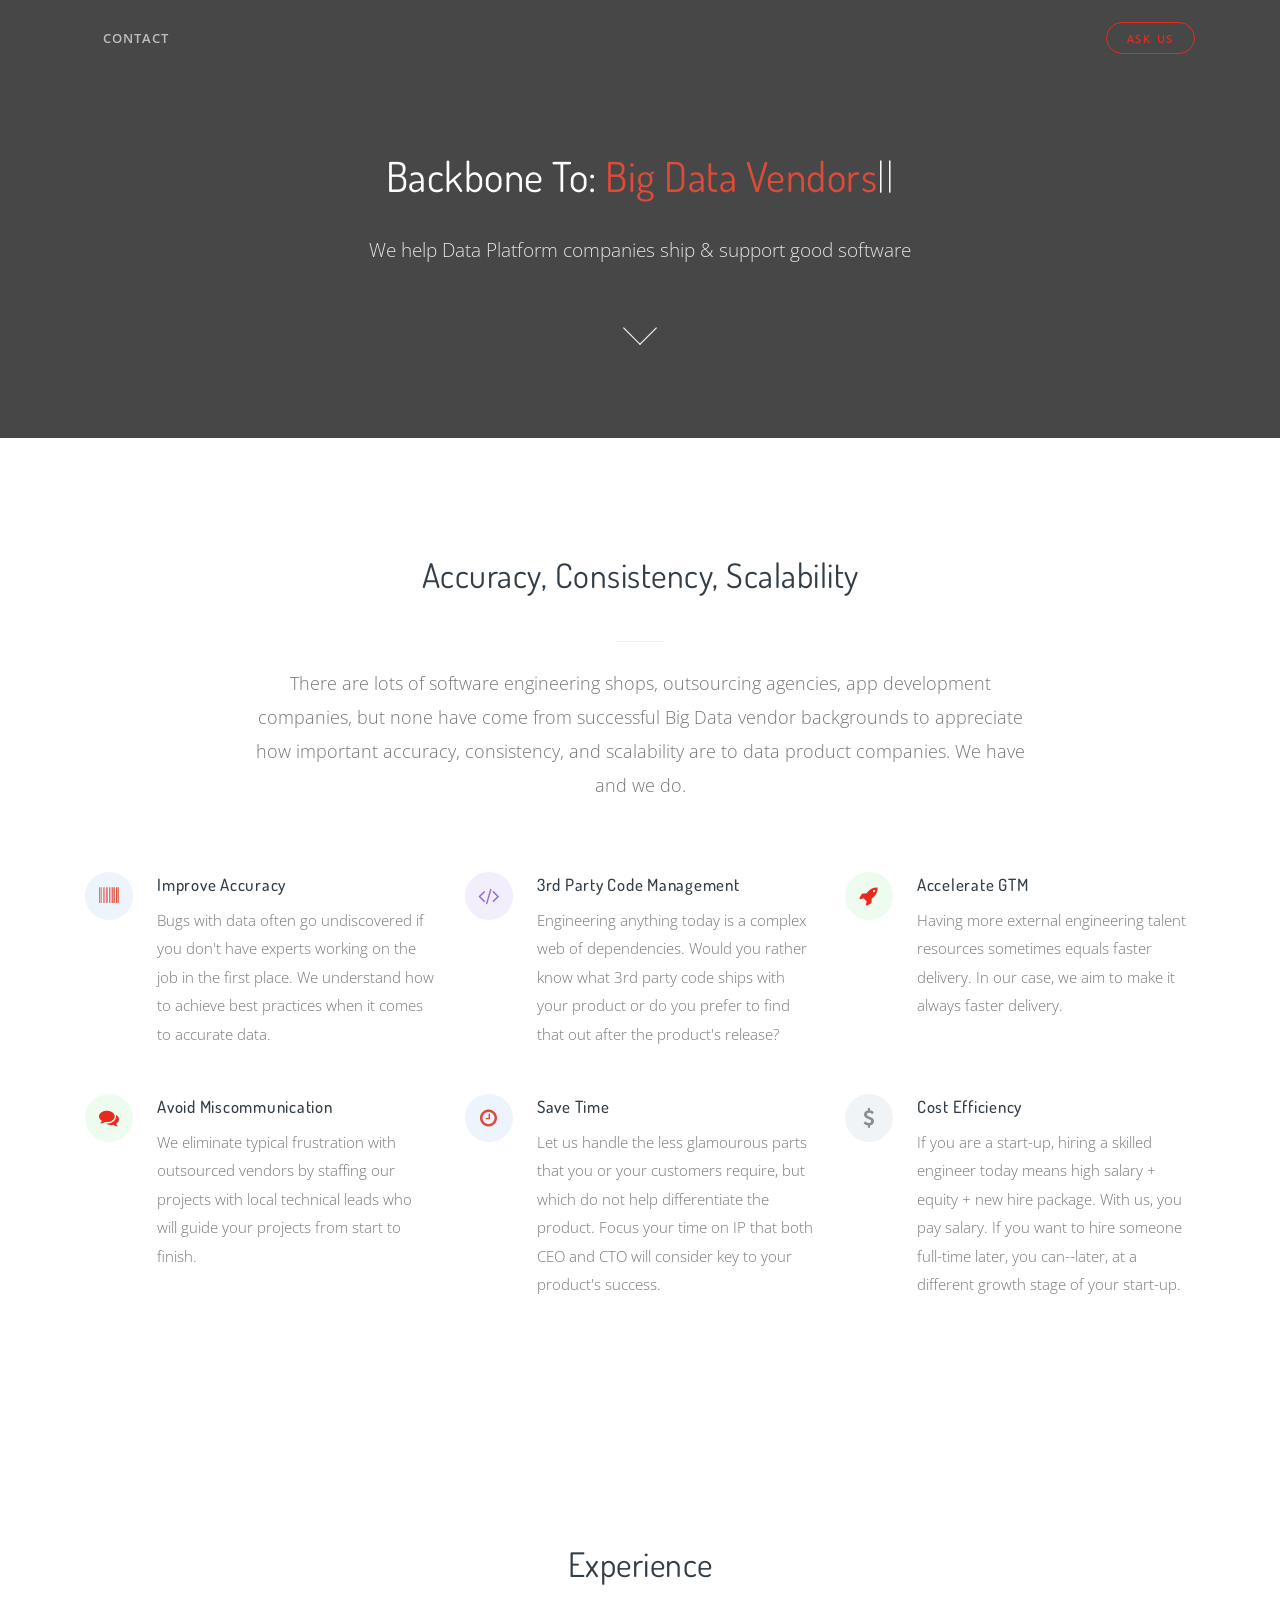
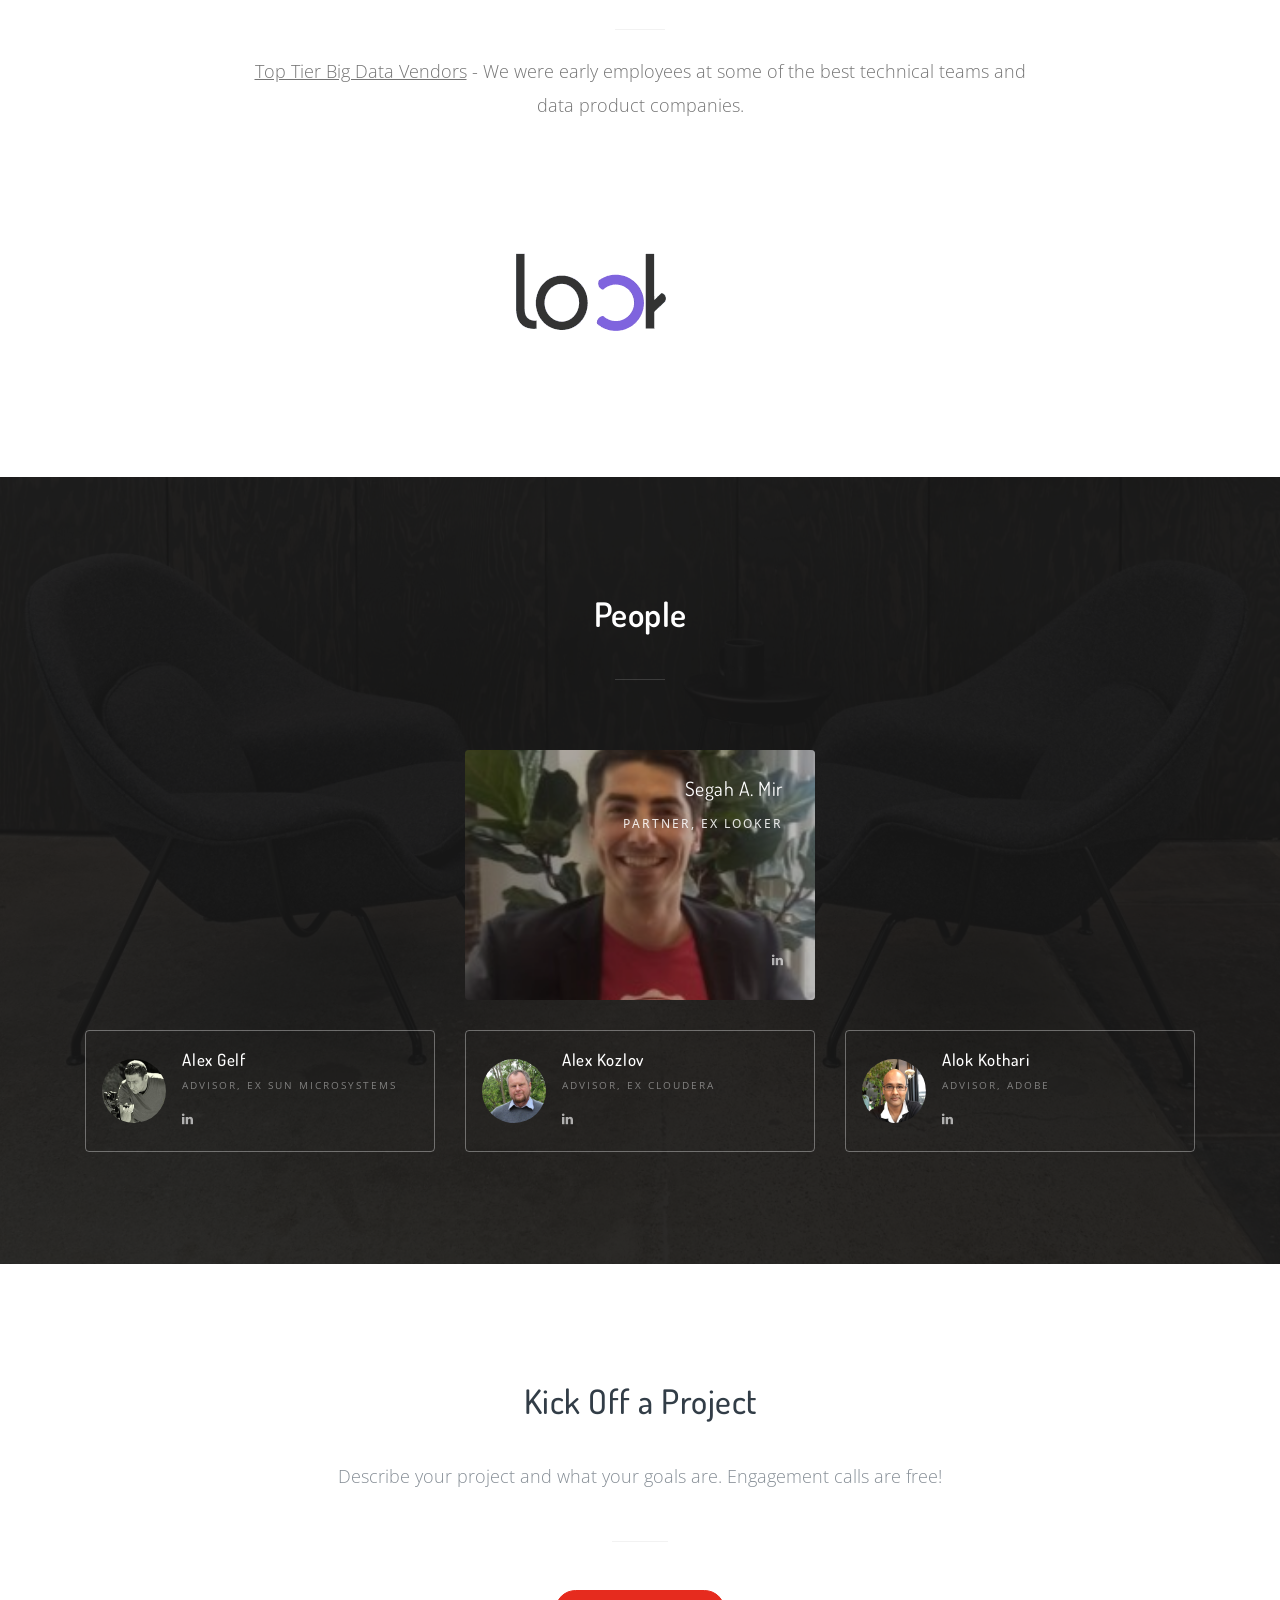
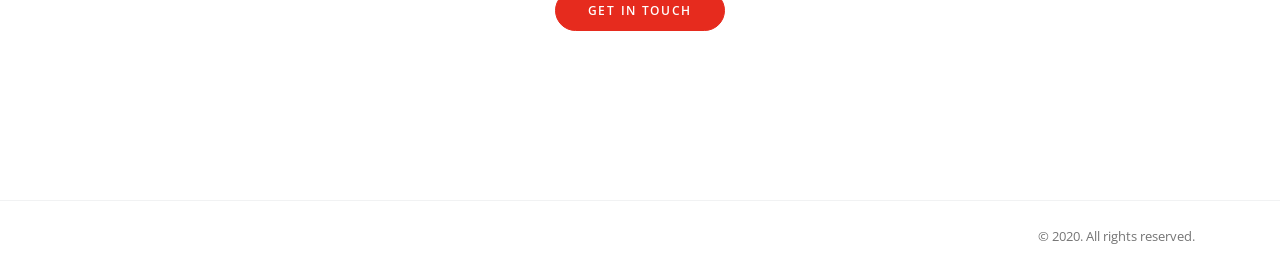
==== commit 81ca125e: "update copy" ====
--- a/index.html
+++ b/index.html
@@ -3,7 +3,7 @@
   <head>
     <meta charset="utf-8">
     <meta name="viewport" content="width=device-width, initial-scale=1, shrink-to-fit=no">
-    <meta name="description" content="Full-range data services for established SaaS organizations">
+    <meta name="description" content="Solving tough backbone problems for Data Software Vendors">
     <meta name="keywords" content="saas,data analytics,data engineering,data architecture,data vendor,data consulting,big data consulting,subscription-based services,talent on demand,top tallent">
 
     <title>Build Data ML</title>
@@ -22,7 +22,7 @@
 
     <!--  Open Graph Tags -->
     <meta property="og:title" content="Build Data ML">
-    <meta property="og:description" content="Full-range data services for established SaaS organizations">
+    <meta property="og:description" content="Solving tough backbone problems for Data Software Vendors">
     <meta property="og:image" content="">
     <meta property="og:url" content="https://dev.data.ml">
     <meta name="twitter:card" content="summary_large_image">
@@ -156,7 +156,7 @@
                 </div>
                 <div class="media-body">
                   <h6>Improve Accuracy </h6>
-                  <p>Bugs with data often go undiscovered if you don&#39;t have experts working on the job in the first place. We understand how to achieve best practices and scalability on repeatable basis.</p>
+                  <p>Bugs with data often go undiscovered if you don&#39;t have experts working on the job in the first place. We understand how to achieve best practices when it comes to accurate data.</p>
                 </div>
               </div>
             </div>
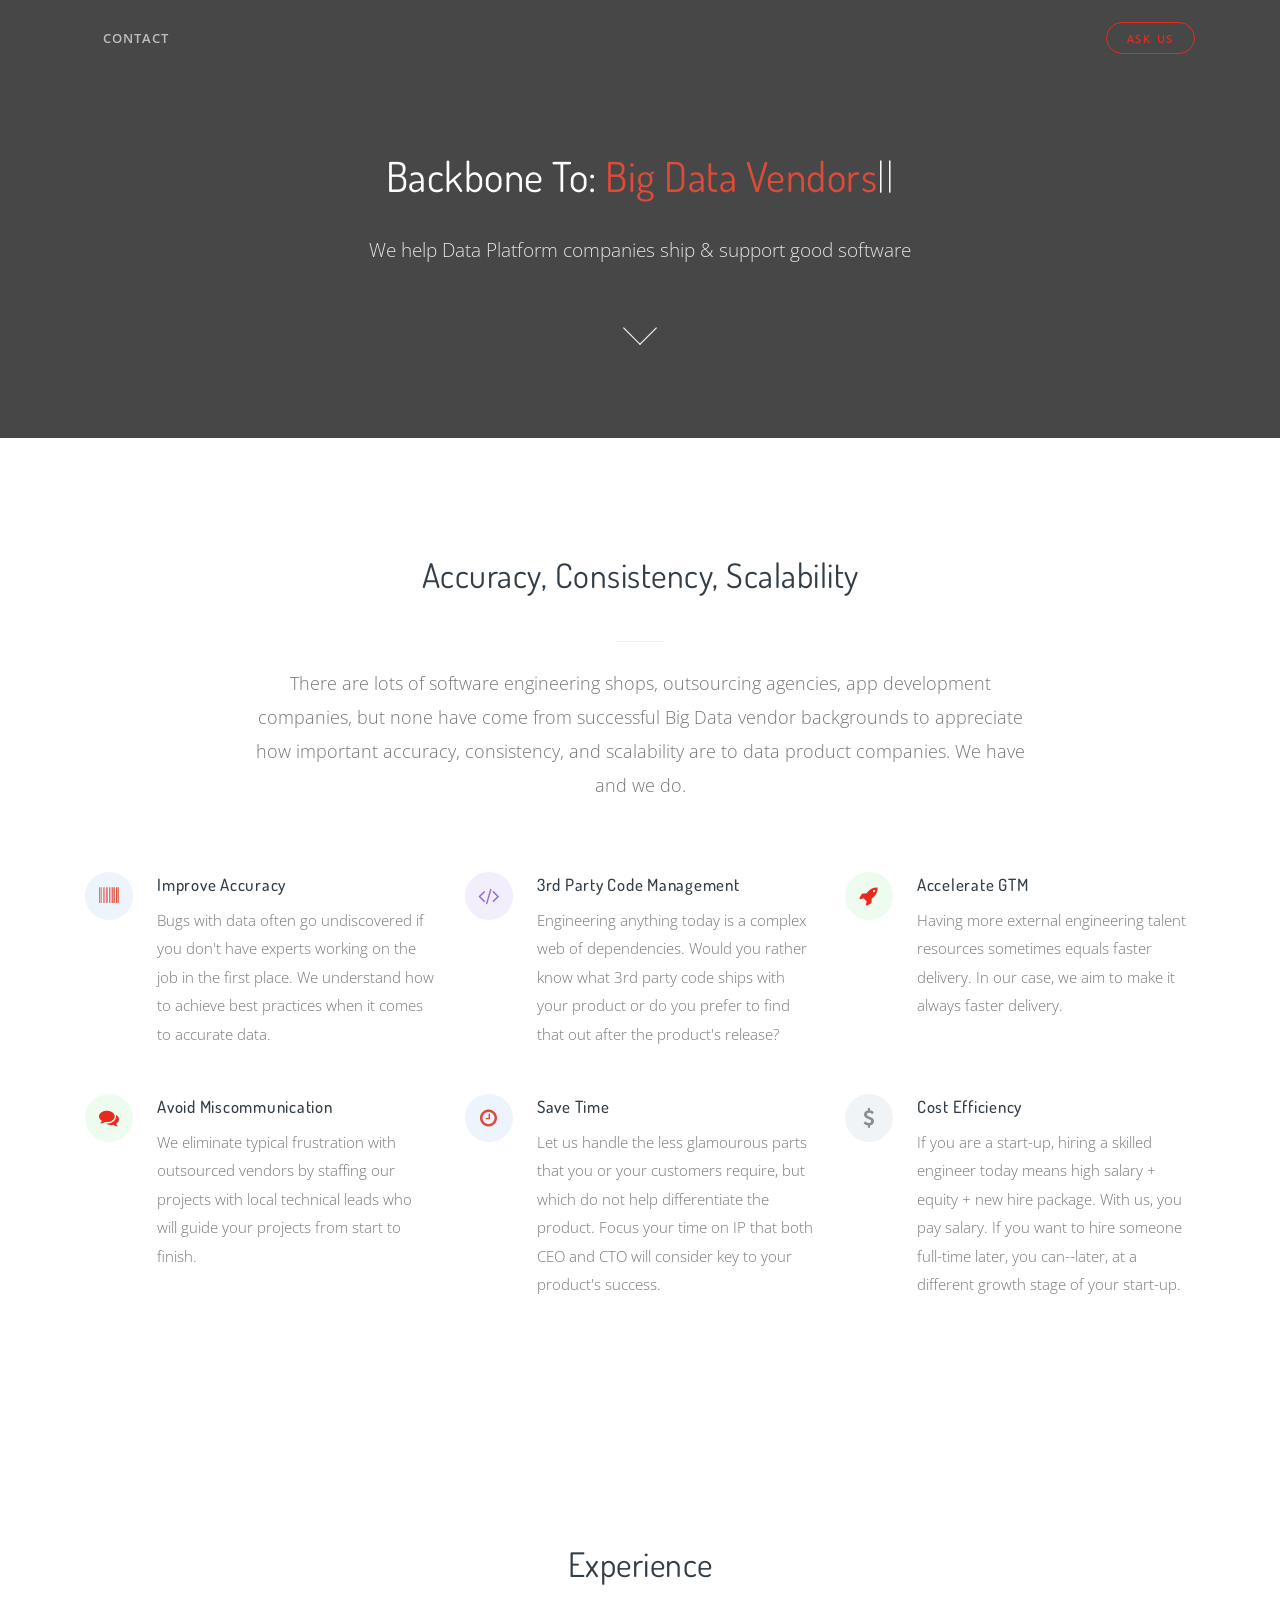
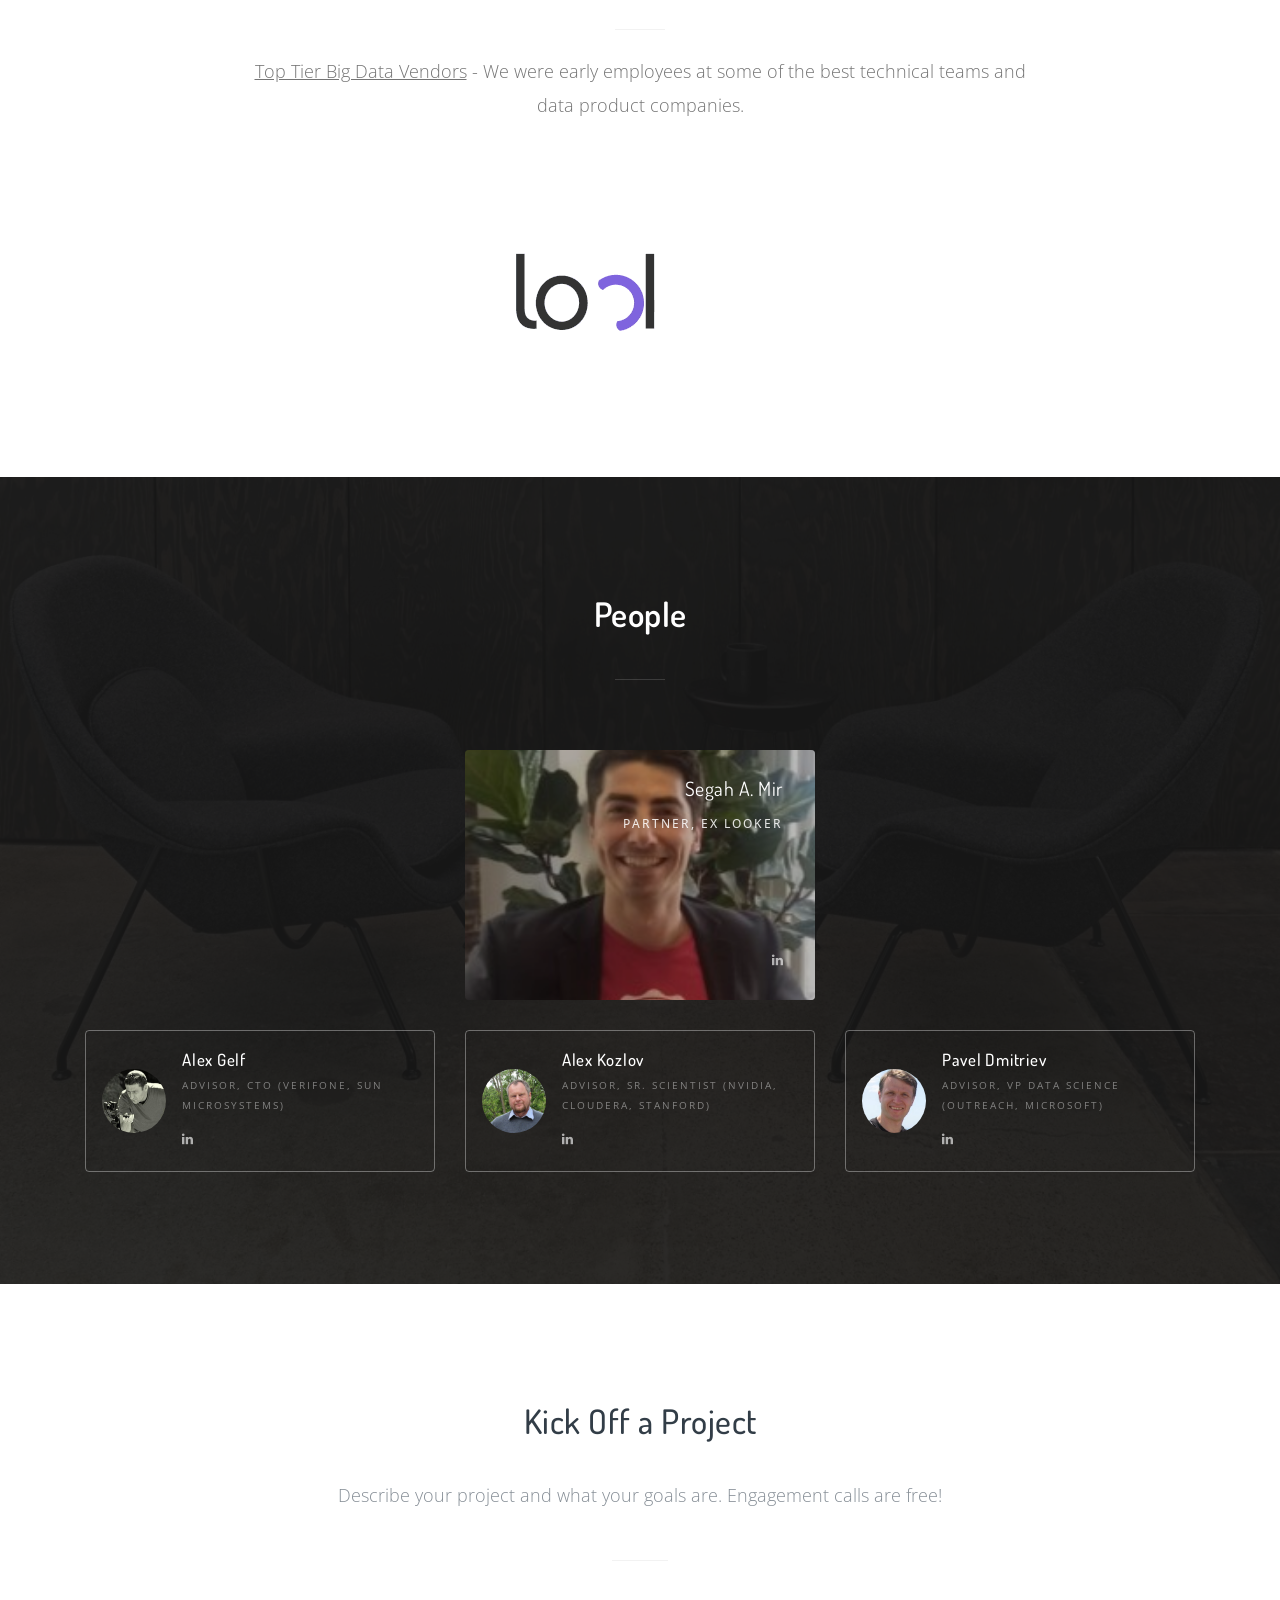
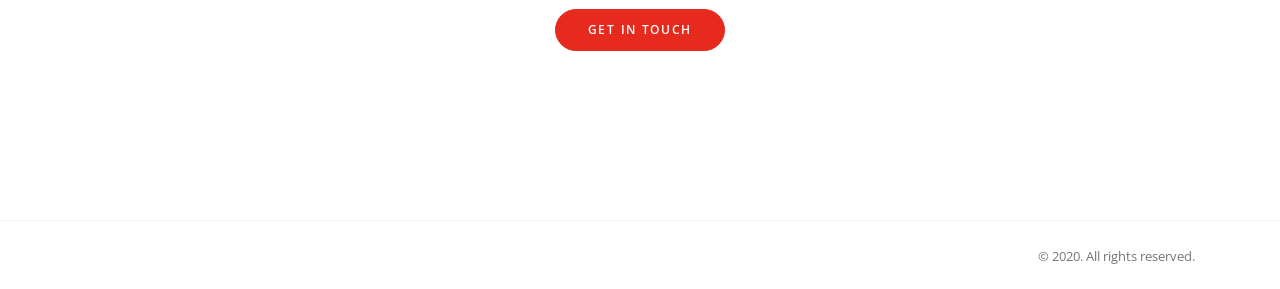
==== commit ee01da41: "remove alok" ====
--- a/index.html
+++ b/index.html
@@ -428,7 +428,7 @@
 
                 <div class="media-body">
                   <h6 class="mb-1">Alex Gelf</h6>
-                  <p class="small-5 text-uppercase fw-400 ls-2 opacity-50 mb-2">Advisor, Ex SUN Microsystems</p>
+                  <p class="small-5 text-uppercase fw-400 ls-2 opacity-50 mb-2">Advisor, CTO (VeriFone, SUN Microsystems)</p>
                   <div class="social social-sm social-light social-inline">
                     <a class=social-linkedin" href="https://www.linkedin.com/in/adgelf/"><i class="fa fa-linkedin"></i></a>
                   </div>
@@ -446,7 +446,7 @@
 
                 <div class="media-body">
                   <h6 class="mb-1">Alex Kozlov</h6>
-                  <p class="small-5 text-uppercase fw-400 ls-2 opacity-50 mb-2">Advisor, Ex Cloudera</p>
+                  <p class="small-5 text-uppercase fw-400 ls-2 opacity-50 mb-2">Advisor, Sr. Scientist (Nvidia, Cloudera, Stanford)</p>
                   <div class="social social-sm social-light social-inline">
                     <a class=social-linkedin" href="https://www.linkedin.com/in/akozlov2020/"><i class="fa fa-linkedin"></i></a>
                   </div>
@@ -459,14 +459,14 @@
             <div class="col-md-4">
               <div class="media border border-glass rounded p-4">
                 <a class="align-self-center mr-4" href="#">
-                  <img class="avatar avatar-xl" src="alok-kothari.jpeg" alt="...">
+                  <img class="avatar avatar-xl" src="pavel-dmitriev.jpeg" alt="...">
                 </a>
 
                 <div class="media-body">
-                  <h6 class="mb-1">Alok Kothari</h6>
-                  <p class="small-5 text-uppercase fw-400 ls-2 opacity-50 mb-2">Advisor, Adobe</p>
+                  <h6 class="mb-1">Pavel Dmitriev</h6>
+                  <p class="small-5 text-uppercase fw-400 ls-2 opacity-50 mb-2">Advisor, VP Data Science (Outreach, Microsoft)</p>
                   <div class="social social-sm social-light social-inline">
-                   <a class=social-linkedin" href="https://www.linkedin.com/in/alokdk/"><i class="fa fa-linkedin"></i></a>
+                   <a class=social-linkedin" href="https://www.linkedin.com/in/paveldmitriev"><i class="fa fa-linkedin"></i></a>
                   </div>
                 </div>
               </div>
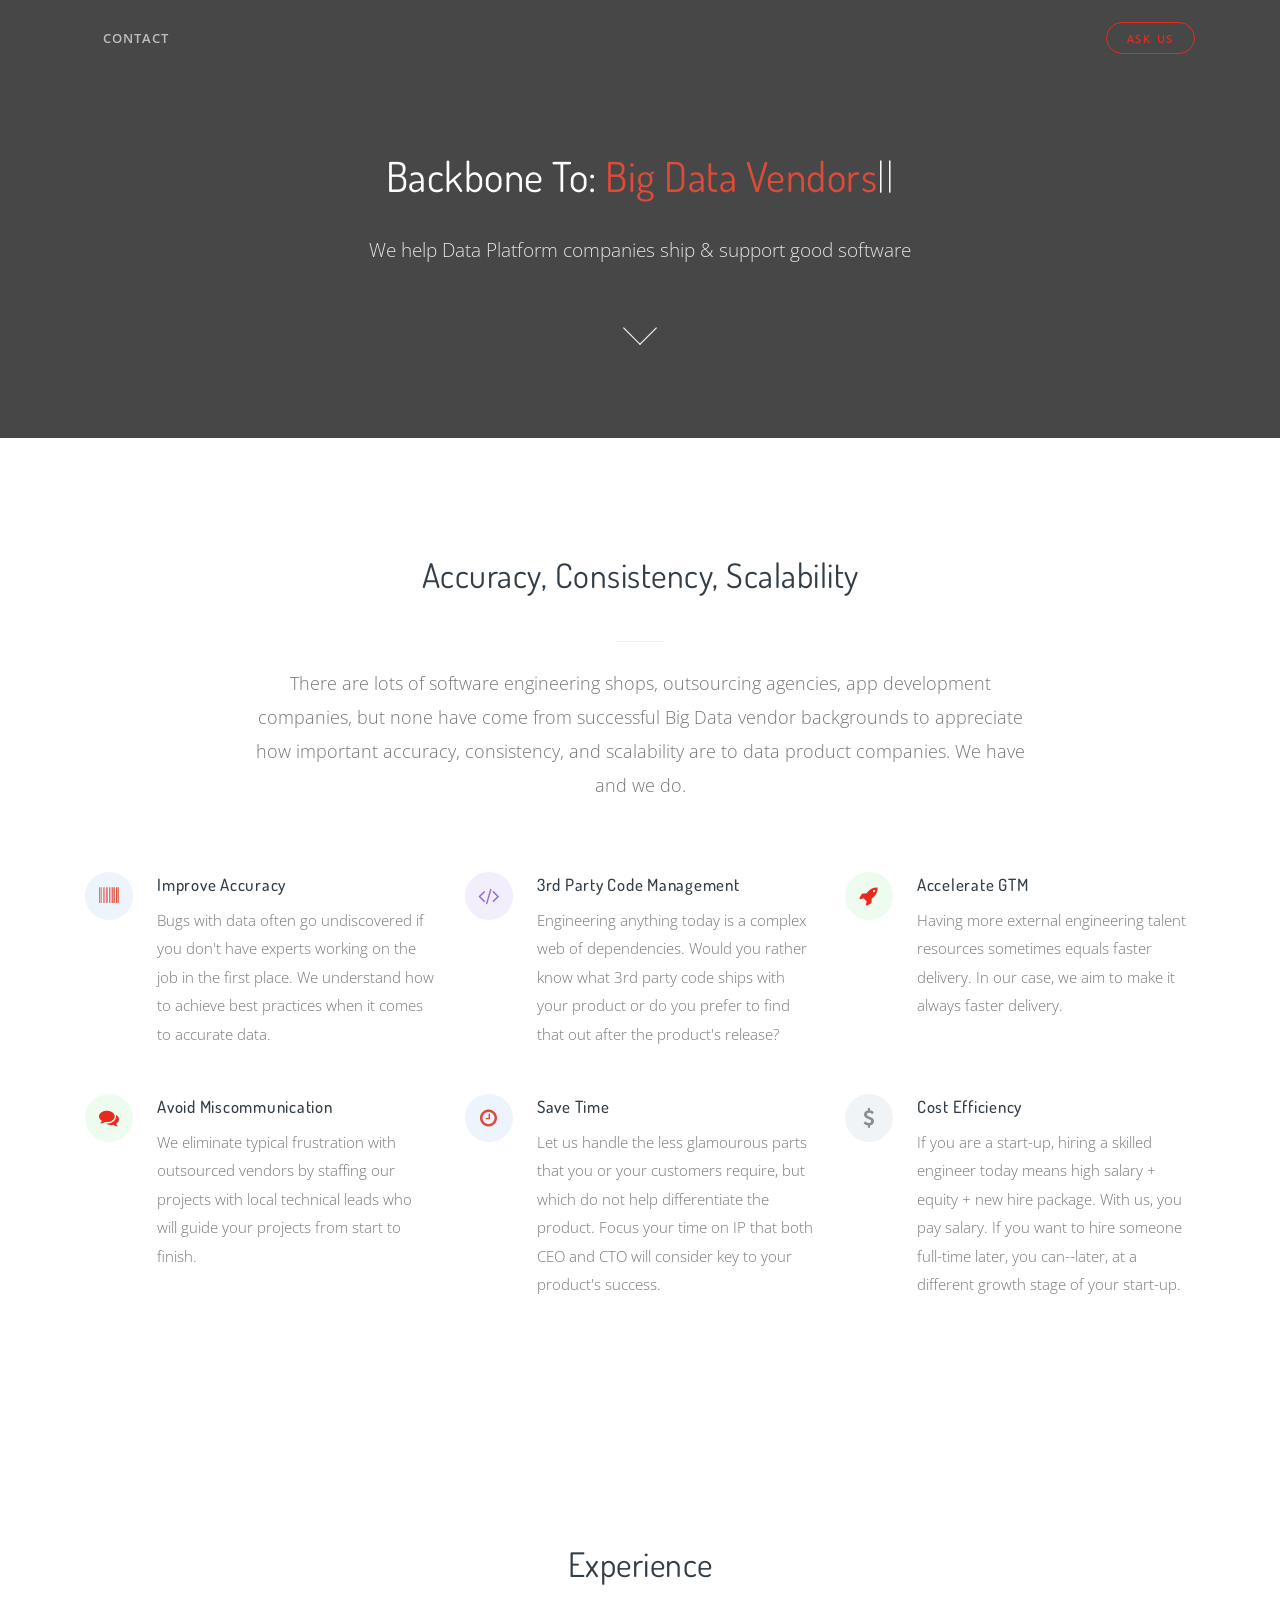
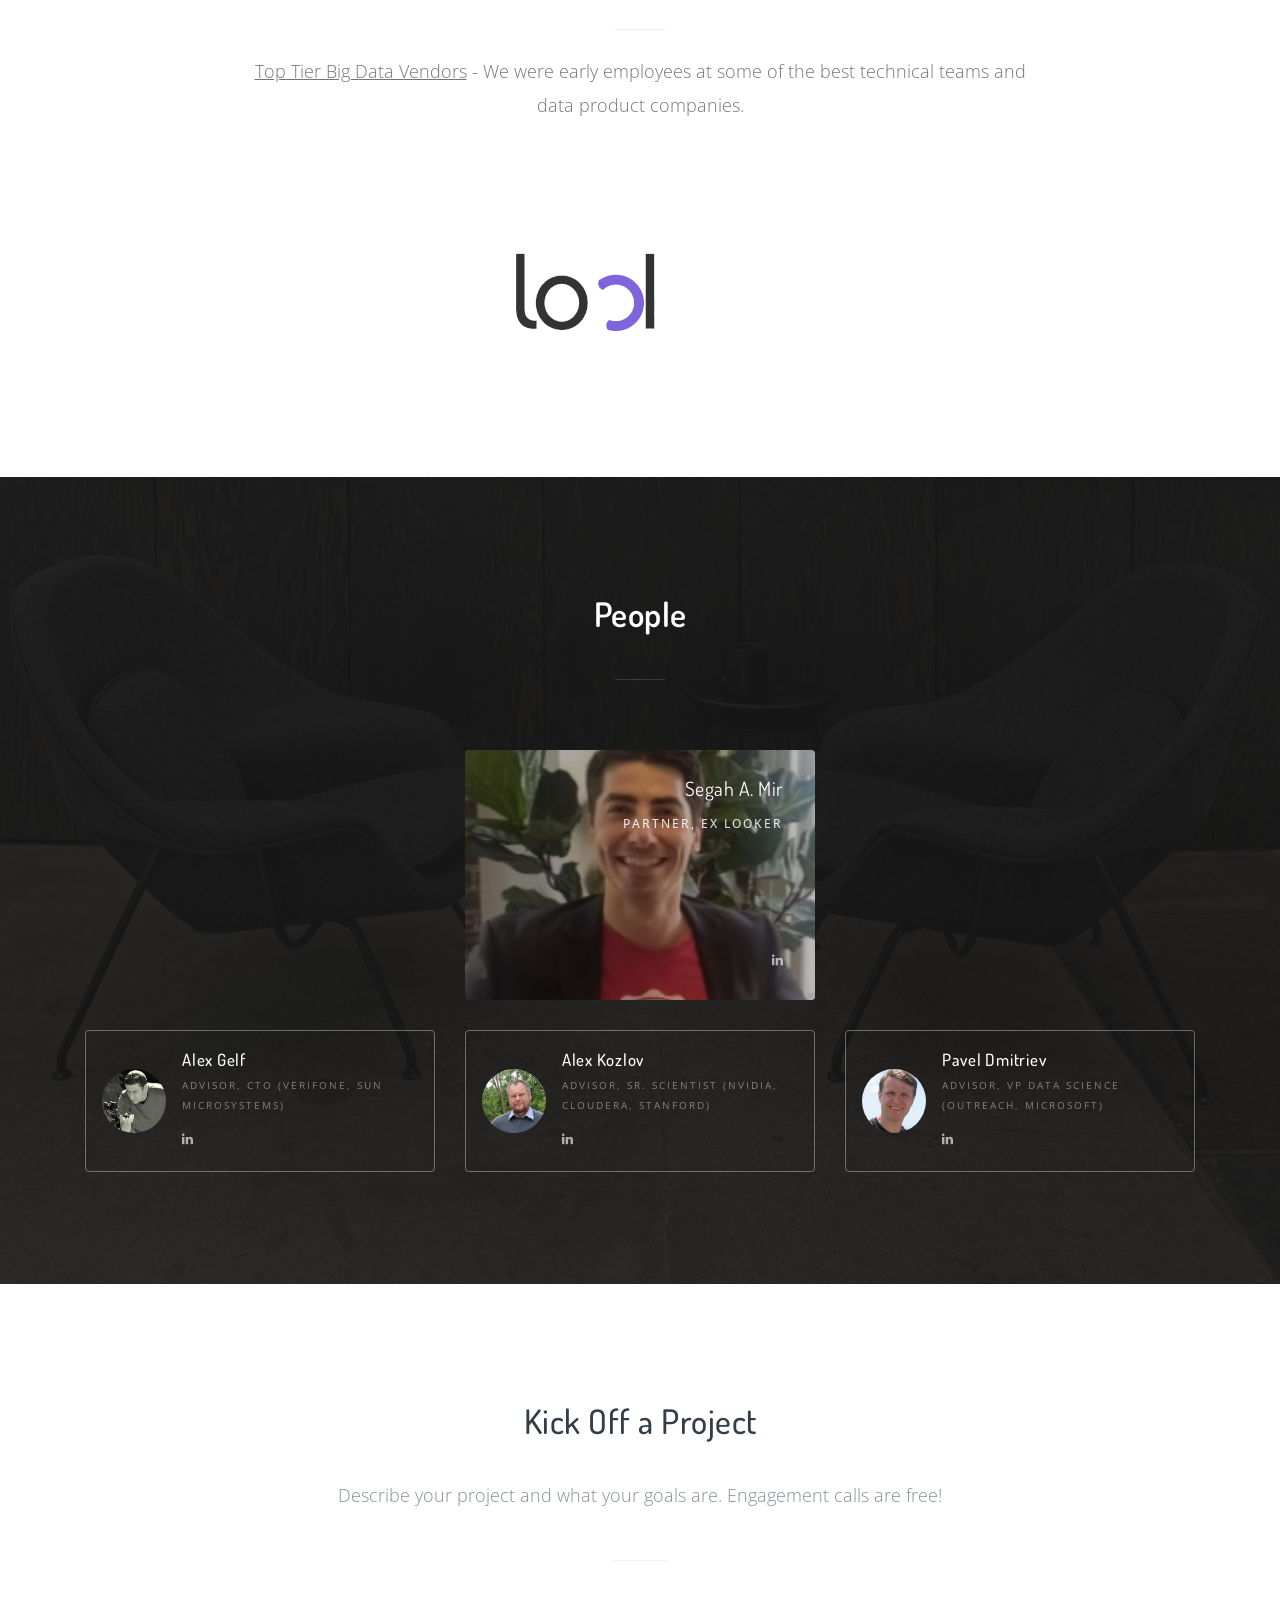
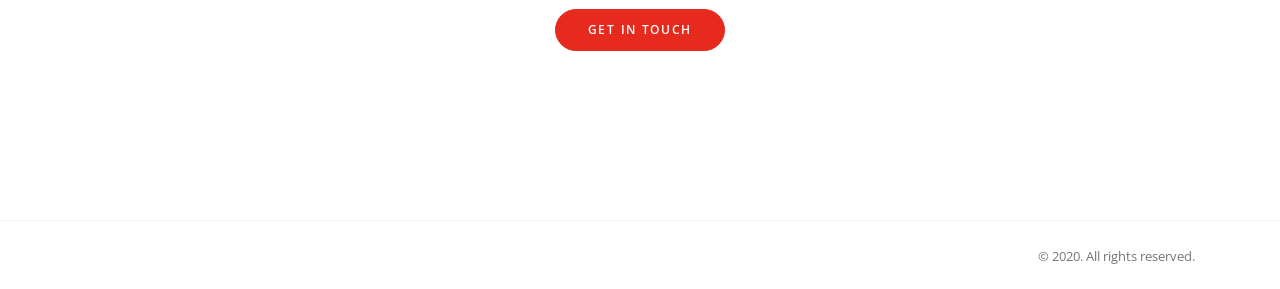
==== commit 583642ae: "linkedin" ====
--- a/index.html
+++ b/index.html
@@ -393,7 +393,7 @@
 
                   <div class="col-12 align-self-end">
                    <div class="social social-inline social-sm social-light">
-                      <a class="social-linkedin" href="https://www.linkedin.com/in/mirdata/"><i class="fa fa-linkedin"></i></a>
+                      <a class="social-linkedin" href="https://www.linkedin.com/in/smir"><i class="fa fa-linkedin"></i></a>
                     </div>
                   </div>
                   </div>
